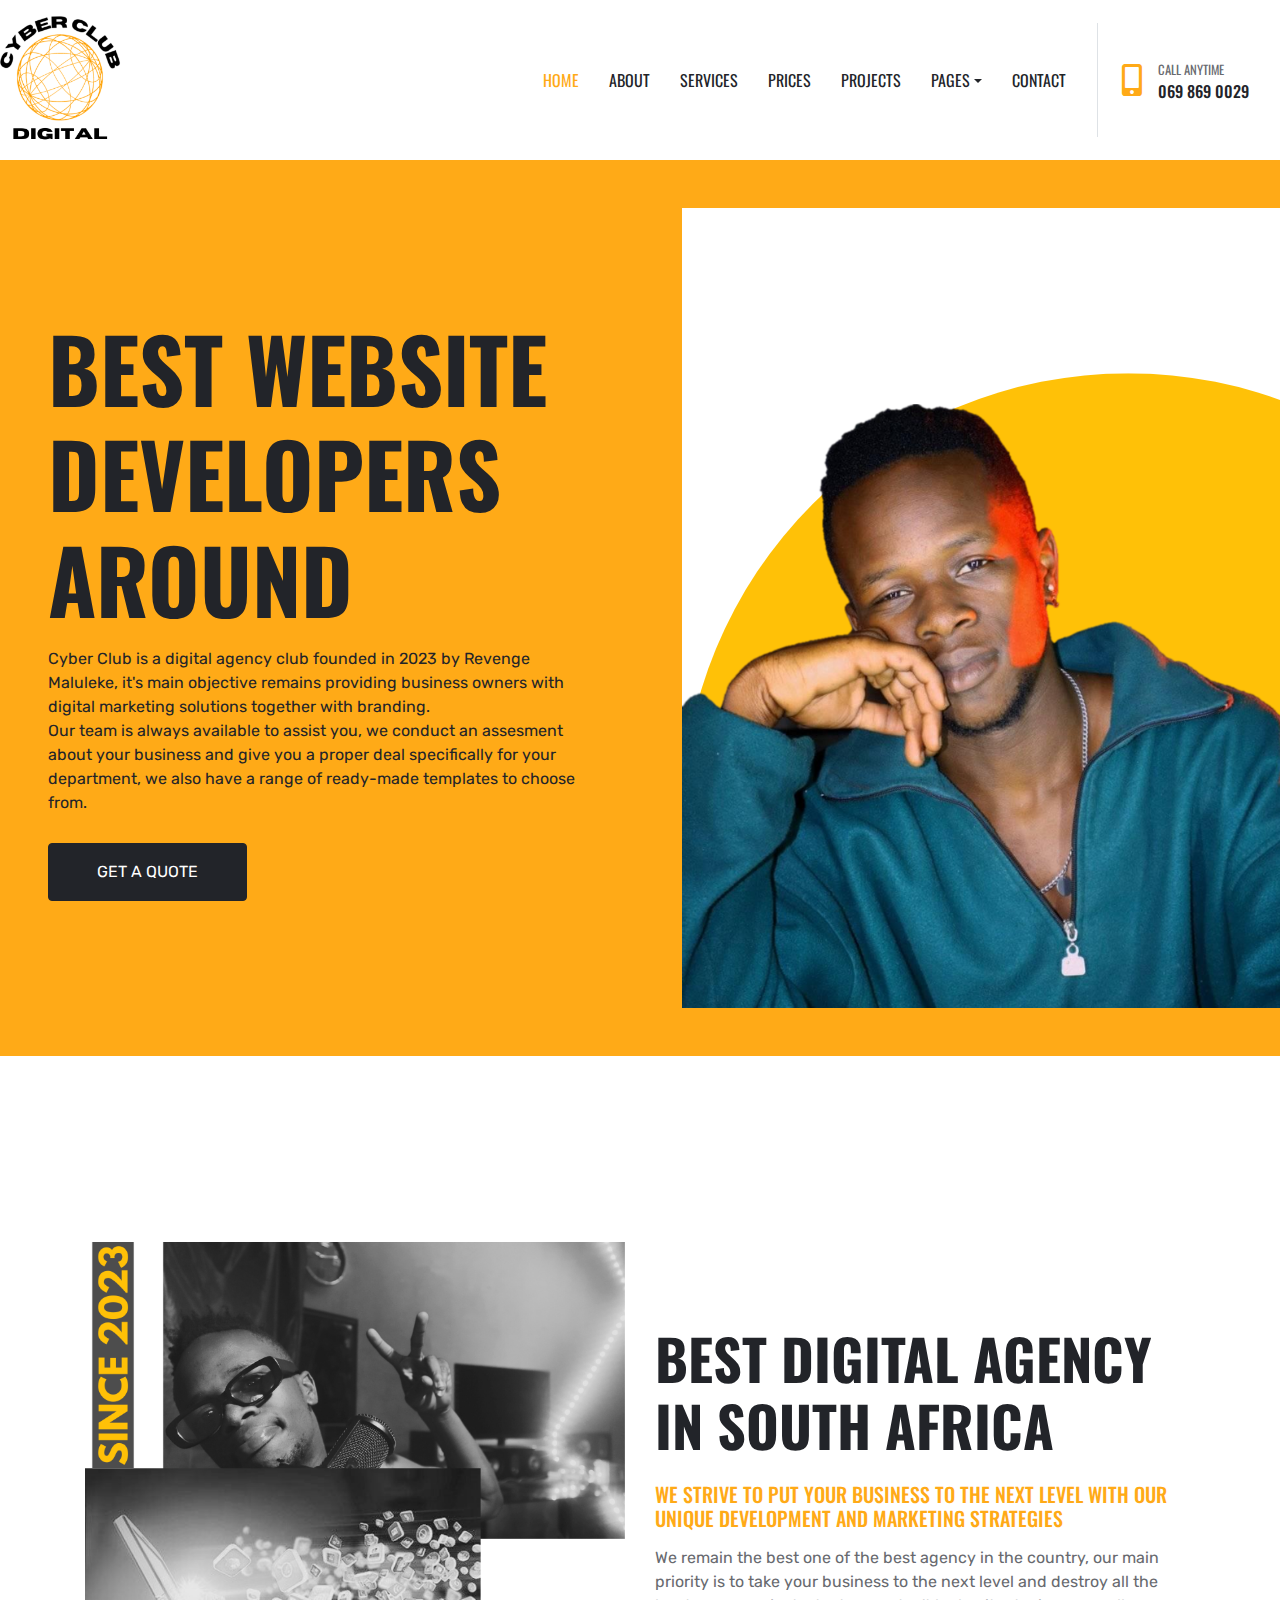
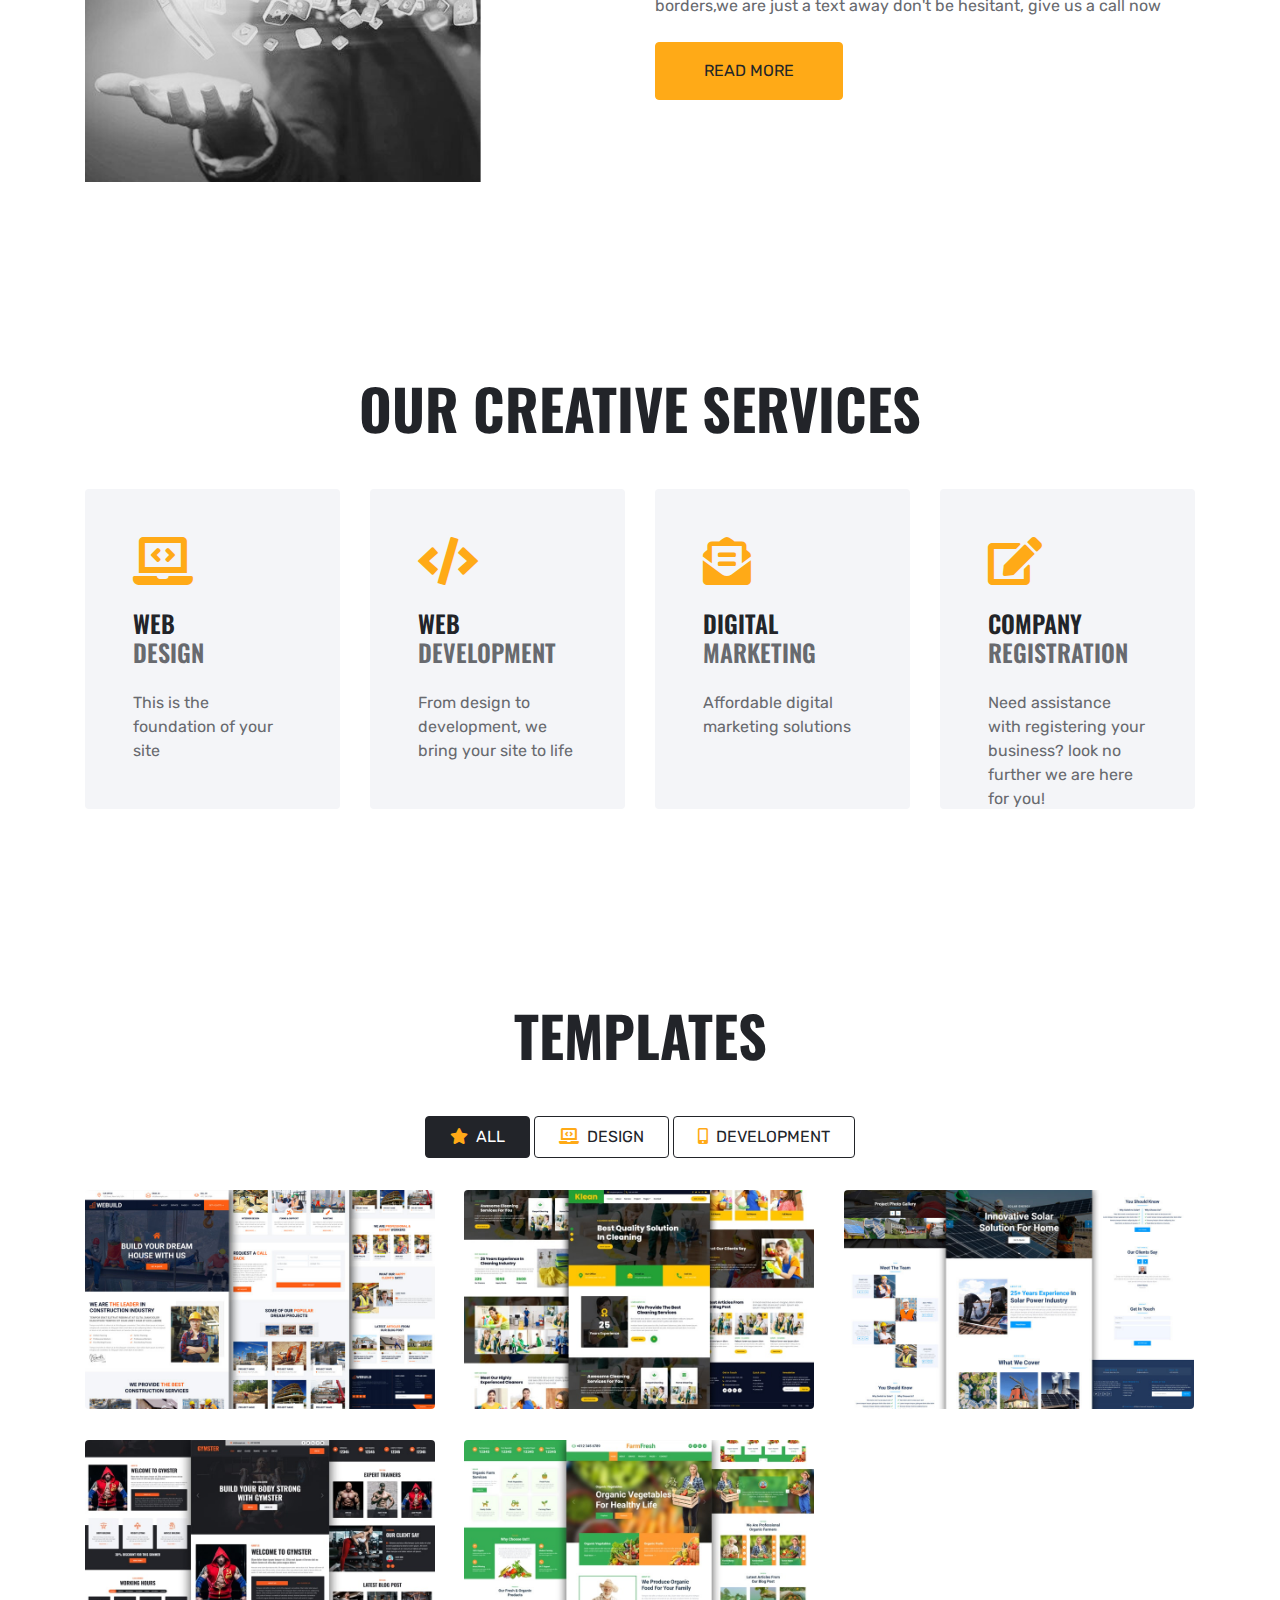
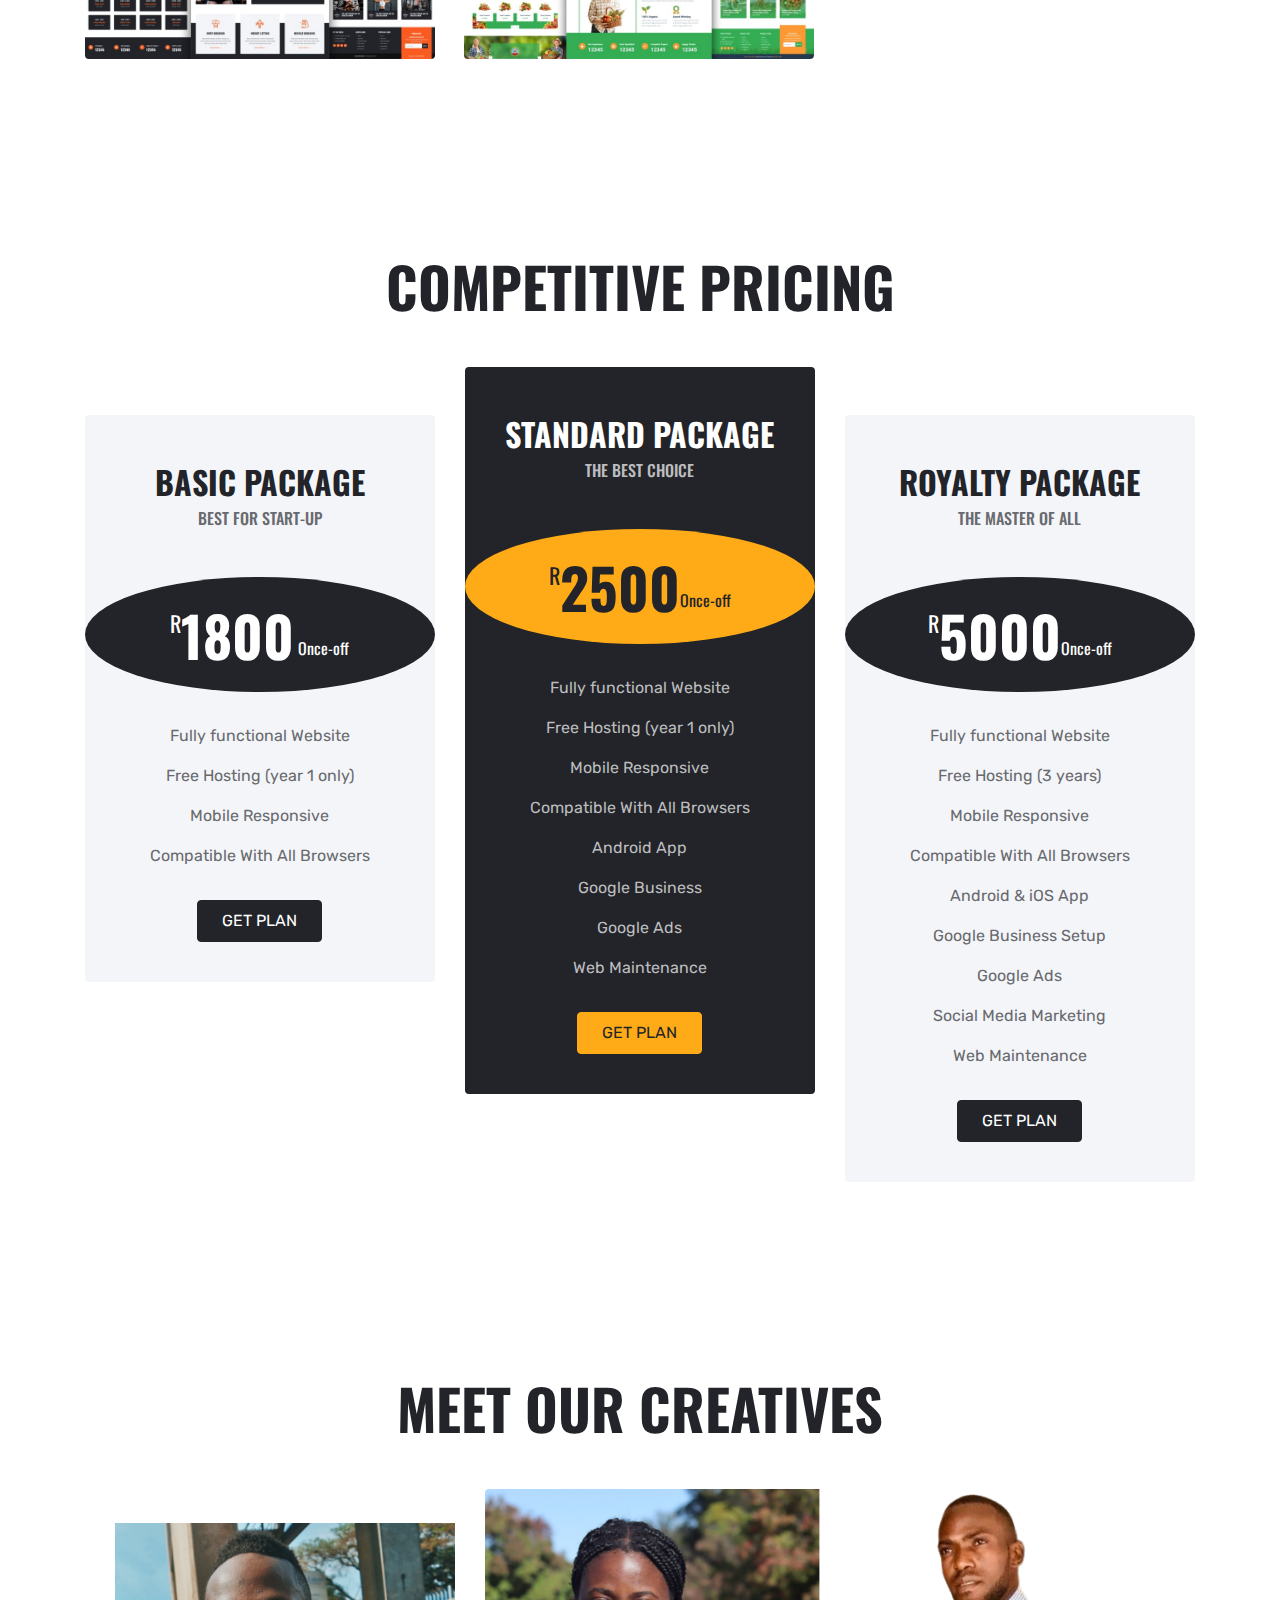
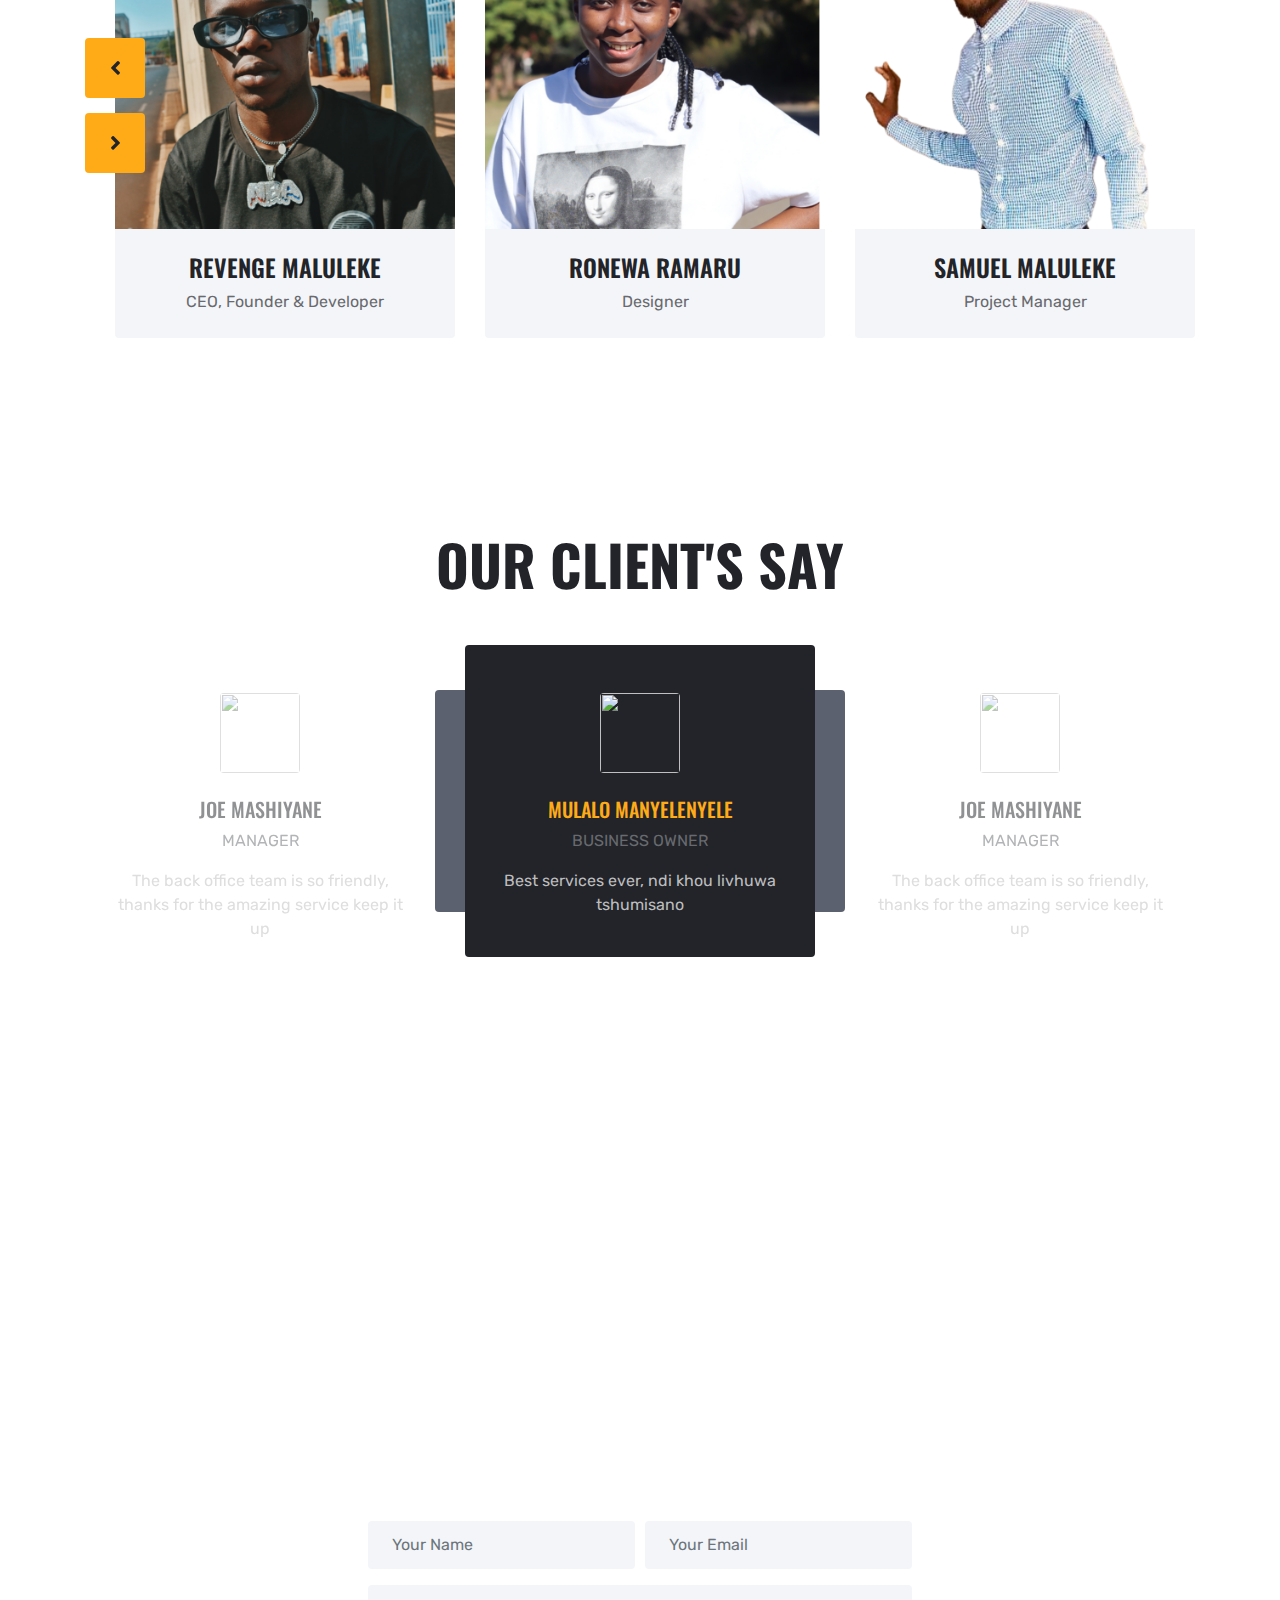
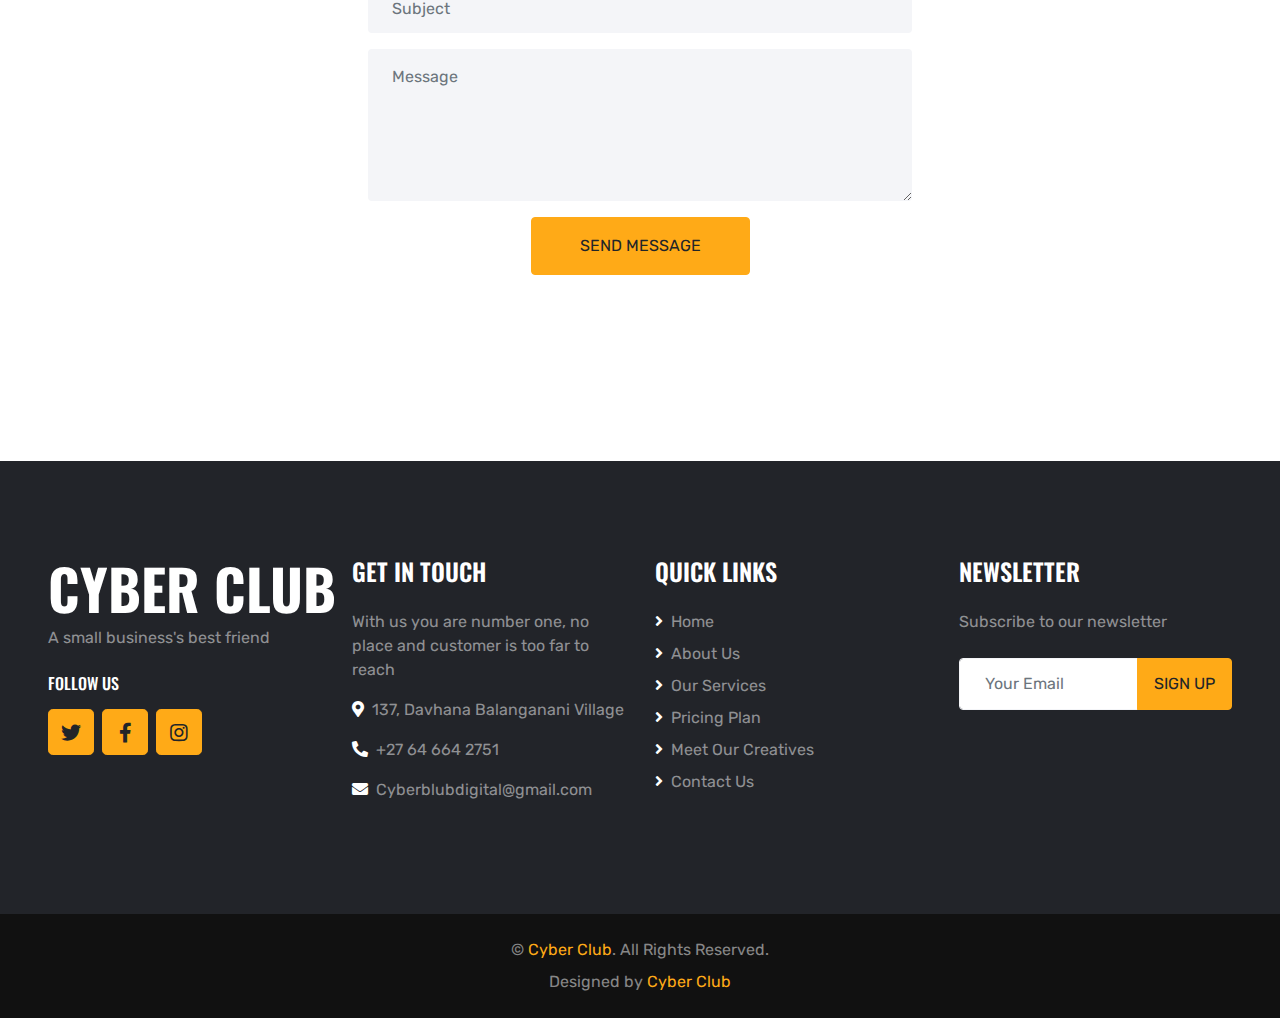
==== index.html @ 293af495 "Update index.html" ====
<!DOCTYPE html>
<html lang="en">

<head>


    <meta charset="utf-8">
    <title>CYBER CLUB</title>
    <meta content="width=device-width, initial-scale=1.0" name="viewport">
    <meta content="Free HTML Templates" name="keywords">
    <meta content="Free HTML Templates" name="description">

    <!-- Favicon -->
    <link href="img/favicon.ico" rel="icon">

    <!-- Google Web Fonts -->
    <link rel="preconnect" href="https://fonts.gstatic.com">
    <link href="https://fonts.googleapis.com/css2?family=Oswald:wght@400;500;600;700&family=Rubik&display=swap" rel="stylesheet"> 

    <!-- Font Awesome -->
    <link href="https://cdnjs.cloudflare.com/ajax/libs/font-awesome/5.15.0/css/all.min.css" rel="stylesheet">

    <!-- Libraries Stylesheet -->
    <link href="lib/owlcarousel/assets/owl.carousel.min.css" rel="stylesheet">
    <link href="lib/lightbox/css/lightbox.min.css" rel="stylesheet">
    <!-- Google tag (gtag.js) -->
<script async src="https://www.googletagmanager.com/gtag/js?id=G-0GC97SG3NR"></script>
<script>
  window.dataLayer = window.dataLayer || [];
  function gtag(){dataLayer.push(arguments);}
  gtag('js', new Date());

  gtag('config', 'G-0GC97SG3NR');
</script>

    <!-- Customized Bootstrap Stylesheet -->
    <link href="css/style.css" rel="stylesheet">
    


    <style>
        .loggo{
        height: 150px;
        margin-top: 0px;
        margin-left: -50px;
        }
    </style>

</head>

<body>
    <!-- Navbar Start -->
    <div class="container-fluid bg-white position-relative">
        <nav class="navbar navbar-expand-lg bg-white navbar-light py-3 py-lg-0">
            <a href="index.html" class="navbar-brand text-secondary">

                <img class="loggo" src="img/cyberl.png">
            </a>
            <button type="button" class="navbar-toggler" data-toggle="collapse" data-target="#navbarCollapse">
                <span class="navbar-toggler-icon"></span>
            </button>
            <div class="collapse navbar-collapse" id="navbarCollapse">
                <div class="navbar-nav ml-auto py-0 pr-3 border-right">
                    <a href="index.html" class="nav-item nav-link active">Home</a>
                    <a href="about.html" class="nav-item nav-link">About</a>
                    <a href="service.html" class="nav-item nav-link">Services</a>
                    <a href="price.html" class="nav-item nav-link">Prices</a>
                    <a href="project.html" class="nav-item nav-link">Projects</a>
                    <div class="nav-item dropdown">
                        <a href="#" class="nav-link dropdown-toggle" data-toggle="dropdown">Pages</a>
                        <div class="dropdown-menu rounded-0 m-0">
                            <a href="team.html" class="dropdown-item">Our Team</a>
                            <a href="testimonial.html" class="dropdown-item">Testimonials</a>
                        </div>
                    </div>
                    <a href="col-lg-6" class="nav-item nav-link">Contact</a>
                </div>
                <div class="d-none d-lg-flex align-items-center pl-4">
                    <i class="fa fa-2x fa-mobile-alt text-primary mr-3"></i>
                    <div>
                        <h6 class="text-body text-uppercase mb-1"><small>Call Anytime</small></h6>
                        <h6 class="m-0">069 869 0029</h6>
                    </div>
                </div>
            </div>
        </nav>
    </div>
    <!-- Navbar End -->


    <!-- Header Start -->
    <div class="container-fluid bg-primary py-5 px-0" style="margin-bottom: 90px;">
        <div class="row mx-0 align-items-center">
            <div class="col-lg-6 px-md-5 text-center text-lg-left">
                <h1 class="display-2 text-uppercase mb-3">Best Website Developers Around
                </h1>
                <p class="text-dark mb-4">Cyber Club is a digital agency club founded in 2023 by Revenge Maluleke, it's main objective remains providing business owners with digital marketing solutions together with branding.<br>Our team is always available to assist you, we conduct an assesment about your business and give you a proper deal specifically for your department, we also have a range of ready-made templates to choose from. </p>
                <a href="contact.html" class="btn btn-dark text-uppercase mt-1 py-3 px-5">Get a quote</a>
            </div>
            <div class="col-lg-6 px-0 text-right">
                <img class="img-fluid mt-5 mt-lg-0" src="img/header.png" alt="">
            </div>
        </div>
    </div>
    <!-- Header End -->


    <!-- About Start -->
    <div class="container-fluid py-5">
        <div class="container py-5">
            <div class="row align-items-center">
                <div class="col-lg-6">
                    <img class="img-fluid mb-4 mb-lg-0" src="img/about.png" alt="">
                </div>
                <div class="col-lg-6">
                    <h1 class="display-4 text-uppercase mb-4">Best digital agency in South Africa</h1>
                    <h5 class="text-uppercase text-primary mb-3">We strive to put your business to the next level with our unique development and marketing strategies </h5>
                    <p class="mb-4">We remain the best one of the best agency in the country, our main priority is to take your business to the next level and destroy all the borders,we are just a text away don't be hesitant, give us a call now</p>
                    <a href="about.html" class="btn btn-primary text-uppercase py-3 px-5">Read More</a>
                </div>
            </div>
        </div>
    </div>
    <!-- About End -->
    

    <!-- Services Start -->
    <div class="container-fluid py-5">
        <div class="container pt-5 pb-3">
            <h1 class="display-4 text-uppercase text-center mb-5">Our Creative Services</h1>
            <div class="row">
                <div class="col-lg-3 mb-2">
                    <div class="service-item rounded p-5 mb-4">
                        <i class="fa fa-3x fa-laptop-code text-primary mb-4"></i>
                        <h4 class="text-uppercase mb-4">Web <span class="d-block text-body">Design</span></h4>
                        <p class="m-0">This is the foundation of your site</p>
                    </div>
                </div>
                <div class="col-lg-3 mb-2">
                    <div class="service-item rounded p-5 mb-4">
                        <i class="fa fa-3x fa-code text-primary mb-4"></i>
                        <h4 class="text-uppercase mb-4">Web <span class="d-block text-body">Development</span></h4>
                        <p class="m-0">From design to development, we bring your site to life</p>
                    </div>
                </div>
                <div class="col-lg-3 mb-2">
                    <div class="service-item rounded p-5 mb-4">
                        <i class="fa fa-3x fa-envelope-open-text text-primary mb-4"></i>
                        <h4 class="text-uppercase mb-4">Digital <span class="d-block text-body">Marketing</span></h4>
                        <p class="m-0">Affordable digital marketing solutions</p>
                    </div>
                </div>
                <div class="col-lg-3 mb-2">
                    <div class="service-item rounded p-5 mb-4">
                        <i class="fa fa-3x fa-edit text-primary mb-4"></i>
                        <h4 class="text-uppercase mb-4">Company<span class="d-block text-body">Registration</span></h4>
                        <p class="m-0">Need assistance with registering your business? look no further we are here for you!</p>
                    </div>
                </div>
            </div>
        </div>
    </div>
    <!-- Services End -->


    <!-- Portfolio Start -->
    <div class="container-fluid py-5">
        <div class="container pt-5 pb-3">
            <h1 class="display-4 text-uppercase text-center mb-5">Templates</h1>
            <div class="row">
                <div class="col-12 text-center mb-2">
                    <ul class="list-inline mb-4" id="portfolio-flters">
                        <li class="btn btn-outline-dark text-uppercase py-2 px-4 active" data-filter="*">
                            <i class="fa fa-star text-primary mr-2"></i>All
                        </li>
                        <li class="btn btn-outline-dark text-uppercase py-2 px-4" data-filter=".first">
                            <i class="fa fa-laptop-code text-primary mr-2"></i>Design
                        </li>
                        <li class="btn btn-outline-dark text-uppercase py-2 px-4" data-filter=".second">
                            <i class="fa fa-mobile-alt text-primary mr-2"></i>Development
                        </li>
                    </ul>
                </div>
            </div>
            <div class="row portfolio-container">
                <div class="col-lg-4 col-md-6 mb-4 portfolio-item first">
                    <div class="position-relative rounded overflow-hidden mb-2">
                        <img class="img-fluid w-100" src="img/portfolio-1.jpg" alt="">
                        <div class="portfolio-btn d-flex align-items-center justify-content-center">
                            <a href="img/portfolio-1.jpg" data-lightbox="portfolio">
                                <i class="fa fa-4x fa-plus text-primary"></i>
                            </a>
                        </div>
                    </div>
                </div>
                <div class="col-lg-4 col-md-6 mb-4 portfolio-item second">
                    <div class="position-relative rounded overflow-hidden mb-2">
                        <img class="img-fluid w-100" src="img/portfolio-2.jpg" alt="">
                        <div class="portfolio-btn d-flex align-items-center justify-content-center">
                            <a href="img/portfolio-2.jpg" data-lightbox="portfolio">
                                <i class="fa fa-4x fa-plus text-primary"></i>
                            </a>
                        </div>
                    </div>
                </div>
                <div class="col-lg-4 col-md-6 mb-4 portfolio-item first">
                    <div class="position-relative rounded overflow-hidden mb-2">
                        <img class="img-fluid w-100" src="img/portfolio-3.jpg" alt="">
                        <div class="portfolio-btn d-flex align-items-center justify-content-center">
                            <a href="img/portfolio-3.jpg" data-lightbox="portfolio">
                                <i class="fa fa-4x fa-plus text-primary"></i>
                            </a>
                        </div>
                    </div>
                </div>
                <div class="col-lg-4 col-md-6 mb-4 portfolio-item second">
                    <div class="position-relative rounded overflow-hidden mb-2">
                        <img class="img-fluid w-100" src="img/portfolio-4.jpg" alt="">
                        <div class="portfolio-btn d-flex align-items-center justify-content-center">
                            <a href="img/portfolio-4.jpg" data-lightbox="portfolio">
                                <i class="fa fa-4x fa-plus text-primary"></i>
                            </a>
                        </div>
                    </div>
                </div>
                <div class="col-lg-4 col-md-6 mb-4 portfolio-item first">
                    <div class="position-relative rounded overflow-hidden mb-2">
                        <img class="img-fluid w-100" src="img/portfolio-5.jpg" alt="">
                        <div class="portfolio-btn d-flex align-items-center justify-content-center">
                            <a href="img/portfolio-3.jpg" data-lightbox="portfolio">
                                <i class="fa fa-4x fa-plus text-primary"></i>
                            </a>
                        </div>
                    </div>
                </div>
                <div class="col-lg-4 col-md-6 mb-4 portfolio-item second">
                    <div class="position-relative rounded overflow-hidden mb-2">
                        <img class="img-fluid w-100" src="img/portfolio-6.jpg" alt="">
                        <div class="portfolio-btn d-flex align-items-center justify-content-center">
                            <a href="img/portfolio-4.jpg" data-lightbox="portfolio">
                                <i class="fa fa-4x fa-plus text-primary"></i>
                            </a>
                        </div>
                    </div>
                </div>
            </div>
        </div>
    </div>
    <!-- Portfolio End -->


    <!-- Pricing Plan Start -->
    <div class="container-fluid py-5">
        <div class="container pt-5 pb-3">
            <h1 class="display-4 text-uppercase text-center mb-5">Competitive Pricing</h1>
            <div class="row">
                <div class="col-lg-4 mb-2">
                    <div class="bg-light rounded text-center pt-5 mt-lg-5 mb-4">
                        <h2 class="text-uppercase">Basic package</h2>
                        <h6 class="text-uppercase text-body mb-5">Best for start-up</h6>
                        <div class="text-center bg-dark rounded-circle p-4 mb-2">
                            <h1 class="display-4 text-white mb-0">
                                <small class="align-top"
                                    style="font-size: 22px; line-height: 45px;">R</small>1800<small
                                    class="align-bottom" style="font-size: 16px; line-height: 40px;">
                                    Once-off</small>
                            </h1>
                        </div>
                        <div class="text-center py-4">
                            <p>Fully functional Website</p>
                            <p>Free Hosting (year 1 only)</p>
                            <p>Mobile Responsive</p>
                            <p>Compatible With All Browsers</p>
                            <a href="https://wa.link/npqtja" class="btn btn-dark text-uppercase py-2 px-4 my-3">Get plan</a>
                        </div>
                    </div>
                </div>
                <div class="col-lg-4 mb-2">
                    <div class="bg-dark rounded text-center pt-5 mb-4">
                        <h2 class="text-uppercase text-white">Standard package</h2>
                        <h6 class="text-uppercase text-secondary mb-5">The Best Choice</h6>
                        <div class="text-center bg-primary rounded-circle p-4 mb-2">
                            <h1 class="display-4 mb-0">
                                <small class="align-top"
                                    style="font-size: 22px; line-height: 45px;">R</small>2500<small
                                    class="align-bottom" style="font-size: 16px; line-height: 40px;">Once-off
                                    </small>
                            </h1>
                        </div>
                        <div class="text-center text-secondary py-4">
                            <p>Fully functional Website</p>

                            <p>Free Hosting (year 1 only)</p>
                            <p>Mobile Responsive</p>
                            <p>Compatible With All Browsers</p>
                            <p>Android App</p>
                            <p>Google Business</p>
                            <p>Google Ads</p>
                            <p>Web Maintenance</p>
                            <a href="https://wa.link/k7401d" class="btn btn-primary text-uppercase py-2 px-4 my-3">Get plan</a>
                        </div>
                    </div>
                </div>
                <div class="col-lg-4 mb-2">
                    <div class="bg-light rounded text-center pt-5 mt-lg-5 mb-4">
                        <h2 class=" text-uppercase">ROYALTY PACKAGE</h2>
                        <h6 class="text-uppercase text-body mb-5">The master of all</h6>
                        <div class="text-center bg-dark rounded-circle p-4 mb-2">
                            <h1 class="display-4 text-white mb-0">
                                <small class="align-top"
                                    style="font-size: 22px; line-height: 45px;">R</small>5000<small
                                    class="align-bottom" style="font-size: 16px; line-height: 40px;">Once-off
                            </small>
                            </h1>
                        </div>
                        <div class="text-center py-4">
                            <p>Fully functional Website</p>
                            <p>Free Hosting (3 years)</p>
                            <p>Mobile Responsive</p>
                            <p>Compatible With All Browsers</p>
                            <p>Android & iOS App</p>
                            <p>Google Business Setup</p>
                            <p>Google Ads</p>
                            <p>Social Media Marketing </p>
                            <p></p>
                            <p>Web Maintenance</p>
                            <a href="https://wa.link/8br1n9" class="btn btn-dark text-uppercase py-2 px-4 my-3">Get plan</a>
                        </div>
                    </div>
                </div>


            </div>
        </div>
    </div>
    <!-- Pricing Plan End -->


    <!-- Team Start -->
    <div class="container-fluid py-5">
        <div class="container py-5">
            <h1 class="display-4 text-uppercase text-center mb-5">Meet Our Creatives</h1>
            <div class="owl-carousel team-carousel position-relative" style="padding-left: 30px;">
                <div class="team-item rounded overflow-hidden">
                    <div class="position-relative">
                        <img class="img-fluid w-100" src="img/team-1.png" alt="">
                        <div class="team-overlay">
                            <div class="d-flex align-items-center justify-content-start">
                                <a class="btn btn-lg btn-primary btn-lg-square mx-1" href="https://www.instagram.com/rex_hussein/?hl=en"><i class="fab fa-instagram"></i></a>
                                <a class="btn btn-lg btn-primary btn-lg-square mx-1" href="https://www.facebook.com/RexHusseinSA"><i class="fab fa-facebook-f"></i></a>
                                <a class="btn btn-lg btn-primary btn-lg-square mx-1" href="#"><i class="fab fa-twitter"></i></a>
                            </div>
                        </div>
                    </div>
                    <div class="bg-light text-center p-4">
                        <h4 class="text-uppercase">Revenge Maluleke</h4>
                        <p class="m-0">CEO, Founder & Developer</p>
                    </div>
                </div>
                <div class="team-item rounded overflow-hidden">
                    <div class="position-relative">
                        <img class="img-fluid w-100" src="img/team-2.png" alt="">
                        <div class="team-overlay">
                            <div class="d-flex align-items-center justify-content-start">
                                <a class="btn btn-lg btn-primary btn-lg-square mx-1" href="https://www.instagram.com/princessramaru/?hl=en"><i class="fab fa-instagram"></i></a>
                                <a class="btn btn-lg btn-primary btn-lg-square mx-1" href="https://www.facebook.com/pricness.ramaru"><i class="fab fa-facebook-f"></i></a>
                                <a class="btn btn-lg btn-primary btn-lg-square mx-1" href="#"><i class="fab fa-twitter"></i></a>
                            </div>
                        </div>
                    </div>
                    <div class="bg-light text-center p-4">
                        <h4 class="text-uppercase">Ronewa Ramaru</h4>
                        <p class="m-0">Designer</p>
                    </div>
                </div>
                <div class="team-item rounded overflow-hidden">
                    <div class="position-relative">
                        <img class="img-fluid w-100" src="img/team-3.png" alt="">
                        <div class="team-overlay">
                            <div class="d-flex align-items-center justify-content-start">
                                <a class="btn btn-lg btn-primary btn-lg-square mx-1" href="#"><i class="fab fa-instagram"></i></a>
                                <a class="btn btn-lg btn-primary btn-lg-square mx-1" href="https://www.facebook.com/power.maluleke.984"><i class="fab fa-facebook-f"></i></a>
                                <a class="btn btn-lg btn-primary btn-lg-square mx-1" href="#"><i class="fab fa-twitter"></i></a>
                            </div>
                        </div>
                    </div>
                    <div class="bg-light text-center p-4">
                        <h4 class="text-uppercase">Samuel Maluleke</h4>
                        <p class="m-0">Project Manager</p>
                    </div>
                    <!-- <div class="bg-light text-center p-4">
                        <h4 class="text-uppercase">position available</h4>
                        <p class="m-0">Developer</p>
                    </div> -->

                </div>
                <div class="team-item rounded overflow-hidden">
                    <div class="position-relative">
                        <img class="img-fluid w-100" src="img/team-4.png" alt="">
                        <div class="team-overlay">
                            <div class="d-flex align-items-center justify-content-start">
                                <a class="btn btn-lg btn-primary btn-lg-square mx-1" href="https://www.instagram.com/bruw_tuz_/?hl=en"><i class="fab fa-instagram"></i></a>
                                <a class="btn btn-lg btn-primary btn-lg-square mx-1" href="https://www.facebook.com/Bruw.mabena"><i class="fab fa-facebook-f"></i></a>
                                <a class="btn btn-lg btn-primary btn-lg-square mx-1" href="#"><i class="fab fa-twitter"></i></a>
                            </div>
                        </div>
                    </div>
                    <div class="bg-light text-center p-4">
                        <h4 class="text-uppercase">Mahafha Brutus</h4>
                        <p class="m-0">Marketer</p>
                    </div>
                </div>
            </div>
        </div>
    </div>
    <!-- Team End -->


    <!-- Testimonial Start -->
    <div class="container-fluid py-5">
        <div class="container py-5">
            <h1 class="display-4 text-uppercase text-center mb-5">Our Client's Say</h1>
            <div class="owl-carousel testimonial-carousel">
                <div class="testimonial-item position-relative text-center rounded p-4">
                    <img class="img-fluid rounded mx-auto my-4" src="img/testimonil-1.jpg" alt="">
                    <h5 class="text-uppercase">Mulalo Manyelenyele</h5>
                    <p class="text-uppercase">Business owner</p>
                    <p class="text-secondary">Best services ever, ndi khou livhuwa tshumisano</p>
                </div>
                <div class="testimonial-item position-relative text-center rounded p-4">
                    <img class="img-fluid rounded mx-auto my-4" src="img/testimonil-2.jpg" alt="">
                    <h5 class="text-uppercase">Joe Mashiyane</h5>
                    <p class="text-uppercase">manager</p>
                    <p class="text-secondary">The back office team is so friendly, thanks for the amazing service keep it up</p>
                </div>


            </div>
        </div>
    </div>
    <!-- Testimonial End -->


    <!-- Contact Start -->
    <div class="container-fluid py-5 px-0">
        <div class="row mt-5 mx-0">
            <div class="col-12 px-0" style="height: 500px;">
                <div class="position-relative h-100">
                    <iframe class="position-relative w-100 h-100"
                        src="https://www.google.com/maps/embed?pb=!1m18!1m12!1m3!1d14667.495895456696!2d30.45171658893789!3d-23.21126301466733!2m3!1f0!2f0!3f0!3m2!1i1024!2i768!4f13.1!3m3!1m2!1s0x1ec434ed7d9de5a3%3A0xbdf4ab984cbe9eef!2sHa-Davhana!5e0!3m2!1sen!2sza!4v1687371237065!5m2!1sen!2sza"
                        frameborder="0" style="border:0;" allowfullscreen="" aria-hidden="false"
                        tabindex="0"></iframe>

                </div>
            </div>
        </div>
        <div class="row mx-0 justify-content-center" style="margin-top: -200px;">
            <div class="col-lg-6 col-md-8 col-sm-10 px-0">
                <div class="contact-form bg-white rounded p-5">
                    <div id="success"></div>


                    <form name="sentMessage" id="contactForm" novalidate="novalidate">

                        <div class="form-row">
                            <div class="col-md-6">
                                <div class="control-group">
                                    <input type="text" class="form-control bg-light border-0 p-4" name="name" placeholder="Your Name" required="required" data-validation-required-message="Please enter your name" />
                                    <p class="help-block text-danger"></p>
                                </div>
                            </div>
                            <div class="col-md-6">
                                <div class="control-group">
                                    <input type="email" class="form-control bg-light border-0 p-4" name="email" placeholder="Your Email" required="required" data-validation-required-message="Please enter your email" />
                                    <p class="help-block text-danger"></p>
                                </div>
                            </div>
                        </div>
                        <div class="control-group">
                            <input type="text" class="form-control bg-light border-0 p-4" name="subject" placeholder="Subject" required="required" data-validation-required-message="Please enter a subject" />
                            <p class="help-block text-danger"></p>
                        </div>
                        <div class="control-group">
                            <textarea class="form-control bg-light border-0 py-3 px-4" rows="5" name="message" placeholder="Message" required="required" data-validation-required-message="Please enter your message"></textarea>
                            <p class="help-block text-danger"></p>
                        </div>
                        <div class="text-center">
                            <button class="btn btn-primary text-uppercase py-3 px-5" type="submit" name="sendMessageButton">Send Message</button>
                        </div>
                    </form>


                </div>
            </div>
        </div>
    </div>
    <!-- Contact End -->


    <!-- Footer Start -->
    <div class="container-fluid bg-dark text-white-50 py-5 px-sm-3 px-md-5" style="margin-top: 90px;">
        <div class="row pt-5">
            <div class="col-lg-3 col-md-6 mb-5">
                <a href="index.html" class="navbar-brand">
                    <h1 class="m-0 mt-n2 text-white display-4">CYBER CLUB</h1>
                </a>
                <p>A small business's best friend</p>
                <h6 class="text-uppercase text-white py-2">Follow Us</h6>
                <div class="d-flex justify-content-start">
                    <a class="btn btn-lg btn-primary btn-lg-square mr-2" href="#"><i class="fab fa-twitter"></i></a>
                    <a class="btn btn-lg btn-primary btn-lg-square mr-2" href="https://www.facebook.com/profile.php?id=100094254300512"><i class="fab fa-facebook-f"></i></a>
                    <a class="btn btn-lg btn-primary btn-lg-square" href="#"><i class="fab fa-instagram"></i></a>
                </div>
            </div>
            <div class="col-lg-3 col-md-6 mb-5">
                <h4 class="text-uppercase text-white mb-4">Get In Touch</h4>
                <p>With us you are number one, no place and customer is too far to reach</p>
                <p><i class="fa fa-map-marker-alt text-white mr-2"></i>137, Davhana Balanganani Village</p>
                <p><i class="fa fa-phone-alt text-white mr-2"></i>+27 64 664 2751</p>
                <p><i class="fa fa-envelope text-white mr-2"></i>Cyberblubdigital@gmail.com</p>
            </div>
            <div class="col-lg-3 col-md-6 mb-5">
                <h4 class="text-uppercase text-white mb-4">Quick Links</h4>
                <div class="d-flex flex-column justify-content-start">
                    <a class="text-white-50 mb-2" href="index.html"><i class="fa fa-angle-right text-white mr-2"></i>Home</a>
                    <a class="text-white-50 mb-2" href="about.html"><i class="fa fa-angle-right text-white mr-2"></i>About Us</a>
                    <a class="text-white-50 mb-2" href="service"><i class="fa fa-angle-right text-white mr-2"></i>Our Services</a>
                    <a class="text-white-50 mb-2" href="price.html"><i class="fa fa-angle-right text-white mr-2"></i>Pricing Plan</a>
                    <a class="text-white-50 mb-2" href="team.html"><i class="fa fa-angle-right text-white mr-2"></i>Meet Our Creatives</a>
                    <a class="text-white-50" href="contact.html"><i class="fa fa-angle-right text-white mr-2"></i>Contact Us</a>
                </div>
            </div>
            <div class="col-lg-3 col-md-6 mb-5">
                <h4 class="text-uppercase text-white mb-4">Newsletter</h4>
                <p class="mb-4">Subscribe to our newsletter</p>
                <div class="w-100 mb-3">
                    <div class="input-group">
                        <input type="text" class="form-control border-light" style="padding: 25px;" placeholder="Your Email">
                        <div class="input-group-append">
                            <button class="btn btn-primary text-uppercase px-3">Sign Up</button>
                        </div>
                    </div>
                </div>

            </div>
        </div>
    </div>
    <div class="container-fluid py-4 px-sm-3 px-md-5" style="background: #111111;">
        <p class="mb-2 text-center text-white-50">&copy; <a href="index.html">Cyber Club</a>. All Rights Reserved.</p>
        <p class="m-0 text-center text-white-50">Designed by <a href="index.html">Cyber Club</a></p>
    </div>
    <!-- Footer End -->


    <!-- Back to Top -->
    <a href="#" class="btn btn-lg btn-primary btn-lg-square back-to-top"><i class="fa fa-angle-up"></i></a>


    <!-- JavaScript Libraries -->
    <script src="https://code.jquery.com/jquery-3.4.1.min.js"></script>
    <script src="https://stackpath.bootstrapcdn.com/bootstrap/4.4.1/js/bootstrap.bundle.min.js"></script>
    <script src="lib/easing/easing.min.js"></script>
    <script src="lib/waypoints/waypoints.min.js"></script>
    <script src="lib/owlcarousel/owl.carousel.min.js"></script>
    <script src="lib/isotope/isotope.pkgd.min.js"></script>
    <script src="lib/lightbox/js/lightbox.min.js"></script>

    <!-- Contact Javascript File -->
    <script src="mail/jqBootstrapValidation.min.js"></script>
    <script src="mail/contact.js"></script>

    <!-- Template Javascript -->
    <script src="js/main.js"></script>


<script>
  const scriptURL = 'https://script.google.com/macros/s/AKfycbyjBf1IUyT9uapDf5cAgnOgikd_RV_KVAHSn16AI_vHruxjny16C-JiDVxUOZyhHALR/exec'
  const form = document.forms['sentMessage']

  form.addEventListener('submit', e => {
    e.preventDefault()
    fetch(scriptURL, { method: 'POST', body: new FormData(form)})
      .then(response => console.log('Success!', response))
      .catch(error => console.error('Error!', error.message))
  })
</script>



</body>

</html>
---- css/style.css ----
:root {
  --blue: #007bff;
  --indigo: #6610f2;
  --purple: #6f42c1;
  --pink: #e83e8c;
  --red: #dc3545;
  --orange: #fd7e14;
  --yellow: #ffc107;
  --green: #28a745;
  --teal: #20c997;
  --cyan: #17a2b8;
  --white: #fff;
  --gray: #6c757d;
  --gray-dark: #343a40;
  --primary: #FFAA17;
  --secondary: #BDBDBF;
  --success: #28a745;
  --info: #17a2b8;
  --warning: #ffc107;
  --danger: #dc3545;
  --light: #F4F5F8;
  --dark: #222429;
  --breakpoint-xs: 0;
  --breakpoint-sm: 576px;
  --breakpoint-md: 768px;
  --breakpoint-lg: 992px;
  --breakpoint-xl: 1200px;
  --font-family-sans-serif: "Rubik", sans-serif;
  --font-family-monospace: SFMono-Regular, Menlo, Monaco, Consolas, "Liberation Mono", "Courier New", monospace;
}

*,
*::before,
*::after {
  box-sizing: border-box;
}

html {
  font-family: sans-serif;
  line-height: 1.15;
  -webkit-text-size-adjust: 100%;
  -webkit-tap-highlight-color: rgba(0, 0, 0, 0);
}

article, aside, figcaption, figure, footer, header, hgroup, main, nav, section {
  display: block;
}

body {
  margin: 0;
  font-family: "Rubik", sans-serif;
  font-size: 1rem;
  font-weight: 400;
  line-height: 1.5;
  color: #686A6F;
  text-align: left;
  background-color: #fff;
}

[tabindex="-1"]:focus:not(:focus-visible) {
  outline: 0 !important;
}

hr {
  box-sizing: content-box;
  height: 0;
  overflow: visible;
}

h1, h2, h3, h4, h5, h6 {
  margin-top: 0;
  margin-bottom: 0.5rem;
}

p {
  margin-top: 0;
  margin-bottom: 1rem;
}

abbr[title],
abbr[data-original-title] {
  text-decoration: underline;
  text-decoration: underline dotted;
  cursor: help;
  border-bottom: 0;
  text-decoration-skip-ink: none;
}

address {
  margin-bottom: 1rem;
  font-style: normal;
  line-height: inherit;
}

ol,
ul,
dl {
  margin-top: 0;
  margin-bottom: 1rem;
}

ol ol,
ul ul,
ol ul,
ul ol {
  margin-bottom: 0;
}

dt {
  font-weight: 700;
}

dd {
  margin-bottom: .5rem;
  margin-left: 0;
}

blockquote {
  margin: 0 0 1rem;
}

b,
strong {
  font-weight: bolder;
}

small {
  font-size: 80%;
}

sub,
sup {
  position: relative;
  font-size: 75%;
  line-height: 0;
  vertical-align: baseline;
}

sub {
  bottom: -.25em;
}

sup {
  top: -.5em;
}

a {
  color: #FFAA17;
  text-decoration: none;
  background-color: transparent;
}

a:hover {
  color: #ca8000;
  text-decoration: underline;
}

a:not([href]):not([class]) {
  color: inherit;
  text-decoration: none;
}

a:not([href]):not([class]):hover {
  color: inherit;
  text-decoration: none;
}

pre,
code,
kbd,
samp {
  font-family: SFMono-Regular, Menlo, Monaco, Consolas, "Liberation Mono", "Courier New", monospace;
  font-size: 1em;
}

pre {
  margin-top: 0;
  margin-bottom: 1rem;
  overflow: auto;
  -ms-overflow-style: scrollbar;
}

figure {
  margin: 0 0 1rem;
}

img {
  vertical-align: middle;
  border-style: none;
}

svg {
  overflow: hidden;
  vertical-align: middle;
}

table {
  border-collapse: collapse;
}

caption {
  padding-top: 0.75rem;
  padding-bottom: 0.75rem;
  color: #6c757d;
  text-align: left;
  caption-side: bottom;
}

th {
  text-align: inherit;
  text-align: -webkit-match-parent;
}

label {
  display: inline-block;
  margin-bottom: 0.5rem;
}

button {
  border-radius: 0;
}

button:focus {
  outline: 1px dotted;
  outline: 5px auto -webkit-focus-ring-color;
}

input,
button,
select,
optgroup,
textarea {
  margin: 0;
  font-family: inherit;
  font-size: inherit;
  line-height: inherit;
}

button,
input {
  overflow: visible;
}

button,
select {
  text-transform: none;
}

[role="button"] {
  cursor: pointer;
}

select {
  word-wrap: normal;
}

button,
[type="button"],
[type="reset"],
[type="submit"] {
  -webkit-appearance: button;
}

button:not(:disabled),
[type="button"]:not(:disabled),
[type="reset"]:not(:disabled),
[type="submit"]:not(:disabled) {
  cursor: pointer;
}

button::-moz-focus-inner,
[type="button"]::-moz-focus-inner,
[type="reset"]::-moz-focus-inner,
[type="submit"]::-moz-focus-inner {
  padding: 0;
  border-style: none;
}

input[type="radio"],
input[type="checkbox"] {
  box-sizing: border-box;
  padding: 0;
}

textarea {
  overflow: auto;
  resize: vertical;
}

fieldset {
  min-width: 0;
  padding: 0;
  margin: 0;
  border: 0;
}

legend {
  display: block;
  width: 100%;
  max-width: 100%;
  padding: 0;
  margin-bottom: .5rem;
  font-size: 1.5rem;
  line-height: inherit;
  color: inherit;
  white-space: normal;
}

@media (max-width: 1200px) {
  legend {
    font-size: calc(1.275rem + 0.3vw) ;
  }
}

progress {
  vertical-align: baseline;
}

[type="number"]::-webkit-inner-spin-button,
[type="number"]::-webkit-outer-spin-button {
  height: auto;
}

[type="search"] {
  outline-offset: -2px;
  -webkit-appearance: none;
}

[type="search"]::-webkit-search-decoration {
  -webkit-appearance: none;
}

::-webkit-file-upload-button {
  font: inherit;
  -webkit-appearance: button;
}

output {
  display: inline-block;
}

summary {
  display: list-item;
  cursor: pointer;
}

template {
  display: none;
}

[hidden] {
  display: none !important;
}

h1, h2, h3, h4, h5, h6,
.h1, .h2, .h3, .h4, .h5, .h6 {
  margin-bottom: 0.5rem;
  font-family: "Oswald", sans-serif;
  font-weight: 500;
  line-height: 1.2;
  color: #222429;
}

h1, .h1 {
  font-size: 2.5rem;
}

@media (max-width: 1200px) {
  h1, .h1 {
    font-size: calc(1.375rem + 1.5vw) ;
  }
}

h2, .h2 {
  font-size: 2rem;
}

@media (max-width: 1200px) {
  h2, .h2 {
    font-size: calc(1.325rem + 0.9vw) ;
  }
}

h3, .h3 {
  font-size: 1.75rem;
}

@media (max-width: 1200px) {
  h3, .h3 {
    font-size: calc(1.3rem + 0.6vw) ;
  }
}

h4, .h4 {
  font-size: 1.5rem;
}

@media (max-width: 1200px) {
  h4, .h4 {
    font-size: calc(1.275rem + 0.3vw) ;
  }
}

h5, .h5 {
  font-size: 1.25rem;
}

h6, .h6 {
  font-size: 1rem;
}

.lead {
  font-size: 1.25rem;
  font-weight: 300;
}

.display-1 {
  font-size: 6rem;
  font-weight: 300;
  line-height: 1.2;
}

@media (max-width: 1200px) {
  .display-1 {
    font-size: calc(1.725rem + 5.7vw) ;
  }
}

.display-2 {
  font-size: 5.5rem;
  font-weight: 300;
  line-height: 1.2;
}

@media (max-width: 1200px) {
  .display-2 {
    font-size: calc(1.675rem + 5.1vw) ;
  }
}

.display-3 {
  font-size: 4.5rem;
  font-weight: 300;
  line-height: 1.2;
}

@media (max-width: 1200px) {
  .display-3 {
    font-size: calc(1.575rem + 3.9vw) ;
  }
}

.display-4 {
  font-size: 3.5rem;
  font-weight: 300;
  line-height: 1.2;
}

@media (max-width: 1200px) {
  .display-4 {
    font-size: calc(1.475rem + 2.7vw) ;
  }
}

hr {
  margin-top: 1rem;
  margin-bottom: 1rem;
  border: 0;
  border-top: 1px solid rgba(0, 0, 0, 0.1);
}

small,
.small {
  font-size: 80%;
  font-weight: 400;
}

mark,
.mark {
  padding: 0.2em;
  background-color: #fcf8e3;
}

.list-unstyled {
  padding-left: 0;
  list-style: none;
}

.list-inline {
  padding-left: 0;
  list-style: none;
}

.list-inline-item {
  display: inline-block;
}

.list-inline-item:not(:last-child) {
  margin-right: 0.5rem;
}

.initialism {
  font-size: 90%;
  text-transform: uppercase;
}

.blockquote {
  margin-bottom: 1rem;
  font-size: 1.25rem;
}

.blockquote-footer {
  display: block;
  font-size: 80%;
  color: #6c757d;
}

.blockquote-footer::before {
  content: "\2014\00A0";
}

.img-fluid {
  max-width: 100%;
  height: auto;
}

.img-thumbnail {
  padding: 0.25rem;
  background-color: #fff;
  border: 1px solid #dee2e6;
  border-radius: 0.25rem;
  max-width: 100%;
  height: auto;
}

.figure {
  display: inline-block;
}

.figure-img {
  margin-bottom: 0.5rem;
  line-height: 1;
}

.figure-caption {
  font-size: 90%;
  color: #6c757d;
}

code {
  font-size: 87.5%;
  color: #e83e8c;
  word-wrap: break-word;
}

a > code {
  color: inherit;
}

kbd {
  padding: 0.2rem 0.4rem;
  font-size: 87.5%;
  color: #fff;
  background-color: #212529;
  border-radius: 0.2rem;
}

kbd kbd {
  padding: 0;
  font-size: 100%;
  font-weight: 700;
}

pre {
  display: block;
  font-size: 87.5%;
  color: #212529;
}

pre code {
  font-size: inherit;
  color: inherit;
  word-break: normal;
}

.pre-scrollable {
  max-height: 340px;
  overflow-y: scroll;
}

.container,
.container-fluid,
.container-sm,
.container-md,
.container-lg,
.container-xl {
  width: 100%;
  padding-right: 15px;
  padding-left: 15px;
  margin-right: auto;
  margin-left: auto;
}

@media (min-width: 576px) {
  .container, .container-sm {
    max-width: 540px;
  }
}

@media (min-width: 768px) {
  .container, .container-sm, .container-md {
    max-width: 720px;
  }
}

@media (min-width: 992px) {
  .container, .container-sm, .container-md, .container-lg {
    max-width: 960px;
  }
}

@media (min-width: 1200px) {
  .container, .container-sm, .container-md, .container-lg, .container-xl {
    max-width: 1140px;
  }
}

.row {
  display: flex;
  flex-wrap: wrap;
  margin-right: -15px;
  margin-left: -15px;
}

.no-gutters {
  margin-right: 0;
  margin-left: 0;
}

.no-gutters > .col,
.no-gutters > [class*="col-"] {
  padding-right: 0;
  padding-left: 0;
}

.col-1, .col-2, .col-3, .col-4, .col-5, .col-6, .col-7, .col-8, .col-9, .col-10, .col-11, .col-12, .col,
.col-auto, .col-sm-1, .col-sm-2, .col-sm-3, .col-sm-4, .col-sm-5, .col-sm-6, .col-sm-7, .col-sm-8, .col-sm-9, .col-sm-10, .col-sm-11, .col-sm-12, .col-sm,
.col-sm-auto, .col-md-1, .col-md-2, .col-md-3, .col-md-4, .col-md-5, .col-md-6, .col-md-7, .col-md-8, .col-md-9, .col-md-10, .col-md-11, .col-md-12, .col-md,
.col-md-auto, .col-lg-1, .col-lg-2, .col-lg-3, .col-lg-4, .col-lg-5, .col-lg-6, .col-lg-7, .col-lg-8, .col-lg-9, .col-lg-10, .col-lg-11, .col-lg-12, .col-lg,
.col-lg-auto, .col-xl-1, .col-xl-2, .col-xl-3, .col-xl-4, .col-xl-5, .col-xl-6, .col-xl-7, .col-xl-8, .col-xl-9, .col-xl-10, .col-xl-11, .col-xl-12, .col-xl,
.col-xl-auto {
  position: relative;
  width: 100%;
  padding-right: 15px;
  padding-left: 15px;
}

.col {
  flex-basis: 0;
  flex-grow: 1;
  max-width: 100%;
}

.row-cols-1 > * {
  flex: 0 0 100%;
  max-width: 100%;
}

.row-cols-2 > * {
  flex: 0 0 50%;
  max-width: 50%;
}

.row-cols-3 > * {
  flex: 0 0 33.33333%;
  max-width: 33.33333%;
}

.row-cols-4 > * {
  flex: 0 0 25%;
  max-width: 25%;
}

.row-cols-5 > * {
  flex: 0 0 20%;
  max-width: 20%;
}

.row-cols-6 > * {
  flex: 0 0 16.66667%;
  max-width: 16.66667%;
}

.col-auto {
  flex: 0 0 auto;
  width: auto;
  max-width: 100%;
}

.col-1 {
  flex: 0 0 8.33333%;
  max-width: 8.33333%;
}

.col-2 {
  flex: 0 0 16.66667%;
  max-width: 16.66667%;
}

.col-3 {
  flex: 0 0 25%;
  max-width: 25%;
}

.col-4 {
  flex: 0 0 33.33333%;
  max-width: 33.33333%;
}

.col-5 {
  flex: 0 0 41.66667%;
  max-width: 41.66667%;
}

.col-6 {
  flex: 0 0 50%;
  max-width: 50%;
}

.col-7 {
  flex: 0 0 58.33333%;
  max-width: 58.33333%;
}

.col-8 {
  flex: 0 0 66.66667%;
  max-width: 66.66667%;
}

.col-9 {
  flex: 0 0 75%;
  max-width: 75%;
}

.col-10 {
  flex: 0 0 83.33333%;
  max-width: 83.33333%;
}

.col-11 {
  flex: 0 0 91.66667%;
  max-width: 91.66667%;
}

.col-12 {
  flex: 0 0 100%;
  max-width: 100%;
}

.order-first {
  order: -1;
}

.order-last {
  order: 13;
}

.order-0 {
  order: 0;
}

.order-1 {
  order: 1;
}

.order-2 {
  order: 2;
}

.order-3 {
  order: 3;
}

.order-4 {
  order: 4;
}

.order-5 {
  order: 5;
}

.order-6 {
  order: 6;
}

.order-7 {
  order: 7;
}

.order-8 {
  order: 8;
}

.order-9 {
  order: 9;
}

.order-10 {
  order: 10;
}

.order-11 {
  order: 11;
}

.order-12 {
  order: 12;
}

.offset-1 {
  margin-left: 8.33333%;
}

.offset-2 {
  margin-left: 16.66667%;
}

.offset-3 {
  margin-left: 25%;
}

.offset-4 {
  margin-left: 33.33333%;
}

.offset-5 {
  margin-left: 41.66667%;
}

.offset-6 {
  margin-left: 50%;
}

.offset-7 {
  margin-left: 58.33333%;
}

.offset-8 {
  margin-left: 66.66667%;
}

.offset-9 {
  margin-left: 75%;
}

.offset-10 {
  margin-left: 83.33333%;
}

.offset-11 {
  margin-left: 91.66667%;
}

@media (min-width: 576px) {
  .col-sm {
    flex-basis: 0;
    flex-grow: 1;
    max-width: 100%;
  }
  .row-cols-sm-1 > * {
    flex: 0 0 100%;
    max-width: 100%;
  }
  .row-cols-sm-2 > * {
    flex: 0 0 50%;
    max-width: 50%;
  }
  .row-cols-sm-3 > * {
    flex: 0 0 33.33333%;
    max-width: 33.33333%;
  }
  .row-cols-sm-4 > * {
    flex: 0 0 25%;
    max-width: 25%;
  }
  .row-cols-sm-5 > * {
    flex: 0 0 20%;
    max-width: 20%;
  }
  .row-cols-sm-6 > * {
    flex: 0 0 16.66667%;
    max-width: 16.66667%;
  }
  .col-sm-auto {
    flex: 0 0 auto;
    width: auto;
    max-width: 100%;
  }
  .col-sm-1 {
    flex: 0 0 8.33333%;
    max-width: 8.33333%;
  }
  .col-sm-2 {
    flex: 0 0 16.66667%;
    max-width: 16.66667%;
  }
  .col-sm-3 {
    flex: 0 0 25%;
    max-width: 25%;
  }
  .col-sm-4 {
    flex: 0 0 33.33333%;
    max-width: 33.33333%;
  }
  .col-sm-5 {
    flex: 0 0 41.66667%;
    max-width: 41.66667%;
  }
  .col-sm-6 {
    flex: 0 0 50%;
    max-width: 50%;
  }
  .col-sm-7 {
    flex: 0 0 58.33333%;
    max-width: 58.33333%;
  }
  .col-sm-8 {
    flex: 0 0 66.66667%;
    max-width: 66.66667%;
  }
  .col-sm-9 {
    flex: 0 0 75%;
    max-width: 75%;
  }
  .col-sm-10 {
    flex: 0 0 83.33333%;
    max-width: 83.33333%;
  }
  .col-sm-11 {
    flex: 0 0 91.66667%;
    max-width: 91.66667%;
  }
  .col-sm-12 {
    flex: 0 0 100%;
    max-width: 100%;
  }
  .order-sm-first {
    order: -1;
  }
  .order-sm-last {
    order: 13;
  }
  .order-sm-0 {
    order: 0;
  }
  .order-sm-1 {
    order: 1;
  }
  .order-sm-2 {
    order: 2;
  }
  .order-sm-3 {
    order: 3;
  }
  .order-sm-4 {
    order: 4;
  }
  .order-sm-5 {
    order: 5;
  }
  .order-sm-6 {
    order: 6;
  }
  .order-sm-7 {
    order: 7;
  }
  .order-sm-8 {
    order: 8;
  }
  .order-sm-9 {
    order: 9;
  }
  .order-sm-10 {
    order: 10;
  }
  .order-sm-11 {
    order: 11;
  }
  .order-sm-12 {
    order: 12;
  }
  .offset-sm-0 {
    margin-left: 0;
  }
  .offset-sm-1 {
    margin-left: 8.33333%;
  }
  .offset-sm-2 {
    margin-left: 16.66667%;
  }
  .offset-sm-3 {
    margin-left: 25%;
  }
  .offset-sm-4 {
    margin-left: 33.33333%;
  }
  .offset-sm-5 {
    margin-left: 41.66667%;
  }
  .offset-sm-6 {
    margin-left: 50%;
  }
  .offset-sm-7 {
    margin-left: 58.33333%;
  }
  .offset-sm-8 {
    margin-left: 66.66667%;
  }
  .offset-sm-9 {
    margin-left: 75%;
  }
  .offset-sm-10 {
    margin-left: 83.33333%;
  }
  .offset-sm-11 {
    margin-left: 91.66667%;
  }
}

@media (min-width: 768px) {
  .col-md {
    flex-basis: 0;
    flex-grow: 1;
    max-width: 100%;
  }
  .row-cols-md-1 > * {
    flex: 0 0 100%;
    max-width: 100%;
  }
  .row-cols-md-2 > * {
    flex: 0 0 50%;
    max-width: 50%;
  }
  .row-cols-md-3 > * {
    flex: 0 0 33.33333%;
    max-width: 33.33333%;
  }
  .row-cols-md-4 > * {
    flex: 0 0 25%;
    max-width: 25%;
  }
  .row-cols-md-5 > * {
    flex: 0 0 20%;
    max-width: 20%;
  }
  .row-cols-md-6 > * {
    flex: 0 0 16.66667%;
    max-width: 16.66667%;
  }
  .col-md-auto {
    flex: 0 0 auto;
    width: auto;
    max-width: 100%;
  }
  .col-md-1 {
    flex: 0 0 8.33333%;
    max-width: 8.33333%;
  }
  .col-md-2 {
    flex: 0 0 16.66667%;
    max-width: 16.66667%;
  }
  .col-md-3 {
    flex: 0 0 25%;
    max-width: 25%;
  }
  .col-md-4 {
    flex: 0 0 33.33333%;
    max-width: 33.33333%;
  }
  .col-md-5 {
    flex: 0 0 41.66667%;
    max-width: 41.66667%;
  }
  .col-md-6 {
    flex: 0 0 50%;
    max-width: 50%;
  }
  .col-md-7 {
    flex: 0 0 58.33333%;
    max-width: 58.33333%;
  }
  .col-md-8 {
    flex: 0 0 66.66667%;
    max-width: 66.66667%;
  }
  .col-md-9 {
    flex: 0 0 75%;
    max-width: 75%;
  }
  .col-md-10 {
    flex: 0 0 83.33333%;
    max-width: 83.33333%;
  }
  .col-md-11 {
    flex: 0 0 91.66667%;
    max-width: 91.66667%;
  }
  .col-md-12 {
    flex: 0 0 100%;
    max-width: 100%;
  }
  .order-md-first {
    order: -1;
  }
  .order-md-last {
    order: 13;
  }
  .order-md-0 {
    order: 0;
  }
  .order-md-1 {
    order: 1;
  }
  .order-md-2 {
    order: 2;
  }
  .order-md-3 {
    order: 3;
  }
  .order-md-4 {
    order: 4;
  }
  .order-md-5 {
    order: 5;
  }
  .order-md-6 {
    order: 6;
  }
  .order-md-7 {
    order: 7;
  }
  .order-md-8 {
    order: 8;
  }
  .order-md-9 {
    order: 9;
  }
  .order-md-10 {
    order: 10;
  }
  .order-md-11 {
    order: 11;
  }
  .order-md-12 {
    order: 12;
  }
  .offset-md-0 {
    margin-left: 0;
  }
  .offset-md-1 {
    margin-left: 8.33333%;
  }
  .offset-md-2 {
    margin-left: 16.66667%;
  }
  .offset-md-3 {
    margin-left: 25%;
  }
  .offset-md-4 {
    margin-left: 33.33333%;
  }
  .offset-md-5 {
    margin-left: 41.66667%;
  }
  .offset-md-6 {
    margin-left: 50%;
  }
  .offset-md-7 {
    margin-left: 58.33333%;
  }
  .offset-md-8 {
    margin-left: 66.66667%;
  }
  .offset-md-9 {
    margin-left: 75%;
  }
  .offset-md-10 {
    margin-left: 83.33333%;
  }
  .offset-md-11 {
    margin-left: 91.66667%;
  }
}

@media (min-width: 992px) {
  .col-lg {
    flex-basis: 0;
    flex-grow: 1;
    max-width: 100%;
  }
  .row-cols-lg-1 > * {
    flex: 0 0 100%;
    max-width: 100%;
  }
  .row-cols-lg-2 > * {
    flex: 0 0 50%;
    max-width: 50%;
  }
  .row-cols-lg-3 > * {
    flex: 0 0 33.33333%;
    max-width: 33.33333%;
  }
  .row-cols-lg-4 > * {
    flex: 0 0 25%;
    max-width: 25%;
  }
  .row-cols-lg-5 > * {
    flex: 0 0 20%;
    max-width: 20%;
  }
  .row-cols-lg-6 > * {
    flex: 0 0 16.66667%;
    max-width: 16.66667%;
  }
  .col-lg-auto {
    flex: 0 0 auto;
    width: auto;
    max-width: 100%;
  }
  .col-lg-1 {
    flex: 0 0 8.33333%;
    max-width: 8.33333%;
  }
  .col-lg-2 {
    flex: 0 0 16.66667%;
    max-width: 16.66667%;
  }
  .col-lg-3 {
    flex: 0 0 25%;
    max-width: 25%;
  }
  .col-lg-4 {
    flex: 0 0 33.33333%;
    max-width: 33.33333%;
  }
  .col-lg-5 {
    flex: 0 0 41.66667%;
    max-width: 41.66667%;
  }
  .col-lg-6 {
    flex: 0 0 50%;
    max-width: 50%;

  }
  .col-lg-7 {
    flex: 0 0 58.33333%;
    max-width: 58.33333%;
  }
  .col-lg-8 {
    flex: 0 0 66.66667%;
    max-width: 66.66667%;
  }
  .col-lg-9 {
    flex: 0 0 75%;
    max-width: 75%;
  }
  .col-lg-10 {
    flex: 0 0 83.33333%;
    max-width: 83.33333%;
  }
  .col-lg-11 {
    flex: 0 0 91.66667%;
    max-width: 91.66667%;
  }
  .col-lg-12 {
    flex: 0 0 100%;
    max-width: 100%;
  }
  .order-lg-first {
    order: -1;
  }
  .order-lg-last {
    order: 13;
  }
  .order-lg-0 {
    order: 0;
  }
  .order-lg-1 {
    order: 1;
  }
  .order-lg-2 {
    order: 2;
  }
  .order-lg-3 {
    order: 3;
  }
  .order-lg-4 {
    order: 4;
  }
  .order-lg-5 {
    order: 5;
  }
  .order-lg-6 {
    order: 6;
  }
  .order-lg-7 {
    order: 7;
  }
  .order-lg-8 {
    order: 8;
  }
  .order-lg-9 {
    order: 9;
  }
  .order-lg-10 {
    order: 10;
  }
  .order-lg-11 {
    order: 11;
  }
  .order-lg-12 {
    order: 12;
  }
  .offset-lg-0 {
    margin-left: 0;
  }
  .offset-lg-1 {
    margin-left: 8.33333%;
  }
  .offset-lg-2 {
    margin-left: 16.66667%;
  }
  .offset-lg-3 {
    margin-left: 25%;
  }
  .offset-lg-4 {
    margin-left: 33.33333%;
  }
  .offset-lg-5 {
    margin-left: 41.66667%;
  }
  .offset-lg-6 {
    margin-left: 50%;
  }
  .offset-lg-7 {
    margin-left: 58.33333%;
  }
  .offset-lg-8 {
    margin-left: 66.66667%;
  }
  .offset-lg-9 {
    margin-left: 75%;
  }
  .offset-lg-10 {
    margin-left: 83.33333%;
  }
  .offset-lg-11 {
    margin-left: 91.66667%;
  }
}

@media (min-width: 1200px) {
  .col-xl {
    flex-basis: 0;
    flex-grow: 1;
    max-width: 100%;
  }
  .row-cols-xl-1 > * {
    flex: 0 0 100%;
    max-width: 100%;
  }
  .row-cols-xl-2 > * {
    flex: 0 0 50%;
    max-width: 50%;
  }
  .row-cols-xl-3 > * {
    flex: 0 0 33.33333%;
    max-width: 33.33333%;
  }
  .row-cols-xl-4 > * {
    flex: 0 0 25%;
    max-width: 25%;
  }
  .row-cols-xl-5 > * {
    flex: 0 0 20%;
    max-width: 20%;
  }
  .row-cols-xl-6 > * {
    flex: 0 0 16.66667%;
    max-width: 16.66667%;
  }
  .col-xl-auto {
    flex: 0 0 auto;
    width: auto;
    max-width: 100%;
  }
  .col-xl-1 {
    flex: 0 0 8.33333%;
    max-width: 8.33333%;
  }
  .col-xl-2 {
    flex: 0 0 16.66667%;
    max-width: 16.66667%;
  }
  .col-xl-3 {
    flex: 0 0 25%;
    max-width: 25%;
  }
  .col-xl-4 {
    flex: 0 0 33.33333%;
    max-width: 33.33333%;
  }
  .col-xl-5 {
    flex: 0 0 41.66667%;
    max-width: 41.66667%;
  }
  .col-xl-6 {
    flex: 0 0 50%;
    max-width: 50%;
  }
  .col-xl-7 {
    flex: 0 0 58.33333%;
    max-width: 58.33333%;
  }
  .col-xl-8 {
    flex: 0 0 66.66667%;
    max-width: 66.66667%;
  }
  .col-xl-9 {
    flex: 0 0 75%;
    max-width: 75%;
  }
  .col-xl-10 {
    flex: 0 0 83.33333%;
    max-width: 83.33333%;
  }
  .col-xl-11 {
    flex: 0 0 91.66667%;
    max-width: 91.66667%;
  }
  .col-xl-12 {
    flex: 0 0 100%;
    max-width: 100%;
  }
  .order-xl-first {
    order: -1;
  }
  .order-xl-last {
    order: 13;
  }
  .order-xl-0 {
    order: 0;
  }
  .order-xl-1 {
    order: 1;
  }
  .order-xl-2 {
    order: 2;
  }
  .order-xl-3 {
    order: 3;
  }
  .order-xl-4 {
    order: 4;
  }
  .order-xl-5 {
    order: 5;
  }
  .order-xl-6 {
    order: 6;
  }
  .order-xl-7 {
    order: 7;
  }
  .order-xl-8 {
    order: 8;
  }
  .order-xl-9 {
    order: 9;
  }
  .order-xl-10 {
    order: 10;
  }
  .order-xl-11 {
    order: 11;
  }
  .order-xl-12 {
    order: 12;
  }
  .offset-xl-0 {
    margin-left: 0;
  }
  .offset-xl-1 {
    margin-left: 8.33333%;
  }
  .offset-xl-2 {
    margin-left: 16.66667%;
  }
  .offset-xl-3 {
    margin-left: 25%;
  }
  .offset-xl-4 {
    margin-left: 33.33333%;
  }
  .offset-xl-5 {
    margin-left: 41.66667%;
  }
  .offset-xl-6 {
    margin-left: 50%;
  }
  .offset-xl-7 {
    margin-left: 58.33333%;
  }
  .offset-xl-8 {
    margin-left: 66.66667%;
  }
  .offset-xl-9 {
    margin-left: 75%;
  }
  .offset-xl-10 {
    margin-left: 83.33333%;
  }
  .offset-xl-11 {
    margin-left: 91.66667%;
  }
}

.table {
  width: 100%;
  margin-bottom: 1rem;
  color: #686A6F;
}

.table th,
.table td {
  padding: 0.75rem;
  vertical-align: top;
  border-top: 1px solid #dee2e6;
}

.table thead th {
  vertical-align: bottom;
  border-bottom: 2px solid #dee2e6;
}

.table tbody + tbody {
  border-top: 2px solid #dee2e6;
}

.table-sm th,
.table-sm td {
  padding: 0.3rem;
}

.table-bordered {
  border: 1px solid #dee2e6;
}

.table-bordered th,
.table-bordered td {
  border: 1px solid #dee2e6;
}

.table-bordered thead th,
.table-bordered thead td {
  border-bottom-width: 2px;
}

.table-borderless th,
.table-borderless td,
.table-borderless thead th,
.table-borderless tbody + tbody {
  border: 0;
}

.table-striped tbody tr:nth-of-type(odd) {
  background-color: rgba(0, 0, 0, 0.05);
}

.table-hover tbody tr:hover {
  color: #686A6F;
  background-color: rgba(0, 0, 0, 0.075);
}

.table-primary,
.table-primary > th,
.table-primary > td {
  background-color: #ffe7be;
}

.table-primary th,
.table-primary td,
.table-primary thead th,
.table-primary tbody + tbody {
  border-color: #ffd386;
}

.table-hover .table-primary:hover {
  background-color: #ffdea5;
}

.table-hover .table-primary:hover > td,
.table-hover .table-primary:hover > th {
  background-color: #ffdea5;
}

.table-secondary,
.table-secondary > th,
.table-secondary > td {
  background-color: #ededed;
}

.table-secondary th,
.table-secondary td,
.table-secondary thead th,
.table-secondary tbody + tbody {
  border-color: #ddddde;
}

.table-hover .table-secondary:hover {
  background-color: #e0e0e0;
}

.table-hover .table-secondary:hover > td,
.table-hover .table-secondary:hover > th {
  background-color: #e0e0e0;
}

.table-success,
.table-success > th,
.table-success > td {
  background-color: #c3e6cb;
}

.table-success th,
.table-success td,
.table-success thead th,
.table-success tbody + tbody {
  border-color: #8fd19e;
}

.table-hover .table-success:hover {
  background-color: #b1dfbb;
}

.table-hover .table-success:hover > td,
.table-hover .table-success:hover > th {
  background-color: #b1dfbb;
}

.table-info,
.table-info > th,
.table-info > td {
  background-color: #bee5eb;
}

.table-info th,
.table-info td,
.table-info thead th,
.table-info tbody + tbody {
  border-color: #86cfda;
}

.table-hover .table-info:hover {
  background-color: #abdde5;
}

.table-hover .table-info:hover > td,
.table-hover .table-info:hover > th {
  background-color: #abdde5;
}

.table-warning,
.table-warning > th,
.table-warning > td {
  background-color: #ffeeba;
}

.table-warning th,
.table-warning td,
.table-warning thead th,
.table-warning tbody + tbody {
  border-color: #ffdf7e;
}

.table-hover .table-warning:hover {
  background-color: #ffe8a1;
}

.table-hover .table-warning:hover > td,
.table-hover .table-warning:hover > th {
  background-color: #ffe8a1;
}

.table-danger,
.table-danger > th,
.table-danger > td {
  background-color: #f5c6cb;
}

.table-danger th,
.table-danger td,
.table-danger thead th,
.table-danger tbody + tbody {
  border-color: #ed969e;
}

.table-hover .table-danger:hover {
  background-color: #f1b0b7;
}

.table-hover .table-danger:hover > td,
.table-hover .table-danger:hover > th {
  background-color: #f1b0b7;
}

.table-light,
.table-light > th,
.table-light > td {
  background-color: #fcfcfd;
}

.table-light th,
.table-light td,
.table-light thead th,
.table-light tbody + tbody {
  border-color: #f9fafb;
}

.table-hover .table-light:hover {
  background-color: #ededf3;
}

.table-hover .table-light:hover > td,
.table-hover .table-light:hover > th {
  background-color: #ededf3;
}

.table-dark,
.table-dark > th,
.table-dark > td {
  background-color: #c1c2c3;
}

.table-dark th,
.table-dark td,
.table-dark thead th,
.table-dark tbody + tbody {
  border-color: #8c8d90;
}

.table-hover .table-dark:hover {
  background-color: #b4b5b6;
}

.table-hover .table-dark:hover > td,
.table-hover .table-dark:hover > th {
  background-color: #b4b5b6;
}

.table-active,
.table-active > th,
.table-active > td {
  background-color: rgba(0, 0, 0, 0.075);
}

.table-hover .table-active:hover {
  background-color: rgba(0, 0, 0, 0.075);
}

.table-hover .table-active:hover > td,
.table-hover .table-active:hover > th {
  background-color: rgba(0, 0, 0, 0.075);
}

.table .thead-dark th {
  color: #fff;
  background-color: #343a40;
  border-color: #454d55;
}

.table .thead-light th {
  color: #495057;
  background-color: #e9ecef;
  border-color: #dee2e6;
}

.table-dark {
  color: #fff;
  background-color: #343a40;
}

.table-dark th,
.table-dark td,
.table-dark thead th {
  border-color: #454d55;
}

.table-dark.table-bordered {
  border: 0;
}

.table-dark.table-striped tbody tr:nth-of-type(odd) {
  background-color: rgba(255, 255, 255, 0.05);
}

.table-dark.table-hover tbody tr:hover {
  color: #fff;
  background-color: rgba(255, 255, 255, 0.075);
}

@media (max-width: 575.98px) {
  .table-responsive-sm {
    display: block;
    width: 100%;
    overflow-x: auto;
    -webkit-overflow-scrolling: touch;
  }
  .table-responsive-sm > .table-bordered {
    border: 0;
  }
}

@media (max-width: 767.98px) {
  .table-responsive-md {
    display: block;
    width: 100%;
    overflow-x: auto;
    -webkit-overflow-scrolling: touch;
  }
  .table-responsive-md > .table-bordered {
    border: 0;
  }
}

@media (max-width: 991.98px) {
  .table-responsive-lg {
    display: block;
    width: 100%;
    overflow-x: auto;
    -webkit-overflow-scrolling: touch;
  }
  .table-responsive-lg > .table-bordered {
    border: 0;
  }
}

@media (max-width: 1199.98px) {
  .table-responsive-xl {
    display: block;
    width: 100%;
    overflow-x: auto;
    -webkit-overflow-scrolling: touch;
  }
  .table-responsive-xl > .table-bordered {
    border: 0;
  }
}

.table-responsive {
  display: block;
  width: 100%;
  overflow-x: auto;
  -webkit-overflow-scrolling: touch;
}

.table-responsive > .table-bordered {
  border: 0;
}

.form-control {
  display: block;
  width: 100%;
  height: calc(1.5em + 0.75rem + 2px);
  padding: 0.375rem 0.75rem;
  font-size: 1rem;
  font-weight: 400;
  line-height: 1.5;
  color: #495057;
  background-color: #fff;
  background-clip: padding-box;
  border: 1px solid #ced4da;
  border-radius: 0.25rem;
  transition: border-color 0.15s ease-in-out, box-shadow 0.15s ease-in-out;
}

@media (prefers-reduced-motion: reduce) {
  .form-control {
    transition: none;
  }
}

.form-control::-ms-expand {
  background-color: transparent;
  border: 0;
}

.form-control:-moz-focusring {
  color: transparent;
  text-shadow: 0 0 0 #495057;
}

.form-control:focus {
  color: #495057;
  background-color: #fff;
  border-color: #ffd997;
  outline: 0;
  box-shadow: 0 0 0 0.2rem rgba(255, 170, 23, 0.25);
}

.form-control::placeholder {
  color: #6c757d;
  opacity: 1;
}

.form-control:disabled, .form-control[readonly] {
  background-color: #e9ecef;
  opacity: 1;
}

input[type="date"].form-control,
input[type="time"].form-control,
input[type="datetime-local"].form-control,
input[type="month"].form-control {
  appearance: none;
}

select.form-control:focus::-ms-value {
  color: #495057;
  background-color: #fff;
}

.form-control-file,
.form-control-range {
  display: block;
  width: 100%;
}

.col-form-label {
  padding-top: calc(0.375rem + 1px);
  padding-bottom: calc(0.375rem + 1px);
  margin-bottom: 0;
  font-size: inherit;
  line-height: 1.5;
}

.col-form-label-lg {
  padding-top: calc(0.5rem + 1px);
  padding-bottom: calc(0.5rem + 1px);
  font-size: 1.25rem;
  line-height: 1.5;
}

.col-form-label-sm {
  padding-top: calc(0.25rem + 1px);
  padding-bottom: calc(0.25rem + 1px);
  font-size: 0.875rem;
  line-height: 1.5;
}

.form-control-plaintext {
  display: block;
  width: 100%;
  padding: 0.375rem 0;
  margin-bottom: 0;
  font-size: 1rem;
  line-height: 1.5;
  color: #686A6F;
  background-color: transparent;
  border: solid transparent;
  border-width: 1px 0;
}

.form-control-plaintext.form-control-sm, .form-control-plaintext.form-control-lg {
  padding-right: 0;
  padding-left: 0;
}

.form-control-sm {
  height: calc(1.5em + 0.5rem + 2px);
  padding: 0.25rem 0.5rem;
  font-size: 0.875rem;
  line-height: 1.5;
  border-radius: 0.2rem;
}

.form-control-lg {
  height: calc(1.5em + 1rem + 2px);
  padding: 0.5rem 1rem;
  font-size: 1.25rem;
  line-height: 1.5;
  border-radius: 0.3rem;
}

select.form-control[size], select.form-control[multiple] {
  height: auto;
}

textarea.form-control {
  height: auto;
}

.form-group {
  margin-bottom: 1rem;
}

.form-text {
  display: block;
  margin-top: 0.25rem;
}

.form-row {
  display: flex;
  flex-wrap: wrap;
  margin-right: -5px;
  margin-left: -5px;
}

.form-row > .col,
.form-row > [class*="col-"] {
  padding-right: 5px;
  padding-left: 5px;
}

.form-check {
  position: relative;
  display: block;
  padding-left: 1.25rem;
}

.form-check-input {
  position: absolute;
  margin-top: 0.3rem;
  margin-left: -1.25rem;
}

.form-check-input[disabled] ~ .form-check-label,
.form-check-input:disabled ~ .form-check-label {
  color: #6c757d;
}

.form-check-label {
  margin-bottom: 0;
}

.form-check-inline {
  display: inline-flex;
  align-items: center;
  padding-left: 0;
  margin-right: 0.75rem;
}

.form-check-inline .form-check-input {
  position: static;
  margin-top: 0;
  margin-right: 0.3125rem;
  margin-left: 0;
}

.valid-feedback {
  display: none;
  width: 100%;
  margin-top: 0.25rem;
  font-size: 80%;
  color: #28a745;
}

.valid-tooltip {
  position: absolute;
  top: 100%;
  left: 0;
  z-index: 5;
  display: none;
  max-width: 100%;
  padding: 0.25rem 0.5rem;
  margin-top: .1rem;
  font-size: 0.875rem;
  line-height: 1.5;
  color: #fff;
  background-color: rgba(40, 167, 69, 0.9);
  border-radius: 0.25rem;
}

.was-validated :valid ~ .valid-feedback,
.was-validated :valid ~ .valid-tooltip,
.is-valid ~ .valid-feedback,
.is-valid ~ .valid-tooltip {
  display: block;
}

.was-validated .form-control:valid, .form-control.is-valid {
  border-color: #28a745;
  padding-right: calc(1.5em + 0.75rem);
  background-image: url("data:image/svg+xml,%3csvg xmlns='http://www.w3.org/2000/svg' width='8' height='8' viewBox='0 0 8 8'%3e%3cpath fill='%2328a745' d='M2.3 6.73L.6 4.53c-.4-1.04.46-1.4 1.1-.8l1.1 1.4 3.4-3.8c.6-.63 1.6-.27 1.2.7l-4 4.6c-.43.5-.8.4-1.1.1z'/%3e%3c/svg%3e");
  background-repeat: no-repeat;
  background-position: right calc(0.375em + 0.1875rem) center;
  background-size: calc(0.75em + 0.375rem) calc(0.75em + 0.375rem);
}

.was-validated .form-control:valid:focus, .form-control.is-valid:focus {
  border-color: #28a745;
  box-shadow: 0 0 0 0.2rem rgba(40, 167, 69, 0.25);
}

.was-validated textarea.form-control:valid, textarea.form-control.is-valid {
  padding-right: calc(1.5em + 0.75rem);
  background-position: top calc(0.375em + 0.1875rem) right calc(0.375em + 0.1875rem);
}

.was-validated .custom-select:valid, .custom-select.is-valid {
  border-color: #28a745;
  padding-right: calc(0.75em + 2.3125rem);
  background: url("data:image/svg+xml,%3csvg xmlns='http://www.w3.org/2000/svg' width='4' height='5' viewBox='0 0 4 5'%3e%3cpath fill='%23343a40' d='M2 0L0 2h4zm0 5L0 3h4z'/%3e%3c/svg%3e") no-repeat right 0.75rem center/8px 10px, url("data:image/svg+xml,%3csvg xmlns='http://www.w3.org/2000/svg' width='8' height='8' viewBox='0 0 8 8'%3e%3cpath fill='%2328a745' d='M2.3 6.73L.6 4.53c-.4-1.04.46-1.4 1.1-.8l1.1 1.4 3.4-3.8c.6-.63 1.6-.27 1.2.7l-4 4.6c-.43.5-.8.4-1.1.1z'/%3e%3c/svg%3e") #fff no-repeat center right 1.75rem/calc(0.75em + 0.375rem) calc(0.75em + 0.375rem);
}

.was-validated .custom-select:valid:focus, .custom-select.is-valid:focus {
  border-color: #28a745;
  box-shadow: 0 0 0 0.2rem rgba(40, 167, 69, 0.25);
}

.was-validated .form-check-input:valid ~ .form-check-label, .form-check-input.is-valid ~ .form-check-label {
  color: #28a745;
}

.was-validated .form-check-input:valid ~ .valid-feedback,
.was-validated .form-check-input:valid ~ .valid-tooltip, .form-check-input.is-valid ~ .valid-feedback,
.form-check-input.is-valid ~ .valid-tooltip {
  display: block;
}

.was-validated .custom-control-input:valid ~ .custom-control-label, .custom-control-input.is-valid ~ .custom-control-label {
  color: #28a745;
}

.was-validated .custom-control-input:valid ~ .custom-control-label::before, .custom-control-input.is-valid ~ .custom-control-label::before {
  border-color: #28a745;
}

.was-validated .custom-control-input:valid:checked ~ .custom-control-label::before, .custom-control-input.is-valid:checked ~ .custom-control-label::before {
  border-color: #34ce57;
  background-color: #34ce57;
}

.was-validated .custom-control-input:valid:focus ~ .custom-control-label::before, .custom-control-input.is-valid:focus ~ .custom-control-label::before {
  box-shadow: 0 0 0 0.2rem rgba(40, 167, 69, 0.25);
}

.was-validated .custom-control-input:valid:focus:not(:checked) ~ .custom-control-label::before, .custom-control-input.is-valid:focus:not(:checked) ~ .custom-control-label::before {
  border-color: #28a745;
}

.was-validated .custom-file-input:valid ~ .custom-file-label, .custom-file-input.is-valid ~ .custom-file-label {
  border-color: #28a745;
}

.was-validated .custom-file-input:valid:focus ~ .custom-file-label, .custom-file-input.is-valid:focus ~ .custom-file-label {
  border-color: #28a745;
  box-shadow: 0 0 0 0.2rem rgba(40, 167, 69, 0.25);
}

.invalid-feedback {
  display: none;
  width: 100%;
  margin-top: 0.25rem;
  font-size: 80%;
  color: #dc3545;
}

.invalid-tooltip {
  position: absolute;
  top: 100%;
  left: 0;
  z-index: 5;
  display: none;
  max-width: 100%;
  padding: 0.25rem 0.5rem;
  margin-top: .1rem;
  font-size: 0.875rem;
  line-height: 1.5;
  color: #fff;
  background-color: rgba(220, 53, 69, 0.9);
  border-radius: 0.25rem;
}

.was-validated :invalid ~ .invalid-feedback,
.was-validated :invalid ~ .invalid-tooltip,
.is-invalid ~ .invalid-feedback,
.is-invalid ~ .invalid-tooltip {
  display: block;
}

.was-validated .form-control:invalid, .form-control.is-invalid {
  border-color: #dc3545;
  padding-right: calc(1.5em + 0.75rem);
  background-image: url("data:image/svg+xml,%3csvg xmlns='http://www.w3.org/2000/svg' width='12' height='12' fill='none' stroke='%23dc3545' viewBox='0 0 12 12'%3e%3ccircle cx='6' cy='6' r='4.5'/%3e%3cpath stroke-linejoin='round' d='M5.8 3.6h.4L6 6.5z'/%3e%3ccircle cx='6' cy='8.2' r='.6' fill='%23dc3545' stroke='none'/%3e%3c/svg%3e");
  background-repeat: no-repeat;
  background-position: right calc(0.375em + 0.1875rem) center;
  background-size: calc(0.75em + 0.375rem) calc(0.75em + 0.375rem);
}

.was-validated .form-control:invalid:focus, .form-control.is-invalid:focus {
  border-color: #dc3545;
  box-shadow: 0 0 0 0.2rem rgba(220, 53, 69, 0.25);
}

.was-validated textarea.form-control:invalid, textarea.form-control.is-invalid {
  padding-right: calc(1.5em + 0.75rem);
  background-position: top calc(0.375em + 0.1875rem) right calc(0.375em + 0.1875rem);
}

.was-validated .custom-select:invalid, .custom-select.is-invalid {
  border-color: #dc3545;
  padding-right: calc(0.75em + 2.3125rem);
  background: url("data:image/svg+xml,%3csvg xmlns='http://www.w3.org/2000/svg' width='4' height='5' viewBox='0 0 4 5'%3e%3cpath fill='%23343a40' d='M2 0L0 2h4zm0 5L0 3h4z'/%3e%3c/svg%3e") no-repeat right 0.75rem center/8px 10px, url("data:image/svg+xml,%3csvg xmlns='http://www.w3.org/2000/svg' width='12' height='12' fill='none' stroke='%23dc3545' viewBox='0 0 12 12'%3e%3ccircle cx='6' cy='6' r='4.5'/%3e%3cpath stroke-linejoin='round' d='M5.8 3.6h.4L6 6.5z'/%3e%3ccircle cx='6' cy='8.2' r='.6' fill='%23dc3545' stroke='none'/%3e%3c/svg%3e") #fff no-repeat center right 1.75rem/calc(0.75em + 0.375rem) calc(0.75em + 0.375rem);
}

.was-validated .custom-select:invalid:focus, .custom-select.is-invalid:focus {
  border-color: #dc3545;
  box-shadow: 0 0 0 0.2rem rgba(220, 53, 69, 0.25);
}

.was-validated .form-check-input:invalid ~ .form-check-label, .form-check-input.is-invalid ~ .form-check-label {
  color: #dc3545;
}

.was-validated .form-check-input:invalid ~ .invalid-feedback,
.was-validated .form-check-input:invalid ~ .invalid-tooltip, .form-check-input.is-invalid ~ .invalid-feedback,
.form-check-input.is-invalid ~ .invalid-tooltip {
  display: block;
}

.was-validated .custom-control-input:invalid ~ .custom-control-label, .custom-control-input.is-invalid ~ .custom-control-label {
  color: #dc3545;
}

.was-validated .custom-control-input:invalid ~ .custom-control-label::before, .custom-control-input.is-invalid ~ .custom-control-label::before {
  border-color: #dc3545;
}

.was-validated .custom-control-input:invalid:checked ~ .custom-control-label::before, .custom-control-input.is-invalid:checked ~ .custom-control-label::before {
  border-color: #e4606d;
  background-color: #e4606d;
}

.was-validated .custom-control-input:invalid:focus ~ .custom-control-label::before, .custom-control-input.is-invalid:focus ~ .custom-control-label::before {
  box-shadow: 0 0 0 0.2rem rgba(220, 53, 69, 0.25);
}

.was-validated .custom-control-input:invalid:focus:not(:checked) ~ .custom-control-label::before, .custom-control-input.is-invalid:focus:not(:checked) ~ .custom-control-label::before {
  border-color: #dc3545;
}

.was-validated .custom-file-input:invalid ~ .custom-file-label, .custom-file-input.is-invalid ~ .custom-file-label {
  border-color: #dc3545;
}

.was-validated .custom-file-input:invalid:focus ~ .custom-file-label, .custom-file-input.is-invalid:focus ~ .custom-file-label {
  border-color: #dc3545;
  box-shadow: 0 0 0 0.2rem rgba(220, 53, 69, 0.25);
}

.form-inline {
  display: flex;
  flex-flow: row wrap;
  align-items: center;
}

.form-inline .form-check {
  width: 100%;
}

@media (min-width: 576px) {
  .form-inline label {
    display: flex;
    align-items: center;
    justify-content: center;
    margin-bottom: 0;
  }
  .form-inline .form-group {
    display: flex;
    flex: 0 0 auto;
    flex-flow: row wrap;
    align-items: center;
    margin-bottom: 0;
  }
  .form-inline .form-control {
    display: inline-block;
    width: auto;
    vertical-align: middle;
  }
  .form-inline .form-control-plaintext {
    display: inline-block;
  }
  .form-inline .input-group,
  .form-inline .custom-select {
    width: auto;
  }
  .form-inline .form-check {
    display: flex;
    align-items: center;
    justify-content: center;
    width: auto;
    padding-left: 0;
  }
  .form-inline .form-check-input {
    position: relative;
    flex-shrink: 0;
    margin-top: 0;
    margin-right: 0.25rem;
    margin-left: 0;
  }
  .form-inline .custom-control {
    align-items: center;
    justify-content: center;
  }
  .form-inline .custom-control-label {
    margin-bottom: 0;
  }
}

.btn {
  display: inline-block;
  font-weight: 400;
  color: #686A6F;
  text-align: center;
  vertical-align: middle;
  user-select: none;
  background-color: transparent;
  border: 1px solid transparent;
  padding: 0.375rem 0.75rem;
  font-size: 1rem;
  line-height: 1.5;
  border-radius: 0.25rem;
  transition: color 0.15s ease-in-out, background-color 0.15s ease-in-out, border-color 0.15s ease-in-out, box-shadow 0.15s ease-in-out;
}

@media (prefers-reduced-motion: reduce) {
  .btn {
    transition: none;
  }
}

.btn:hover {
  color: #686A6F;
  text-decoration: none;
}

.btn:focus, .btn.focus {
  outline: 0;
  box-shadow: 0 0 0 0.2rem rgba(255, 170, 23, 0.25);
}

.btn.disabled, .btn:disabled {
  opacity: 0.65;
}

.btn:not(:disabled):not(.disabled) {
  cursor: pointer;
}

a.btn.disabled,
fieldset:disabled a.btn {
  pointer-events: none;
}

.btn-primary {
  color: #212529;
  background-color: #FFAA17;
  border-color: #FFAA17;
}

.btn-primary:hover {
  color: #212529;
  background-color: #f09800;
  border-color: #e39000;
}

.btn-primary:focus, .btn-primary.focus {
  color: #212529;
  background-color: #f09800;
  border-color: #e39000;
  box-shadow: 0 0 0 0.2rem rgba(222, 150, 26, 0.5);
}

.btn-primary.disabled, .btn-primary:disabled {
  color: #212529;
  background-color: #FFAA17;
  border-color: #FFAA17;
}

.btn-primary:not(:disabled):not(.disabled):active, .btn-primary:not(:disabled):not(.disabled).active,
.show > .btn-primary.dropdown-toggle {
  color: #212529;
  background-color: #e39000;
  border-color: #d68800;
}

.btn-primary:not(:disabled):not(.disabled):active:focus, .btn-primary:not(:disabled):not(.disabled).active:focus,
.show > .btn-primary.dropdown-toggle:focus {
  box-shadow: 0 0 0 0.2rem rgba(222, 150, 26, 0.5);
}

.btn-secondary {
  color: #212529;
  background-color: #BDBDBF;
  border-color: #BDBDBF;
}

.btn-secondary:hover {
  color: #212529;
  background-color: #aaaaac;
  border-color: #a3a3a6;
}

.btn-secondary:focus, .btn-secondary.focus {
  color: #212529;
  background-color: #aaaaac;
  border-color: #a3a3a6;
  box-shadow: 0 0 0 0.2rem rgba(166, 166, 169, 0.5);
}

.btn-secondary.disabled, .btn-secondary:disabled {
  color: #212529;
  background-color: #BDBDBF;
  border-color: #BDBDBF;
}

.btn-secondary:not(:disabled):not(.disabled):active, .btn-secondary:not(:disabled):not(.disabled).active,
.show > .btn-secondary.dropdown-toggle {
  color: #212529;
  background-color: #a3a3a6;
  border-color: #9d9da0;
}

.btn-secondary:not(:disabled):not(.disabled):active:focus, .btn-secondary:not(:disabled):not(.disabled).active:focus,
.show > .btn-secondary.dropdown-toggle:focus {
  box-shadow: 0 0 0 0.2rem rgba(166, 166, 169, 0.5);
}

.btn-success {
  color: #fff;
  background-color: #28a745;
  border-color: #28a745;
}

.btn-success:hover {
  color: #fff;
  background-color: #218838;
  border-color: #1e7e34;
}

.btn-success:focus, .btn-success.focus {
  color: #fff;
  background-color: #218838;
  border-color: #1e7e34;
  box-shadow: 0 0 0 0.2rem rgba(72, 180, 97, 0.5);
}

.btn-success.disabled, .btn-success:disabled {
  color: #fff;
  background-color: #28a745;
  border-color: #28a745;
}

.btn-success:not(:disabled):not(.disabled):active, .btn-success:not(:disabled):not(.disabled).active,
.show > .btn-success.dropdown-toggle {
  color: #fff;
  background-color: #1e7e34;
  border-color: #1c7430;
}

.btn-success:not(:disabled):not(.disabled):active:focus, .btn-success:not(:disabled):not(.disabled).active:focus,
.show > .btn-success.dropdown-toggle:focus {
  box-shadow: 0 0 0 0.2rem rgba(72, 180, 97, 0.5);
}

.btn-info {
  color: #fff;
  background-color: #17a2b8;
  border-color: #17a2b8;
}

.btn-info:hover {
  color: #fff;
  background-color: #138496;
  border-color: #117a8b;
}

.btn-info:focus, .btn-info.focus {
  color: #fff;
  background-color: #138496;
  border-color: #117a8b;
  box-shadow: 0 0 0 0.2rem rgba(58, 176, 195, 0.5);
}

.btn-info.disabled, .btn-info:disabled {
  color: #fff;
  background-color: #17a2b8;
  border-color: #17a2b8;
}

.btn-info:not(:disabled):not(.disabled):active, .btn-info:not(:disabled):not(.disabled).active,
.show > .btn-info.dropdown-toggle {
  color: #fff;
  background-color: #117a8b;
  border-color: #10707f;
}

.btn-info:not(:disabled):not(.disabled):active:focus, .btn-info:not(:disabled):not(.disabled).active:focus,
.show > .btn-info.dropdown-toggle:focus {
  box-shadow: 0 0 0 0.2rem rgba(58, 176, 195, 0.5);
}

.btn-warning {
  color: #212529;
  background-color: #ffc107;
  border-color: #ffc107;
}

.btn-warning:hover {
  color: #212529;
  background-color: #e0a800;
  border-color: #d39e00;
}

.btn-warning:focus, .btn-warning.focus {
  color: #212529;
  background-color: #e0a800;
  border-color: #d39e00;
  box-shadow: 0 0 0 0.2rem rgba(222, 170, 12, 0.5);
}

.btn-warning.disabled, .btn-warning:disabled {
  color: #212529;
  background-color: #ffc107;
  border-color: #ffc107;
}

.btn-warning:not(:disabled):not(.disabled):active, .btn-warning:not(:disabled):not(.disabled).active,
.show > .btn-warning.dropdown-toggle {
  color: #212529;
  background-color: #d39e00;
  border-color: #c69500;
}

.btn-warning:not(:disabled):not(.disabled):active:focus, .btn-warning:not(:disabled):not(.disabled).active:focus,
.show > .btn-warning.dropdown-toggle:focus {
  box-shadow: 0 0 0 0.2rem rgba(222, 170, 12, 0.5);
}

.btn-danger {
  color: #fff;
  background-color: #dc3545;
  border-color: #dc3545;
}

.btn-danger:hover {
  color: #fff;
  background-color: #c82333;
  border-color: #bd2130;
}

.btn-danger:focus, .btn-danger.focus {
  color: #fff;
  background-color: #c82333;
  border-color: #bd2130;
  box-shadow: 0 0 0 0.2rem rgba(225, 83, 97, 0.5);
}

.btn-danger.disabled, .btn-danger:disabled {
  color: #fff;
  background-color: #dc3545;
  border-color: #dc3545;
}

.btn-danger:not(:disabled):not(.disabled):active, .btn-danger:not(:disabled):not(.disabled).active,
.show > .btn-danger.dropdown-toggle {
  color: #fff;
  background-color: #bd2130;
  border-color: #b21f2d;
}

.btn-danger:not(:disabled):not(.disabled):active:focus, .btn-danger:not(:disabled):not(.disabled).active:focus,
.show > .btn-danger.dropdown-toggle:focus {
  box-shadow: 0 0 0 0.2rem rgba(225, 83, 97, 0.5);
}

.btn-light {
  color: #212529;
  background-color: #F4F5F8;
  border-color: #F4F5F8;
}

.btn-light:hover {
  color: #212529;
  background-color: #dde0e9;
  border-color: #d5d9e4;
}

.btn-light:focus, .btn-light.focus {
  color: #212529;
  background-color: #dde0e9;
  border-color: #d5d9e4;
  box-shadow: 0 0 0 0.2rem rgba(212, 214, 217, 0.5);
}

.btn-light.disabled, .btn-light:disabled {
  color: #212529;
  background-color: #F4F5F8;
  border-color: #F4F5F8;
}

.btn-light:not(:disabled):not(.disabled):active, .btn-light:not(:disabled):not(.disabled).active,
.show > .btn-light.dropdown-toggle {
  color: #212529;
  background-color: #d5d9e4;
  border-color: #cdd2df;
}

.btn-light:not(:disabled):not(.disabled):active:focus, .btn-light:not(:disabled):not(.disabled).active:focus,
.show > .btn-light.dropdown-toggle:focus {
  box-shadow: 0 0 0 0.2rem rgba(212, 214, 217, 0.5);
}

.btn-dark {
  color: #fff;
  background-color: #222429;
  border-color: #222429;
}

.btn-dark:hover {
  color: #fff;
  background-color: #111214;
  border-color: #0b0c0d;
}

.btn-dark:focus, .btn-dark.focus {
  color: #fff;
  background-color: #111214;
  border-color: #0b0c0d;
  box-shadow: 0 0 0 0.2rem rgba(67, 69, 73, 0.5);
}

.btn-dark.disabled, .btn-dark:disabled {
  color: #fff;
  background-color: #222429;
  border-color: #222429;
}

.btn-dark:not(:disabled):not(.disabled):active, .btn-dark:not(:disabled):not(.disabled).active,
.show > .btn-dark.dropdown-toggle {
  color: #fff;
  background-color: #0b0c0d;
  border-color: #050506;
}

.btn-dark:not(:disabled):not(.disabled):active:focus, .btn-dark:not(:disabled):not(.disabled).active:focus,
.show > .btn-dark.dropdown-toggle:focus {
  box-shadow: 0 0 0 0.2rem rgba(67, 69, 73, 0.5);
}

.btn-outline-primary {
  color: #FFAA17;
  border-color: #FFAA17;
}

.btn-outline-primary:hover {
  color: #212529;
  background-color: #FFAA17;
  border-color: #FFAA17;
}

.btn-outline-primary:focus, .btn-outline-primary.focus {
  box-shadow: 0 0 0 0.2rem rgba(255, 170, 23, 0.5);
}

.btn-outline-primary.disabled, .btn-outline-primary:disabled {
  color: #FFAA17;
  background-color: transparent;
}

.btn-outline-primary:not(:disabled):not(.disabled):active, .btn-outline-primary:not(:disabled):not(.disabled).active,
.show > .btn-outline-primary.dropdown-toggle {
  color: #212529;
  background-color: #FFAA17;
  border-color: #FFAA17;
}

.btn-outline-primary:not(:disabled):not(.disabled):active:focus, .btn-outline-primary:not(:disabled):not(.disabled).active:focus,
.show > .btn-outline-primary.dropdown-toggle:focus {
  box-shadow: 0 0 0 0.2rem rgba(255, 170, 23, 0.5);
}

.btn-outline-secondary {
  color: #BDBDBF;
  border-color: #BDBDBF;
}

.btn-outline-secondary:hover {
  color: #212529;
  background-color: #BDBDBF;
  border-color: #BDBDBF;
}

.btn-outline-secondary:focus, .btn-outline-secondary.focus {
  box-shadow: 0 0 0 0.2rem rgba(189, 189, 191, 0.5);
}

.btn-outline-secondary.disabled, .btn-outline-secondary:disabled {
  color: #BDBDBF;
  background-color: transparent;
}

.btn-outline-secondary:not(:disabled):not(.disabled):active, .btn-outline-secondary:not(:disabled):not(.disabled).active,
.show > .btn-outline-secondary.dropdown-toggle {
  color: #212529;
  background-color: #BDBDBF;
  border-color: #BDBDBF;
}

.btn-outline-secondary:not(:disabled):not(.disabled):active:focus, .btn-outline-secondary:not(:disabled):not(.disabled).active:focus,
.show > .btn-outline-secondary.dropdown-toggle:focus {
  box-shadow: 0 0 0 0.2rem rgba(189, 189, 191, 0.5);
}

.btn-outline-success {
  color: #28a745;
  border-color: #28a745;
}

.btn-outline-success:hover {
  color: #fff;
  background-color: #28a745;
  border-color: #28a745;
}

.btn-outline-success:focus, .btn-outline-success.focus {
  box-shadow: 0 0 0 0.2rem rgba(40, 167, 69, 0.5);
}

.btn-outline-success.disabled, .btn-outline-success:disabled {
  color: #28a745;
  background-color: transparent;
}

.btn-outline-success:not(:disabled):not(.disabled):active, .btn-outline-success:not(:disabled):not(.disabled).active,
.show > .btn-outline-success.dropdown-toggle {
  color: #fff;
  background-color: #28a745;
  border-color: #28a745;
}

.btn-outline-success:not(:disabled):not(.disabled):active:focus, .btn-outline-success:not(:disabled):not(.disabled).active:focus,
.show > .btn-outline-success.dropdown-toggle:focus {
  box-shadow: 0 0 0 0.2rem rgba(40, 167, 69, 0.5);
}

.btn-outline-info {
  color: #17a2b8;
  border-color: #17a2b8;
}

.btn-outline-info:hover {
  color: #fff;
  background-color: #17a2b8;
  border-color: #17a2b8;
}

.btn-outline-info:focus, .btn-outline-info.focus {
  box-shadow: 0 0 0 0.2rem rgba(23, 162, 184, 0.5);
}

.btn-outline-info.disabled, .btn-outline-info:disabled {
  color: #17a2b8;
  background-color: transparent;
}

.btn-outline-info:not(:disabled):not(.disabled):active, .btn-outline-info:not(:disabled):not(.disabled).active,
.show > .btn-outline-info.dropdown-toggle {
  color: #fff;
  background-color: #17a2b8;
  border-color: #17a2b8;
}

.btn-outline-info:not(:disabled):not(.disabled):active:focus, .btn-outline-info:not(:disabled):not(.disabled).active:focus,
.show > .btn-outline-info.dropdown-toggle:focus {
  box-shadow: 0 0 0 0.2rem rgba(23, 162, 184, 0.5);
}

.btn-outline-warning {
  color: #ffc107;
  border-color: #ffc107;
}

.btn-outline-warning:hover {
  color: #212529;
  background-color: #ffc107;
  border-color: #ffc107;
}

.btn-outline-warning:focus, .btn-outline-warning.focus {
  box-shadow: 0 0 0 0.2rem rgba(255, 193, 7, 0.5);
}

.btn-outline-warning.disabled, .btn-outline-warning:disabled {
  color: #ffc107;
  background-color: transparent;
}

.btn-outline-warning:not(:disabled):not(.disabled):active, .btn-outline-warning:not(:disabled):not(.disabled).active,
.show > .btn-outline-warning.dropdown-toggle {
  color: #212529;
  background-color: #ffc107;
  border-color: #ffc107;
}

.btn-outline-warning:not(:disabled):not(.disabled):active:focus, .btn-outline-warning:not(:disabled):not(.disabled).active:focus,
.show > .btn-outline-warning.dropdown-toggle:focus {
  box-shadow: 0 0 0 0.2rem rgba(255, 193, 7, 0.5);
}

.btn-outline-danger {
  color: #dc3545;
  border-color: #dc3545;
}

.btn-outline-danger:hover {
  color: #fff;
  background-color: #dc3545;
  border-color: #dc3545;
}

.btn-outline-danger:focus, .btn-outline-danger.focus {
  box-shadow: 0 0 0 0.2rem rgba(220, 53, 69, 0.5);
}

.btn-outline-danger.disabled, .btn-outline-danger:disabled {
  color: #dc3545;
  background-color: transparent;
}

.btn-outline-danger:not(:disabled):not(.disabled):active, .btn-outline-danger:not(:disabled):not(.disabled).active,
.show > .btn-outline-danger.dropdown-toggle {
  color: #fff;
  background-color: #dc3545;
  border-color: #dc3545;
}

.btn-outline-danger:not(:disabled):not(.disabled):active:focus, .btn-outline-danger:not(:disabled):not(.disabled).active:focus,
.show > .btn-outline-danger.dropdown-toggle:focus {
  box-shadow: 0 0 0 0.2rem rgba(220, 53, 69, 0.5);
}

.btn-outline-light {
  color: #F4F5F8;
  border-color: #F4F5F8;
}

.btn-outline-light:hover {
  color: #212529;
  background-color: #F4F5F8;
  border-color: #F4F5F8;
}

.btn-outline-light:focus, .btn-outline-light.focus {
  box-shadow: 0 0 0 0.2rem rgba(244, 245, 248, 0.5);
}

.btn-outline-light.disabled, .btn-outline-light:disabled {
  color: #F4F5F8;
  background-color: transparent;
}

.btn-outline-light:not(:disabled):not(.disabled):active, .btn-outline-light:not(:disabled):not(.disabled).active,
.show > .btn-outline-light.dropdown-toggle {
  color: #212529;
  background-color: #F4F5F8;
  border-color: #F4F5F8;
}

.btn-outline-light:not(:disabled):not(.disabled):active:focus, .btn-outline-light:not(:disabled):not(.disabled).active:focus,
.show > .btn-outline-light.dropdown-toggle:focus {
  box-shadow: 0 0 0 0.2rem rgba(244, 245, 248, 0.5);
}

.btn-outline-dark {
  color: #222429;
  border-color: #222429;
}

.btn-outline-dark:hover {
  color: #fff;
  background-color: #222429;
  border-color: #222429;
}

.btn-outline-dark:focus, .btn-outline-dark.focus {
  box-shadow: 0 0 0 0.2rem rgba(34, 36, 41, 0.5);
}

.btn-outline-dark.disabled, .btn-outline-dark:disabled {
  color: #222429;
  background-color: transparent;
}

.btn-outline-dark:not(:disabled):not(.disabled):active, .btn-outline-dark:not(:disabled):not(.disabled).active,
.show > .btn-outline-dark.dropdown-toggle {
  color: #fff;
  background-color: #222429;
  border-color: #222429;
}

.btn-outline-dark:not(:disabled):not(.disabled):active:focus, .btn-outline-dark:not(:disabled):not(.disabled).active:focus,
.show > .btn-outline-dark.dropdown-toggle:focus {
  box-shadow: 0 0 0 0.2rem rgba(34, 36, 41, 0.5);
}

.btn-link {
  font-weight: 400;
  color: #FFAA17;
  text-decoration: none;
}

.btn-link:hover {
  color: #ca8000;
  text-decoration: underline;
}

.btn-link:focus, .btn-link.focus {
  text-decoration: underline;
}

.btn-link:disabled, .btn-link.disabled {
  color: #6c757d;
  pointer-events: none;
}

.btn-lg, .btn-group-lg > .btn {
  padding: 0.5rem 1rem;
  font-size: 1.25rem;
  line-height: 1.5;
  border-radius: 0.3rem;
}

.btn-sm, .btn-group-sm > .btn {
  padding: 0.25rem 0.5rem;
  font-size: 0.875rem;
  line-height: 1.5;
  border-radius: 0.2rem;
}

.btn-block {
  display: block;
  width: 100%;
}

.btn-block + .btn-block {
  margin-top: 0.5rem;
}

input[type="submit"].btn-block,
input[type="reset"].btn-block,
input[type="button"].btn-block {
  width: 100%;
}

.fade {
  transition: opacity 0.15s linear;
}

@media (prefers-reduced-motion: reduce) {
  .fade {
    transition: none;
  }
}

.fade:not(.show) {
  opacity: 0;
}

.collapse:not(.show) {
  display: none;
}

.collapsing {
  position: relative;
  height: 0;
  overflow: hidden;
  transition: height 0.35s ease;
}

@media (prefers-reduced-motion: reduce) {
  .collapsing {
    transition: none;
  }
}

.dropup,
.dropright,
.dropdown,
.dropleft {
  position: relative;
}

.dropdown-toggle {
  white-space: nowrap;
}

.dropdown-toggle::after {
  display: inline-block;
  margin-left: 0.255em;
  vertical-align: 0.255em;
  content: "";
  border-top: 0.3em solid;
  border-right: 0.3em solid transparent;
  border-bottom: 0;
  border-left: 0.3em solid transparent;
}

.dropdown-toggle:empty::after {
  margin-left: 0;
}

.dropdown-menu {
  position: absolute;
  top: 100%;
  left: 0;
  z-index: 1000;
  display: none;
  float: left;
  min-width: 10rem;
  padding: 0.5rem 0;
  margin: 0.125rem 0 0;
  font-size: 1rem;
  color: #686A6F;
  text-align: left;
  list-style: none;
  background-color: #fff;
  background-clip: padding-box;
  border: 1px solid rgba(0, 0, 0, 0.15);
  border-radius: 0.25rem;
}

.dropdown-menu-left {
  right: auto;
  left: 0;
}

.dropdown-menu-right {
  right: 0;
  left: auto;
}

@media (min-width: 576px) {
  .dropdown-menu-sm-left {
    right: auto;
    left: 0;
  }
  .dropdown-menu-sm-right {
    right: 0;
    left: auto;
  }
}

@media (min-width: 768px) {
  .dropdown-menu-md-left {
    right: auto;
    left: 0;
  }
  .dropdown-menu-md-right {
    right: 0;
    left: auto;
  }
}

@media (min-width: 992px) {
  .dropdown-menu-lg-left {
    right: auto;
    left: 0;
  }
  .dropdown-menu-lg-right {
    right: 0;
    left: auto;
  }
}

@media (min-width: 1200px) {
  .dropdown-menu-xl-left {
    right: auto;
    left: 0;
  }
  .dropdown-menu-xl-right {
    right: 0;
    left: auto;
  }
}

.dropup .dropdown-menu {
  top: auto;
  bottom: 100%;
  margin-top: 0;
  margin-bottom: 0.125rem;
}

.dropup .dropdown-toggle::after {
  display: inline-block;
  margin-left: 0.255em;
  vertical-align: 0.255em;
  content: "";
  border-top: 0;
  border-right: 0.3em solid transparent;
  border-bottom: 0.3em solid;
  border-left: 0.3em solid transparent;
}

.dropup .dropdown-toggle:empty::after {
  margin-left: 0;
}

.dropright .dropdown-menu {
  top: 0;
  right: auto;
  left: 100%;
  margin-top: 0;
  margin-left: 0.125rem;
}

.dropright .dropdown-toggle::after {
  display: inline-block;
  margin-left: 0.255em;
  vertical-align: 0.255em;
  content: "";
  border-top: 0.3em solid transparent;
  border-right: 0;
  border-bottom: 0.3em solid transparent;
  border-left: 0.3em solid;
}

.dropright .dropdown-toggle:empty::after {
  margin-left: 0;
}

.dropright .dropdown-toggle::after {
  vertical-align: 0;
}

.dropleft .dropdown-menu {
  top: 0;
  right: 100%;
  left: auto;
  margin-top: 0;
  margin-right: 0.125rem;
}

.dropleft .dropdown-toggle::after {
  display: inline-block;
  margin-left: 0.255em;
  vertical-align: 0.255em;
  content: "";
}

.dropleft .dropdown-toggle::after {
  display: none;
}

.dropleft .dropdown-toggle::before {
  display: inline-block;
  margin-right: 0.255em;
  vertical-align: 0.255em;
  content: "";
  border-top: 0.3em solid transparent;
  border-right: 0.3em solid;
  border-bottom: 0.3em solid transparent;
}

.dropleft .dropdown-toggle:empty::after {
  margin-left: 0;
}

.dropleft .dropdown-toggle::before {
  vertical-align: 0;
}

.dropdown-menu[x-placement^="top"], .dropdown-menu[x-placement^="right"], .dropdown-menu[x-placement^="bottom"], .dropdown-menu[x-placement^="left"] {
  right: auto;
  bottom: auto;
}

.dropdown-divider {
  height: 0;
  margin: 0.5rem 0;
  overflow: hidden;
  border-top: 1px solid #e9ecef;
}

.dropdown-item {
  display: block;
  width: 100%;
  padding: 0.25rem 1.5rem;
  clear: both;
  font-weight: 400;
  color: #212529;
  text-align: inherit;
  white-space: nowrap;
  background-color: transparent;
  border: 0;
}

.dropdown-item:hover, .dropdown-item:focus {
  color: #16181b;
  text-decoration: none;
  background-color: #f8f9fa;
}

.dropdown-item.active, .dropdown-item:active {
  color: #fff;
  text-decoration: none;
  background-color: #FFAA17;
}

.dropdown-item.disabled, .dropdown-item:disabled {
  color: #6c757d;
  pointer-events: none;
  background-color: transparent;
}

.dropdown-menu.show {
  display: block;
}

.dropdown-header {
  display: block;
  padding: 0.5rem 1.5rem;
  margin-bottom: 0;
  font-size: 0.875rem;
  color: #6c757d;
  white-space: nowrap;
}

.dropdown-item-text {
  display: block;
  padding: 0.25rem 1.5rem;
  color: #212529;
}

.btn-group,
.btn-group-vertical {
  position: relative;
  display: inline-flex;
  vertical-align: middle;
}

.btn-group > .btn,
.btn-group-vertical > .btn {
  position: relative;
  flex: 1 1 auto;
}

.btn-group > .btn:hover,
.btn-group-vertical > .btn:hover {
  z-index: 1;
}

.btn-group > .btn:focus, .btn-group > .btn:active, .btn-group > .btn.active,
.btn-group-vertical > .btn:focus,
.btn-group-vertical > .btn:active,
.btn-group-vertical > .btn.active {
  z-index: 1;
}

.btn-toolbar {
  display: flex;
  flex-wrap: wrap;
  justify-content: flex-start;
}

.btn-toolbar .input-group {
  width: auto;
}

.btn-group > .btn:not(:first-child),
.btn-group > .btn-group:not(:first-child) {
  margin-left: -1px;
}

.btn-group > .btn:not(:last-child):not(.dropdown-toggle),
.btn-group > .btn-group:not(:last-child) > .btn {
  border-top-right-radius: 0;
  border-bottom-right-radius: 0;
}

.btn-group > .btn:not(:first-child),
.btn-group > .btn-group:not(:first-child) > .btn {
  border-top-left-radius: 0;
  border-bottom-left-radius: 0;
}

.dropdown-toggle-split {
  padding-right: 0.5625rem;
  padding-left: 0.5625rem;
}

.dropdown-toggle-split::after,
.dropup .dropdown-toggle-split::after,
.dropright .dropdown-toggle-split::after {
  margin-left: 0;
}

.dropleft .dropdown-toggle-split::before {
  margin-right: 0;
}

.btn-sm + .dropdown-toggle-split, .btn-group-sm > .btn + .dropdown-toggle-split {
  padding-right: 0.375rem;
  padding-left: 0.375rem;
}

.btn-lg + .dropdown-toggle-split, .btn-group-lg > .btn + .dropdown-toggle-split {
  padding-right: 0.75rem;
  padding-left: 0.75rem;
}

.btn-group-vertical {
  flex-direction: column;
  align-items: flex-start;
  justify-content: center;
}

.btn-group-vertical > .btn,
.btn-group-vertical > .btn-group {
  width: 100%;
}

.btn-group-vertical > .btn:not(:first-child),
.btn-group-vertical > .btn-group:not(:first-child) {
  margin-top: -1px;
}

.btn-group-vertical > .btn:not(:last-child):not(.dropdown-toggle),
.btn-group-vertical > .btn-group:not(:last-child) > .btn {
  border-bottom-right-radius: 0;
  border-bottom-left-radius: 0;
}

.btn-group-vertical > .btn:not(:first-child),
.btn-group-vertical > .btn-group:not(:first-child) > .btn {
  border-top-left-radius: 0;
  border-top-right-radius: 0;
}

.btn-group-toggle > .btn,
.btn-group-toggle > .btn-group > .btn {
  margin-bottom: 0;
}

.btn-group-toggle > .btn input[type="radio"],
.btn-group-toggle > .btn input[type="checkbox"],
.btn-group-toggle > .btn-group > .btn input[type="radio"],
.btn-group-toggle > .btn-group > .btn input[type="checkbox"] {
  position: absolute;
  clip: rect(0, 0, 0, 0);
  pointer-events: none;
}

.input-group {
  position: relative;
  display: flex;
  flex-wrap: wrap;
  align-items: stretch;
  width: 100%;
}

.input-group > .form-control,
.input-group > .form-control-plaintext,
.input-group > .custom-select,
.input-group > .custom-file {
  position: relative;
  flex: 1 1 auto;
  width: 1%;
  min-width: 0;
  margin-bottom: 0;
}

.input-group > .form-control + .form-control,
.input-group > .form-control + .custom-select,
.input-group > .form-control + .custom-file,
.input-group > .form-control-plaintext + .form-control,
.input-group > .form-control-plaintext + .custom-select,
.input-group > .form-control-plaintext + .custom-file,
.input-group > .custom-select + .form-control,
.input-group > .custom-select + .custom-select,
.input-group > .custom-select + .custom-file,
.input-group > .custom-file + .form-control,
.input-group > .custom-file + .custom-select,
.input-group > .custom-file + .custom-file {
  margin-left: -1px;
}

.input-group > .form-control:focus,
.input-group > .custom-select:focus,
.input-group > .custom-file .custom-file-input:focus ~ .custom-file-label {
  z-index: 3;
}

.input-group > .custom-file .custom-file-input:focus {
  z-index: 4;
}

.input-group > .form-control:not(:last-child),
.input-group > .custom-select:not(:last-child) {
  border-top-right-radius: 0;
  border-bottom-right-radius: 0;
}

.input-group > .form-control:not(:first-child),
.input-group > .custom-select:not(:first-child) {
  border-top-left-radius: 0;
  border-bottom-left-radius: 0;
}

.input-group > .custom-file {
  display: flex;
  align-items: center;
}

.input-group > .custom-file:not(:last-child) .custom-file-label,
.input-group > .custom-file:not(:last-child) .custom-file-label::after {
  border-top-right-radius: 0;
  border-bottom-right-radius: 0;
}

.input-group > .custom-file:not(:first-child) .custom-file-label {
  border-top-left-radius: 0;
  border-bottom-left-radius: 0;
}

.input-group-prepend,
.input-group-append {
  display: flex;
}

.input-group-prepend .btn,
.input-group-append .btn {
  position: relative;
  z-index: 2;
}

.input-group-prepend .btn:focus,
.input-group-append .btn:focus {
  z-index: 3;
}

.input-group-prepend .btn + .btn,
.input-group-prepend .btn + .input-group-text,
.input-group-prepend .input-group-text + .input-group-text,
.input-group-prepend .input-group-text + .btn,
.input-group-append .btn + .btn,
.input-group-append .btn + .input-group-text,
.input-group-append .input-group-text + .input-group-text,
.input-group-append .input-group-text + .btn {
  margin-left: -1px;
}

.input-group-prepend {
  margin-right: -1px;
}

.input-group-append {
  margin-left: -1px;
}

.input-group-text {
  display: flex;
  align-items: center;
  padding: 0.375rem 0.75rem;
  margin-bottom: 0;
  font-size: 1rem;
  font-weight: 400;
  line-height: 1.5;
  color: #495057;
  text-align: center;
  white-space: nowrap;
  background-color: #e9ecef;
  border: 1px solid #ced4da;
  border-radius: 0.25rem;
}

.input-group-text input[type="radio"],
.input-group-text input[type="checkbox"] {
  margin-top: 0;
}

.input-group-lg > .form-control:not(textarea),
.input-group-lg > .custom-select {
  height: calc(1.5em + 1rem + 2px);
}

.input-group-lg > .form-control,
.input-group-lg > .custom-select,
.input-group-lg > .input-group-prepend > .input-group-text,
.input-group-lg > .input-group-append > .input-group-text,
.input-group-lg > .input-group-prepend > .btn,
.input-group-lg > .input-group-append > .btn {
  padding: 0.5rem 1rem;
  font-size: 1.25rem;
  line-height: 1.5;
  border-radius: 0.3rem;
}

.input-group-sm > .form-control:not(textarea),
.input-group-sm > .custom-select {
  height: calc(1.5em + 0.5rem + 2px);
}

.input-group-sm > .form-control,
.input-group-sm > .custom-select,
.input-group-sm > .input-group-prepend > .input-group-text,
.input-group-sm > .input-group-append > .input-group-text,
.input-group-sm > .input-group-prepend > .btn,
.input-group-sm > .input-group-append > .btn {
  padding: 0.25rem 0.5rem;
  font-size: 0.875rem;
  line-height: 1.5;
  border-radius: 0.2rem;
}

.input-group-lg > .custom-select,
.input-group-sm > .custom-select {
  padding-right: 1.75rem;
}

.input-group > .input-group-prepend > .btn,
.input-group > .input-group-prepend > .input-group-text,
.input-group > .input-group-append:not(:last-child) > .btn,
.input-group > .input-group-append:not(:last-child) > .input-group-text,
.input-group > .input-group-append:last-child > .btn:not(:last-child):not(.dropdown-toggle),
.input-group > .input-group-append:last-child > .input-group-text:not(:last-child) {
  border-top-right-radius: 0;
  border-bottom-right-radius: 0;
}

.input-group > .input-group-append > .btn,
.input-group > .input-group-append > .input-group-text,
.input-group > .input-group-prepend:not(:first-child) > .btn,
.input-group > .input-group-prepend:not(:first-child) > .input-group-text,
.input-group > .input-group-prepend:first-child > .btn:not(:first-child),
.input-group > .input-group-prepend:first-child > .input-group-text:not(:first-child) {
  border-top-left-radius: 0;
  border-bottom-left-radius: 0;
}

.custom-control {
  position: relative;
  z-index: 1;
  display: block;
  min-height: 1.5rem;
  padding-left: 1.5rem;
  color-adjust: exact;
}

.custom-control-inline {
  display: inline-flex;
  margin-right: 1rem;
}

.custom-control-input {
  position: absolute;
  left: 0;
  z-index: -1;
  width: 1rem;
  height: 1.25rem;
  opacity: 0;
}

.custom-control-input:checked ~ .custom-control-label::before {
  color: #fff;
  border-color: #FFAA17;
  background-color: #FFAA17;
}

.custom-control-input:focus ~ .custom-control-label::before {
  box-shadow: 0 0 0 0.2rem rgba(255, 170, 23, 0.25);
}

.custom-control-input:focus:not(:checked) ~ .custom-control-label::before {
  border-color: #ffd997;
}

.custom-control-input:not(:disabled):active ~ .custom-control-label::before {
  color: #fff;
  background-color: #ffebca;
  border-color: #ffebca;
}

.custom-control-input[disabled] ~ .custom-control-label, .custom-control-input:disabled ~ .custom-control-label {
  color: #6c757d;
}

.custom-control-input[disabled] ~ .custom-control-label::before, .custom-control-input:disabled ~ .custom-control-label::before {
  background-color: #e9ecef;
}

.custom-control-label {
  position: relative;
  margin-bottom: 0;
  vertical-align: top;
}

.custom-control-label::before {
  position: absolute;
  top: 0.25rem;
  left: -1.5rem;
  display: block;
  width: 1rem;
  height: 1rem;
  pointer-events: none;
  content: "";
  background-color: #fff;
  border: #adb5bd solid 1px;
}

.custom-control-label::after {
  position: absolute;
  top: 0.25rem;
  left: -1.5rem;
  display: block;
  width: 1rem;
  height: 1rem;
  content: "";
  background: no-repeat 50% / 50% 50%;
}

.custom-checkbox .custom-control-label::before {
  border-radius: 0.25rem;
}

.custom-checkbox .custom-control-input:checked ~ .custom-control-label::after {
  background-image: url("data:image/svg+xml,%3csvg xmlns='http://www.w3.org/2000/svg' width='8' height='8' viewBox='0 0 8 8'%3e%3cpath fill='%23fff' d='M6.564.75l-3.59 3.612-1.538-1.55L0 4.26l2.974 2.99L8 2.193z'/%3e%3c/svg%3e");
}

.custom-checkbox .custom-control-input:indeterminate ~ .custom-control-label::before {
  border-color: #FFAA17;
  background-color: #FFAA17;
}

.custom-checkbox .custom-control-input:indeterminate ~ .custom-control-label::after {
  background-image: url("data:image/svg+xml,%3csvg xmlns='http://www.w3.org/2000/svg' width='4' height='4' viewBox='0 0 4 4'%3e%3cpath stroke='%23fff' d='M0 2h4'/%3e%3c/svg%3e");
}

.custom-checkbox .custom-control-input:disabled:checked ~ .custom-control-label::before {
  background-color: rgba(255, 170, 23, 0.5);
}

.custom-checkbox .custom-control-input:disabled:indeterminate ~ .custom-control-label::before {
  background-color: rgba(255, 170, 23, 0.5);
}

.custom-radio .custom-control-label::before {
  border-radius: 50%;
}

.custom-radio .custom-control-input:checked ~ .custom-control-label::after {
  background-image: url("data:image/svg+xml,%3csvg xmlns='http://www.w3.org/2000/svg' width='12' height='12' viewBox='-4 -4 8 8'%3e%3ccircle r='3' fill='%23fff'/%3e%3c/svg%3e");
}

.custom-radio .custom-control-input:disabled:checked ~ .custom-control-label::before {
  background-color: rgba(255, 170, 23, 0.5);
}

.custom-switch {
  padding-left: 2.25rem;
}

.custom-switch .custom-control-label::before {
  left: -2.25rem;
  width: 1.75rem;
  pointer-events: all;
  border-radius: 0.5rem;
}

.custom-switch .custom-control-label::after {
  top: calc(0.25rem + 2px);
  left: calc(-2.25rem + 2px);
  width: calc(1rem - 4px);
  height: calc(1rem - 4px);
  background-color: #adb5bd;
  border-radius: 0.5rem;
  transition: transform 0.15s ease-in-out, background-color 0.15s ease-in-out, border-color 0.15s ease-in-out, box-shadow 0.15s ease-in-out;
}

@media (prefers-reduced-motion: reduce) {
  .custom-switch .custom-control-label::after {
    transition: none;
  }
}

.custom-switch .custom-control-input:checked ~ .custom-control-label::after {
  background-color: #fff;
  transform: translateX(0.75rem);
}

.custom-switch .custom-control-input:disabled:checked ~ .custom-control-label::before {
  background-color: rgba(255, 170, 23, 0.5);
}

.custom-select {
  display: inline-block;
  width: 100%;
  height: calc(1.5em + 0.75rem + 2px);
  padding: 0.375rem 1.75rem 0.375rem 0.75rem;
  font-size: 1rem;
  font-weight: 400;
  line-height: 1.5;
  color: #495057;
  vertical-align: middle;
  background: #fff url("data:image/svg+xml,%3csvg xmlns='http://www.w3.org/2000/svg' width='4' height='5' viewBox='0 0 4 5'%3e%3cpath fill='%23343a40' d='M2 0L0 2h4zm0 5L0 3h4z'/%3e%3c/svg%3e") no-repeat right 0.75rem center/8px 10px;
  border: 1px solid #ced4da;
  border-radius: 0.25rem;
  appearance: none;
}

.custom-select:focus {
  border-color: #ffd997;
  outline: 0;
  box-shadow: 0 0 0 0.2rem rgba(255, 170, 23, 0.25);
}

.custom-select:focus::-ms-value {
  color: #495057;
  background-color: #fff;
}

.custom-select[multiple], .custom-select[size]:not([size="1"]) {
  height: auto;
  padding-right: 0.75rem;
  background-image: none;
}

.custom-select:disabled {
  color: #6c757d;
  background-color: #e9ecef;
}

.custom-select::-ms-expand {
  display: none;
}

.custom-select:-moz-focusring {
  color: transparent;
  text-shadow: 0 0 0 #495057;
}

.custom-select-sm {
  height: calc(1.5em + 0.5rem + 2px);
  padding-top: 0.25rem;
  padding-bottom: 0.25rem;
  padding-left: 0.5rem;
  font-size: 0.875rem;
}

.custom-select-lg {
  height: calc(1.5em + 1rem + 2px);
  padding-top: 0.5rem;
  padding-bottom: 0.5rem;
  padding-left: 1rem;
  font-size: 1.25rem;
}

.custom-file {
  position: relative;
  display: inline-block;
  width: 100%;
  height: calc(1.5em + 0.75rem + 2px);
  margin-bottom: 0;
}

.custom-file-input {
  position: relative;
  z-index: 2;
  width: 100%;
  height: calc(1.5em + 0.75rem + 2px);
  margin: 0;
  opacity: 0;
}

.custom-file-input:focus ~ .custom-file-label {
  border-color: #ffd997;
  box-shadow: 0 0 0 0.2rem rgba(255, 170, 23, 0.25);
}

.custom-file-input[disabled] ~ .custom-file-label,
.custom-file-input:disabled ~ .custom-file-label {
  background-color: #e9ecef;
}

.custom-file-input:lang(en) ~ .custom-file-label::after {
  content: "Browse";
}

.custom-file-input ~ .custom-file-label[data-browse]::after {
  content: attr(data-browse);
}

.custom-file-label {
  position: absolute;
  top: 0;
  right: 0;
  left: 0;
  z-index: 1;
  height: calc(1.5em + 0.75rem + 2px);
  padding: 0.375rem 0.75rem;
  font-weight: 400;
  line-height: 1.5;
  color: #495057;
  background-color: #fff;
  border: 1px solid #ced4da;
  border-radius: 0.25rem;
}

.custom-file-label::after {
  position: absolute;
  top: 0;
  right: 0;
  bottom: 0;
  z-index: 3;
  display: block;
  height: calc(1.5em + 0.75rem);
  padding: 0.375rem 0.75rem;
  line-height: 1.5;
  color: #495057;
  content: "Browse";
  background-color: #e9ecef;
  border-left: inherit;
  border-radius: 0 0.25rem 0.25rem 0;
}

.custom-range {
  width: 100%;
  height: 1.4rem;
  padding: 0;
  background-color: transparent;
  appearance: none;
}

.custom-range:focus {
  outline: none;
}

.custom-range:focus::-webkit-slider-thumb {
  box-shadow: 0 0 0 1px #fff, 0 0 0 0.2rem rgba(255, 170, 23, 0.25);
}

.custom-range:focus::-moz-range-thumb {
  box-shadow: 0 0 0 1px #fff, 0 0 0 0.2rem rgba(255, 170, 23, 0.25);
}

.custom-range:focus::-ms-thumb {
  box-shadow: 0 0 0 1px #fff, 0 0 0 0.2rem rgba(255, 170, 23, 0.25);
}

.custom-range::-moz-focus-outer {
  border: 0;
}

.custom-range::-webkit-slider-thumb {
  width: 1rem;
  height: 1rem;
  margin-top: -0.25rem;
  background-color: #FFAA17;
  border: 0;
  border-radius: 1rem;
  transition: background-color 0.15s ease-in-out, border-color 0.15s ease-in-out, box-shadow 0.15s ease-in-out;
  appearance: none;
}

@media (prefers-reduced-motion: reduce) {
  .custom-range::-webkit-slider-thumb {
    transition: none;
  }
}

.custom-range::-webkit-slider-thumb:active {
  background-color: #ffebca;
}

.custom-range::-webkit-slider-runnable-track {
  width: 100%;
  height: 0.5rem;
  color: transparent;
  cursor: pointer;
  background-color: #dee2e6;
  border-color: transparent;
  border-radius: 1rem;
}

.custom-range::-moz-range-thumb {
  width: 1rem;
  height: 1rem;
  background-color: #FFAA17;
  border: 0;
  border-radius: 1rem;
  transition: background-color 0.15s ease-in-out, border-color 0.15s ease-in-out, box-shadow 0.15s ease-in-out;
  appearance: none;
}

@media (prefers-reduced-motion: reduce) {
  .custom-range::-moz-range-thumb {
    transition: none;
  }
}

.custom-range::-moz-range-thumb:active {
  background-color: #ffebca;
}

.custom-range::-moz-range-track {
  width: 100%;
  height: 0.5rem;
  color: transparent;
  cursor: pointer;
  background-color: #dee2e6;
  border-color: transparent;
  border-radius: 1rem;
}

.custom-range::-ms-thumb {
  width: 1rem;
  height: 1rem;
  margin-top: 0;
  margin-right: 0.2rem;
  margin-left: 0.2rem;
  background-color: #FFAA17;
  border: 0;
  border-radius: 1rem;
  transition: background-color 0.15s ease-in-out, border-color 0.15s ease-in-out, box-shadow 0.15s ease-in-out;
  appearance: none;
}

@media (prefers-reduced-motion: reduce) {
  .custom-range::-ms-thumb {
    transition: none;
  }
}

.custom-range::-ms-thumb:active {
  background-color: #ffebca;
}

.custom-range::-ms-track {
  width: 100%;
  height: 0.5rem;
  color: transparent;
  cursor: pointer;
  background-color: transparent;
  border-color: transparent;
  border-width: 0.5rem;
}

.custom-range::-ms-fill-lower {
  background-color: #dee2e6;
  border-radius: 1rem;
}

.custom-range::-ms-fill-upper {
  margin-right: 15px;
  background-color: #dee2e6;
  border-radius: 1rem;
}

.custom-range:disabled::-webkit-slider-thumb {
  background-color: #adb5bd;
}

.custom-range:disabled::-webkit-slider-runnable-track {
  cursor: default;
}

.custom-range:disabled::-moz-range-thumb {
  background-color: #adb5bd;
}

.custom-range:disabled::-moz-range-track {
  cursor: default;
}

.custom-range:disabled::-ms-thumb {
  background-color: #adb5bd;
}

.custom-control-label::before,
.custom-file-label,
.custom-select {
  transition: background-color 0.15s ease-in-out, border-color 0.15s ease-in-out, box-shadow 0.15s ease-in-out;
}

@media (prefers-reduced-motion: reduce) {
  .custom-control-label::before,
  .custom-file-label,
  .custom-select {
    transition: none;
  }
}

.nav {
  display: flex;
  flex-wrap: wrap;
  padding-left: 0;
  margin-bottom: 0;
  list-style: none;
}

.nav-link {
  display: block;
  padding: 0.5rem 1rem;
}

.nav-link:hover, .nav-link:focus {
  text-decoration: none;
}

.nav-link.disabled {
  color: #6c757d;
  pointer-events: none;
  cursor: default;
}

.nav-tabs {
  border-bottom: 1px solid #dee2e6;
}

.nav-tabs .nav-item {
  margin-bottom: -1px;
}

.nav-tabs .nav-link {
  border: 1px solid transparent;
  border-top-left-radius: 0.25rem;
  border-top-right-radius: 0.25rem;
}

.nav-tabs .nav-link:hover, .nav-tabs .nav-link:focus {
  border-color: #e9ecef #e9ecef #dee2e6;
}

.nav-tabs .nav-link.disabled {
  color: #6c757d;
  background-color: transparent;
  border-color: transparent;
}

.nav-tabs .nav-link.active,
.nav-tabs .nav-item.show .nav-link {
  color: #495057;
  background-color: #fff;
  border-color: #dee2e6 #dee2e6 #fff;
}

.nav-tabs .dropdown-menu {
  margin-top: -1px;
  border-top-left-radius: 0;
  border-top-right-radius: 0;
}

.nav-pills .nav-link {
  border-radius: 0.25rem;
}

.nav-pills .nav-link.active,
.nav-pills .show > .nav-link {
  color: #fff;
  background-color: #FFAA17;
}

.nav-fill > .nav-link,
.nav-fill .nav-item {
  flex: 1 1 auto;
  text-align: center;
}

.nav-justified > .nav-link,
.nav-justified .nav-item {
  flex-basis: 0;
  flex-grow: 1;
  text-align: center;
}

.tab-content > .tab-pane {
  display: none;
}

.tab-content > .active {
  display: block;
}

.navbar {
  position: relative;
  display: flex;
  flex-wrap: wrap;
  align-items: center;
  justify-content: space-between;
  padding: 0.5rem 1rem;
}

.navbar .container,
.navbar .container-fluid, .navbar .container-sm, .navbar .container-md, .navbar .container-lg, .navbar .container-xl {
  display: flex;
  flex-wrap: wrap;
  align-items: center;
  justify-content: space-between;
}

.navbar-brand {
  display: inline-block;
  padding-top: 0.3125rem;
  padding-bottom: 0.3125rem;
  margin-right: 1rem;
  font-size: 1.25rem;
  line-height: inherit;
  white-space: nowrap;
}

.navbar-brand:hover, .navbar-brand:focus {
  text-decoration: none;
}

.navbar-nav {
  display: flex;
  flex-direction: column;
  padding-left: 0;
  margin-bottom: 0;
  list-style: none;
}

.navbar-nav .nav-link {
  padding-right: 0;
  padding-left: 0;
}

.navbar-nav .dropdown-menu {
  position: static;
  float: none;
}

.navbar-text {
  display: inline-block;
  padding-top: 0.5rem;
  padding-bottom: 0.5rem;
}

.navbar-collapse {
  flex-basis: 100%;
  flex-grow: 1;
  align-items: center;
}

.navbar-toggler {
  padding: 0.25rem 0.75rem;
  font-size: 1.25rem;
  line-height: 1;
  background-color: transparent;
  border: 1px solid transparent;
  border-radius: 0.25rem;
}

.navbar-toggler:hover, .navbar-toggler:focus {
  text-decoration: none;
}

.navbar-toggler-icon {
  display: inline-block;
  width: 1.5em;
  height: 1.5em;
  vertical-align: middle;
  content: "";
  background: no-repeat center center;
  background-size: 100% 100%;
}

@media (max-width: 575.98px) {
  .navbar-expand-sm > .container,
  .navbar-expand-sm > .container-fluid, .navbar-expand-sm > .container-sm, .navbar-expand-sm > .container-md, .navbar-expand-sm > .container-lg, .navbar-expand-sm > .container-xl {
    padding-right: 0;
    padding-left: 0;
  }
}

@media (min-width: 576px) {
  .navbar-expand-sm {
    flex-flow: row nowrap;
    justify-content: flex-start;
  }
  .navbar-expand-sm .navbar-nav {
    flex-direction: row;
  }
  .navbar-expand-sm .navbar-nav .dropdown-menu {
    position: absolute;
  }
  .navbar-expand-sm .navbar-nav .nav-link {
    padding-right: 0.5rem;
    padding-left: 0.5rem;
  }
  .navbar-expand-sm > .container,
  .navbar-expand-sm > .container-fluid, .navbar-expand-sm > .container-sm, .navbar-expand-sm > .container-md, .navbar-expand-sm > .container-lg, .navbar-expand-sm > .container-xl {
    flex-wrap: nowrap;
  }
  .navbar-expand-sm .navbar-collapse {
    display: flex !important;
    flex-basis: auto;
  }
  .navbar-expand-sm .navbar-toggler {
    display: none;
  }
}

@media (max-width: 767.98px) {
  .navbar-expand-md > .container,
  .navbar-expand-md > .container-fluid, .navbar-expand-md > .container-sm, .navbar-expand-md > .container-md, .navbar-expand-md > .container-lg, .navbar-expand-md > .container-xl {
    padding-right: 0;
    padding-left: 0;
  }
}

@media (min-width: 768px) {
  .navbar-expand-md {
    flex-flow: row nowrap;
    justify-content: flex-start;
  }
  .navbar-expand-md .navbar-nav {
    flex-direction: row;
  }
  .navbar-expand-md .navbar-nav .dropdown-menu {
    position: absolute;
  }
  .navbar-expand-md .navbar-nav .nav-link {
    padding-right: 0.5rem;
    padding-left: 0.5rem;
  }
  .navbar-expand-md > .container,
  .navbar-expand-md > .container-fluid, .navbar-expand-md > .container-sm, .navbar-expand-md > .container-md, .navbar-expand-md > .container-lg, .navbar-expand-md > .container-xl {
    flex-wrap: nowrap;
  }
  .navbar-expand-md .navbar-collapse {
    display: flex !important;
    flex-basis: auto;
  }
  .navbar-expand-md .navbar-toggler {
    display: none;
  }
}

@media (max-width: 991.98px) {
  .navbar-expand-lg > .container,
  .navbar-expand-lg > .container-fluid, .navbar-expand-lg > .container-sm, .navbar-expand-lg > .container-md, .navbar-expand-lg > .container-lg, .navbar-expand-lg > .container-xl {
    padding-right: 0;
    padding-left: 0;
  }
}

@media (min-width: 992px) {
  .navbar-expand-lg {
    flex-flow: row nowrap;
    justify-content: flex-start;
  }
  .navbar-expand-lg .navbar-nav {
    flex-direction: row;
  }
  .navbar-expand-lg .navbar-nav .dropdown-menu {
    position: absolute;
  }
  .navbar-expand-lg .navbar-nav .nav-link {
    padding-right: 0.5rem;
    padding-left: 0.5rem;
  }
  .navbar-expand-lg > .container,
  .navbar-expand-lg > .container-fluid, .navbar-expand-lg > .container-sm, .navbar-expand-lg > .container-md, .navbar-expand-lg > .container-lg, .navbar-expand-lg > .container-xl {
    flex-wrap: nowrap;
  }
  .navbar-expand-lg .navbar-collapse {
    display: flex !important;
    flex-basis: auto;
  }
  .navbar-expand-lg .navbar-toggler {
    display: none;
  }
}

@media (max-width: 1199.98px) {
  .navbar-expand-xl > .container,
  .navbar-expand-xl > .container-fluid, .navbar-expand-xl > .container-sm, .navbar-expand-xl > .container-md, .navbar-expand-xl > .container-lg, .navbar-expand-xl > .container-xl {
    padding-right: 0;
    padding-left: 0;
  }
}

@media (min-width: 1200px) {
  .navbar-expand-xl {
    flex-flow: row nowrap;
    justify-content: flex-start;
  }
  .navbar-expand-xl .navbar-nav {
    flex-direction: row;
  }
  .navbar-expand-xl .navbar-nav .dropdown-menu {
    position: absolute;
  }
  .navbar-expand-xl .navbar-nav .nav-link {
    padding-right: 0.5rem;
    padding-left: 0.5rem;
  }
  .navbar-expand-xl > .container,
  .navbar-expand-xl > .container-fluid, .navbar-expand-xl > .container-sm, .navbar-expand-xl > .container-md, .navbar-expand-xl > .container-lg, .navbar-expand-xl > .container-xl {
    flex-wrap: nowrap;
  }
  .navbar-expand-xl .navbar-collapse {
    display: flex !important;
    flex-basis: auto;
  }
  .navbar-expand-xl .navbar-toggler {
    display: none;
  }
}

.navbar-expand {
  flex-flow: row nowrap;
  justify-content: flex-start;
}

.navbar-expand > .container,
.navbar-expand > .container-fluid, .navbar-expand > .container-sm, .navbar-expand > .container-md, .navbar-expand > .container-lg, .navbar-expand > .container-xl {
  padding-right: 0;
  padding-left: 0;
}

.navbar-expand .navbar-nav {
  flex-direction: row;
}

.navbar-expand .navbar-nav .dropdown-menu {
  position: absolute;
}

.navbar-expand .navbar-nav .nav-link {
  padding-right: 0.5rem;
  padding-left: 0.5rem;
}

.navbar-expand > .container,
.navbar-expand > .container-fluid, .navbar-expand > .container-sm, .navbar-expand > .container-md, .navbar-expand > .container-lg, .navbar-expand > .container-xl {
  flex-wrap: nowrap;
}

.navbar-expand .navbar-collapse {
  display: flex !important;
  flex-basis: auto;
}

.navbar-expand .navbar-toggler {
  display: none;
}

.navbar-light .navbar-brand {
  color: rgba(0, 0, 0, 0.9);
}

.navbar-light .navbar-brand:hover, .navbar-light .navbar-brand:focus {
  color: rgba(0, 0, 0, 0.9);
}

.navbar-light .navbar-nav .nav-link {
  color: rgba(0, 0, 0, 0.5);
}

.navbar-light .navbar-nav .nav-link:hover, .navbar-light .navbar-nav .nav-link:focus {
  color: rgba(0, 0, 0, 0.7);
}

.navbar-light .navbar-nav .nav-link.disabled {
  color: rgba(0, 0, 0, 0.3);
}

.navbar-light .navbar-nav .show > .nav-link,
.navbar-light .navbar-nav .active > .nav-link,
.navbar-light .navbar-nav .nav-link.show,
.navbar-light .navbar-nav .nav-link.active {
  color: rgba(0, 0, 0, 0.9);
}

.navbar-light .navbar-toggler {
  color: rgba(0, 0, 0, 0.5);
  border-color: rgba(0, 0, 0, 0.1);
}

.navbar-light .navbar-toggler-icon {
  background-image: url("data:image/svg+xml,%3csvg xmlns='http://www.w3.org/2000/svg' width='30' height='30' viewBox='0 0 30 30'%3e%3cpath stroke='rgba%280, 0, 0, 0.5%29' stroke-linecap='round' stroke-miterlimit='10' stroke-width='2' d='M4 7h22M4 15h22M4 23h22'/%3e%3c/svg%3e");
}

.navbar-light .navbar-text {
  color: rgba(0, 0, 0, 0.5);
}

.navbar-light .navbar-text a {
  color: rgba(0, 0, 0, 0.9);
}

.navbar-light .navbar-text a:hover, .navbar-light .navbar-text a:focus {
  color: rgba(0, 0, 0, 0.9);
}

.navbar-dark .navbar-brand {
  color: #fff;
}

.navbar-dark .navbar-brand:hover, .navbar-dark .navbar-brand:focus {
  color: #fff;
}

.navbar-dark .navbar-nav .nav-link {
  color: rgba(255, 255, 255, 0.5);
}

.navbar-dark .navbar-nav .nav-link:hover, .navbar-dark .navbar-nav .nav-link:focus {
  color: rgba(255, 255, 255, 0.75);
}

.navbar-dark .navbar-nav .nav-link.disabled {
  color: rgba(255, 255, 255, 0.25);
}

.navbar-dark .navbar-nav .show > .nav-link,
.navbar-dark .navbar-nav .active > .nav-link,
.navbar-dark .navbar-nav .nav-link.show,
.navbar-dark .navbar-nav .nav-link.active {
  color: #fff;
}

.navbar-dark .navbar-toggler {
  color: rgba(255, 255, 255, 0.5);
  border-color: rgba(255, 255, 255, 0.1);
}

.navbar-dark .navbar-toggler-icon {
  background-image: url("data:image/svg+xml,%3csvg xmlns='http://www.w3.org/2000/svg' width='30' height='30' viewBox='0 0 30 30'%3e%3cpath stroke='rgba%28255, 255, 255, 0.5%29' stroke-linecap='round' stroke-miterlimit='10' stroke-width='2' d='M4 7h22M4 15h22M4 23h22'/%3e%3c/svg%3e");
}

.navbar-dark .navbar-text {
  color: rgba(255, 255, 255, 0.5);
}

.navbar-dark .navbar-text a {
  color: #fff;
}

.navbar-dark .navbar-text a:hover, .navbar-dark .navbar-text a:focus {
  color: #fff;
}

.card {
  position: relative;
  display: flex;
  flex-direction: column;
  min-width: 0;
  word-wrap: break-word;
  background-color: #fff;
  background-clip: border-box;
  border: 1px solid rgba(0, 0, 0, 0.125);
  border-radius: 0.25rem;
}

.card > hr {
  margin-right: 0;
  margin-left: 0;
}

.card > .list-group {
  border-top: inherit;
  border-bottom: inherit;
}

.card > .list-group:first-child {
  border-top-width: 0;
  border-top-left-radius: calc(0.25rem - 1px);
  border-top-right-radius: calc(0.25rem - 1px);
}

.card > .list-group:last-child {
  border-bottom-width: 0;
  border-bottom-right-radius: calc(0.25rem - 1px);
  border-bottom-left-radius: calc(0.25rem - 1px);
}

.card > .card-header + .list-group,
.card > .list-group + .card-footer {
  border-top: 0;
}

.card-body {
  flex: 1 1 auto;
  min-height: 1px;
  padding: 1.25rem;
}

.card-title {
  margin-bottom: 0.75rem;
}

.card-subtitle {
  margin-top: -0.375rem;
  margin-bottom: 0;
}

.card-text:last-child {
  margin-bottom: 0;
}

.card-link:hover {
  text-decoration: none;
}

.card-link + .card-link {
  margin-left: 1.25rem;
}

.card-header {
  padding: 0.75rem 1.25rem;
  margin-bottom: 0;
  background-color: rgba(0, 0, 0, 0.03);
  border-bottom: 1px solid rgba(0, 0, 0, 0.125);
}

.card-header:first-child {
  border-radius: calc(0.25rem - 1px) calc(0.25rem - 1px) 0 0;
}

.card-footer {
  padding: 0.75rem 1.25rem;
  background-color: rgba(0, 0, 0, 0.03);
  border-top: 1px solid rgba(0, 0, 0, 0.125);
}

.card-footer:last-child {
  border-radius: 0 0 calc(0.25rem - 1px) calc(0.25rem - 1px);
}

.card-header-tabs {
  margin-right: -0.625rem;
  margin-bottom: -0.75rem;
  margin-left: -0.625rem;
  border-bottom: 0;
}

.card-header-pills {
  margin-right: -0.625rem;
  margin-left: -0.625rem;
}

.card-img-overlay {
  position: absolute;
  top: 0;
  right: 0;
  bottom: 0;
  left: 0;
  padding: 1.25rem;
  border-radius: calc(0.25rem - 1px);
}

.card-img,
.card-img-top,
.card-img-bottom {
  flex-shrink: 0;
  width: 100%;
}

.card-img,
.card-img-top {
  border-top-left-radius: calc(0.25rem - 1px);
  border-top-right-radius: calc(0.25rem - 1px);
}

.card-img,
.card-img-bottom {
  border-bottom-right-radius: calc(0.25rem - 1px);
  border-bottom-left-radius: calc(0.25rem - 1px);
}

.card-deck .card {
  margin-bottom: 15px;
}

@media (min-width: 576px) {
  .card-deck {
    display: flex;
    flex-flow: row wrap;
    margin-right: -15px;
    margin-left: -15px;
  }
  .card-deck .card {
    flex: 1 0 0%;
    margin-right: 15px;
    margin-bottom: 0;
    margin-left: 15px;
  }
}

.card-group > .card {
  margin-bottom: 15px;
}

@media (min-width: 576px) {
  .card-group {
    display: flex;
    flex-flow: row wrap;
  }
  .card-group > .card {
    flex: 1 0 0%;
    margin-bottom: 0;
  }
  .card-group > .card + .card {
    margin-left: 0;
    border-left: 0;
  }
  .card-group > .card:not(:last-child) {
    border-top-right-radius: 0;
    border-bottom-right-radius: 0;
  }
  .card-group > .card:not(:last-child) .card-img-top,
  .card-group > .card:not(:last-child) .card-header {
    border-top-right-radius: 0;
  }
  .card-group > .card:not(:last-child) .card-img-bottom,
  .card-group > .card:not(:last-child) .card-footer {
    border-bottom-right-radius: 0;
  }
  .card-group > .card:not(:first-child) {
    border-top-left-radius: 0;
    border-bottom-left-radius: 0;
  }
  .card-group > .card:not(:first-child) .card-img-top,
  .card-group > .card:not(:first-child) .card-header {
    border-top-left-radius: 0;
  }
  .card-group > .card:not(:first-child) .card-img-bottom,
  .card-group > .card:not(:first-child) .card-footer {
    border-bottom-left-radius: 0;
  }
}

.card-columns .card {
  margin-bottom: 0.75rem;
}

@media (min-width: 576px) {
  .card-columns {
    column-count: 3;
    column-gap: 1.25rem;
    orphans: 1;
    widows: 1;
  }
  .card-columns .card {
    display: inline-block;
    width: 100%;
  }
}

.accordion {
  overflow-anchor: none;
}

.accordion > .card {
  overflow: hidden;
}

.accordion > .card:not(:last-of-type) {
  border-bottom: 0;
  border-bottom-right-radius: 0;
  border-bottom-left-radius: 0;
}

.accordion > .card:not(:first-of-type) {
  border-top-left-radius: 0;
  border-top-right-radius: 0;
}

.accordion > .card > .card-header {
  border-radius: 0;
  margin-bottom: -1px;
}

.breadcrumb {
  display: flex;
  flex-wrap: wrap;
  padding: 0.75rem 1rem;
  margin-bottom: 1rem;
  list-style: none;
  background-color: #e9ecef;
  border-radius: 0.25rem;
}

.breadcrumb-item {
  display: flex;
}

.breadcrumb-item + .breadcrumb-item {
  padding-left: 0.5rem;
}

.breadcrumb-item + .breadcrumb-item::before {
  display: inline-block;
  padding-right: 0.5rem;
  color: #6c757d;
  content: "/";
}

.breadcrumb-item + .breadcrumb-item:hover::before {
  text-decoration: underline;
}

.breadcrumb-item + .breadcrumb-item:hover::before {
  text-decoration: none;
}

.breadcrumb-item.active {
  color: #6c757d;
}

.pagination {
  display: flex;
  padding-left: 0;
  list-style: none;
  border-radius: 0.25rem;
}

.page-link {
  position: relative;
  display: block;
  padding: 0.5rem 0.75rem;
  margin-left: -1px;
  line-height: 1.25;
  color: #FFAA17;
  background-color: #fff;
  border: 1px solid #dee2e6;
}

.page-link:hover {
  z-index: 2;
  color: #ca8000;
  text-decoration: none;
  background-color: #e9ecef;
  border-color: #dee2e6;
}

.page-link:focus {
  z-index: 3;
  outline: 0;
  box-shadow: 0 0 0 0.2rem rgba(255, 170, 23, 0.25);
}

.page-item:first-child .page-link {
  margin-left: 0;
  border-top-left-radius: 0.25rem;
  border-bottom-left-radius: 0.25rem;
}

.page-item:last-child .page-link {
  border-top-right-radius: 0.25rem;
  border-bottom-right-radius: 0.25rem;
}

.page-item.active .page-link {
  z-index: 3;
  color: #fff;
  background-color: #FFAA17;
  border-color: #FFAA17;
}

.page-item.disabled .page-link {
  color: #6c757d;
  pointer-events: none;
  cursor: auto;
  background-color: #fff;
  border-color: #dee2e6;
}

.pagination-lg .page-link {
  padding: 0.75rem 1.5rem;
  font-size: 1.25rem;
  line-height: 1.5;
}

.pagination-lg .page-item:first-child .page-link {
  border-top-left-radius: 0.3rem;
  border-bottom-left-radius: 0.3rem;
}

.pagination-lg .page-item:last-child .page-link {
  border-top-right-radius: 0.3rem;
  border-bottom-right-radius: 0.3rem;
}

.pagination-sm .page-link {
  padding: 0.25rem 0.5rem;
  font-size: 0.875rem;
  line-height: 1.5;
}

.pagination-sm .page-item:first-child .page-link {
  border-top-left-radius: 0.2rem;
  border-bottom-left-radius: 0.2rem;
}

.pagination-sm .page-item:last-child .page-link {
  border-top-right-radius: 0.2rem;
  border-bottom-right-radius: 0.2rem;
}

.badge {
  display: inline-block;
  padding: 0.25em 0.4em;
  font-size: 75%;
  font-weight: 700;
  line-height: 1;
  text-align: center;
  white-space: nowrap;
  vertical-align: baseline;
  border-radius: 0.25rem;
  transition: color 0.15s ease-in-out, background-color 0.15s ease-in-out, border-color 0.15s ease-in-out, box-shadow 0.15s ease-in-out;
}

@media (prefers-reduced-motion: reduce) {
  .badge {
    transition: none;
  }
}

a.badge:hover, a.badge:focus {
  text-decoration: none;
}

.badge:empty {
  display: none;
}

.btn .badge {
  position: relative;
  top: -1px;
}

.badge-pill {
  padding-right: 0.6em;
  padding-left: 0.6em;
  border-radius: 10rem;
}

.badge-primary {
  color: #212529;
  background-color: #FFAA17;
}

a.badge-primary:hover, a.badge-primary:focus {
  color: #212529;
  background-color: #e39000;
}

a.badge-primary:focus, a.badge-primary.focus {
  outline: 0;
  box-shadow: 0 0 0 0.2rem rgba(255, 170, 23, 0.5);
}

.badge-secondary {
  color: #212529;
  background-color: #BDBDBF;
}

a.badge-secondary:hover, a.badge-secondary:focus {
  color: #212529;
  background-color: #a3a3a6;
}

a.badge-secondary:focus, a.badge-secondary.focus {
  outline: 0;
  box-shadow: 0 0 0 0.2rem rgba(189, 189, 191, 0.5);
}

.badge-success {
  color: #fff;
  background-color: #28a745;
}

a.badge-success:hover, a.badge-success:focus {
  color: #fff;
  background-color: #1e7e34;
}

a.badge-success:focus, a.badge-success.focus {
  outline: 0;
  box-shadow: 0 0 0 0.2rem rgba(40, 167, 69, 0.5);
}

.badge-info {
  color: #fff;
  background-color: #17a2b8;
}

a.badge-info:hover, a.badge-info:focus {
  color: #fff;
  background-color: #117a8b;
}

a.badge-info:focus, a.badge-info.focus {
  outline: 0;
  box-shadow: 0 0 0 0.2rem rgba(23, 162, 184, 0.5);
}

.badge-warning {
  color: #212529;
  background-color: #ffc107;
}

a.badge-warning:hover, a.badge-warning:focus {
  color: #212529;
  background-color: #d39e00;
}

a.badge-warning:focus, a.badge-warning.focus {
  outline: 0;
  box-shadow: 0 0 0 0.2rem rgba(255, 193, 7, 0.5);
}

.badge-danger {
  color: #fff;
  background-color: #dc3545;
}

a.badge-danger:hover, a.badge-danger:focus {
  color: #fff;
  background-color: #bd2130;
}

a.badge-danger:focus, a.badge-danger.focus {
  outline: 0;
  box-shadow: 0 0 0 0.2rem rgba(220, 53, 69, 0.5);
}

.badge-light {
  color: #212529;
  background-color: #F4F5F8;
}

a.badge-light:hover, a.badge-light:focus {
  color: #212529;
  background-color: #d5d9e4;
}

a.badge-light:focus, a.badge-light.focus {
  outline: 0;
  box-shadow: 0 0 0 0.2rem rgba(244, 245, 248, 0.5);
}

.badge-dark {
  color: #fff;
  background-color: #222429;
}

a.badge-dark:hover, a.badge-dark:focus {
  color: #fff;
  background-color: #0b0c0d;
}

a.badge-dark:focus, a.badge-dark.focus {
  outline: 0;
  box-shadow: 0 0 0 0.2rem rgba(34, 36, 41, 0.5);
}

.jumbotron {
  padding: 2rem 1rem;
  margin-bottom: 2rem;
  background-color: #e9ecef;
  border-radius: 0.3rem;
}

@media (min-width: 576px) {
  .jumbotron {
    padding: 4rem 2rem;
  }
}

.jumbotron-fluid {
  padding-right: 0;
  padding-left: 0;
  border-radius: 0;
}

.alert {
  position: relative;
  padding: 0.75rem 1.25rem;
  margin-bottom: 1rem;
  border: 1px solid transparent;
  border-radius: 0.25rem;
}

.alert-heading {
  color: inherit;
}

.alert-link {
  font-weight: 700;
}

.alert-dismissible {
  padding-right: 4rem;
}

.alert-dismissible .close {
  position: absolute;
  top: 0;
  right: 0;
  z-index: 2;
  padding: 0.75rem 1.25rem;
  color: inherit;
}

.alert-primary {
  color: #85580c;
  background-color: #ffeed1;
  border-color: #ffe7be;
}

.alert-primary hr {
  border-top-color: #ffdea5;
}

.alert-primary .alert-link {
  color: #563908;
}

.alert-secondary {
  color: #626263;
  background-color: #f2f2f2;
  border-color: #ededed;
}

.alert-secondary hr {
  border-top-color: #e0e0e0;
}

.alert-secondary .alert-link {
  color: #494949;
}

.alert-success {
  color: #155724;
  background-color: #d4edda;
  border-color: #c3e6cb;
}

.alert-success hr {
  border-top-color: #b1dfbb;
}

.alert-success .alert-link {
  color: #0b2e13;
}

.alert-info {
  color: #0c5460;
  background-color: #d1ecf1;
  border-color: #bee5eb;
}

.alert-info hr {
  border-top-color: #abdde5;
}

.alert-info .alert-link {
  color: #062c33;
}

.alert-warning {
  color: #856404;
  background-color: #fff3cd;
  border-color: #ffeeba;
}

.alert-warning hr {
  border-top-color: #ffe8a1;
}

.alert-warning .alert-link {
  color: #533f03;
}

.alert-danger {
  color: #721c24;
  background-color: #f8d7da;
  border-color: #f5c6cb;
}

.alert-danger hr {
  border-top-color: #f1b0b7;
}

.alert-danger .alert-link {
  color: #491217;
}

.alert-light {
  color: #7f7f81;
  background-color: #fdfdfe;
  border-color: #fcfcfd;
}

.alert-light hr {
  border-top-color: #ededf3;
}

.alert-light .alert-link {
  color: #666667;
}

.alert-dark {
  color: #121315;
  background-color: #d3d3d4;
  border-color: #c1c2c3;
}

.alert-dark hr {
  border-top-color: #b4b5b6;
}

.alert-dark .alert-link {
  color: black;
}

@keyframes progress-bar-stripes {
  from {
    background-position: 1rem 0;
  }
  to {
    background-position: 0 0;
  }
}

.progress {
  display: flex;
  height: 1rem;
  overflow: hidden;
  line-height: 0;
  font-size: 0.75rem;
  background-color: #e9ecef;
  border-radius: 0.25rem;
}

.progress-bar {
  display: flex;
  flex-direction: column;
  justify-content: center;
  overflow: hidden;
  color: #fff;
  text-align: center;
  white-space: nowrap;
  background-color: #FFAA17;
  transition: width 0.6s ease;
}

@media (prefers-reduced-motion: reduce) {
  .progress-bar {
    transition: none;
  }
}

.progress-bar-striped {
  background-image: linear-gradient(45deg, rgba(255, 255, 255, 0.15) 25%, transparent 25%, transparent 50%, rgba(255, 255, 255, 0.15) 50%, rgba(255, 255, 255, 0.15) 75%, transparent 75%, transparent);
  background-size: 1rem 1rem;
}

.progress-bar-animated {
  animation: progress-bar-stripes 1s linear infinite;
}

@media (prefers-reduced-motion: reduce) {
  .progress-bar-animated {
    animation: none;
  }
}

.media {
  display: flex;
  align-items: flex-start;
}

.media-body {
  flex: 1;
}

.list-group {
  display: flex;
  flex-direction: column;
  padding-left: 0;
  margin-bottom: 0;
  border-radius: 0.25rem;
}

.list-group-item-action {
  width: 100%;
  color: #495057;
  text-align: inherit;
}

.list-group-item-action:hover, .list-group-item-action:focus {
  z-index: 1;
  color: #495057;
  text-decoration: none;
  background-color: #f8f9fa;
}

.list-group-item-action:active {
  color: #686A6F;
  background-color: #e9ecef;
}

.list-group-item {
  position: relative;
  display: block;
  padding: 0.75rem 1.25rem;
  background-color: #fff;
  border: 1px solid rgba(0, 0, 0, 0.125);
}

.list-group-item:first-child {
  border-top-left-radius: inherit;
  border-top-right-radius: inherit;
}

.list-group-item:last-child {
  border-bottom-right-radius: inherit;
  border-bottom-left-radius: inherit;
}

.list-group-item.disabled, .list-group-item:disabled {
  color: #6c757d;
  pointer-events: none;
  background-color: #fff;
}

.list-group-item.active {
  z-index: 2;
  color: #fff;
  background-color: #FFAA17;
  border-color: #FFAA17;
}

.list-group-item + .list-group-item {
  border-top-width: 0;
}

.list-group-item + .list-group-item.active {
  margin-top: -1px;
  border-top-width: 1px;
}

.list-group-horizontal {
  flex-direction: row;
}

.list-group-horizontal > .list-group-item:first-child {
  border-bottom-left-radius: 0.25rem;
  border-top-right-radius: 0;
}

.list-group-horizontal > .list-group-item:last-child {
  border-top-right-radius: 0.25rem;
  border-bottom-left-radius: 0;
}

.list-group-horizontal > .list-group-item.active {
  margin-top: 0;
}

.list-group-horizontal > .list-group-item + .list-group-item {
  border-top-width: 1px;
  border-left-width: 0;
}

.list-group-horizontal > .list-group-item + .list-group-item.active {
  margin-left: -1px;
  border-left-width: 1px;
}

@media (min-width: 576px) {
  .list-group-horizontal-sm {
    flex-direction: row;
  }
  .list-group-horizontal-sm > .list-group-item:first-child {
    border-bottom-left-radius: 0.25rem;
    border-top-right-radius: 0;
  }
  .list-group-horizontal-sm > .list-group-item:last-child {
    border-top-right-radius: 0.25rem;
    border-bottom-left-radius: 0;
  }
  .list-group-horizontal-sm > .list-group-item.active {
    margin-top: 0;
  }
  .list-group-horizontal-sm > .list-group-item + .list-group-item {
    border-top-width: 1px;
    border-left-width: 0;
  }
  .list-group-horizontal-sm > .list-group-item + .list-group-item.active {
    margin-left: -1px;
    border-left-width: 1px;
  }
}

@media (min-width: 768px) {
  .list-group-horizontal-md {
    flex-direction: row;
  }
  .list-group-horizontal-md > .list-group-item:first-child {
    border-bottom-left-radius: 0.25rem;
    border-top-right-radius: 0;
  }
  .list-group-horizontal-md > .list-group-item:last-child {
    border-top-right-radius: 0.25rem;
    border-bottom-left-radius: 0;
  }
  .list-group-horizontal-md > .list-group-item.active {
    margin-top: 0;
  }
  .list-group-horizontal-md > .list-group-item + .list-group-item {
    border-top-width: 1px;
    border-left-width: 0;
  }
  .list-group-horizontal-md > .list-group-item + .list-group-item.active {
    margin-left: -1px;
    border-left-width: 1px;
  }
}

@media (min-width: 992px) {
  .list-group-horizontal-lg {
    flex-direction: row;
  }
  .list-group-horizontal-lg > .list-group-item:first-child {
    border-bottom-left-radius: 0.25rem;
    border-top-right-radius: 0;
  }
  .list-group-horizontal-lg > .list-group-item:last-child {
    border-top-right-radius: 0.25rem;
    border-bottom-left-radius: 0;
  }
  .list-group-horizontal-lg > .list-group-item.active {
    margin-top: 0;
  }
  .list-group-horizontal-lg > .list-group-item + .list-group-item {
    border-top-width: 1px;
    border-left-width: 0;
  }
  .list-group-horizontal-lg > .list-group-item + .list-group-item.active {
    margin-left: -1px;
    border-left-width: 1px;
  }
}

@media (min-width: 1200px) {
  .list-group-horizontal-xl {
    flex-direction: row;
  }
  .list-group-horizontal-xl > .list-group-item:first-child {
    border-bottom-left-radius: 0.25rem;
    border-top-right-radius: 0;
  }
  .list-group-horizontal-xl > .list-group-item:last-child {
    border-top-right-radius: 0.25rem;
    border-bottom-left-radius: 0;
  }
  .list-group-horizontal-xl > .list-group-item.active {
    margin-top: 0;
  }
  .list-group-horizontal-xl > .list-group-item + .list-group-item {
    border-top-width: 1px;
    border-left-width: 0;
  }
  .list-group-horizontal-xl > .list-group-item + .list-group-item.active {
    margin-left: -1px;
    border-left-width: 1px;
  }
}

.list-group-flush {
  border-radius: 0;
}

.list-group-flush > .list-group-item {
  border-width: 0 0 1px;
}

.list-group-flush > .list-group-item:last-child {
  border-bottom-width: 0;
}

.list-group-item-primary {
  color: #85580c;
  background-color: #ffe7be;
}

.list-group-item-primary.list-group-item-action:hover, .list-group-item-primary.list-group-item-action:focus {
  color: #85580c;
  background-color: #ffdea5;
}

.list-group-item-primary.list-group-item-action.active {
  color: #fff;
  background-color: #85580c;
  border-color: #85580c;
}

.list-group-item-secondary {
  color: #626263;
  background-color: #ededed;
}

.list-group-item-secondary.list-group-item-action:hover, .list-group-item-secondary.list-group-item-action:focus {
  color: #626263;
  background-color: #e0e0e0;
}

.list-group-item-secondary.list-group-item-action.active {
  color: #fff;
  background-color: #626263;
  border-color: #626263;
}

.list-group-item-success {
  color: #155724;
  background-color: #c3e6cb;
}

.list-group-item-success.list-group-item-action:hover, .list-group-item-success.list-group-item-action:focus {
  color: #155724;
  background-color: #b1dfbb;
}

.list-group-item-success.list-group-item-action.active {
  color: #fff;
  background-color: #155724;
  border-color: #155724;
}

.list-group-item-info {
  color: #0c5460;
  background-color: #bee5eb;
}

.list-group-item-info.list-group-item-action:hover, .list-group-item-info.list-group-item-action:focus {
  color: #0c5460;
  background-color: #abdde5;
}

.list-group-item-info.list-group-item-action.active {
  color: #fff;
  background-color: #0c5460;
  border-color: #0c5460;
}

.list-group-item-warning {
  color: #856404;
  background-color: #ffeeba;
}

.list-group-item-warning.list-group-item-action:hover, .list-group-item-warning.list-group-item-action:focus {
  color: #856404;
  background-color: #ffe8a1;
}

.list-group-item-warning.list-group-item-action.active {
  color: #fff;
  background-color: #856404;
  border-color: #856404;
}

.list-group-item-danger {
  color: #721c24;
  background-color: #f5c6cb;
}

.list-group-item-danger.list-group-item-action:hover, .list-group-item-danger.list-group-item-action:focus {
  color: #721c24;
  background-color: #f1b0b7;
}

.list-group-item-danger.list-group-item-action.active {
  color: #fff;
  background-color: #721c24;
  border-color: #721c24;
}

.list-group-item-light {
  color: #7f7f81;
  background-color: #fcfcfd;
}

.list-group-item-light.list-group-item-action:hover, .list-group-item-light.list-group-item-action:focus {
  color: #7f7f81;
  background-color: #ededf3;
}

.list-group-item-light.list-group-item-action.active {
  color: #fff;
  background-color: #7f7f81;
  border-color: #7f7f81;
}

.list-group-item-dark {
  color: #121315;
  background-color: #c1c2c3;
}

.list-group-item-dark.list-group-item-action:hover, .list-group-item-dark.list-group-item-action:focus {
  color: #121315;
  background-color: #b4b5b6;
}

.list-group-item-dark.list-group-item-action.active {
  color: #fff;
  background-color: #121315;
  border-color: #121315;
}

.close {
  float: right;
  font-size: 1.5rem;
  font-weight: 700;
  line-height: 1;
  color: #000;
  text-shadow: 0 1px 0 #fff;
  opacity: .5;
}

@media (max-width: 1200px) {
  .close {
    font-size: calc(1.275rem + 0.3vw) ;
  }
}

.close:hover {
  color: #000;
  text-decoration: none;
}

.close:not(:disabled):not(.disabled):hover, .close:not(:disabled):not(.disabled):focus {
  opacity: .75;
}

button.close {
  padding: 0;
  background-color: transparent;
  border: 0;
}

a.close.disabled {
  pointer-events: none;
}

.toast {
  flex-basis: 350px;
  max-width: 350px;
  font-size: 0.875rem;
  background-color: rgba(255, 255, 255, 0.85);
  background-clip: padding-box;
  border: 1px solid rgba(0, 0, 0, 0.1);
  box-shadow: 0 0.25rem 0.75rem rgba(0, 0, 0, 0.1);
  opacity: 0;
  border-radius: 0.25rem;
}

.toast:not(:last-child) {
  margin-bottom: 0.75rem;
}

.toast.showing {
  opacity: 1;
}

.toast.show {
  display: block;
  opacity: 1;
}

.toast.hide {
  display: none;
}

.toast-header {
  display: flex;
  align-items: center;
  padding: 0.25rem 0.75rem;
  color: #6c757d;
  background-color: rgba(255, 255, 255, 0.85);
  background-clip: padding-box;
  border-bottom: 1px solid rgba(0, 0, 0, 0.05);
  border-top-left-radius: calc(0.25rem - 1px);
  border-top-right-radius: calc(0.25rem - 1px);
}

.toast-body {
  padding: 0.75rem;
}

.modal-open {
  overflow: hidden;
}

.modal-open .modal {
  overflow-x: hidden;
  overflow-y: auto;
}

.modal {
  position: fixed;
  top: 0;
  left: 0;
  z-index: 1050;
  display: none;
  width: 100%;
  height: 100%;
  overflow: hidden;
  outline: 0;
}

.modal-dialog {
  position: relative;
  width: auto;
  margin: 0.5rem;
  pointer-events: none;
}

.modal.fade .modal-dialog {
  transition: transform 0.3s ease-out;
  transform: translate(0, -50px);
}

@media (prefers-reduced-motion: reduce) {
  .modal.fade .modal-dialog {
    transition: none;
  }
}

.modal.show .modal-dialog {
  transform: none;
}

.modal.modal-static .modal-dialog {
  transform: scale(1.02);
}

.modal-dialog-scrollable {
  display: flex;
  max-height: calc(100% - 1rem);
}

.modal-dialog-scrollable .modal-content {
  max-height: calc(100vh - 1rem);
  overflow: hidden;
}

.modal-dialog-scrollable .modal-header,
.modal-dialog-scrollable .modal-footer {
  flex-shrink: 0;
}

.modal-dialog-scrollable .modal-body {
  overflow-y: auto;
}

.modal-dialog-centered {
  display: flex;
  align-items: center;
  min-height: calc(100% - 1rem);
}

.modal-dialog-centered::before {
  display: block;
  height: calc(100vh - 1rem);
  height: min-content;
  content: "";
}

.modal-dialog-centered.modal-dialog-scrollable {
  flex-direction: column;
  justify-content: center;
  height: 100%;
}

.modal-dialog-centered.modal-dialog-scrollable .modal-content {
  max-height: none;
}

.modal-dialog-centered.modal-dialog-scrollable::before {
  content: none;
}

.modal-content {
  position: relative;
  display: flex;
  flex-direction: column;
  width: 100%;
  pointer-events: auto;
  background-color: #fff;
  background-clip: padding-box;
  border: 1px solid rgba(0, 0, 0, 0.2);
  border-radius: 0.3rem;
  outline: 0;
}

.modal-backdrop {
  position: fixed;
  top: 0;
  left: 0;
  z-index: 1040;
  width: 100vw;
  height: 100vh;
  background-color: #000;
}

.modal-backdrop.fade {
  opacity: 0;
}

.modal-backdrop.show {
  opacity: 0.5;
}

.modal-header {
  display: flex;
  align-items: flex-start;
  justify-content: space-between;
  padding: 1rem 1rem;
  border-bottom: 1px solid #dee2e6;
  border-top-left-radius: calc(0.3rem - 1px);
  border-top-right-radius: calc(0.3rem - 1px);
}

.modal-header .close {
  padding: 1rem 1rem;
  margin: -1rem -1rem -1rem auto;
}

.modal-title {
  margin-bottom: 0;
  line-height: 1.5;
}

.modal-body {
  position: relative;
  flex: 1 1 auto;
  padding: 1rem;
}

.modal-footer {
  display: flex;
  flex-wrap: wrap;
  align-items: center;
  justify-content: flex-end;
  padding: 0.75rem;
  border-top: 1px solid #dee2e6;
  border-bottom-right-radius: calc(0.3rem - 1px);
  border-bottom-left-radius: calc(0.3rem - 1px);
}

.modal-footer > * {
  margin: 0.25rem;
}

.modal-scrollbar-measure {
  position: absolute;
  top: -9999px;
  width: 50px;
  height: 50px;
  overflow: scroll;
}

@media (min-width: 576px) {
  .modal-dialog {
    max-width: 500px;
    margin: 1.75rem auto;
  }
  .modal-dialog-scrollable {
    max-height: calc(100% - 3.5rem);
  }
  .modal-dialog-scrollable .modal-content {
    max-height: calc(100vh - 3.5rem);
  }
  .modal-dialog-centered {
    min-height: calc(100% - 3.5rem);
  }
  .modal-dialog-centered::before {
    height: calc(100vh - 3.5rem);
    height: min-content;
  }
  .modal-sm {
    max-width: 300px;
  }
}

@media (min-width: 992px) {
  .modal-lg,
  .modal-xl {
    max-width: 800px;
  }
}

@media (min-width: 1200px) {
  .modal-xl {
    max-width: 1140px;
  }
}

.tooltip {
  position: absolute;
  z-index: 1070;
  display: block;
  margin: 0;
  font-family: "Rubik", sans-serif;
  font-style: normal;
  font-weight: 400;
  line-height: 1.5;
  text-align: left;
  text-align: start;
  text-decoration: none;
  text-shadow: none;
  text-transform: none;
  letter-spacing: normal;
  word-break: normal;
  word-spacing: normal;
  white-space: normal;
  line-break: auto;
  font-size: 0.875rem;
  word-wrap: break-word;
  opacity: 0;
}

.tooltip.show {
  opacity: 0.9;
}

.tooltip .arrow {
  position: absolute;
  display: block;
  width: 0.8rem;
  height: 0.4rem;
}

.tooltip .arrow::before {
  position: absolute;
  content: "";
  border-color: transparent;
  border-style: solid;
}

.bs-tooltip-top, .bs-tooltip-auto[x-placement^="top"] {
  padding: 0.4rem 0;
}

.bs-tooltip-top .arrow, .bs-tooltip-auto[x-placement^="top"] .arrow {
  bottom: 0;
}

.bs-tooltip-top .arrow::before, .bs-tooltip-auto[x-placement^="top"] .arrow::before {
  top: 0;
  border-width: 0.4rem 0.4rem 0;
  border-top-color: #000;
}

.bs-tooltip-right, .bs-tooltip-auto[x-placement^="right"] {
  padding: 0 0.4rem;
}

.bs-tooltip-right .arrow, .bs-tooltip-auto[x-placement^="right"] .arrow {
  left: 0;
  width: 0.4rem;
  height: 0.8rem;
}

.bs-tooltip-right .arrow::before, .bs-tooltip-auto[x-placement^="right"] .arrow::before {
  right: 0;
  border-width: 0.4rem 0.4rem 0.4rem 0;
  border-right-color: #000;
}

.bs-tooltip-bottom, .bs-tooltip-auto[x-placement^="bottom"] {
  padding: 0.4rem 0;
}

.bs-tooltip-bottom .arrow, .bs-tooltip-auto[x-placement^="bottom"] .arrow {
  top: 0;
}

.bs-tooltip-bottom .arrow::before, .bs-tooltip-auto[x-placement^="bottom"] .arrow::before {
  bottom: 0;
  border-width: 0 0.4rem 0.4rem;
  border-bottom-color: #000;
}

.bs-tooltip-left, .bs-tooltip-auto[x-placement^="left"] {
  padding: 0 0.4rem;
}

.bs-tooltip-left .arrow, .bs-tooltip-auto[x-placement^="left"] .arrow {
  right: 0;
  width: 0.4rem;
  height: 0.8rem;
}

.bs-tooltip-left .arrow::before, .bs-tooltip-auto[x-placement^="left"] .arrow::before {
  left: 0;
  border-width: 0.4rem 0 0.4rem 0.4rem;
  border-left-color: #000;
}

.tooltip-inner {
  max-width: 200px;
  padding: 0.25rem 0.5rem;
  color: #fff;
  text-align: center;
  background-color: #000;
  border-radius: 0.25rem;
}

.popover {
  position: absolute;
  top: 0;
  left: 0;
  z-index: 1060;
  display: block;
  max-width: 276px;
  font-family: "Rubik", sans-serif;
  font-style: normal;
  font-weight: 400;
  line-height: 1.5;
  text-align: left;
  text-align: start;
  text-decoration: none;
  text-shadow: none;
  text-transform: none;
  letter-spacing: normal;
  word-break: normal;
  word-spacing: normal;
  white-space: normal;
  line-break: auto;
  font-size: 0.875rem;
  word-wrap: break-word;
  background-color: #fff;
  background-clip: padding-box;
  border: 1px solid rgba(0, 0, 0, 0.2);
  border-radius: 0.3rem;
}

.popover .arrow {
  position: absolute;
  display: block;
  width: 1rem;
  height: 0.5rem;
  margin: 0 0.3rem;
}

.popover .arrow::before, .popover .arrow::after {
  position: absolute;
  display: block;
  content: "";
  border-color: transparent;
  border-style: solid;
}

.bs-popover-top, .bs-popover-auto[x-placement^="top"] {
  margin-bottom: 0.5rem;
}

.bs-popover-top > .arrow, .bs-popover-auto[x-placement^="top"] > .arrow {
  bottom: calc(-0.5rem - 1px);
}

.bs-popover-top > .arrow::before, .bs-popover-auto[x-placement^="top"] > .arrow::before {
  bottom: 0;
  border-width: 0.5rem 0.5rem 0;
  border-top-color: rgba(0, 0, 0, 0.25);
}

.bs-popover-top > .arrow::after, .bs-popover-auto[x-placement^="top"] > .arrow::after {
  bottom: 1px;
  border-width: 0.5rem 0.5rem 0;
  border-top-color: #fff;
}

.bs-popover-right, .bs-popover-auto[x-placement^="right"] {
  margin-left: 0.5rem;
}

.bs-popover-right > .arrow, .bs-popover-auto[x-placement^="right"] > .arrow {
  left: calc(-0.5rem - 1px);
  width: 0.5rem;
  height: 1rem;
  margin: 0.3rem 0;
}

.bs-popover-right > .arrow::before, .bs-popover-auto[x-placement^="right"] > .arrow::before {
  left: 0;
  border-width: 0.5rem 0.5rem 0.5rem 0;
  border-right-color: rgba(0, 0, 0, 0.25);
}

.bs-popover-right > .arrow::after, .bs-popover-auto[x-placement^="right"] > .arrow::after {
  left: 1px;
  border-width: 0.5rem 0.5rem 0.5rem 0;
  border-right-color: #fff;
}

.bs-popover-bottom, .bs-popover-auto[x-placement^="bottom"] {
  margin-top: 0.5rem;
}

.bs-popover-bottom > .arrow, .bs-popover-auto[x-placement^="bottom"] > .arrow {
  top: calc(-0.5rem - 1px);
}

.bs-popover-bottom > .arrow::before, .bs-popover-auto[x-placement^="bottom"] > .arrow::before {
  top: 0;
  border-width: 0 0.5rem 0.5rem 0.5rem;
  border-bottom-color: rgba(0, 0, 0, 0.25);
}

.bs-popover-bottom > .arrow::after, .bs-popover-auto[x-placement^="bottom"] > .arrow::after {
  top: 1px;
  border-width: 0 0.5rem 0.5rem 0.5rem;
  border-bottom-color: #fff;
}

.bs-popover-bottom .popover-header::before, .bs-popover-auto[x-placement^="bottom"] .popover-header::before {
  position: absolute;
  top: 0;
  left: 50%;
  display: block;
  width: 1rem;
  margin-left: -0.5rem;
  content: "";
  border-bottom: 1px solid #f7f7f7;
}

.bs-popover-left, .bs-popover-auto[x-placement^="left"] {
  margin-right: 0.5rem;
}

.bs-popover-left > .arrow, .bs-popover-auto[x-placement^="left"] > .arrow {
  right: calc(-0.5rem - 1px);
  width: 0.5rem;
  height: 1rem;
  margin: 0.3rem 0;
}

.bs-popover-left > .arrow::before, .bs-popover-auto[x-placement^="left"] > .arrow::before {
  right: 0;
  border-width: 0.5rem 0 0.5rem 0.5rem;
  border-left-color: rgba(0, 0, 0, 0.25);
}

.bs-popover-left > .arrow::after, .bs-popover-auto[x-placement^="left"] > .arrow::after {
  right: 1px;
  border-width: 0.5rem 0 0.5rem 0.5rem;
  border-left-color: #fff;
}

.popover-header {
  padding: 0.5rem 0.75rem;
  margin-bottom: 0;
  font-size: 1rem;
  color: #222429;
  background-color: #f7f7f7;
  border-bottom: 1px solid #ebebeb;
  border-top-left-radius: calc(0.3rem - 1px);
  border-top-right-radius: calc(0.3rem - 1px);
}

.popover-header:empty {
  display: none;
}

.popover-body {
  padding: 0.5rem 0.75rem;
  color: #686A6F;
}

.carousel {
  position: relative;
}

.carousel.pointer-event {
  touch-action: pan-y;
}

.carousel-inner {
  position: relative;
  width: 100%;
  overflow: hidden;
}

.carousel-inner::after {
  display: block;
  clear: both;
  content: "";
}

.carousel-item {
  position: relative;
  display: none;
  float: left;
  width: 100%;
  margin-right: -100%;
  backface-visibility: hidden;
  transition: transform 0.6s ease-in-out;
}

@media (prefers-reduced-motion: reduce) {
  .carousel-item {
    transition: none;
  }
}

.carousel-item.active,
.carousel-item-next,
.carousel-item-prev {
  display: block;
}

.carousel-item-next:not(.carousel-item-left),
.active.carousel-item-right {
  transform: translateX(100%);
}

.carousel-item-prev:not(.carousel-item-right),
.active.carousel-item-left {
  transform: translateX(-100%);
}

.carousel-fade .carousel-item {
  opacity: 0;
  transition-property: opacity;
  transform: none;
}

.carousel-fade .carousel-item.active,
.carousel-fade .carousel-item-next.carousel-item-left,
.carousel-fade .carousel-item-prev.carousel-item-right {
  z-index: 1;
  opacity: 1;
}

.carousel-fade .active.carousel-item-left,
.carousel-fade .active.carousel-item-right {
  z-index: 0;
  opacity: 0;
  transition: opacity 0s 0.6s;
}

@media (prefers-reduced-motion: reduce) {
  .carousel-fade .active.carousel-item-left,
  .carousel-fade .active.carousel-item-right {
    transition: none;
  }
}

.carousel-control-prev,
.carousel-control-next {
  position: absolute;
  top: 0;
  bottom: 0;
  z-index: 1;
  display: flex;
  align-items: center;
  justify-content: center;
  width: 15%;
  color: #fff;
  text-align: center;
  opacity: 0.5;
  transition: opacity 0.15s ease;
}

@media (prefers-reduced-motion: reduce) {
  .carousel-control-prev,
  .carousel-control-next {
    transition: none;
  }
}

.carousel-control-prev:hover, .carousel-control-prev:focus,
.carousel-control-next:hover,
.carousel-control-next:focus {
  color: #fff;
  text-decoration: none;
  outline: 0;
  opacity: 0.9;
}

.carousel-control-prev {
  left: 0;
}

.carousel-control-next {
  right: 0;
}

.carousel-control-prev-icon,
.carousel-control-next-icon {
  display: inline-block;
  width: 20px;
  height: 20px;
  background: no-repeat 50% / 100% 100%;
}

.carousel-control-prev-icon {
  background-image: url("data:image/svg+xml,%3csvg xmlns='http://www.w3.org/2000/svg' fill='%23fff' width='8' height='8' viewBox='0 0 8 8'%3e%3cpath d='M5.25 0l-4 4 4 4 1.5-1.5L4.25 4l2.5-2.5L5.25 0z'/%3e%3c/svg%3e");
}

.carousel-control-next-icon {
  background-image: url("data:image/svg+xml,%3csvg xmlns='http://www.w3.org/2000/svg' fill='%23fff' width='8' height='8' viewBox='0 0 8 8'%3e%3cpath d='M2.75 0l-1.5 1.5L3.75 4l-2.5 2.5L2.75 8l4-4-4-4z'/%3e%3c/svg%3e");
}

.carousel-indicators {
  position: absolute;
  right: 0;
  bottom: 0;
  left: 0;
  z-index: 15;
  display: flex;
  justify-content: center;
  padding-left: 0;
  margin-right: 15%;
  margin-left: 15%;
  list-style: none;
}

.carousel-indicators li {
  box-sizing: content-box;
  flex: 0 1 auto;
  width: 30px;
  height: 3px;
  margin-right: 3px;
  margin-left: 3px;
  text-indent: -999px;
  cursor: pointer;
  background-color: #fff;
  background-clip: padding-box;
  border-top: 10px solid transparent;
  border-bottom: 10px solid transparent;
  opacity: .5;
  transition: opacity 0.6s ease;
}

@media (prefers-reduced-motion: reduce) {
  .carousel-indicators li {
    transition: none;
  }
}

.carousel-indicators .active {
  opacity: 1;
}

.carousel-caption {
  position: absolute;
  right: 15%;
  bottom: 20px;
  left: 15%;
  z-index: 10;
  padding-top: 20px;
  padding-bottom: 20px;
  color: #fff;
  text-align: center;
}

@keyframes spinner-border {
  to {
    transform: rotate(360deg);
  }
}

.spinner-border {
  display: inline-block;
  width: 2rem;
  height: 2rem;
  vertical-align: text-bottom;
  border: 0.25em solid currentColor;
  border-right-color: transparent;
  border-radius: 50%;
  animation: spinner-border .75s linear infinite;
}

.spinner-border-sm {
  width: 1rem;
  height: 1rem;
  border-width: 0.2em;
}

@keyframes spinner-grow {
  0% {
    transform: scale(0);
  }
  50% {
    opacity: 1;
    transform: none;
  }
}

.spinner-grow {
  display: inline-block;
  width: 2rem;
  height: 2rem;
  vertical-align: text-bottom;
  background-color: currentColor;
  border-radius: 50%;
  opacity: 0;
  animation: spinner-grow .75s linear infinite;
}

.spinner-grow-sm {
  width: 1rem;
  height: 1rem;
}

.align-baseline {
  vertical-align: baseline !important;
}

.align-top {
  vertical-align: top !important;
}

.align-middle {
  vertical-align: middle !important;
}

.align-bottom {
  vertical-align: bottom !important;
}

.align-text-bottom {
  vertical-align: text-bottom !important;
}

.align-text-top {
  vertical-align: text-top !important;
}

.bg-primary {
  background-color: #FFAA17 !important;
}

a.bg-primary:hover, a.bg-primary:focus,
button.bg-primary:hover,
button.bg-primary:focus {
  background-color: #e39000 !important;
}

.bg-secondary {
  background-color: #BDBDBF !important;
}

a.bg-secondary:hover, a.bg-secondary:focus,
button.bg-secondary:hover,
button.bg-secondary:focus {
  background-color: #a3a3a6 !important;
}

.bg-success {
  background-color: #28a745 !important;
}

a.bg-success:hover, a.bg-success:focus,
button.bg-success:hover,
button.bg-success:focus {
  background-color: #1e7e34 !important;
}

.bg-info {
  background-color: #17a2b8 !important;
}

a.bg-info:hover, a.bg-info:focus,
button.bg-info:hover,
button.bg-info:focus {
  background-color: #117a8b !important;
}

.bg-warning {
  background-color: #ffc107 !important;
}

a.bg-warning:hover, a.bg-warning:focus,
button.bg-warning:hover,
button.bg-warning:focus {
  background-color: #d39e00 !important;
}

.bg-danger {
  background-color: #dc3545 !important;
}

a.bg-danger:hover, a.bg-danger:focus,
button.bg-danger:hover,
button.bg-danger:focus {
  background-color: #bd2130 !important;
}

.bg-light {
  background-color: #F4F5F8 !important;
}

a.bg-light:hover, a.bg-light:focus,
button.bg-light:hover,
button.bg-light:focus {
  background-color: #d5d9e4 !important;
}

.bg-dark {
  background-color: #222429 !important;
}

a.bg-dark:hover, a.bg-dark:focus,
button.bg-dark:hover,
button.bg-dark:focus {
  background-color: #0b0c0d !important;
}

.bg-white {
  background-color: #fff !important;
}

.bg-transparent {
  background-color: transparent !important;
}

.border {
  border: 1px solid #dee2e6 !important;
}

.border-top {
  border-top: 1px solid #dee2e6 !important;
}

.border-right {
  border-right: 1px solid #dee2e6 !important;
}

.border-bottom {
  border-bottom: 1px solid #dee2e6 !important;
}

.border-left {
  border-left: 1px solid #dee2e6 !important;
}

.border-0 {
  border: 0 !important;
}

.border-top-0 {
  border-top: 0 !important;
}

.border-right-0 {
  border-right: 0 !important;
}

.border-bottom-0 {
  border-bottom: 0 !important;
}

.border-left-0 {
  border-left: 0 !important;
}

.border-primary {
  border-color: #FFAA17 !important;
}

.border-secondary {
  border-color: #BDBDBF !important;
}

.border-success {
  border-color: #28a745 !important;
}

.border-info {
  border-color: #17a2b8 !important;
}

.border-warning {
  border-color: #ffc107 !important;
}

.border-danger {
  border-color: #dc3545 !important;
}

.border-light {
  border-color: #F4F5F8 !important;
}

.border-dark {
  border-color: #222429 !important;
}

.border-white {
  border-color: #fff !important;
}

.rounded-sm {
  border-radius: 0.2rem !important;
}

.rounded {
  border-radius: 0.25rem !important;
}

.rounded-top {
  border-top-left-radius: 0.25rem !important;
  border-top-right-radius: 0.25rem !important;
}

.rounded-right {
  border-top-right-radius: 0.25rem !important;
  border-bottom-right-radius: 0.25rem !important;
}

.rounded-bottom {
  border-bottom-right-radius: 0.25rem !important;
  border-bottom-left-radius: 0.25rem !important;
}

.rounded-left {
  border-top-left-radius: 0.25rem !important;
  border-bottom-left-radius: 0.25rem !important;
}

.rounded-lg {
  border-radius: 0.3rem !important;
}

.rounded-circle {
  border-radius: 50% !important;
}

.rounded-pill {
  border-radius: 50rem !important;
}

.rounded-0 {
  border-radius: 0 !important;
}

.clearfix::after {
  display: block;
  clear: both;
  content: "";
}

.d-none {
  display: none !important;
}

.d-inline {
  display: inline !important;
}

.d-inline-block {
  display: inline-block !important;
}

.d-block {
  display: block !important;
}

.d-table {
  display: table !important;
}

.d-table-row {
  display: table-row !important;
}

.d-table-cell {
  display: table-cell !important;
}

.d-flex {
  display: flex !important;
}

.d-inline-flex {
  display: inline-flex !important;
}

@media (min-width: 576px) {
  .d-sm-none {
    display: none !important;
  }
  .d-sm-inline {
    display: inline !important;
  }
  .d-sm-inline-block {
    display: inline-block !important;
  }
  .d-sm-block {
    display: block !important;
  }
  .d-sm-table {
    display: table !important;
  }
  .d-sm-table-row {
    display: table-row !important;
  }
  .d-sm-table-cell {
    display: table-cell !important;
  }
  .d-sm-flex {
    display: flex !important;
  }
  .d-sm-inline-flex {
    display: inline-flex !important;
  }
}

@media (min-width: 768px) {
  .d-md-none {
    display: none !important;
  }
  .d-md-inline {
    display: inline !important;
  }
  .d-md-inline-block {
    display: inline-block !important;
  }
  .d-md-block {
    display: block !important;
  }
  .d-md-table {
    display: table !important;
  }
  .d-md-table-row {
    display: table-row !important;
  }
  .d-md-table-cell {
    display: table-cell !important;
  }
  .d-md-flex {
    display: flex !important;
  }
  .d-md-inline-flex {
    display: inline-flex !important;
  }
}

@media (min-width: 992px) {
  .d-lg-none {
    display: none !important;
  }
  .d-lg-inline {
    display: inline !important;
  }
  .d-lg-inline-block {
    display: inline-block !important;
  }
  .d-lg-block {
    display: block !important;
  }
  .d-lg-table {
    display: table !important;
  }
  .d-lg-table-row {
    display: table-row !important;
  }
  .d-lg-table-cell {
    display: table-cell !important;
  }
  .d-lg-flex {
    display: flex !important;
  }
  .d-lg-inline-flex {
    display: inline-flex !important;
  }
}

@media (min-width: 1200px) {
  .d-xl-none {
    display: none !important;
  }
  .d-xl-inline {
    display: inline !important;
  }
  .d-xl-inline-block {
    display: inline-block !important;
  }
  .d-xl-block {
    display: block !important;
  }
  .d-xl-table {
    display: table !important;
  }
  .d-xl-table-row {
    display: table-row !important;
  }
  .d-xl-table-cell {
    display: table-cell !important;
  }
  .d-xl-flex {
    display: flex !important;
  }
  .d-xl-inline-flex {
    display: inline-flex !important;
  }
}

@media print {
  .d-print-none {
    display: none !important;
  }
  .d-print-inline {
    display: inline !important;
  }
  .d-print-inline-block {
    display: inline-block !important;
  }
  .d-print-block {
    display: block !important;
  }
  .d-print-table {
    display: table !important;
  }
  .d-print-table-row {
    display: table-row !important;
  }
  .d-print-table-cell {
    display: table-cell !important;
  }
  .d-print-flex {
    display: flex !important;
  }
  .d-print-inline-flex {
    display: inline-flex !important;
  }
}

.embed-responsive {
  position: relative;
  display: block;
  width: 100%;
  padding: 0;
  overflow: hidden;
}

.embed-responsive::before {
  display: block;
  content: "";
}

.embed-responsive .embed-responsive-item,
.embed-responsive iframe,
.embed-responsive embed,
.embed-responsive object,
.embed-responsive video {
  position: absolute;
  top: 0;
  bottom: 0;
  left: 0;
  width: 100%;
  height: 100%;
  border: 0;
}

.embed-responsive-21by9::before {
  padding-top: 42.85714%;
}

.embed-responsive-16by9::before {
  padding-top: 56.25%;
}

.embed-responsive-4by3::before {
  padding-top: 75%;
}

.embed-responsive-1by1::before {
  padding-top: 100%;
}

.flex-row {
  flex-direction: row !important;
}

.flex-column {
  flex-direction: column !important;
}

.flex-row-reverse {
  flex-direction: row-reverse !important;
}

.flex-column-reverse {
  flex-direction: column-reverse !important;
}

.flex-wrap {
  flex-wrap: wrap !important;
}

.flex-nowrap {
  flex-wrap: nowrap !important;
}

.flex-wrap-reverse {
  flex-wrap: wrap-reverse !important;
}

.flex-fill {
  flex: 1 1 auto !important;
}

.flex-grow-0 {
  flex-grow: 0 !important;
}

.flex-grow-1 {
  flex-grow: 1 !important;
}

.flex-shrink-0 {
  flex-shrink: 0 !important;
}

.flex-shrink-1 {
  flex-shrink: 1 !important;
}

.justify-content-start {
  justify-content: flex-start !important;
}

.justify-content-end {
  justify-content: flex-end !important;
}

.justify-content-center {
  justify-content: center !important;
}

.justify-content-between {
  justify-content: space-between !important;
}

.justify-content-around {
  justify-content: space-around !important;
}

.align-items-start {
  align-items: flex-start !important;
}

.align-items-end {
  align-items: flex-end !important;
}

.align-items-center {
  align-items: center !important;
}

.align-items-baseline {
  align-items: baseline !important;
}

.align-items-stretch {
  align-items: stretch !important;
}

.align-content-start {
  align-content: flex-start !important;
}

.align-content-end {
  align-content: flex-end !important;
}

.align-content-center {
  align-content: center !important;
}

.align-content-between {
  align-content: space-between !important;
}

.align-content-around {
  align-content: space-around !important;
}

.align-content-stretch {
  align-content: stretch !important;
}

.align-self-auto {
  align-self: auto !important;
}

.align-self-start {
  align-self: flex-start !important;
}

.align-self-end {
  align-self: flex-end !important;
}

.align-self-center {
  align-self: center !important;
}

.align-self-baseline {
  align-self: baseline !important;
}

.align-self-stretch {
  align-self: stretch !important;
}

@media (min-width: 576px) {
  .flex-sm-row {
    flex-direction: row !important;
  }
  .flex-sm-column {
    flex-direction: column !important;
  }
  .flex-sm-row-reverse {
    flex-direction: row-reverse !important;
  }
  .flex-sm-column-reverse {
    flex-direction: column-reverse !important;
  }
  .flex-sm-wrap {
    flex-wrap: wrap !important;
  }
  .flex-sm-nowrap {
    flex-wrap: nowrap !important;
  }
  .flex-sm-wrap-reverse {
    flex-wrap: wrap-reverse !important;
  }
  .flex-sm-fill {
    flex: 1 1 auto !important;
  }
  .flex-sm-grow-0 {
    flex-grow: 0 !important;
  }
  .flex-sm-grow-1 {
    flex-grow: 1 !important;
  }
  .flex-sm-shrink-0 {
    flex-shrink: 0 !important;
  }
  .flex-sm-shrink-1 {
    flex-shrink: 1 !important;
  }
  .justify-content-sm-start {
    justify-content: flex-start !important;
  }
  .justify-content-sm-end {
    justify-content: flex-end !important;
  }
  .justify-content-sm-center {
    justify-content: center !important;
  }
  .justify-content-sm-between {
    justify-content: space-between !important;
  }
  .justify-content-sm-around {
    justify-content: space-around !important;
  }
  .align-items-sm-start {
    align-items: flex-start !important;
  }
  .align-items-sm-end {
    align-items: flex-end !important;
  }
  .align-items-sm-center {
    align-items: center !important;
  }
  .align-items-sm-baseline {
    align-items: baseline !important;
  }
  .align-items-sm-stretch {
    align-items: stretch !important;
  }
  .align-content-sm-start {
    align-content: flex-start !important;
  }
  .align-content-sm-end {
    align-content: flex-end !important;
  }
  .align-content-sm-center {
    align-content: center !important;
  }
  .align-content-sm-between {
    align-content: space-between !important;
  }
  .align-content-sm-around {
    align-content: space-around !important;
  }
  .align-content-sm-stretch {
    align-content: stretch !important;
  }
  .align-self-sm-auto {
    align-self: auto !important;
  }
  .align-self-sm-start {
    align-self: flex-start !important;
  }
  .align-self-sm-end {
    align-self: flex-end !important;
  }
  .align-self-sm-center {
    align-self: center !important;
  }
  .align-self-sm-baseline {
    align-self: baseline !important;
  }
  .align-self-sm-stretch {
    align-self: stretch !important;
  }
}

@media (min-width: 768px) {
  .flex-md-row {
    flex-direction: row !important;
  }
  .flex-md-column {
    flex-direction: column !important;
  }
  .flex-md-row-reverse {
    flex-direction: row-reverse !important;
  }
  .flex-md-column-reverse {
    flex-direction: column-reverse !important;
  }
  .flex-md-wrap {
    flex-wrap: wrap !important;
  }
  .flex-md-nowrap {
    flex-wrap: nowrap !important;
  }
  .flex-md-wrap-reverse {
    flex-wrap: wrap-reverse !important;
  }
  .flex-md-fill {
    flex: 1 1 auto !important;
  }
  .flex-md-grow-0 {
    flex-grow: 0 !important;
  }
  .flex-md-grow-1 {
    flex-grow: 1 !important;
  }
  .flex-md-shrink-0 {
    flex-shrink: 0 !important;
  }
  .flex-md-shrink-1 {
    flex-shrink: 1 !important;
  }
  .justify-content-md-start {
    justify-content: flex-start !important;
  }
  .justify-content-md-end {
    justify-content: flex-end !important;
  }
  .justify-content-md-center {
    justify-content: center !important;
  }
  .justify-content-md-between {
    justify-content: space-between !important;
  }
  .justify-content-md-around {
    justify-content: space-around !important;
  }
  .align-items-md-start {
    align-items: flex-start !important;
  }
  .align-items-md-end {
    align-items: flex-end !important;
  }
  .align-items-md-center {
    align-items: center !important;
  }
  .align-items-md-baseline {
    align-items: baseline !important;
  }
  .align-items-md-stretch {
    align-items: stretch !important;
  }
  .align-content-md-start {
    align-content: flex-start !important;
  }
  .align-content-md-end {
    align-content: flex-end !important;
  }
  .align-content-md-center {
    align-content: center !important;
  }
  .align-content-md-between {
    align-content: space-between !important;
  }
  .align-content-md-around {
    align-content: space-around !important;
  }
  .align-content-md-stretch {
    align-content: stretch !important;
  }
  .align-self-md-auto {
    align-self: auto !important;
  }
  .align-self-md-start {
    align-self: flex-start !important;
  }
  .align-self-md-end {
    align-self: flex-end !important;
  }
  .align-self-md-center {
    align-self: center !important;
  }
  .align-self-md-baseline {
    align-self: baseline !important;
  }
  .align-self-md-stretch {
    align-self: stretch !important;
  }
}

@media (min-width: 992px) {
  .flex-lg-row {
    flex-direction: row !important;
  }
  .flex-lg-column {
    flex-direction: column !important;
  }
  .flex-lg-row-reverse {
    flex-direction: row-reverse !important;
  }
  .flex-lg-column-reverse {
    flex-direction: column-reverse !important;
  }
  .flex-lg-wrap {
    flex-wrap: wrap !important;
  }
  .flex-lg-nowrap {
    flex-wrap: nowrap !important;
  }
  .flex-lg-wrap-reverse {
    flex-wrap: wrap-reverse !important;
  }
  .flex-lg-fill {
    flex: 1 1 auto !important;
  }
  .flex-lg-grow-0 {
    flex-grow: 0 !important;
  }
  .flex-lg-grow-1 {
    flex-grow: 1 !important;
  }
  .flex-lg-shrink-0 {
    flex-shrink: 0 !important;
  }
  .flex-lg-shrink-1 {
    flex-shrink: 1 !important;
  }
  .justify-content-lg-start {
    justify-content: flex-start !important;
  }
  .justify-content-lg-end {
    justify-content: flex-end !important;
  }
  .justify-content-lg-center {
    justify-content: center !important;
  }
  .justify-content-lg-between {
    justify-content: space-between !important;
  }
  .justify-content-lg-around {
    justify-content: space-around !important;
  }
  .align-items-lg-start {
    align-items: flex-start !important;
  }
  .align-items-lg-end {
    align-items: flex-end !important;
  }
  .align-items-lg-center {
    align-items: center !important;
  }
  .align-items-lg-baseline {
    align-items: baseline !important;
  }
  .align-items-lg-stretch {
    align-items: stretch !important;
  }
  .align-content-lg-start {
    align-content: flex-start !important;
  }
  .align-content-lg-end {
    align-content: flex-end !important;
  }
  .align-content-lg-center {
    align-content: center !important;
  }
  .align-content-lg-between {
    align-content: space-between !important;
  }
  .align-content-lg-around {
    align-content: space-around !important;
  }
  .align-content-lg-stretch {
    align-content: stretch !important;
  }
  .align-self-lg-auto {
    align-self: auto !important;
  }
  .align-self-lg-start {
    align-self: flex-start !important;
  }
  .align-self-lg-end {
    align-self: flex-end !important;
  }
  .align-self-lg-center {
    align-self: center !important;
  }
  .align-self-lg-baseline {
    align-self: baseline !important;
  }
  .align-self-lg-stretch {
    align-self: stretch !important;
  }
}

@media (min-width: 1200px) {
  .flex-xl-row {
    flex-direction: row !important;
  }
  .flex-xl-column {
    flex-direction: column !important;
  }
  .flex-xl-row-reverse {
    flex-direction: row-reverse !important;
  }
  .flex-xl-column-reverse {
    flex-direction: column-reverse !important;
  }
  .flex-xl-wrap {
    flex-wrap: wrap !important;
  }
  .flex-xl-nowrap {
    flex-wrap: nowrap !important;
  }
  .flex-xl-wrap-reverse {
    flex-wrap: wrap-reverse !important;
  }
  .flex-xl-fill {
    flex: 1 1 auto !important;
  }
  .flex-xl-grow-0 {
    flex-grow: 0 !important;
  }
  .flex-xl-grow-1 {
    flex-grow: 1 !important;
  }
  .flex-xl-shrink-0 {
    flex-shrink: 0 !important;
  }
  .flex-xl-shrink-1 {
    flex-shrink: 1 !important;
  }
  .justify-content-xl-start {
    justify-content: flex-start !important;
  }
  .justify-content-xl-end {
    justify-content: flex-end !important;
  }
  .justify-content-xl-center {
    justify-content: center !important;
  }
  .justify-content-xl-between {
    justify-content: space-between !important;
  }
  .justify-content-xl-around {
    justify-content: space-around !important;
  }
  .align-items-xl-start {
    align-items: flex-start !important;
  }
  .align-items-xl-end {
    align-items: flex-end !important;
  }
  .align-items-xl-center {
    align-items: center !important;
  }
  .align-items-xl-baseline {
    align-items: baseline !important;
  }
  .align-items-xl-stretch {
    align-items: stretch !important;
  }
  .align-content-xl-start {
    align-content: flex-start !important;
  }
  .align-content-xl-end {
    align-content: flex-end !important;
  }
  .align-content-xl-center {
    align-content: center !important;
  }
  .align-content-xl-between {
    align-content: space-between !important;
  }
  .align-content-xl-around {
    align-content: space-around !important;
  }
  .align-content-xl-stretch {
    align-content: stretch !important;
  }
  .align-self-xl-auto {
    align-self: auto !important;
  }
  .align-self-xl-start {
    align-self: flex-start !important;
  }
  .align-self-xl-end {
    align-self: flex-end !important;
  }
  .align-self-xl-center {
    align-self: center !important;
  }
  .align-self-xl-baseline {
    align-self: baseline !important;
  }
  .align-self-xl-stretch {
    align-self: stretch !important;
  }
}

.float-left {
  float: left !important;
}

.float-right {
  float: right !important;
}

.float-none {
  float: none !important;
}

@media (min-width: 576px) {
  .float-sm-left {
    float: left !important;
  }
  .float-sm-right {
    float: right !important;
  }
  .float-sm-none {
    float: none !important;
  }
}

@media (min-width: 768px) {
  .float-md-left {
    float: left !important;
  }
  .float-md-right {
    float: right !important;
  }
  .float-md-none {
    float: none !important;
  }
}

@media (min-width: 992px) {
  .float-lg-left {
    float: left !important;
  }
  .float-lg-right {
    float: right !important;
  }
  .float-lg-none {
    float: none !important;
  }
}

@media (min-width: 1200px) {
  .float-xl-left {
    float: left !important;
  }
  .float-xl-right {
    float: right !important;
  }
  .float-xl-none {
    float: none !important;
  }
}

.user-select-all {
  user-select: all !important;
}

.user-select-auto {
  user-select: auto !important;
}

.user-select-none {
  user-select: none !important;
}

.overflow-auto {
  overflow: auto !important;
}

.overflow-hidden {
  overflow: hidden !important;
}

.position-static {
  position: static !important;
}

.position-relative {
  position: relative !important;
}

.position-absolute {
  position: absolute !important;
}

.position-fixed {
  position: fixed !important;
}

.position-sticky {
  position: sticky !important;
}

.fixed-top {
  position: fixed;
  top: 0;
  right: 0;
  left: 0;
  z-index: 1030;
}

.fixed-bottom {
  position: fixed;
  right: 0;
  bottom: 0;
  left: 0;
  z-index: 1030;
}

@supports (position: sticky) {
  .sticky-top {
    position: sticky;
    top: 0;
    z-index: 1020;
  }
}

.sr-only {
  position: absolute;
  width: 1px;
  height: 1px;
  padding: 0;
  margin: -1px;
  overflow: hidden;
  clip: rect(0, 0, 0, 0);
  white-space: nowrap;
  border: 0;
}

.sr-only-focusable:active, .sr-only-focusable:focus {
  position: static;
  width: auto;
  height: auto;
  overflow: visible;
  clip: auto;
  white-space: normal;
}

.shadow-sm {
  box-shadow: 0 0.125rem 0.25rem rgba(0, 0, 0, 0.075) !important;
}

.shadow {
  box-shadow: 0 0.5rem 1rem rgba(0, 0, 0, 0.15) !important;
}

.shadow-lg {
  box-shadow: 0 1rem 3rem rgba(0, 0, 0, 0.175) !important;
}

.shadow-none {
  box-shadow: none !important;
}

.w-25 {
  width: 25% !important;
}

.w-50 {
  width: 50% !important;
}

.w-75 {
  width: 75% !important;
}

.w-100 {
  width: 100% !important;
}

.w-auto {
  width: auto !important;
}

.h-25 {
  height: 25% !important;
}

.h-50 {
  height: 50% !important;
}

.h-75 {
  height: 75% !important;
}

.h-100 {
  height: 100% !important;
}

.h-auto {
  height: auto !important;
}

.mw-100 {
  max-width: 100% !important;
}

.mh-100 {
  max-height: 100% !important;
}

.min-vw-100 {
  min-width: 100vw !important;
}

.min-vh-100 {
  min-height: 100vh !important;
}

.vw-100 {
  width: 100vw !important;
}

.vh-100 {
  height: 100vh !important;
}

.m-0 {
  margin: 0 !important;
}

.mt-0,
.my-0 {
  margin-top: 0 !important;
}

.mr-0,
.mx-0 {
  margin-right: 0 !important;
}

.mb-0,
.my-0 {
  margin-bottom: 0 !important;
}

.ml-0,
.mx-0 {
  margin-left: 0 !important;
}

.m-1 {
  margin: 0.25rem !important;
}

.mt-1,
.my-1 {
  margin-top: 0.25rem !important;
}

.mr-1,
.mx-1 {
  margin-right: 0.25rem !important;
}

.mb-1,
.my-1 {
  margin-bottom: 0.25rem !important;
}

.ml-1,
.mx-1 {
  margin-left: 0.25rem !important;
}

.m-2 {
  margin: 0.5rem !important;
}

.mt-2,
.my-2 {
  margin-top: 0.5rem !important;
}

.mr-2,
.mx-2 {
  margin-right: 0.5rem !important;
}

.mb-2,
.my-2 {
  margin-bottom: 0.5rem !important;
}

.ml-2,
.mx-2 {
  margin-left: 0.5rem !important;
}

.m-3 {
  margin: 1rem !important;
}

.mt-3,
.my-3 {
  margin-top: 1rem !important;
}

.mr-3,
.mx-3 {
  margin-right: 1rem !important;
}

.mb-3,
.my-3 {
  margin-bottom: 1rem !important;
}

.ml-3,
.mx-3 {
  margin-left: 1rem !important;
}

.m-4 {
  margin: 1.5rem !important;
}

.mt-4,
.my-4 {
  margin-top: 1.5rem !important;
}

.mr-4,
.mx-4 {
  margin-right: 1.5rem !important;
}

.mb-4,
.my-4 {
  margin-bottom: 1.5rem !important;
}

.ml-4,
.mx-4 {
  margin-left: 1.5rem !important;
}

.m-5 {
  margin: 3rem !important;
}

.mt-5,
.my-5 {
  margin-top: 3rem !important;
}

.mr-5,
.mx-5 {
  margin-right: 3rem !important;
}

.mb-5,
.my-5 {
  margin-bottom: 3rem !important;
}

.ml-5,
.mx-5 {
  margin-left: 3rem !important;
}

.p-0 {
  padding: 0 !important;
}

.pt-0,
.py-0 {
  padding-top: 0 !important;
}

.pr-0,
.px-0 {
  padding-right: 0 !important;
}

.pb-0,
.py-0 {
  padding-bottom: 0 !important;
}

.pl-0,
.px-0 {
  padding-left: 0 !important;
}

.p-1 {
  padding: 0.25rem !important;
}

.pt-1,
.py-1 {
  padding-top: 0.25rem !important;
}

.pr-1,
.px-1 {
  padding-right: 0.25rem !important;
}

.pb-1,
.py-1 {
  padding-bottom: 0.25rem !important;
}

.pl-1,
.px-1 {
  padding-left: 0.25rem !important;
}

.p-2 {
  padding: 0.5rem !important;
}

.pt-2,
.py-2 {
  padding-top: 0.5rem !important;
}

.pr-2,
.px-2 {
  padding-right: 0.5rem !important;
}

.pb-2,
.py-2 {
  padding-bottom: 0.5rem !important;
}

.pl-2,
.px-2 {
  padding-left: 0.5rem !important;
}

.p-3 {
  padding: 1rem !important;
}

.pt-3,
.py-3 {
  padding-top: 1rem !important;
}

.pr-3,
.px-3 {
  padding-right: 1rem !important;
}

.pb-3,
.py-3 {
  padding-bottom: 1rem !important;
}

.pl-3,
.px-3 {
  padding-left: 1rem !important;
}

.p-4 {
  padding: 1.5rem !important;
}

.pt-4,
.py-4 {
  padding-top: 1.5rem !important;
}

.pr-4,
.px-4 {
  padding-right: 1.5rem !important;
}

.pb-4,
.py-4 {
  padding-bottom: 1.5rem !important;
}

.pl-4,
.px-4 {
  padding-left: 1.5rem !important;
}

.p-5 {
  padding: 3rem !important;
}

.pt-5,
.py-5 {
  padding-top: 3rem !important;
}

.pr-5,
.px-5 {
  padding-right: 3rem !important;
}

.pb-5,
.py-5 {
  padding-bottom: 3rem !important;
}

.pl-5,
.px-5 {
  padding-left: 3rem !important;
}

.m-n1 {
  margin: -0.25rem !important;
}

.mt-n1,
.my-n1 {
  margin-top: -0.25rem !important;
}

.mr-n1,
.mx-n1 {
  margin-right: -0.25rem !important;
}

.mb-n1,
.my-n1 {
  margin-bottom: -0.25rem !important;
}

.ml-n1,
.mx-n1 {
  margin-left: -0.25rem !important;
}

.m-n2 {
  margin: -0.5rem !important;
}

.mt-n2,
.my-n2 {
  margin-top: -0.5rem !important;
}

.mr-n2,
.mx-n2 {
  margin-right: -0.5rem !important;
}

.mb-n2,
.my-n2 {
  margin-bottom: -0.5rem !important;
}

.ml-n2,
.mx-n2 {
  margin-left: -0.5rem !important;
}

.m-n3 {
  margin: -1rem !important;
}

.mt-n3,
.my-n3 {
  margin-top: -1rem !important;
}

.mr-n3,
.mx-n3 {
  margin-right: -1rem !important;
}

.mb-n3,
.my-n3 {
  margin-bottom: -1rem !important;
}

.ml-n3,
.mx-n3 {
  margin-left: -1rem !important;
}

.m-n4 {
  margin: -1.5rem !important;
}

.mt-n4,
.my-n4 {
  margin-top: -1.5rem !important;
}

.mr-n4,
.mx-n4 {
  margin-right: -1.5rem !important;
}

.mb-n4,
.my-n4 {
  margin-bottom: -1.5rem !important;
}

.ml-n4,
.mx-n4 {
  margin-left: -1.5rem !important;
}

.m-n5 {
  margin: -3rem !important;
}

.mt-n5,
.my-n5 {
  margin-top: -3rem !important;
}

.mr-n5,
.mx-n5 {
  margin-right: -3rem !important;
}

.mb-n5,
.my-n5 {
  margin-bottom: -3rem !important;
}

.ml-n5,
.mx-n5 {
  margin-left: -3rem !important;
}

.m-auto {
  margin: auto !important;
}

.mt-auto,
.my-auto {
  margin-top: auto !important;
}

.mr-auto,
.mx-auto {
  margin-right: auto !important;
}

.mb-auto,
.my-auto {
  margin-bottom: auto !important;
}

.ml-auto,
.mx-auto {
  margin-left: auto !important;
}

@media (min-width: 576px) {
  .m-sm-0 {
    margin: 0 !important;
  }
  .mt-sm-0,
  .my-sm-0 {
    margin-top: 0 !important;
  }
  .mr-sm-0,
  .mx-sm-0 {
    margin-right: 0 !important;
  }
  .mb-sm-0,
  .my-sm-0 {
    margin-bottom: 0 !important;
  }
  .ml-sm-0,
  .mx-sm-0 {
    margin-left: 0 !important;
  }
  .m-sm-1 {
    margin: 0.25rem !important;
  }
  .mt-sm-1,
  .my-sm-1 {
    margin-top: 0.25rem !important;
  }
  .mr-sm-1,
  .mx-sm-1 {
    margin-right: 0.25rem !important;
  }
  .mb-sm-1,
  .my-sm-1 {
    margin-bottom: 0.25rem !important;
  }
  .ml-sm-1,
  .mx-sm-1 {
    margin-left: 0.25rem !important;
  }
  .m-sm-2 {
    margin: 0.5rem !important;
  }
  .mt-sm-2,
  .my-sm-2 {
    margin-top: 0.5rem !important;
  }
  .mr-sm-2,
  .mx-sm-2 {
    margin-right: 0.5rem !important;
  }
  .mb-sm-2,
  .my-sm-2 {
    margin-bottom: 0.5rem !important;
  }
  .ml-sm-2,
  .mx-sm-2 {
    margin-left: 0.5rem !important;
  }
  .m-sm-3 {
    margin: 1rem !important;
  }
  .mt-sm-3,
  .my-sm-3 {
    margin-top: 1rem !important;
  }
  .mr-sm-3,
  .mx-sm-3 {
    margin-right: 1rem !important;
  }
  .mb-sm-3,
  .my-sm-3 {
    margin-bottom: 1rem !important;
  }
  .ml-sm-3,
  .mx-sm-3 {
    margin-left: 1rem !important;
  }
  .m-sm-4 {
    margin: 1.5rem !important;
  }
  .mt-sm-4,
  .my-sm-4 {
    margin-top: 1.5rem !important;
  }
  .mr-sm-4,
  .mx-sm-4 {
    margin-right: 1.5rem !important;
  }
  .mb-sm-4,
  .my-sm-4 {
    margin-bottom: 1.5rem !important;
  }
  .ml-sm-4,
  .mx-sm-4 {
    margin-left: 1.5rem !important;
  }
  .m-sm-5 {
    margin: 3rem !important;
  }
  .mt-sm-5,
  .my-sm-5 {
    margin-top: 3rem !important;
  }
  .mr-sm-5,
  .mx-sm-5 {
    margin-right: 3rem !important;
  }
  .mb-sm-5,
  .my-sm-5 {
    margin-bottom: 3rem !important;
  }
  .ml-sm-5,
  .mx-sm-5 {
    margin-left: 3rem !important;
  }
  .p-sm-0 {
    padding: 0 !important;
  }
  .pt-sm-0,
  .py-sm-0 {
    padding-top: 0 !important;
  }
  .pr-sm-0,
  .px-sm-0 {
    padding-right: 0 !important;
  }
  .pb-sm-0,
  .py-sm-0 {
    padding-bottom: 0 !important;
  }
  .pl-sm-0,
  .px-sm-0 {
    padding-left: 0 !important;
  }
  .p-sm-1 {
    padding: 0.25rem !important;
  }
  .pt-sm-1,
  .py-sm-1 {
    padding-top: 0.25rem !important;
  }
  .pr-sm-1,
  .px-sm-1 {
    padding-right: 0.25rem !important;
  }
  .pb-sm-1,
  .py-sm-1 {
    padding-bottom: 0.25rem !important;
  }
  .pl-sm-1,
  .px-sm-1 {
    padding-left: 0.25rem !important;
  }
  .p-sm-2 {
    padding: 0.5rem !important;
  }
  .pt-sm-2,
  .py-sm-2 {
    padding-top: 0.5rem !important;
  }
  .pr-sm-2,
  .px-sm-2 {
    padding-right: 0.5rem !important;
  }
  .pb-sm-2,
  .py-sm-2 {
    padding-bottom: 0.5rem !important;
  }
  .pl-sm-2,
  .px-sm-2 {
    padding-left: 0.5rem !important;
  }
  .p-sm-3 {
    padding: 1rem !important;
  }
  .pt-sm-3,
  .py-sm-3 {
    padding-top: 1rem !important;
  }
  .pr-sm-3,
  .px-sm-3 {
    padding-right: 1rem !important;
  }
  .pb-sm-3,
  .py-sm-3 {
    padding-bottom: 1rem !important;
  }
  .pl-sm-3,
  .px-sm-3 {
    padding-left: 1rem !important;
  }
  .p-sm-4 {
    padding: 1.5rem !important;
  }
  .pt-sm-4,
  .py-sm-4 {
    padding-top: 1.5rem !important;
  }
  .pr-sm-4,
  .px-sm-4 {
    padding-right: 1.5rem !important;
  }
  .pb-sm-4,
  .py-sm-4 {
    padding-bottom: 1.5rem !important;
  }
  .pl-sm-4,
  .px-sm-4 {
    padding-left: 1.5rem !important;
  }
  .p-sm-5 {
    padding: 3rem !important;
  }
  .pt-sm-5,
  .py-sm-5 {
    padding-top: 3rem !important;
  }
  .pr-sm-5,
  .px-sm-5 {
    padding-right: 3rem !important;
  }
  .pb-sm-5,
  .py-sm-5 {
    padding-bottom: 3rem !important;
  }
  .pl-sm-5,
  .px-sm-5 {
    padding-left: 3rem !important;
  }
  .m-sm-n1 {
    margin: -0.25rem !important;
  }
  .mt-sm-n1,
  .my-sm-n1 {
    margin-top: -0.25rem !important;
  }
  .mr-sm-n1,
  .mx-sm-n1 {
    margin-right: -0.25rem !important;
  }
  .mb-sm-n1,
  .my-sm-n1 {
    margin-bottom: -0.25rem !important;
  }
  .ml-sm-n1,
  .mx-sm-n1 {
    margin-left: -0.25rem !important;
  }
  .m-sm-n2 {
    margin: -0.5rem !important;
  }
  .mt-sm-n2,
  .my-sm-n2 {
    margin-top: -0.5rem !important;
  }
  .mr-sm-n2,
  .mx-sm-n2 {
    margin-right: -0.5rem !important;
  }
  .mb-sm-n2,
  .my-sm-n2 {
    margin-bottom: -0.5rem !important;
  }
  .ml-sm-n2,
  .mx-sm-n2 {
    margin-left: -0.5rem !important;
  }
  .m-sm-n3 {
    margin: -1rem !important;
  }
  .mt-sm-n3,
  .my-sm-n3 {
    margin-top: -1rem !important;
  }
  .mr-sm-n3,
  .mx-sm-n3 {
    margin-right: -1rem !important;
  }
  .mb-sm-n3,
  .my-sm-n3 {
    margin-bottom: -1rem !important;
  }
  .ml-sm-n3,
  .mx-sm-n3 {
    margin-left: -1rem !important;
  }
  .m-sm-n4 {
    margin: -1.5rem !important;
  }
  .mt-sm-n4,
  .my-sm-n4 {
    margin-top: -1.5rem !important;
  }
  .mr-sm-n4,
  .mx-sm-n4 {
    margin-right: -1.5rem !important;
  }
  .mb-sm-n4,
  .my-sm-n4 {
    margin-bottom: -1.5rem !important;
  }
  .ml-sm-n4,
  .mx-sm-n4 {
    margin-left: -1.5rem !important;
  }
  .m-sm-n5 {
    margin: -3rem !important;
  }
  .mt-sm-n5,
  .my-sm-n5 {
    margin-top: -3rem !important;
  }
  .mr-sm-n5,
  .mx-sm-n5 {
    margin-right: -3rem !important;
  }
  .mb-sm-n5,
  .my-sm-n5 {
    margin-bottom: -3rem !important;
  }
  .ml-sm-n5,
  .mx-sm-n5 {
    margin-left: -3rem !important;
  }
  .m-sm-auto {
    margin: auto !important;
  }
  .mt-sm-auto,
  .my-sm-auto {
    margin-top: auto !important;
  }
  .mr-sm-auto,
  .mx-sm-auto {
    margin-right: auto !important;
  }
  .mb-sm-auto,
  .my-sm-auto {
    margin-bottom: auto !important;
  }
  .ml-sm-auto,
  .mx-sm-auto {
    margin-left: auto !important;
  }
}

@media (min-width: 768px) {
  .m-md-0 {
    margin: 0 !important;
  }
  .mt-md-0,
  .my-md-0 {
    margin-top: 0 !important;
  }
  .mr-md-0,
  .mx-md-0 {
    margin-right: 0 !important;
  }
  .mb-md-0,
  .my-md-0 {
    margin-bottom: 0 !important;
  }
  .ml-md-0,
  .mx-md-0 {
    margin-left: 0 !important;
  }
  .m-md-1 {
    margin: 0.25rem !important;
  }
  .mt-md-1,
  .my-md-1 {
    margin-top: 0.25rem !important;
  }
  .mr-md-1,
  .mx-md-1 {
    margin-right: 0.25rem !important;
  }
  .mb-md-1,
  .my-md-1 {
    margin-bottom: 0.25rem !important;
  }
  .ml-md-1,
  .mx-md-1 {
    margin-left: 0.25rem !important;
  }
  .m-md-2 {
    margin: 0.5rem !important;
  }
  .mt-md-2,
  .my-md-2 {
    margin-top: 0.5rem !important;
  }
  .mr-md-2,
  .mx-md-2 {
    margin-right: 0.5rem !important;
  }
  .mb-md-2,
  .my-md-2 {
    margin-bottom: 0.5rem !important;
  }
  .ml-md-2,
  .mx-md-2 {
    margin-left: 0.5rem !important;
  }
  .m-md-3 {
    margin: 1rem !important;
  }
  .mt-md-3,
  .my-md-3 {
    margin-top: 1rem !important;
  }
  .mr-md-3,
  .mx-md-3 {
    margin-right: 1rem !important;
  }
  .mb-md-3,
  .my-md-3 {
    margin-bottom: 1rem !important;
  }
  .ml-md-3,
  .mx-md-3 {
    margin-left: 1rem !important;
  }
  .m-md-4 {
    margin: 1.5rem !important;
  }
  .mt-md-4,
  .my-md-4 {
    margin-top: 1.5rem !important;
  }
  .mr-md-4,
  .mx-md-4 {
    margin-right: 1.5rem !important;
  }
  .mb-md-4,
  .my-md-4 {
    margin-bottom: 1.5rem !important;
  }
  .ml-md-4,
  .mx-md-4 {
    margin-left: 1.5rem !important;
  }
  .m-md-5 {
    margin: 3rem !important;
  }
  .mt-md-5,
  .my-md-5 {
    margin-top: 3rem !important;
  }
  .mr-md-5,
  .mx-md-5 {
    margin-right: 3rem !important;
  }
  .mb-md-5,
  .my-md-5 {
    margin-bottom: 3rem !important;
  }
  .ml-md-5,
  .mx-md-5 {
    margin-left: 3rem !important;
  }
  .p-md-0 {
    padding: 0 !important;
  }
  .pt-md-0,
  .py-md-0 {
    padding-top: 0 !important;
  }
  .pr-md-0,
  .px-md-0 {
    padding-right: 0 !important;
  }
  .pb-md-0,
  .py-md-0 {
    padding-bottom: 0 !important;
  }
  .pl-md-0,
  .px-md-0 {
    padding-left: 0 !important;
  }
  .p-md-1 {
    padding: 0.25rem !important;
  }
  .pt-md-1,
  .py-md-1 {
    padding-top: 0.25rem !important;
  }
  .pr-md-1,
  .px-md-1 {
    padding-right: 0.25rem !important;
  }
  .pb-md-1,
  .py-md-1 {
    padding-bottom: 0.25rem !important;
  }
  .pl-md-1,
  .px-md-1 {
    padding-left: 0.25rem !important;
  }
  .p-md-2 {
    padding: 0.5rem !important;
  }
  .pt-md-2,
  .py-md-2 {
    padding-top: 0.5rem !important;
  }
  .pr-md-2,
  .px-md-2 {
    padding-right: 0.5rem !important;
  }
  .pb-md-2,
  .py-md-2 {
    padding-bottom: 0.5rem !important;
  }
  .pl-md-2,
  .px-md-2 {
    padding-left: 0.5rem !important;
  }
  .p-md-3 {
    padding: 1rem !important;
  }
  .pt-md-3,
  .py-md-3 {
    padding-top: 1rem !important;
  }
  .pr-md-3,
  .px-md-3 {
    padding-right: 1rem !important;
  }
  .pb-md-3,
  .py-md-3 {
    padding-bottom: 1rem !important;
  }
  .pl-md-3,
  .px-md-3 {
    padding-left: 1rem !important;
  }
  .p-md-4 {
    padding: 1.5rem !important;
  }
  .pt-md-4,
  .py-md-4 {
    padding-top: 1.5rem !important;
  }
  .pr-md-4,
  .px-md-4 {
    padding-right: 1.5rem !important;
  }
  .pb-md-4,
  .py-md-4 {
    padding-bottom: 1.5rem !important;
  }
  .pl-md-4,
  .px-md-4 {
    padding-left: 1.5rem !important;
  }
  .p-md-5 {
    padding: 3rem !important;
  }
  .pt-md-5,
  .py-md-5 {
    padding-top: 3rem !important;
  }
  .pr-md-5,
  .px-md-5 {
    padding-right: 3rem !important;
  }
  .pb-md-5,
  .py-md-5 {
    padding-bottom: 3rem !important;
  }
  .pl-md-5,
  .px-md-5 {
    padding-left: 3rem !important;
  }
  .m-md-n1 {
    margin: -0.25rem !important;
  }
  .mt-md-n1,
  .my-md-n1 {
    margin-top: -0.25rem !important;
  }
  .mr-md-n1,
  .mx-md-n1 {
    margin-right: -0.25rem !important;
  }
  .mb-md-n1,
  .my-md-n1 {
    margin-bottom: -0.25rem !important;
  }
  .ml-md-n1,
  .mx-md-n1 {
    margin-left: -0.25rem !important;
  }
  .m-md-n2 {
    margin: -0.5rem !important;
  }
  .mt-md-n2,
  .my-md-n2 {
    margin-top: -0.5rem !important;
  }
  .mr-md-n2,
  .mx-md-n2 {
    margin-right: -0.5rem !important;
  }
  .mb-md-n2,
  .my-md-n2 {
    margin-bottom: -0.5rem !important;
  }
  .ml-md-n2,
  .mx-md-n2 {
    margin-left: -0.5rem !important;
  }
  .m-md-n3 {
    margin: -1rem !important;
  }
  .mt-md-n3,
  .my-md-n3 {
    margin-top: -1rem !important;
  }
  .mr-md-n3,
  .mx-md-n3 {
    margin-right: -1rem !important;
  }
  .mb-md-n3,
  .my-md-n3 {
    margin-bottom: -1rem !important;
  }
  .ml-md-n3,
  .mx-md-n3 {
    margin-left: -1rem !important;
  }
  .m-md-n4 {
    margin: -1.5rem !important;
  }
  .mt-md-n4,
  .my-md-n4 {
    margin-top: -1.5rem !important;
  }
  .mr-md-n4,
  .mx-md-n4 {
    margin-right: -1.5rem !important;
  }
  .mb-md-n4,
  .my-md-n4 {
    margin-bottom: -1.5rem !important;
  }
  .ml-md-n4,
  .mx-md-n4 {
    margin-left: -1.5rem !important;
  }
  .m-md-n5 {
    margin: -3rem !important;
  }
  .mt-md-n5,
  .my-md-n5 {
    margin-top: -3rem !important;
  }
  .mr-md-n5,
  .mx-md-n5 {
    margin-right: -3rem !important;
  }
  .mb-md-n5,
  .my-md-n5 {
    margin-bottom: -3rem !important;
  }
  .ml-md-n5,
  .mx-md-n5 {
    margin-left: -3rem !important;
  }
  .m-md-auto {
    margin: auto !important;
  }
  .mt-md-auto,
  .my-md-auto {
    margin-top: auto !important;
  }
  .mr-md-auto,
  .mx-md-auto {
    margin-right: auto !important;
  }
  .mb-md-auto,
  .my-md-auto {
    margin-bottom: auto !important;
  }
  .ml-md-auto,
  .mx-md-auto {
    margin-left: auto !important;
  }
}

@media (min-width: 992px) {
  .m-lg-0 {
    margin: 0 !important;
  }
  .mt-lg-0,
  .my-lg-0 {
    margin-top: 0 !important;
  }
  .mr-lg-0,
  .mx-lg-0 {
    margin-right: 0 !important;
  }
  .mb-lg-0,
  .my-lg-0 {
    margin-bottom: 0 !important;
  }
  .ml-lg-0,
  .mx-lg-0 {
    margin-left: 0 !important;
  }
  .m-lg-1 {
    margin: 0.25rem !important;
  }
  .mt-lg-1,
  .my-lg-1 {
    margin-top: 0.25rem !important;
  }
  .mr-lg-1,
  .mx-lg-1 {
    margin-right: 0.25rem !important;
  }
  .mb-lg-1,
  .my-lg-1 {
    margin-bottom: 0.25rem !important;
  }
  .ml-lg-1,
  .mx-lg-1 {
    margin-left: 0.25rem !important;
  }
  .m-lg-2 {
    margin: 0.5rem !important;
  }
  .mt-lg-2,
  .my-lg-2 {
    margin-top: 0.5rem !important;
  }
  .mr-lg-2,
  .mx-lg-2 {
    margin-right: 0.5rem !important;
  }
  .mb-lg-2,
  .my-lg-2 {
    margin-bottom: 0.5rem !important;
  }
  .ml-lg-2,
  .mx-lg-2 {
    margin-left: 0.5rem !important;
  }
  .m-lg-3 {
    margin: 1rem !important;
  }
  .mt-lg-3,
  .my-lg-3 {
    margin-top: 1rem !important;
  }
  .mr-lg-3,
  .mx-lg-3 {
    margin-right: 1rem !important;
  }
  .mb-lg-3,
  .my-lg-3 {
    margin-bottom: 1rem !important;
  }
  .ml-lg-3,
  .mx-lg-3 {
    margin-left: 1rem !important;
  }
  .m-lg-4 {
    margin: 1.5rem !important;
  }
  .mt-lg-4,
  .my-lg-4 {
    margin-top: 1.5rem !important;
  }
  .mr-lg-4,
  .mx-lg-4 {
    margin-right: 1.5rem !important;
  }
  .mb-lg-4,
  .my-lg-4 {
    margin-bottom: 1.5rem !important;
  }
  .ml-lg-4,
  .mx-lg-4 {
    margin-left: 1.5rem !important;
  }
  .m-lg-5 {
    margin: 3rem !important;
  }
  .mt-lg-5,
  .my-lg-5 {
    margin-top: 3rem !important;
  }
  .mr-lg-5,
  .mx-lg-5 {
    margin-right: 3rem !important;
  }
  .mb-lg-5,
  .my-lg-5 {
    margin-bottom: 3rem !important;
  }
  .ml-lg-5,
  .mx-lg-5 {
    margin-left: 3rem !important;
  }
  .p-lg-0 {
    padding: 0 !important;
  }
  .pt-lg-0,
  .py-lg-0 {
    padding-top: 0 !important;
  }
  .pr-lg-0,
  .px-lg-0 {
    padding-right: 0 !important;
  }
  .pb-lg-0,
  .py-lg-0 {
    padding-bottom: 0 !important;
  }
  .pl-lg-0,
  .px-lg-0 {
    padding-left: 0 !important;
  }
  .p-lg-1 {
    padding: 0.25rem !important;
  }
  .pt-lg-1,
  .py-lg-1 {
    padding-top: 0.25rem !important;
  }
  .pr-lg-1,
  .px-lg-1 {
    padding-right: 0.25rem !important;
  }
  .pb-lg-1,
  .py-lg-1 {
    padding-bottom: 0.25rem !important;
  }
  .pl-lg-1,
  .px-lg-1 {
    padding-left: 0.25rem !important;
  }
  .p-lg-2 {
    padding: 0.5rem !important;
  }
  .pt-lg-2,
  .py-lg-2 {
    padding-top: 0.5rem !important;
  }
  .pr-lg-2,
  .px-lg-2 {
    padding-right: 0.5rem !important;
  }
  .pb-lg-2,
  .py-lg-2 {
    padding-bottom: 0.5rem !important;
  }
  .pl-lg-2,
  .px-lg-2 {
    padding-left: 0.5rem !important;
  }
  .p-lg-3 {
    padding: 1rem !important;
  }
  .pt-lg-3,
  .py-lg-3 {
    padding-top: 1rem !important;
  }
  .pr-lg-3,
  .px-lg-3 {
    padding-right: 1rem !important;
  }
  .pb-lg-3,
  .py-lg-3 {
    padding-bottom: 1rem !important;
  }
  .pl-lg-3,
  .px-lg-3 {
    padding-left: 1rem !important;
  }
  .p-lg-4 {
    padding: 1.5rem !important;
  }
  .pt-lg-4,
  .py-lg-4 {
    padding-top: 1.5rem !important;
  }
  .pr-lg-4,
  .px-lg-4 {
    padding-right: 1.5rem !important;
  }
  .pb-lg-4,
  .py-lg-4 {
    padding-bottom: 1.5rem !important;
  }
  .pl-lg-4,
  .px-lg-4 {
    padding-left: 1.5rem !important;
  }
  .p-lg-5 {
    padding: 3rem !important;
  }
  .pt-lg-5,
  .py-lg-5 {
    padding-top: 3rem !important;
  }
  .pr-lg-5,
  .px-lg-5 {
    padding-right: 3rem !important;
  }
  .pb-lg-5,
  .py-lg-5 {
    padding-bottom: 3rem !important;
  }
  .pl-lg-5,
  .px-lg-5 {
    padding-left: 3rem !important;
  }
  .m-lg-n1 {
    margin: -0.25rem !important;
  }
  .mt-lg-n1,
  .my-lg-n1 {
    margin-top: -0.25rem !important;
  }
  .mr-lg-n1,
  .mx-lg-n1 {
    margin-right: -0.25rem !important;
  }
  .mb-lg-n1,
  .my-lg-n1 {
    margin-bottom: -0.25rem !important;
  }
  .ml-lg-n1,
  .mx-lg-n1 {
    margin-left: -0.25rem !important;
  }
  .m-lg-n2 {
    margin: -0.5rem !important;
  }
  .mt-lg-n2,
  .my-lg-n2 {
    margin-top: -0.5rem !important;
  }
  .mr-lg-n2,
  .mx-lg-n2 {
    margin-right: -0.5rem !important;
  }
  .mb-lg-n2,
  .my-lg-n2 {
    margin-bottom: -0.5rem !important;
  }
  .ml-lg-n2,
  .mx-lg-n2 {
    margin-left: -0.5rem !important;
  }
  .m-lg-n3 {
    margin: -1rem !important;
  }
  .mt-lg-n3,
  .my-lg-n3 {
    margin-top: -1rem !important;
  }
  .mr-lg-n3,
  .mx-lg-n3 {
    margin-right: -1rem !important;
  }
  .mb-lg-n3,
  .my-lg-n3 {
    margin-bottom: -1rem !important;
  }
  .ml-lg-n3,
  .mx-lg-n3 {
    margin-left: -1rem !important;
  }
  .m-lg-n4 {
    margin: -1.5rem !important;
  }
  .mt-lg-n4,
  .my-lg-n4 {
    margin-top: -1.5rem !important;
  }
  .mr-lg-n4,
  .mx-lg-n4 {
    margin-right: -1.5rem !important;
  }
  .mb-lg-n4,
  .my-lg-n4 {
    margin-bottom: -1.5rem !important;
  }
  .ml-lg-n4,
  .mx-lg-n4 {
    margin-left: -1.5rem !important;
  }
  .m-lg-n5 {
    margin: -3rem !important;
  }
  .mt-lg-n5,
  .my-lg-n5 {
    margin-top: -3rem !important;
  }
  .mr-lg-n5,
  .mx-lg-n5 {
    margin-right: -3rem !important;
  }
  .mb-lg-n5,
  .my-lg-n5 {
    margin-bottom: -3rem !important;
  }
  .ml-lg-n5,
  .mx-lg-n5 {
    margin-left: -3rem !important;
  }
  .m-lg-auto {
    margin: auto !important;
  }
  .mt-lg-auto,
  .my-lg-auto {
    margin-top: auto !important;
  }
  .mr-lg-auto,
  .mx-lg-auto {
    margin-right: auto !important;
  }
  .mb-lg-auto,
  .my-lg-auto {
    margin-bottom: auto !important;
  }
  .ml-lg-auto,
  .mx-lg-auto {
    margin-left: auto !important;
  }
}

@media (min-width: 1200px) {
  .m-xl-0 {
    margin: 0 !important;
  }
  .mt-xl-0,
  .my-xl-0 {
    margin-top: 0 !important;
  }
  .mr-xl-0,
  .mx-xl-0 {
    margin-right: 0 !important;
  }
  .mb-xl-0,
  .my-xl-0 {
    margin-bottom: 0 !important;
  }
  .ml-xl-0,
  .mx-xl-0 {
    margin-left: 0 !important;
  }
  .m-xl-1 {
    margin: 0.25rem !important;
  }
  .mt-xl-1,
  .my-xl-1 {
    margin-top: 0.25rem !important;
  }
  .mr-xl-1,
  .mx-xl-1 {
    margin-right: 0.25rem !important;
  }
  .mb-xl-1,
  .my-xl-1 {
    margin-bottom: 0.25rem !important;
  }
  .ml-xl-1,
  .mx-xl-1 {
    margin-left: 0.25rem !important;
  }
  .m-xl-2 {
    margin: 0.5rem !important;
  }
  .mt-xl-2,
  .my-xl-2 {
    margin-top: 0.5rem !important;
  }
  .mr-xl-2,
  .mx-xl-2 {
    margin-right: 0.5rem !important;
  }
  .mb-xl-2,
  .my-xl-2 {
    margin-bottom: 0.5rem !important;
  }
  .ml-xl-2,
  .mx-xl-2 {
    margin-left: 0.5rem !important;
  }
  .m-xl-3 {
    margin: 1rem !important;
  }
  .mt-xl-3,
  .my-xl-3 {
    margin-top: 1rem !important;
  }
  .mr-xl-3,
  .mx-xl-3 {
    margin-right: 1rem !important;
  }
  .mb-xl-3,
  .my-xl-3 {
    margin-bottom: 1rem !important;
  }
  .ml-xl-3,
  .mx-xl-3 {
    margin-left: 1rem !important;
  }
  .m-xl-4 {
    margin: 1.5rem !important;
  }
  .mt-xl-4,
  .my-xl-4 {
    margin-top: 1.5rem !important;
  }
  .mr-xl-4,
  .mx-xl-4 {
    margin-right: 1.5rem !important;
  }
  .mb-xl-4,
  .my-xl-4 {
    margin-bottom: 1.5rem !important;
  }
  .ml-xl-4,
  .mx-xl-4 {
    margin-left: 1.5rem !important;
  }
  .m-xl-5 {
    margin: 3rem !important;
  }
  .mt-xl-5,
  .my-xl-5 {
    margin-top: 3rem !important;
  }
  .mr-xl-5,
  .mx-xl-5 {
    margin-right: 3rem !important;
  }
  .mb-xl-5,
  .my-xl-5 {
    margin-bottom: 3rem !important;
  }
  .ml-xl-5,
  .mx-xl-5 {
    margin-left: 3rem !important;
  }
  .p-xl-0 {
    padding: 0 !important;
  }
  .pt-xl-0,
  .py-xl-0 {
    padding-top: 0 !important;
  }
  .pr-xl-0,
  .px-xl-0 {
    padding-right: 0 !important;
  }
  .pb-xl-0,
  .py-xl-0 {
    padding-bottom: 0 !important;
  }
  .pl-xl-0,
  .px-xl-0 {
    padding-left: 0 !important;
  }
  .p-xl-1 {
    padding: 0.25rem !important;
  }
  .pt-xl-1,
  .py-xl-1 {
    padding-top: 0.25rem !important;
  }
  .pr-xl-1,
  .px-xl-1 {
    padding-right: 0.25rem !important;
  }
  .pb-xl-1,
  .py-xl-1 {
    padding-bottom: 0.25rem !important;
  }
  .pl-xl-1,
  .px-xl-1 {
    padding-left: 0.25rem !important;
  }
  .p-xl-2 {
    padding: 0.5rem !important;
  }
  .pt-xl-2,
  .py-xl-2 {
    padding-top: 0.5rem !important;
  }
  .pr-xl-2,
  .px-xl-2 {
    padding-right: 0.5rem !important;
  }
  .pb-xl-2,
  .py-xl-2 {
    padding-bottom: 0.5rem !important;
  }
  .pl-xl-2,
  .px-xl-2 {
    padding-left: 0.5rem !important;
  }
  .p-xl-3 {
    padding: 1rem !important;
  }
  .pt-xl-3,
  .py-xl-3 {
    padding-top: 1rem !important;
  }
  .pr-xl-3,
  .px-xl-3 {
    padding-right: 1rem !important;
  }
  .pb-xl-3,
  .py-xl-3 {
    padding-bottom: 1rem !important;
  }
  .pl-xl-3,
  .px-xl-3 {
    padding-left: 1rem !important;
  }
  .p-xl-4 {
    padding: 1.5rem !important;
  }
  .pt-xl-4,
  .py-xl-4 {
    padding-top: 1.5rem !important;
  }
  .pr-xl-4,
  .px-xl-4 {
    padding-right: 1.5rem !important;
  }
  .pb-xl-4,
  .py-xl-4 {
    padding-bottom: 1.5rem !important;
  }
  .pl-xl-4,
  .px-xl-4 {
    padding-left: 1.5rem !important;
  }
  .p-xl-5 {
    padding: 3rem !important;
  }
  .pt-xl-5,
  .py-xl-5 {
    padding-top: 3rem !important;
  }
  .pr-xl-5,
  .px-xl-5 {
    padding-right: 3rem !important;
  }
  .pb-xl-5,
  .py-xl-5 {
    padding-bottom: 3rem !important;
  }
  .pl-xl-5,
  .px-xl-5 {
    padding-left: 3rem !important;
  }
  .m-xl-n1 {
    margin: -0.25rem !important;
  }
  .mt-xl-n1,
  .my-xl-n1 {
    margin-top: -0.25rem !important;
  }
  .mr-xl-n1,
  .mx-xl-n1 {
    margin-right: -0.25rem !important;
  }
  .mb-xl-n1,
  .my-xl-n1 {
    margin-bottom: -0.25rem !important;
  }
  .ml-xl-n1,
  .mx-xl-n1 {
    margin-left: -0.25rem !important;
  }
  .m-xl-n2 {
    margin: -0.5rem !important;
  }
  .mt-xl-n2,
  .my-xl-n2 {
    margin-top: -0.5rem !important;
  }
  .mr-xl-n2,
  .mx-xl-n2 {
    margin-right: -0.5rem !important;
  }
  .mb-xl-n2,
  .my-xl-n2 {
    margin-bottom: -0.5rem !important;
  }
  .ml-xl-n2,
  .mx-xl-n2 {
    margin-left: -0.5rem !important;
  }
  .m-xl-n3 {
    margin: -1rem !important;
  }
  .mt-xl-n3,
  .my-xl-n3 {
    margin-top: -1rem !important;
  }
  .mr-xl-n3,
  .mx-xl-n3 {
    margin-right: -1rem !important;
  }
  .mb-xl-n3,
  .my-xl-n3 {
    margin-bottom: -1rem !important;
  }
  .ml-xl-n3,
  .mx-xl-n3 {
    margin-left: -1rem !important;
  }
  .m-xl-n4 {
    margin: -1.5rem !important;
  }
  .mt-xl-n4,
  .my-xl-n4 {
    margin-top: -1.5rem !important;
  }
  .mr-xl-n4,
  .mx-xl-n4 {
    margin-right: -1.5rem !important;
  }
  .mb-xl-n4,
  .my-xl-n4 {
    margin-bottom: -1.5rem !important;
  }
  .ml-xl-n4,
  .mx-xl-n4 {
    margin-left: -1.5rem !important;
  }
  .m-xl-n5 {
    margin: -3rem !important;
  }
  .mt-xl-n5,
  .my-xl-n5 {
    margin-top: -3rem !important;
  }
  .mr-xl-n5,
  .mx-xl-n5 {
    margin-right: -3rem !important;
  }
  .mb-xl-n5,
  .my-xl-n5 {
    margin-bottom: -3rem !important;
  }
  .ml-xl-n5,
  .mx-xl-n5 {
    margin-left: -3rem !important;
  }
  .m-xl-auto {
    margin: auto !important;
  }
  .mt-xl-auto,
  .my-xl-auto {
    margin-top: auto !important;
  }
  .mr-xl-auto,
  .mx-xl-auto {
    margin-right: auto !important;
  }
  .mb-xl-auto,
  .my-xl-auto {
    margin-bottom: auto !important;
  }
  .ml-xl-auto,
  .mx-xl-auto {
    margin-left: auto !important;
  }
}

.stretched-link::after {
  position: absolute;
  top: 0;
  right: 0;
  bottom: 0;
  left: 0;
  z-index: 1;
  pointer-events: auto;
  content: "";
  background-color: rgba(0, 0, 0, 0);
}

.text-monospace {
  font-family: SFMono-Regular, Menlo, Monaco, Consolas, "Liberation Mono", "Courier New", monospace !important;
}

.text-justify {
  text-align: justify !important;
}

.text-wrap {
  white-space: normal !important;
}

.text-nowrap {
  white-space: nowrap !important;
}

.text-truncate {
  overflow: hidden;
  text-overflow: ellipsis;
  white-space: nowrap;
}

.text-left {
  text-align: left !important;
}

.text-right {
  text-align: right !important;
}

.text-center {
  text-align: center !important;
}

@media (min-width: 576px) {
  .text-sm-left {
    text-align: left !important;
  }
  .text-sm-right {
    text-align: right !important;
  }
  .text-sm-center {
    text-align: center !important;
  }
}

@media (min-width: 768px) {
  .text-md-left {
    text-align: left !important;
  }
  .text-md-right {
    text-align: right !important;
  }
  .text-md-center {
    text-align: center !important;
  }
}

@media (min-width: 992px) {
  .text-lg-left {
    text-align: left !important;
  }
  .text-lg-right {
    text-align: right !important;
  }
  .text-lg-center {
    text-align: center !important;
  }
}

@media (min-width: 1200px) {
  .text-xl-left {
    text-align: left !important;
  }
  .text-xl-right {
    text-align: right !important;
  }
  .text-xl-center {
    text-align: center !important;
  }
}

.text-lowercase {
  text-transform: lowercase !important;
}

.text-uppercase {
  text-transform: uppercase !important;
}

.text-capitalize {
  text-transform: capitalize !important;
}

.font-weight-light {
  font-weight: 300 !important;
}

.font-weight-lighter {
  font-weight: lighter !important;
}

.font-weight-normal {
  font-weight: 400 !important;
}

.font-weight-bold {
  font-weight: 700 !important;
}

.font-weight-bolder {
  font-weight: bolder !important;
}

.font-italic {
  font-style: italic !important;
}

.text-white {
  color: #fff !important;
}

.text-primary {
  color: #FFAA17 !important;
}

a.text-primary:hover, a.text-primary:focus {
  color: #ca8000 !important;
}

.text-secondary {
  color: #BDBDBF !important;
}

a.text-secondary:hover, a.text-secondary:focus {
  color: #969699 !important;
}

.text-success {
  color: #28a745 !important;
}

a.text-success:hover, a.text-success:focus {
  color: #19692c !important;
}

.text-info {
  color: #17a2b8 !important;
}

a.text-info:hover, a.text-info:focus {
  color: #0f6674 !important;
}

.text-warning {
  color: #ffc107 !important;
}

a.text-warning:hover, a.text-warning:focus {
  color: #ba8b00 !important;
}

.text-danger {
  color: #dc3545 !important;
}

a.text-danger:hover, a.text-danger:focus {
  color: #a71d2a !important;
}

.text-light {
  color: #F4F5F8 !important;
}

a.text-light:hover, a.text-light:focus {
  color: #c5cbda !important;
}

.text-dark {
  color: #222429 !important;
}

a.text-dark:hover, a.text-dark:focus {
  color: black !important;
}

.text-body {
  color: #686A6F !important;
}

.text-muted {
  color: #6c757d !important;
}

.text-black-50 {
  color: rgba(0, 0, 0, 0.5) !important;
}

.text-white-50 {
  color: rgba(255, 255, 255, 0.5) !important;
}

.text-hide {
  font: 0/0 a;
  color: transparent;
  text-shadow: none;
  background-color: transparent;
  border: 0;
}

.text-decoration-none {
  text-decoration: none !important;
}

.text-break {
  word-break: break-word !important;
  word-wrap: break-word !important;
}

.text-reset {
  color: inherit !important;
}

.visible {
  visibility: visible !important;
}

.invisible {
  visibility: hidden !important;
}

@media print {
  *,
  *::before,
  *::after {
    text-shadow: none !important;
    box-shadow: none !important;
  }
  a:not(.btn) {
    text-decoration: underline;
  }
  abbr[title]::after {
    content: " (" attr(title) ")";
  }
  pre {
    white-space: pre-wrap !important;
  }
  pre,
  blockquote {
    border: 1px solid #adb5bd;
    page-break-inside: avoid;
  }
  thead {
    display: table-header-group;
  }
  tr,
  img {
    page-break-inside: avoid;
  }
  p,
  h2,
  h3 {
    orphans: 3;
    widows: 3;
  }
  h2,
  h3 {
    page-break-after: avoid;
  }
  @page {
    size: a3;
  }
  body {
    min-width: 992px !important;
  }
  .container {
    min-width: 992px !important;
  }
  .navbar {
    display: none;
  }
  .badge {
    border: 1px solid #000;
  }
  .table {
    border-collapse: collapse !important;
  }
  .table td,
  .table th {
    background-color: #fff !important;
  }
  .table-bordered th,
  .table-bordered td {
    border: 1px solid #dee2e6 !important;
  }
  .table-dark {
    color: inherit;
  }
  .table-dark th,
  .table-dark td,
  .table-dark thead th,
  .table-dark tbody + tbody {
    border-color: #dee2e6;
  }
  .table .thead-dark th {
    color: inherit;
    border-color: #dee2e6;
  }
}

/********** Template CSS ************/
h1,
h2,
.font-weight-bold {
  font-weight: 700 !important;
}

h3,
h4,
.font-weight-semi-bold {
  font-weight: 600 !important;
}

h5,
h6,
.font-weight-medium {
  font-weight: 500 !important;
}

.btn-square {
  width: 36px;
  height: 36px;
}

.btn-sm-square {
  width: 28px;
  height: 28px;
}

.btn-lg-square {
  width: 46px;
  height: 46px;
}

.btn-square,
.btn-sm-square,
.btn-lg-square {
  padding-left: 0;
  padding-right: 0;
  text-align: center;
}

.back-to-top {
  position: fixed;
  display: none;
  right: 30px;
  bottom: 30px;
  z-index: 99;
}

.navbar-light .navbar-nav .nav-link {
  font-family: 'Oswald', sans-serif;
  font-weight: 400;
  text-transform: uppercase;
  padding: 45px 15px;
  color: #222429;
  outline: none;
}

.navbar-light .navbar-nav .nav-link:hover,
.navbar-light .navbar-nav .nav-link.active {
  color: #FFAA17;
}

@media (max-width: 991.98px) {
  .navbar-light .navbar-nav .nav-link {
    padding: 10px 0px;
  }
  .navbar-light .navbar-nav.border-right {
    border-right: none !important;
  }
}

.service-item {
  height: 320px;
  background: #F4F5F8;
  transition: .5s;
}

.service-item:hover {
  background: #222429;
}

.service-item h4 {
  transition: .5s;
}

.service-item:hover h4 {
  color: #F4F5F8;
}

.portfolio-item .portfolio-btn {
  position: absolute;
  width: 0;
  height: 0;
  top: 50%;
  left: 50%;
  background: rgba(34, 36, 41, 0.5);
  border: 1px solid transparent;
  border-radius: 4px;
  opacity: 0;
  transition: .5s;
}

.portfolio-item:hover .portfolio-btn {
  opacity: 1;
  width: 100%;
  height: 100%;
  top: 0;
  left: 0;
  border: 30px solid rgba(34, 36, 41, 0.9);
}

.portfolio-item i {
  opacity: 0;
  transition: .3s;
  transition-delay: .3s;
}

.portfolio-item:hover i {
  opacity: 1;
}

.page-header {
  height: 400px;
  margin-bottom: 90px;
}

@media (max-width: 991.98px) {
  .page-header {
    height: 300px;
  }
}

.team-carousel .owl-nav {
  position: absolute;
  width: 60px;
  height: 180px;
  top: calc(50% - 90px);
  left: 0;
  z-index: 1;
}

.team-carousel .owl-nav .owl-prev,
.team-carousel .owl-nav .owl-next {
  position: relative;
  width: 60px;
  height: 60px;
  margin: 15px 0;
  display: flex;
  align-items: center;
  justify-content: center;
  color: #222429;
  background: #FFAA17;
  border-radius: 4px;
  font-size: 22px;
  transition: .5s;
}

.team-carousel .owl-nav .owl-prev:hover,
.team-carousel .owl-nav .owl-next:hover {
  color: #FFAA17;
  background: #222429;
}

.team-item .team-overlay {
  position: absolute;
  display: flex;
  align-items: center;
  justify-content: center;
  top: 30px;
  right: 30px;
  bottom: 30px;
  left: 30px;
  border-radius: 4px;
  background: #222429;
  transition: .5s;
  opacity: 0;
}

.team-item:hover .team-overlay {
  opacity: 1;
}

.testimonial-carousel .owl-dots {
  margin-top: 30px;
  text-align: center;
}

.testimonial-carousel .owl-dot {
  position: relative;
  display: inline-block;
  margin: 0 5px;
  width: 20px;
  height: 20px;
  border-radius: 4px;
  background: #BDBDBF;
  transition: .5s;
}

.testimonial-carousel .owl-dot.active {
  width: 40px;
  background: #FFAA17;
}

.testimonial-carousel .owl-item img {
  width: 80px;
  height: 80px;
}

.testimonial-carousel .owl-item .testimonial-item {
  opacity: .5;
}

.testimonial-carousel .owl-item.center .testimonial-item {
  background: #222429;
  opacity: 1;
}

.testimonial-carousel .owl-item.center .testimonial-item h5 {
  color: #FFAA17;
}

.testimonial-carousel .owl-item.center .testimonial-item::before {
  position: absolute;
  content: "";
  top: 45px;
  left: -30px;
  right: -30px;
  bottom: 45px;
  background: #5c616f;
  border-radius: 4px;
  z-index: -1;
}

.contact-form .help-block ul {
  margin: 0;
  padding: 0;
  list-style-type: none;
}
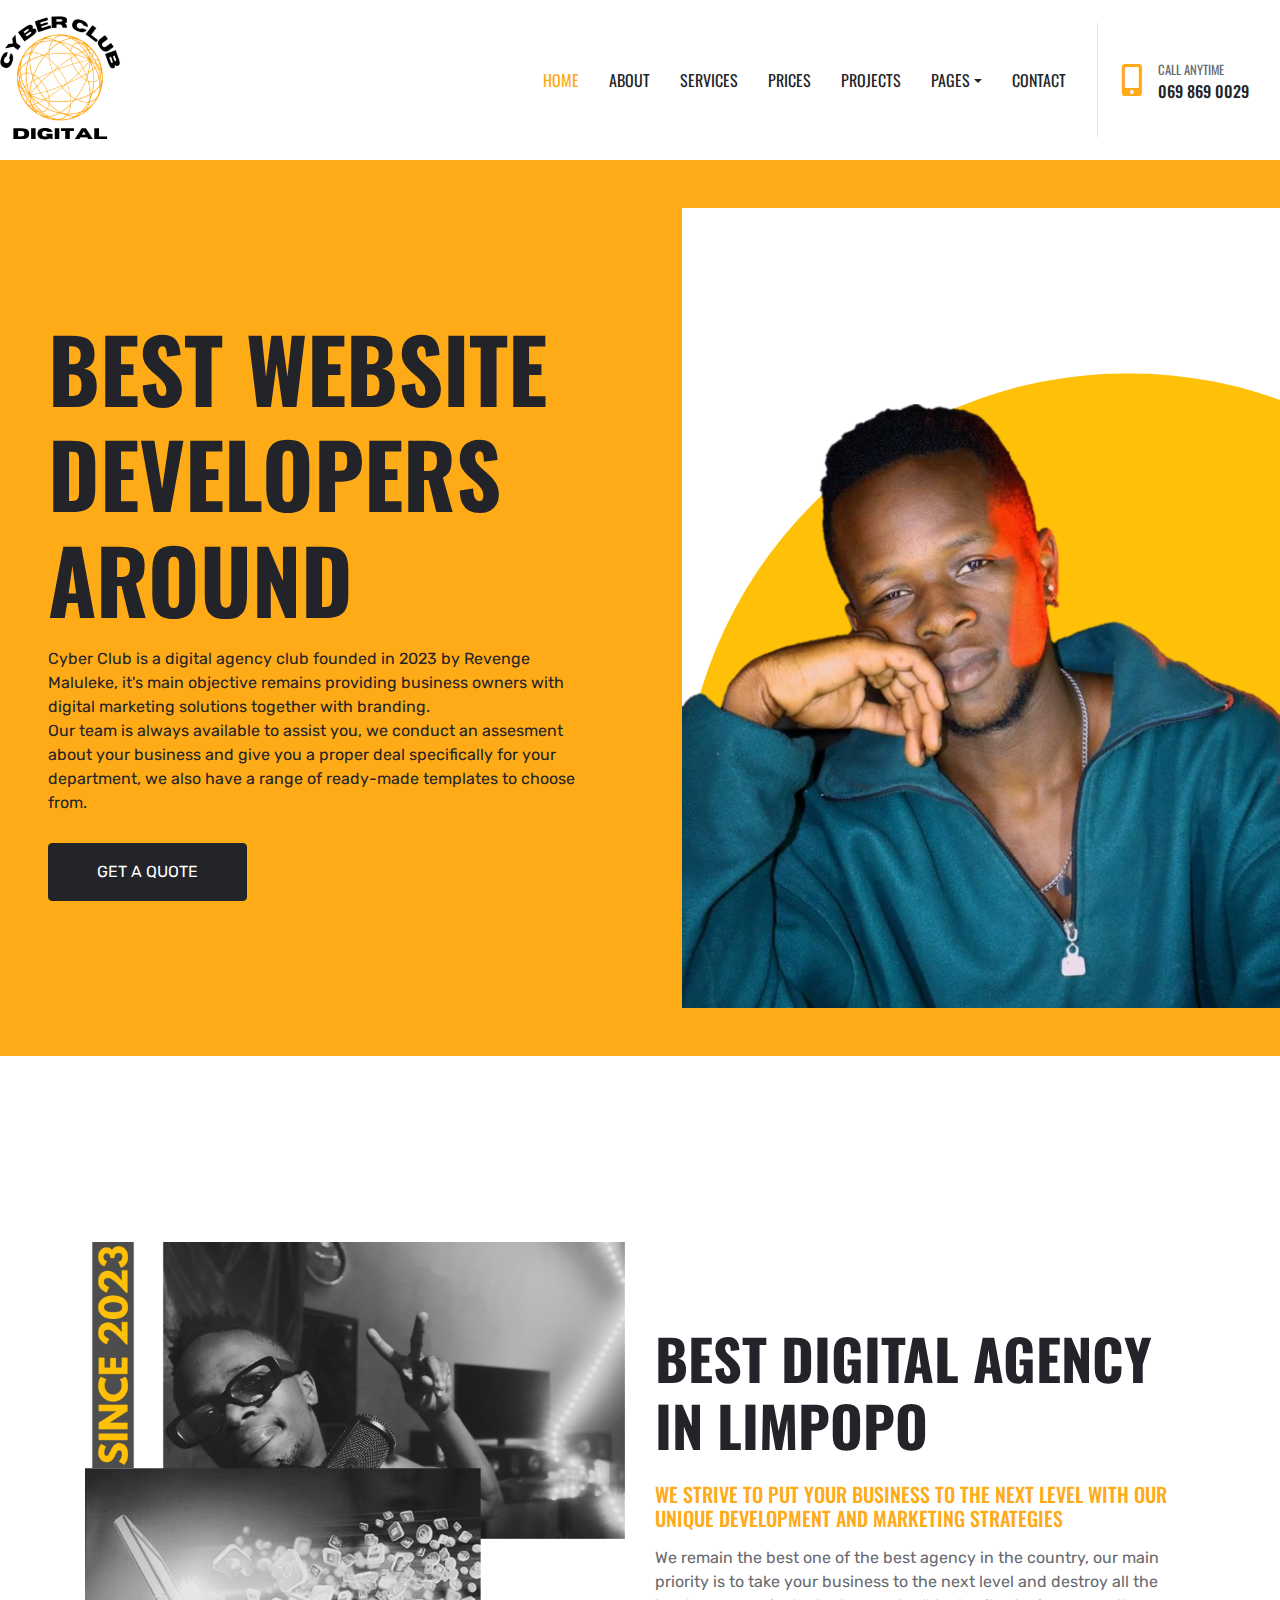
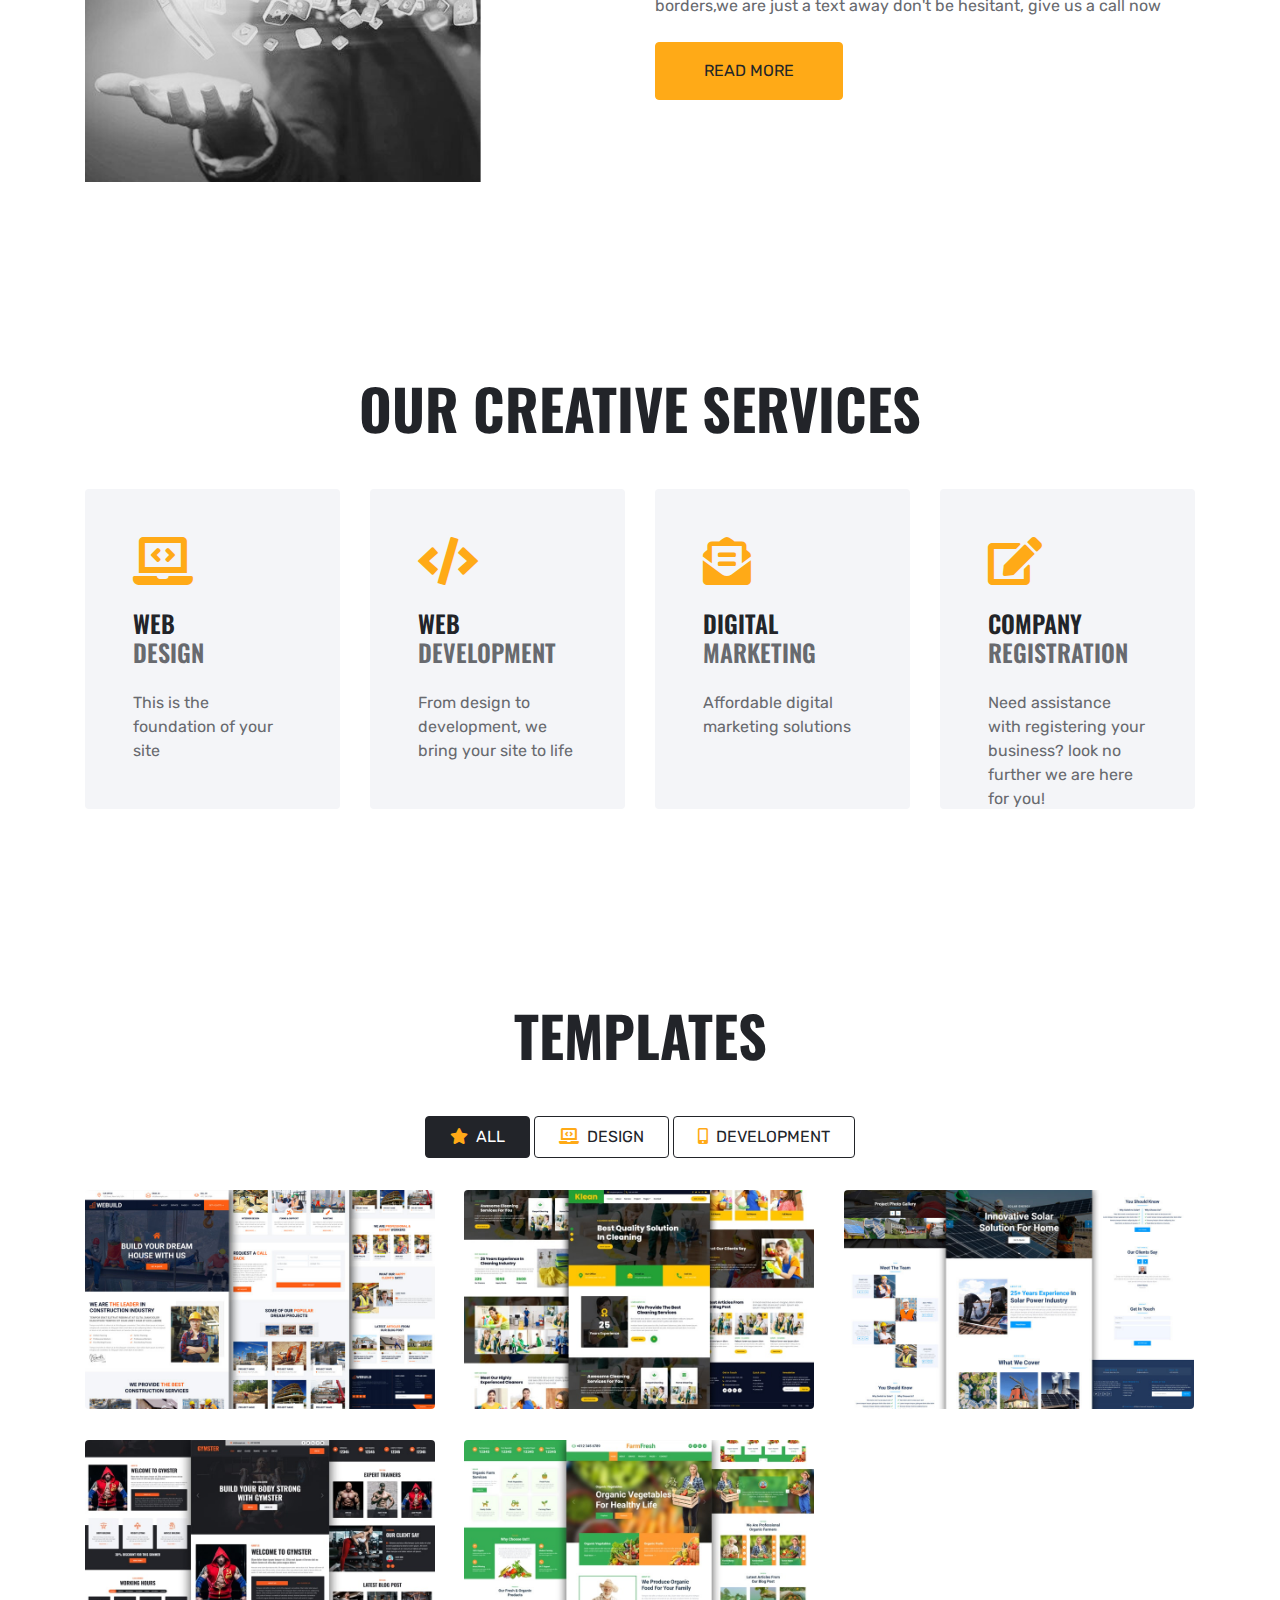
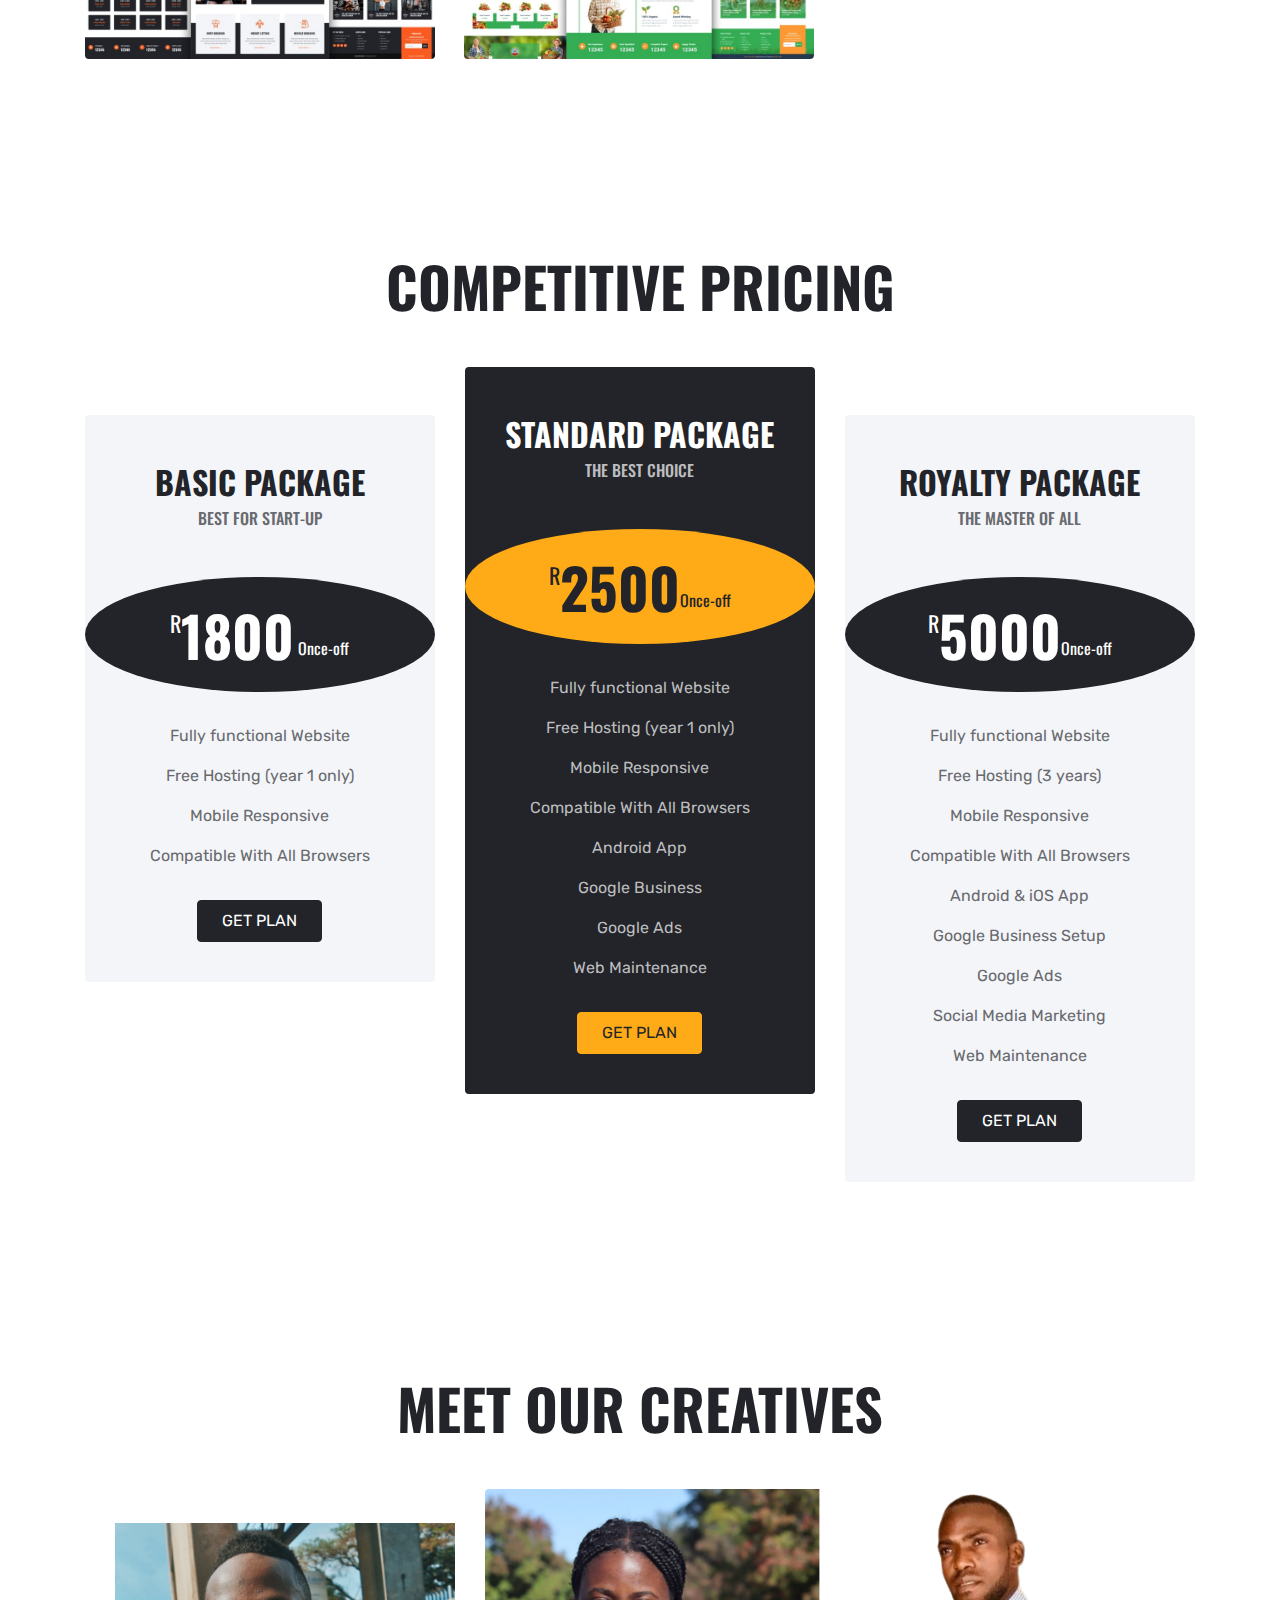
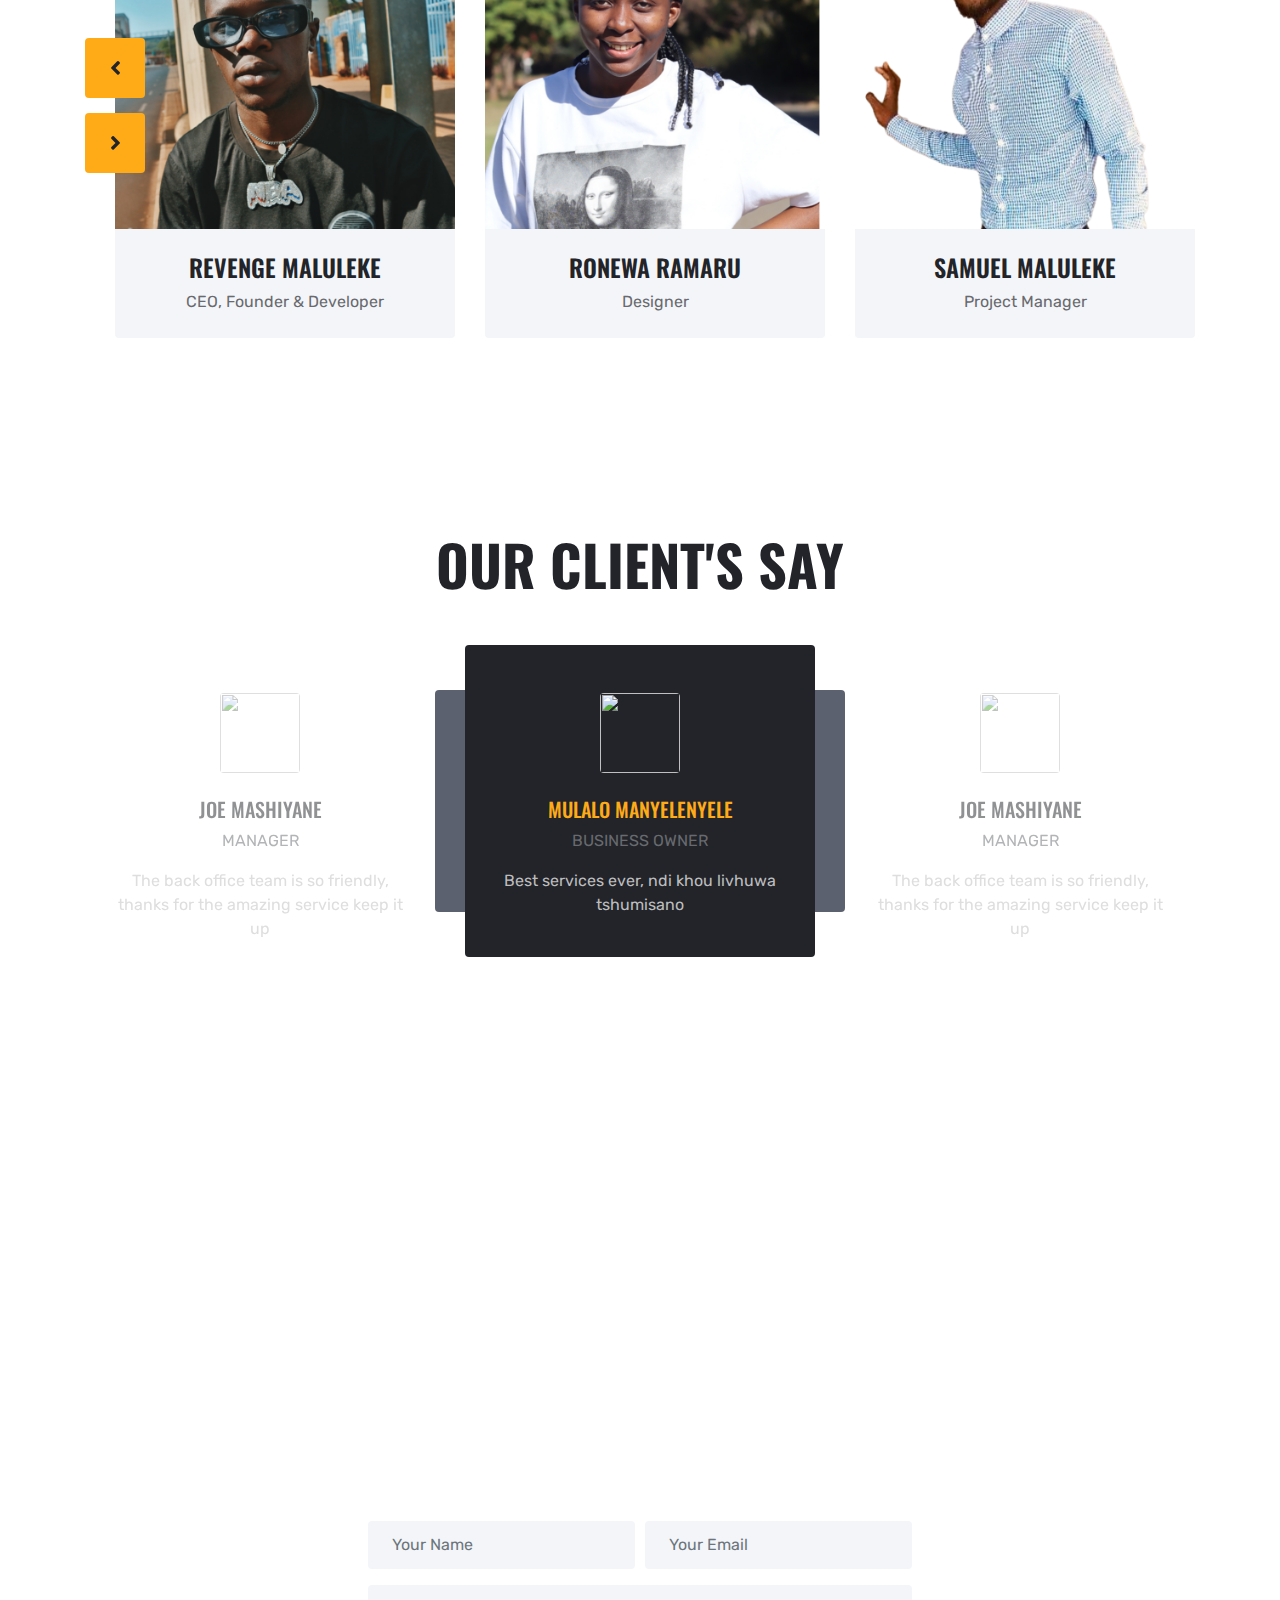
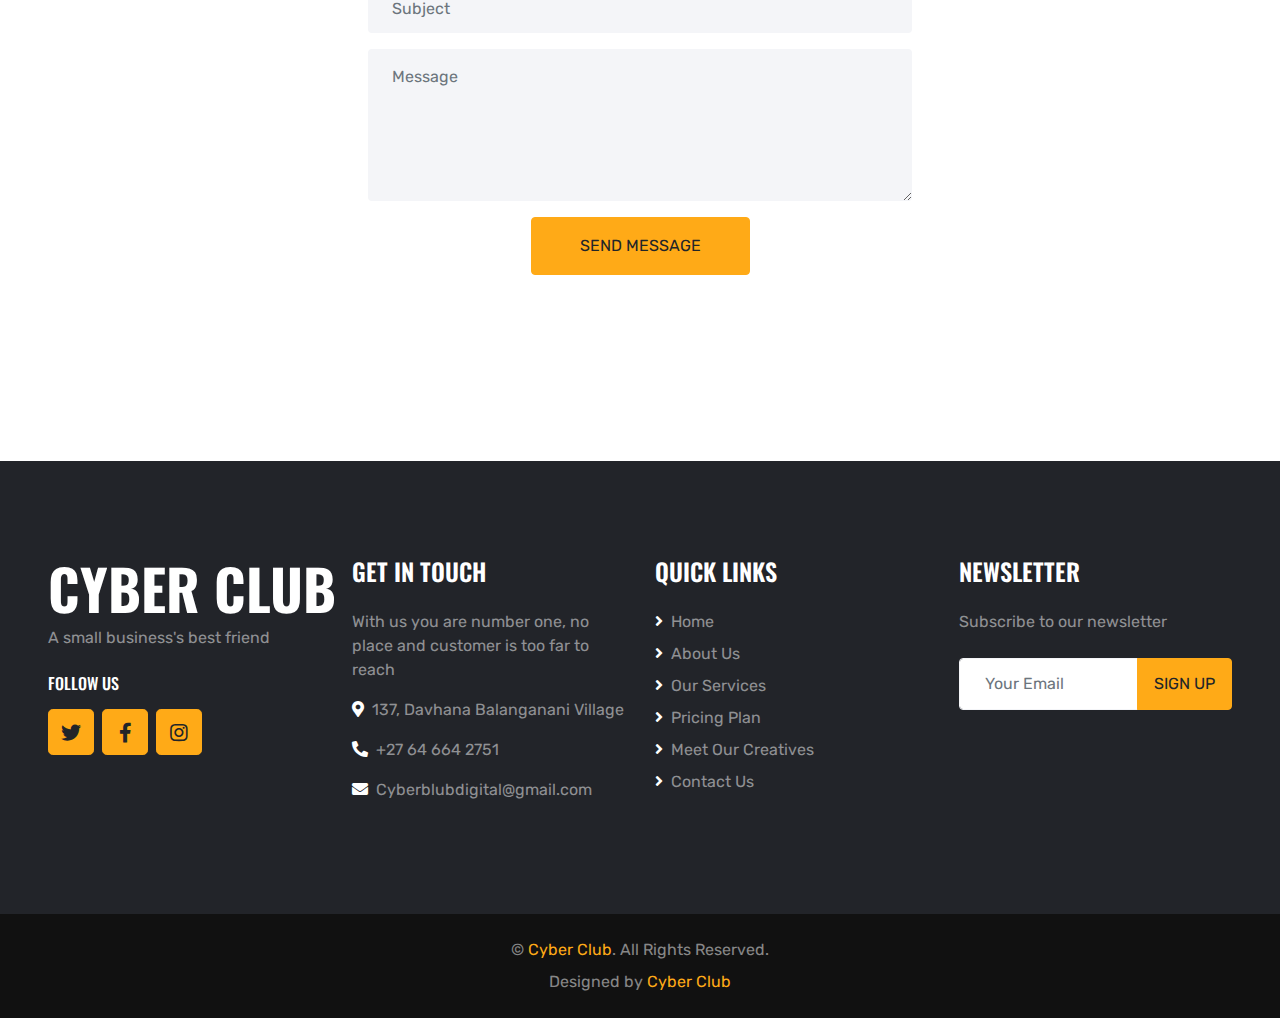
==== commit 9149bd7b: "Update index.html" ====
--- a/index.html
+++ b/index.html
@@ -113,7 +113,7 @@
                     <img class="img-fluid mb-4 mb-lg-0" src="img/about.png" alt="">
                 </div>
                 <div class="col-lg-6">
-                    <h1 class="display-4 text-uppercase mb-4">Best digital agency in South Africa</h1>
+                    <h1 class="display-4 text-uppercase mb-4">Best digital agency in Limpopo</h1>
                     <h5 class="text-uppercase text-primary mb-3">We strive to put your business to the next level with our unique development and marketing strategies </h5>
                     <p class="mb-4">We remain the best one of the best agency in the country, our main priority is to take your business to the next level and destroy all the borders,we are just a text away don't be hesitant, give us a call now</p>
                     <a href="about.html" class="btn btn-primary text-uppercase py-3 px-5">Read More</a>
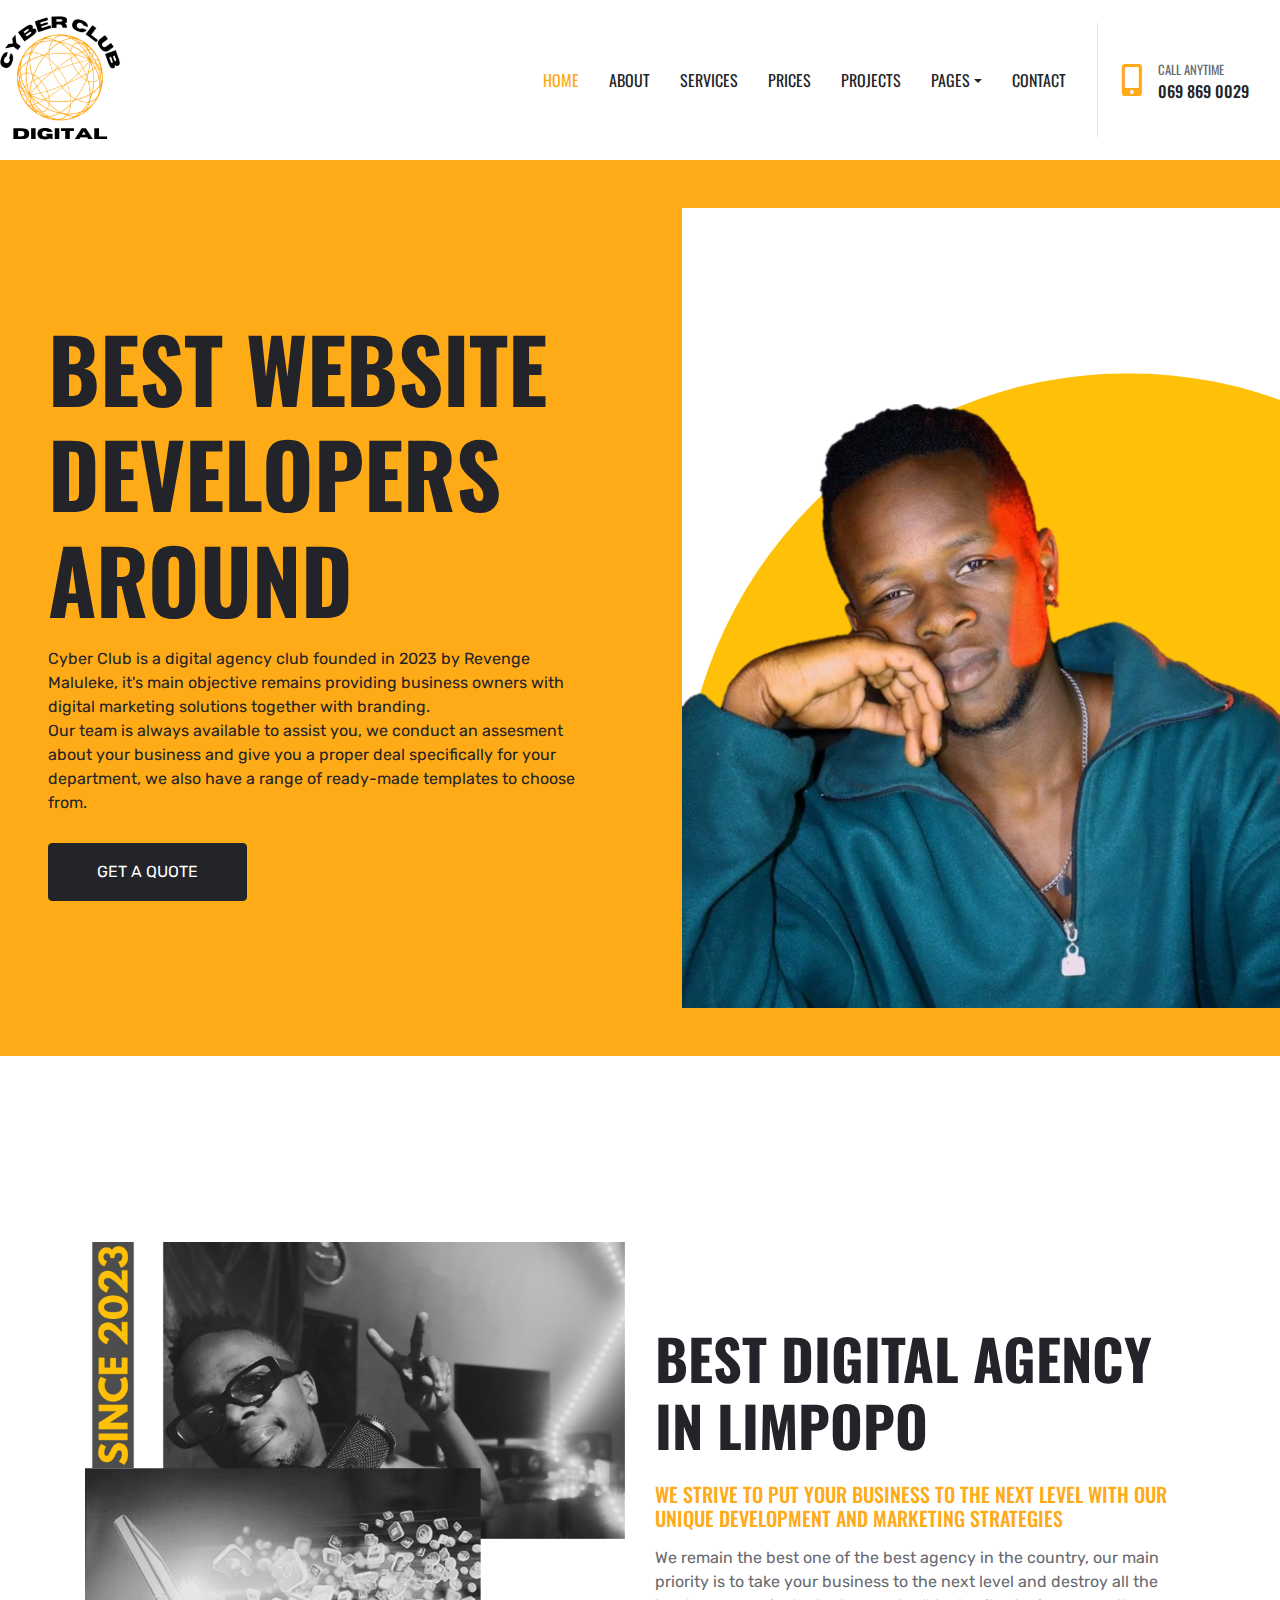
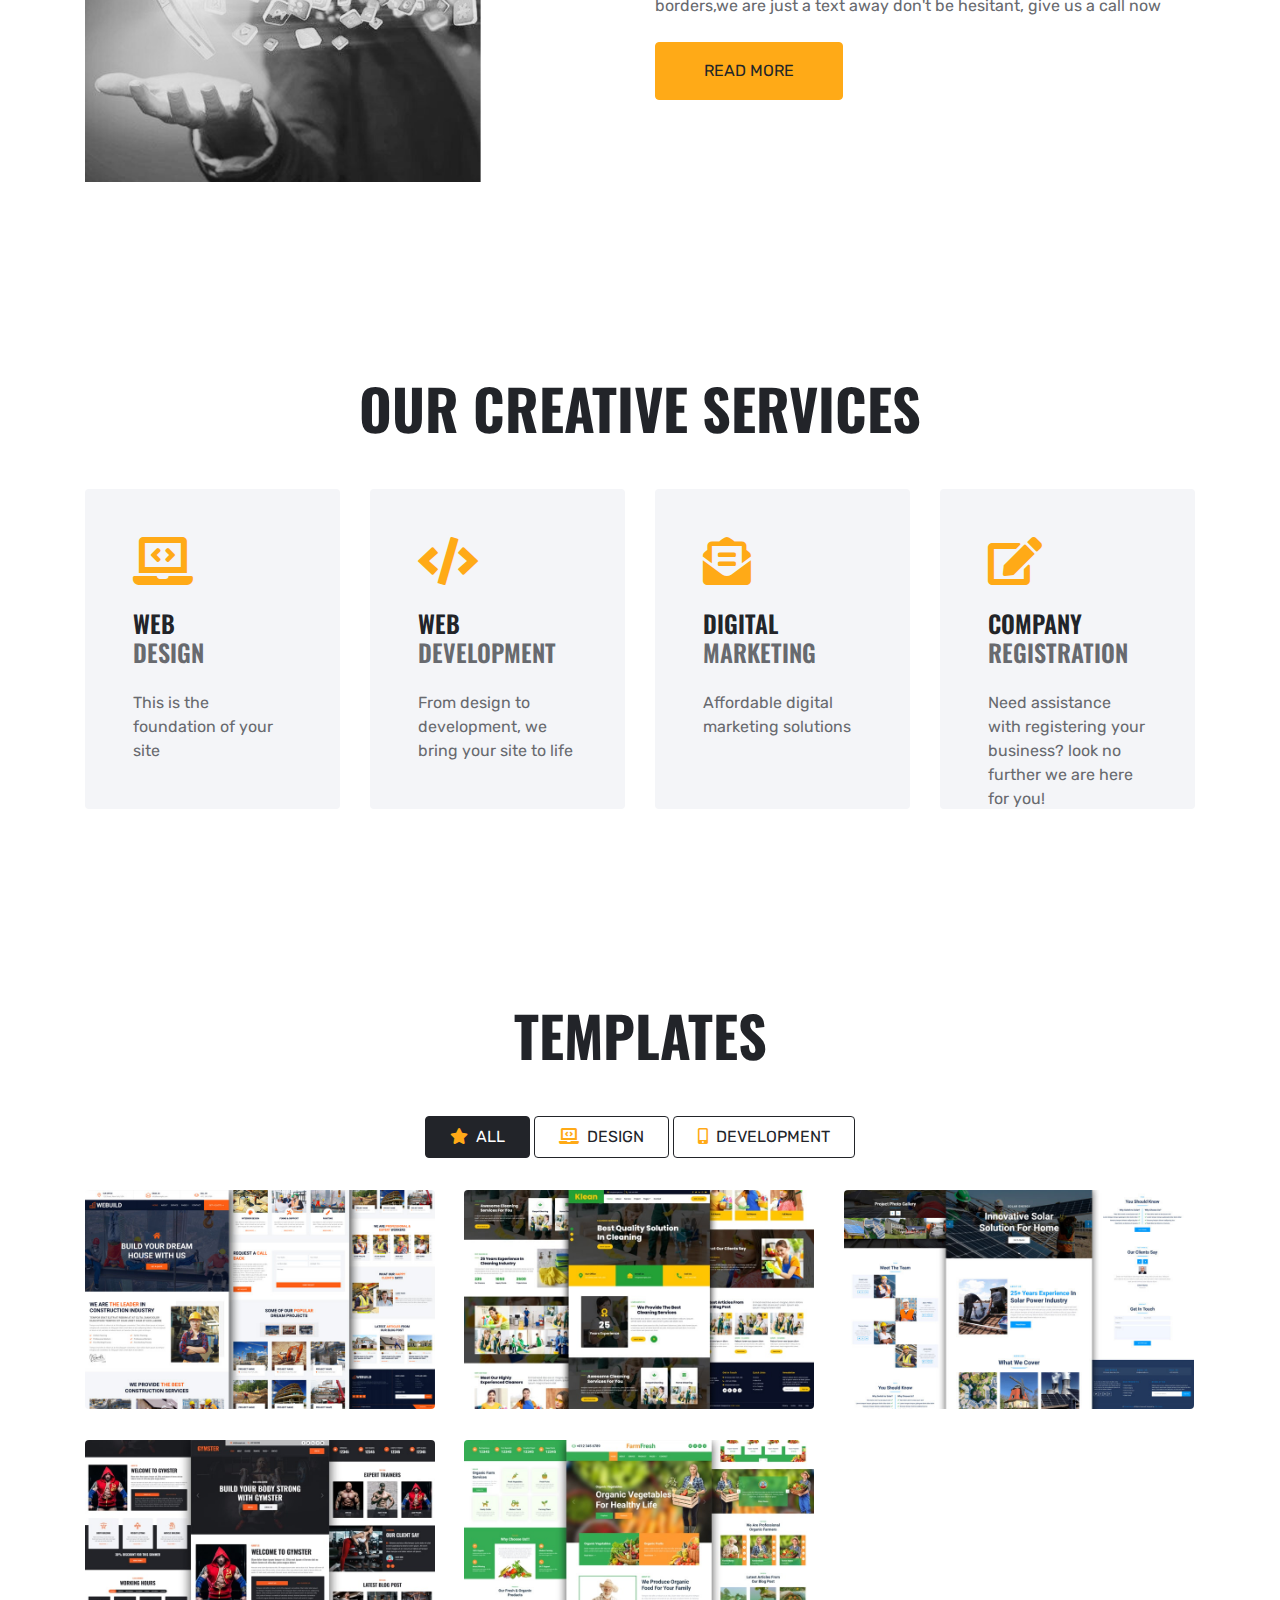
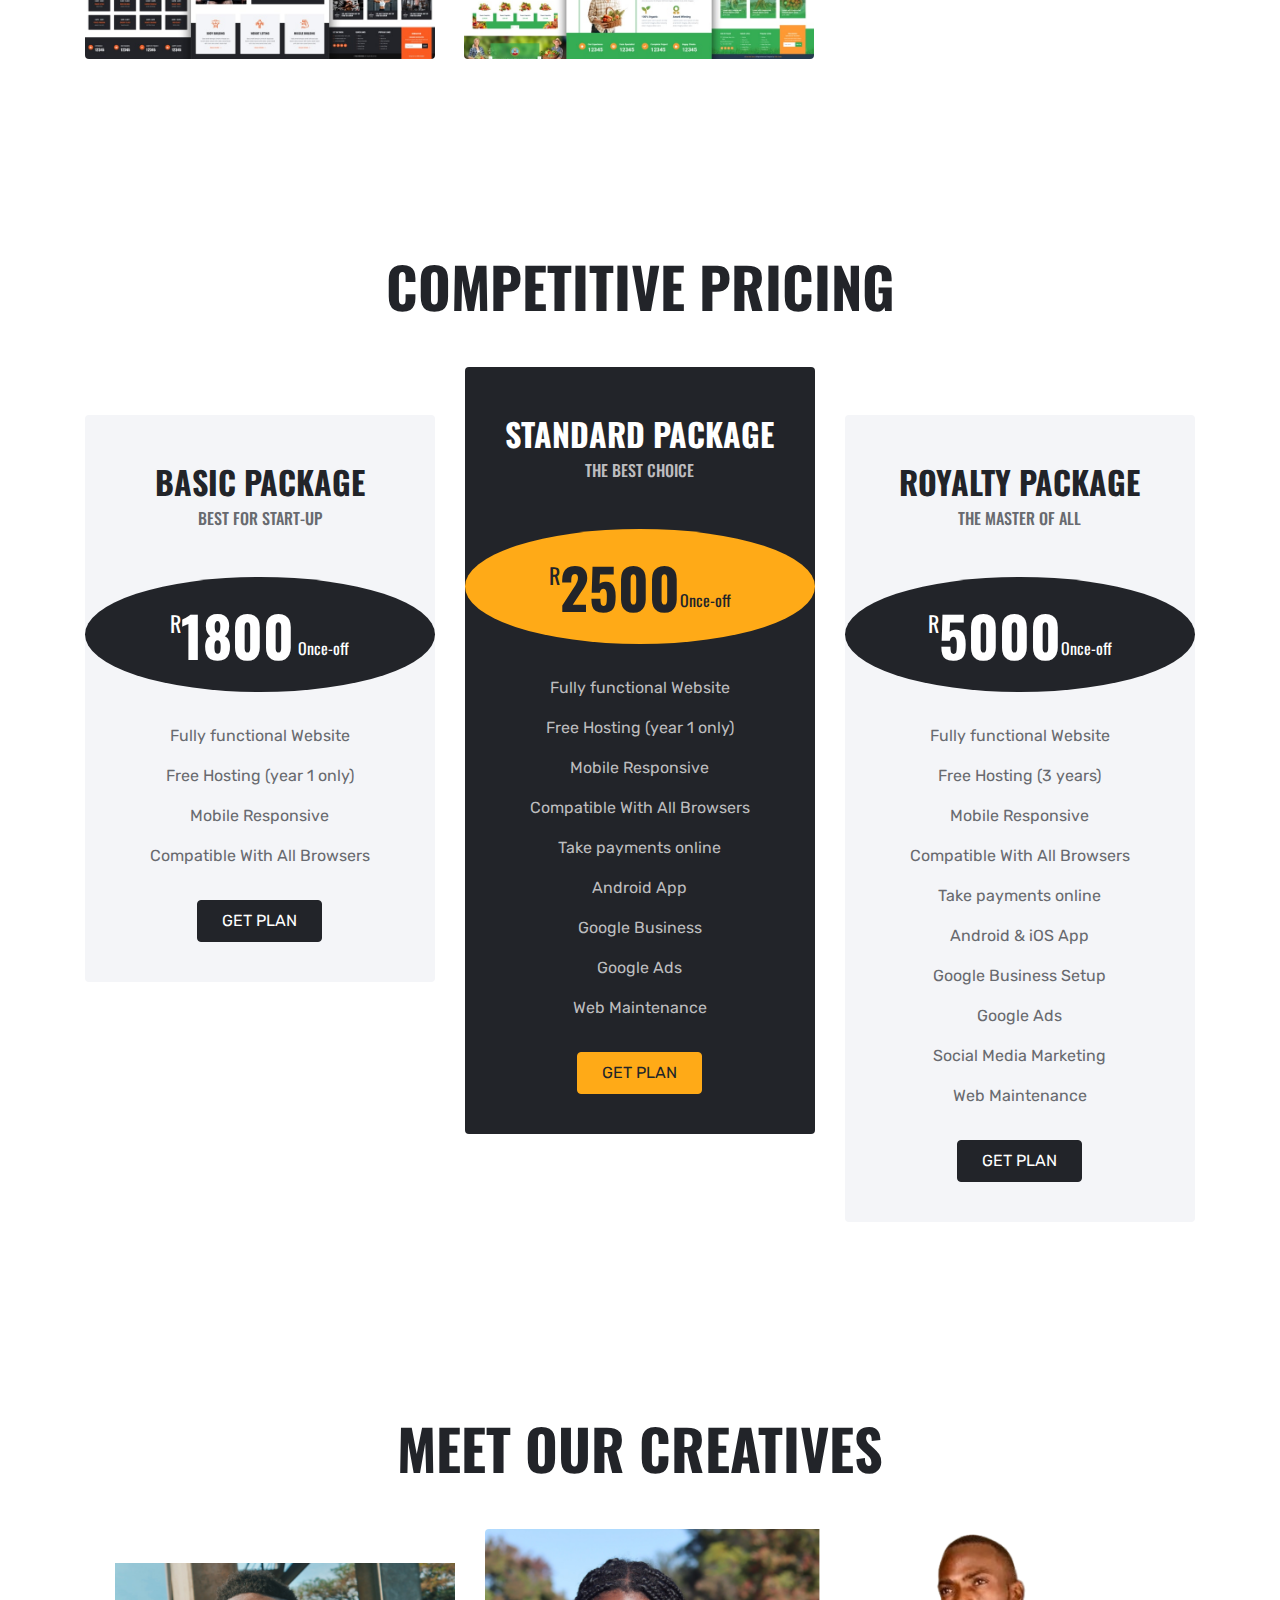
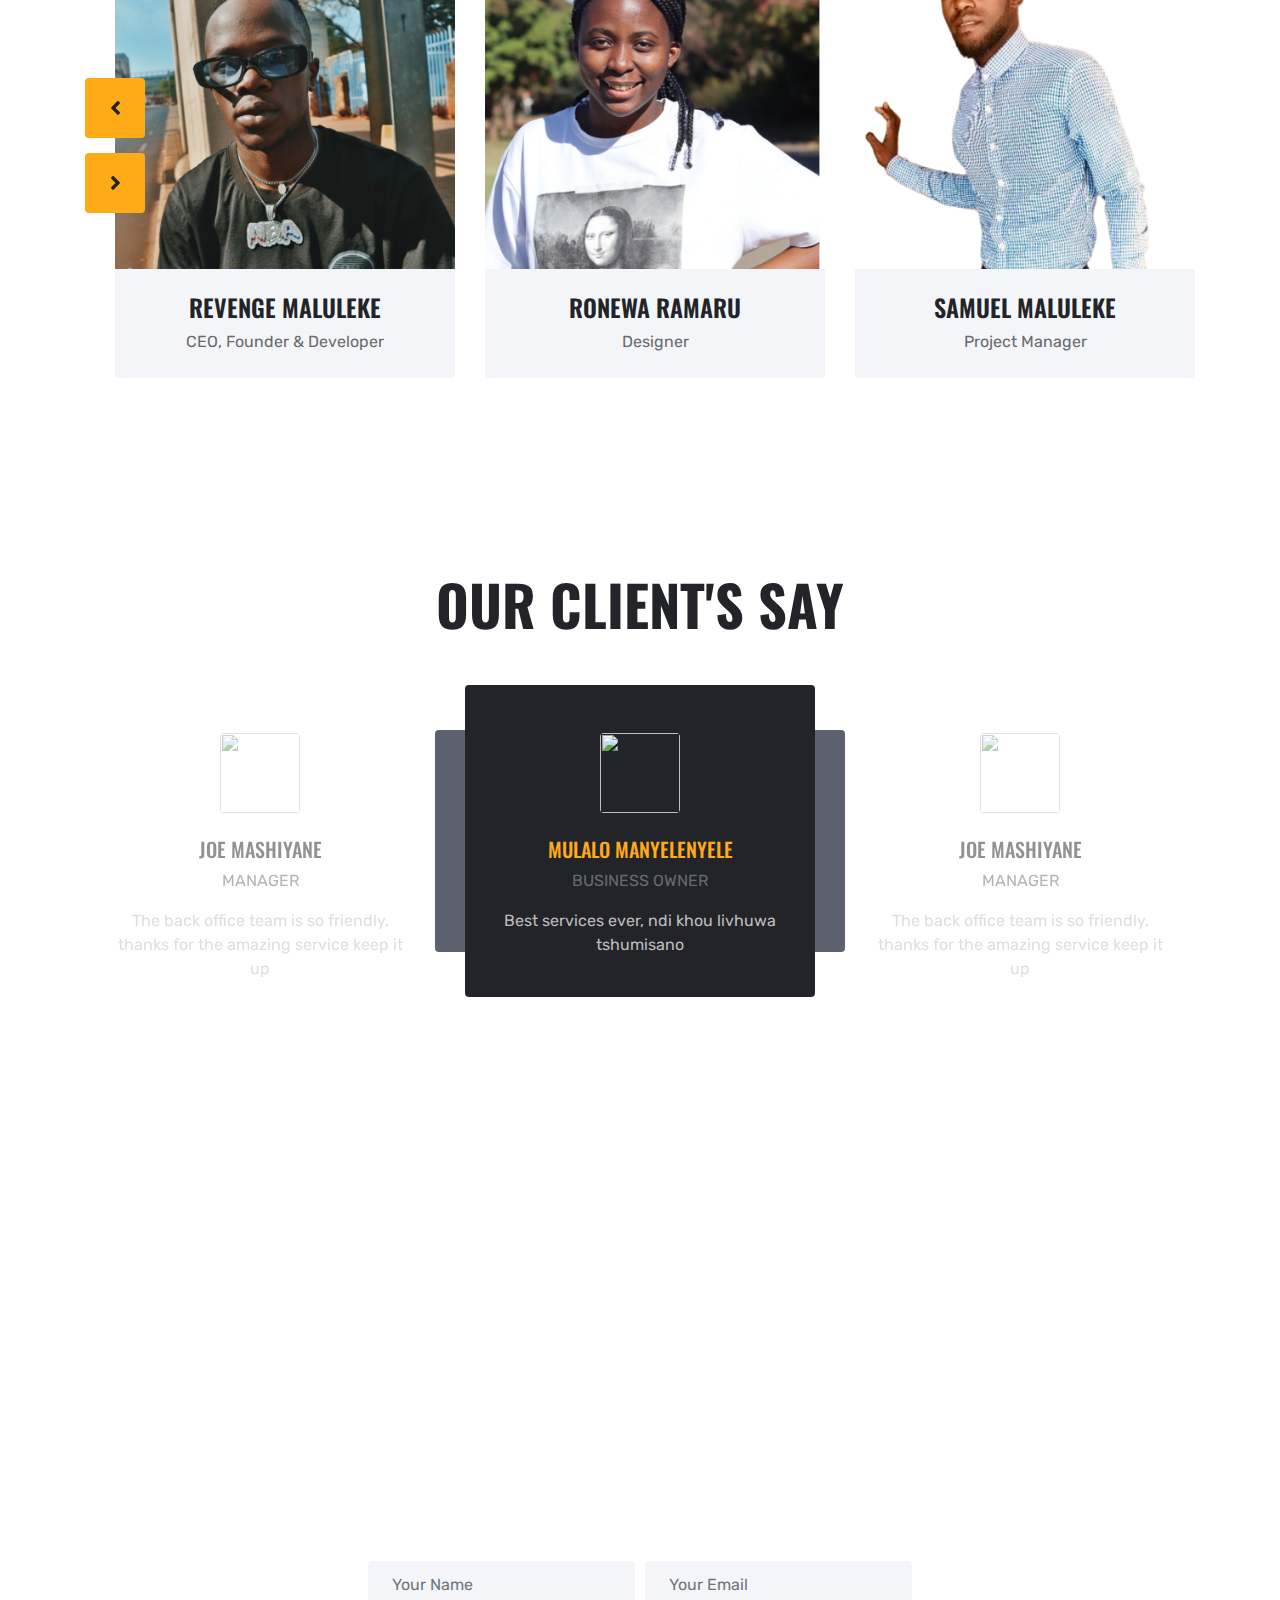
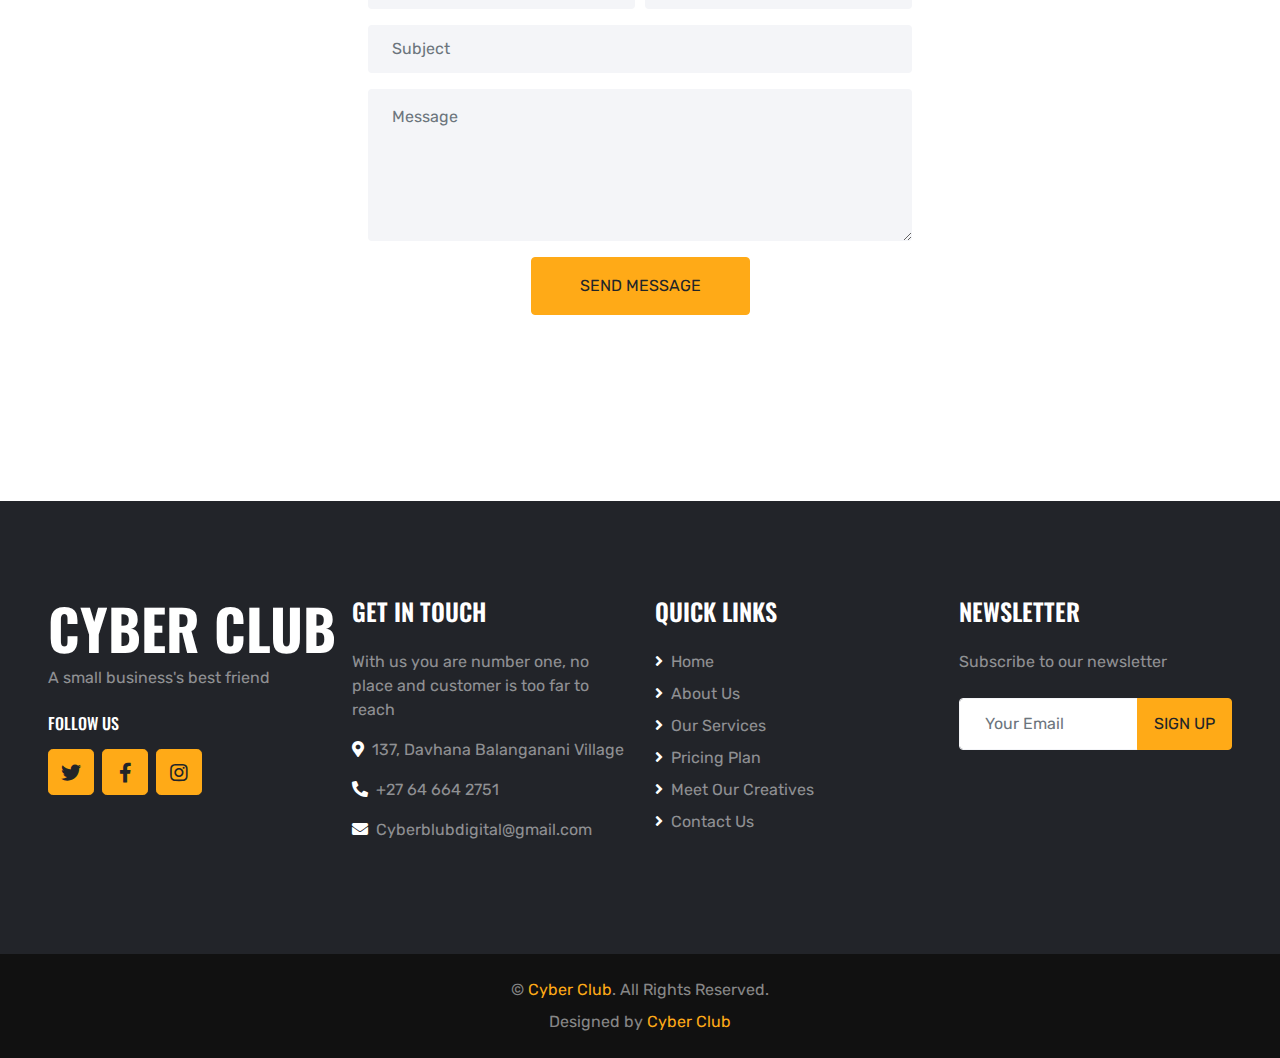
==== commit 10eb9906: "Update index.html" ====
--- a/index.html
+++ b/index.html
@@ -7,8 +7,8 @@
     <meta charset="utf-8">
     <title>CYBER CLUB</title>
     <meta content="width=device-width, initial-scale=1.0" name="viewport">
-    <meta content="Free HTML Templates" name="keywords">
-    <meta content="Free HTML Templates" name="description">
+    <meta content="Web development agency in Thohoyandou" name="keywords">
+    <meta content=" Web development agency in Thohoyandou" name="description">
 
     <!-- Favicon -->
     <link href="img/favicon.ico" rel="icon">
@@ -293,6 +293,7 @@
                             <p>Free Hosting (year 1 only)</p>
                             <p>Mobile Responsive</p>
                             <p>Compatible With All Browsers</p>
+                            <p>Take payments online</p>
                             <p>Android App</p>
                             <p>Google Business</p>
                             <p>Google Ads</p>
@@ -318,6 +319,7 @@
                             <p>Free Hosting (3 years)</p>
                             <p>Mobile Responsive</p>
                             <p>Compatible With All Browsers</p>
+                            <p>Take payments online</p>
                             <p>Android & iOS App</p>
                             <p>Google Business Setup</p>
                             <p>Google Ads</p>
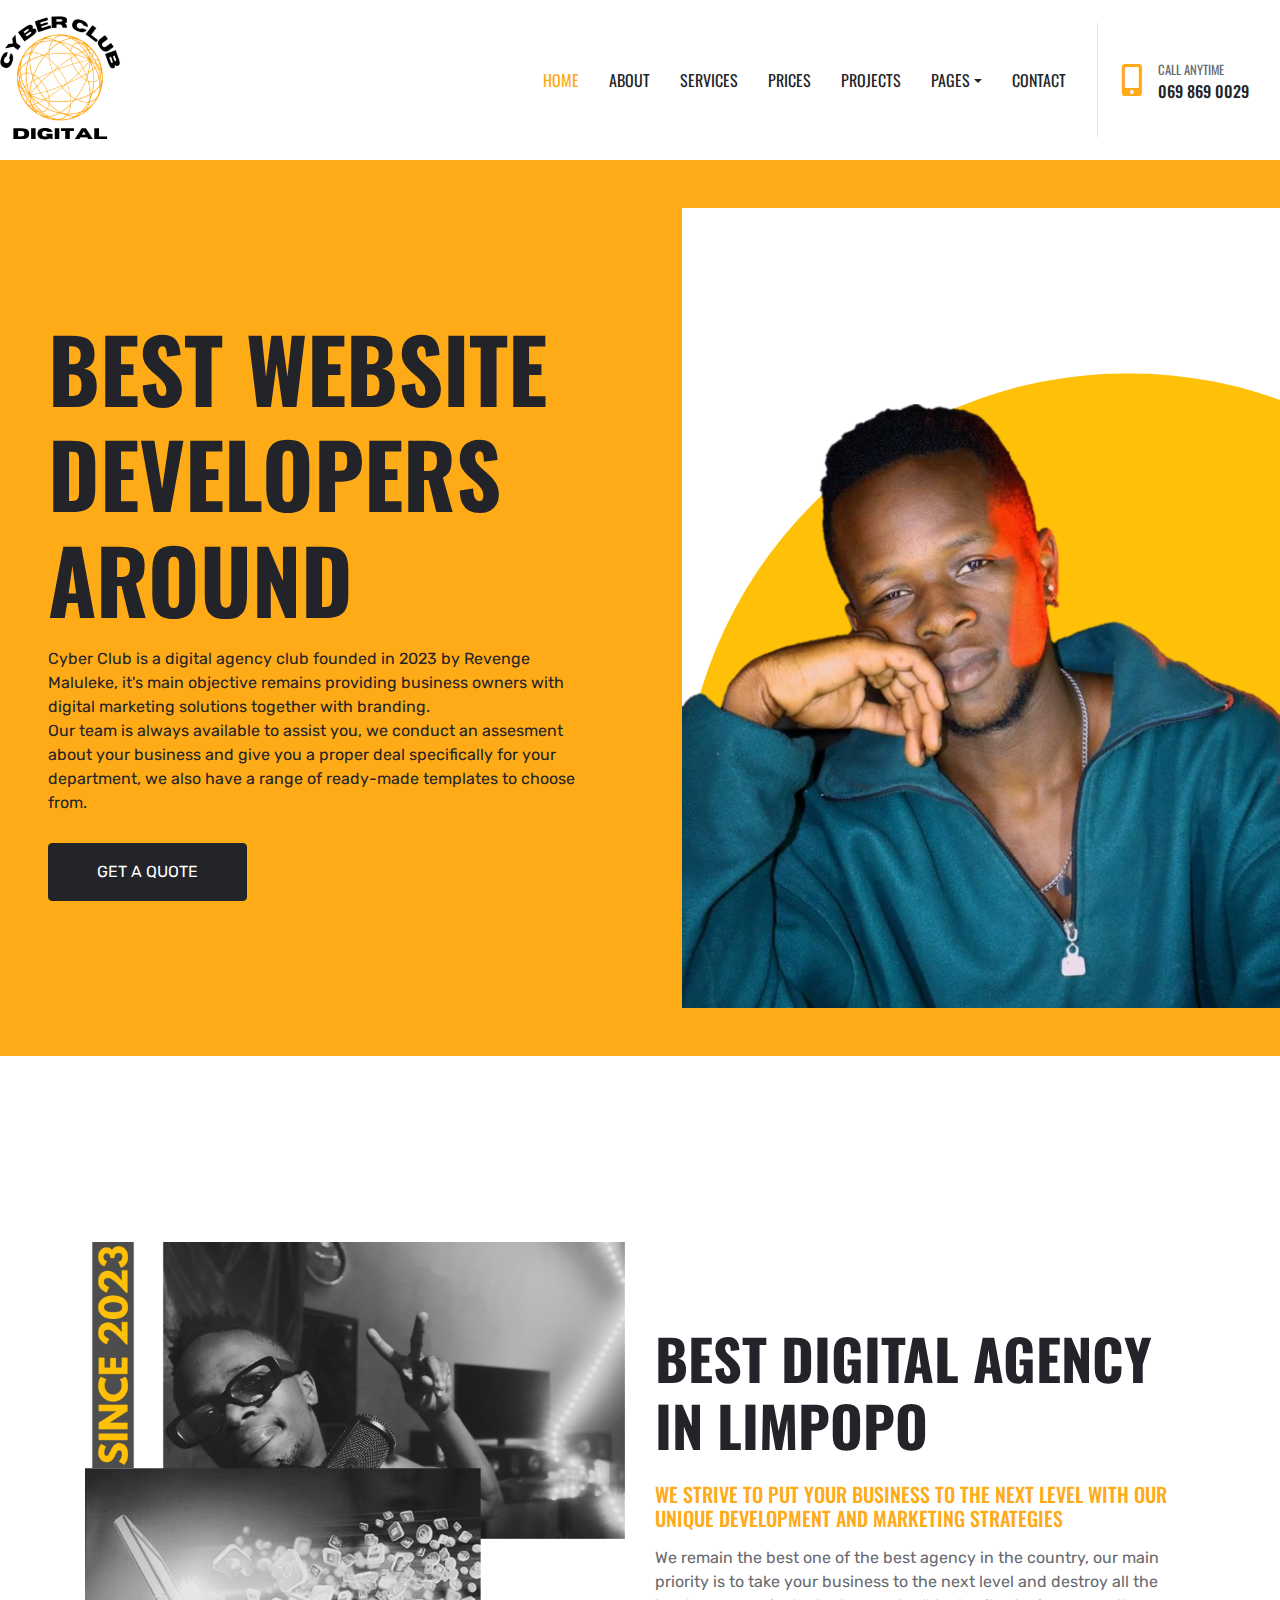
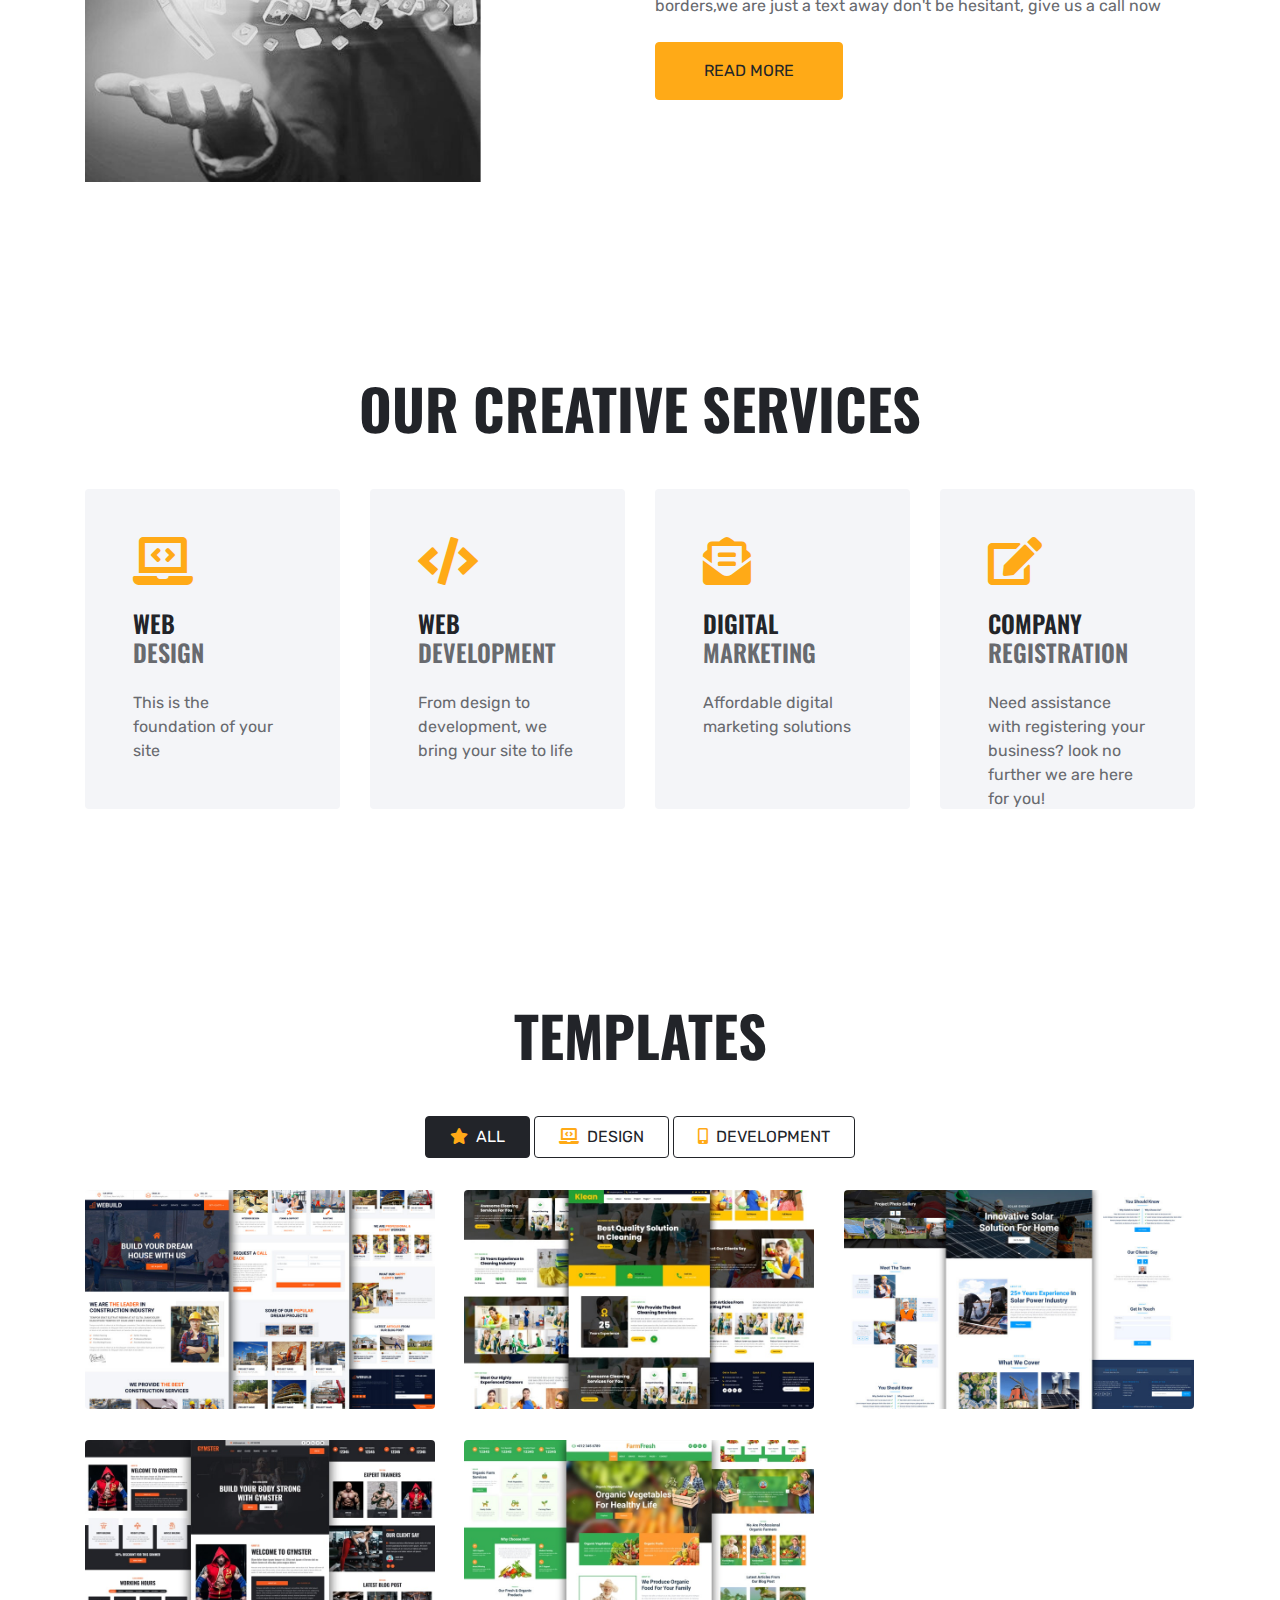
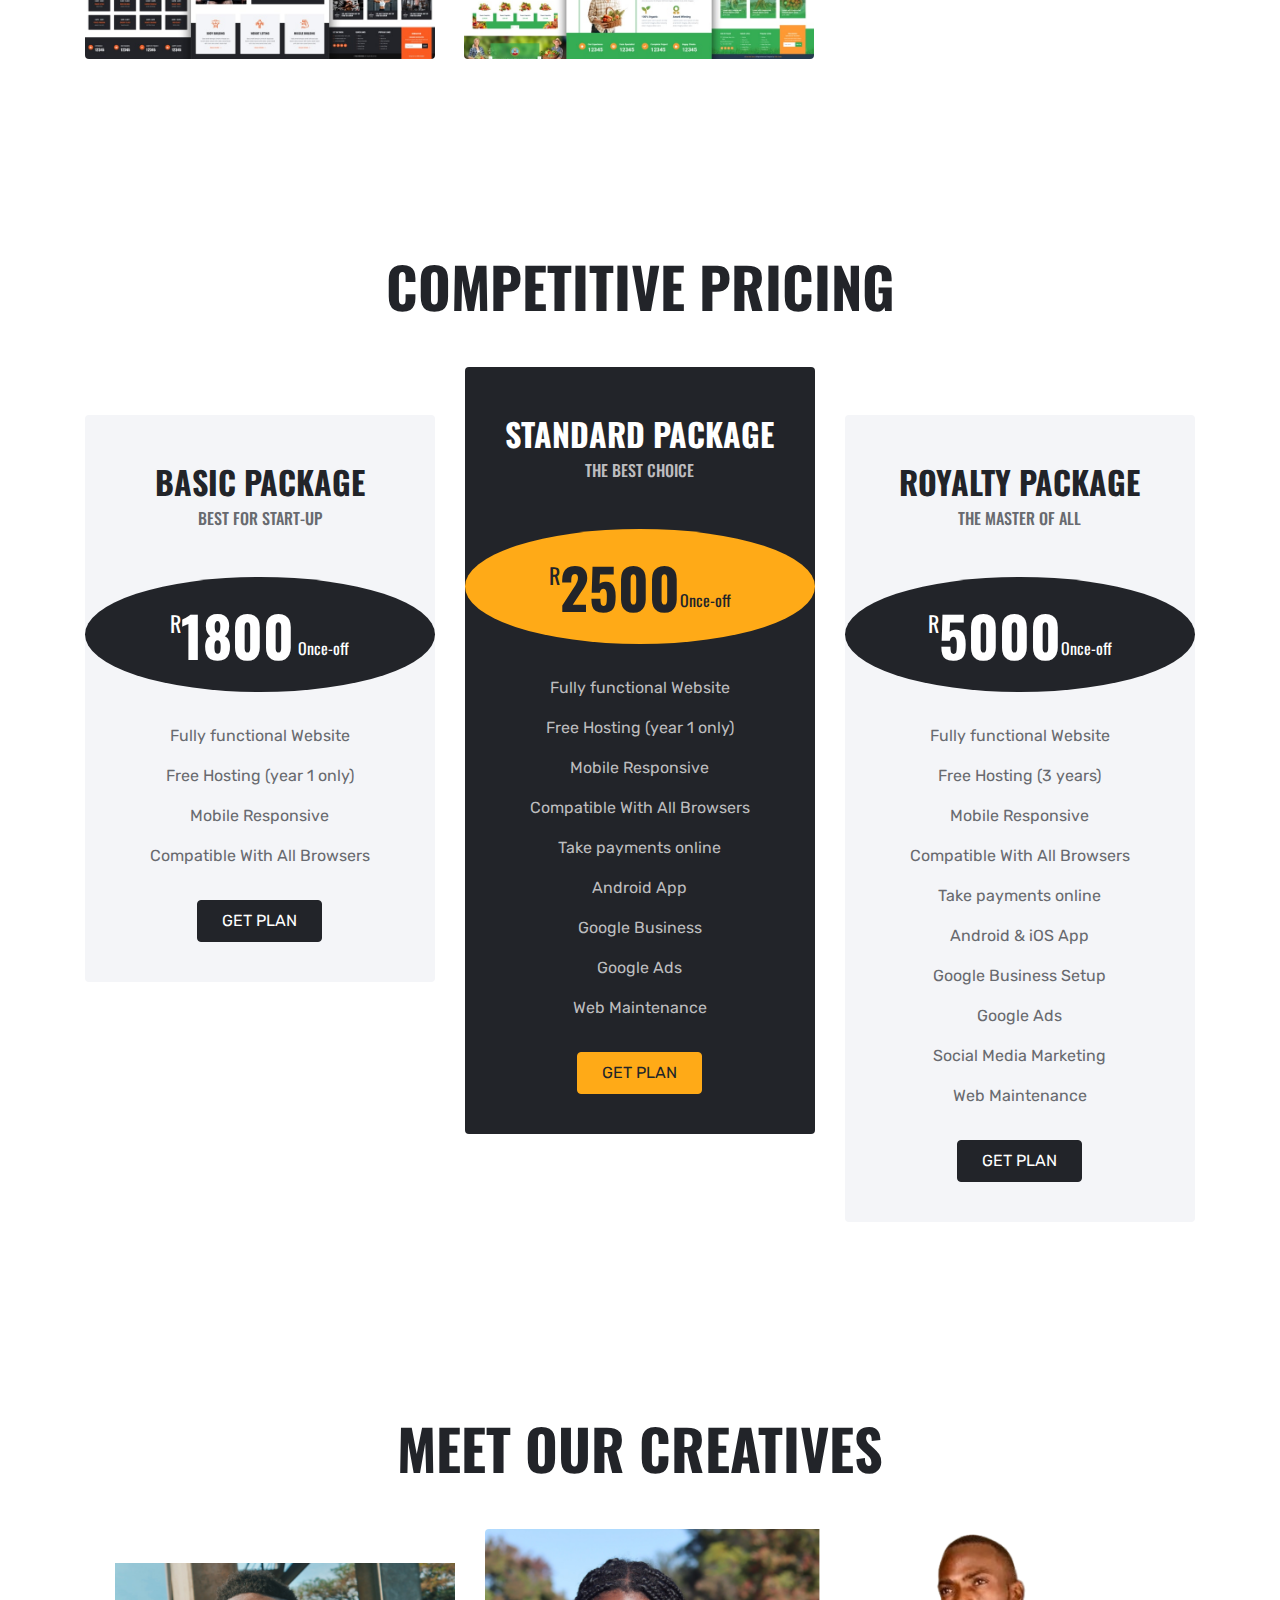
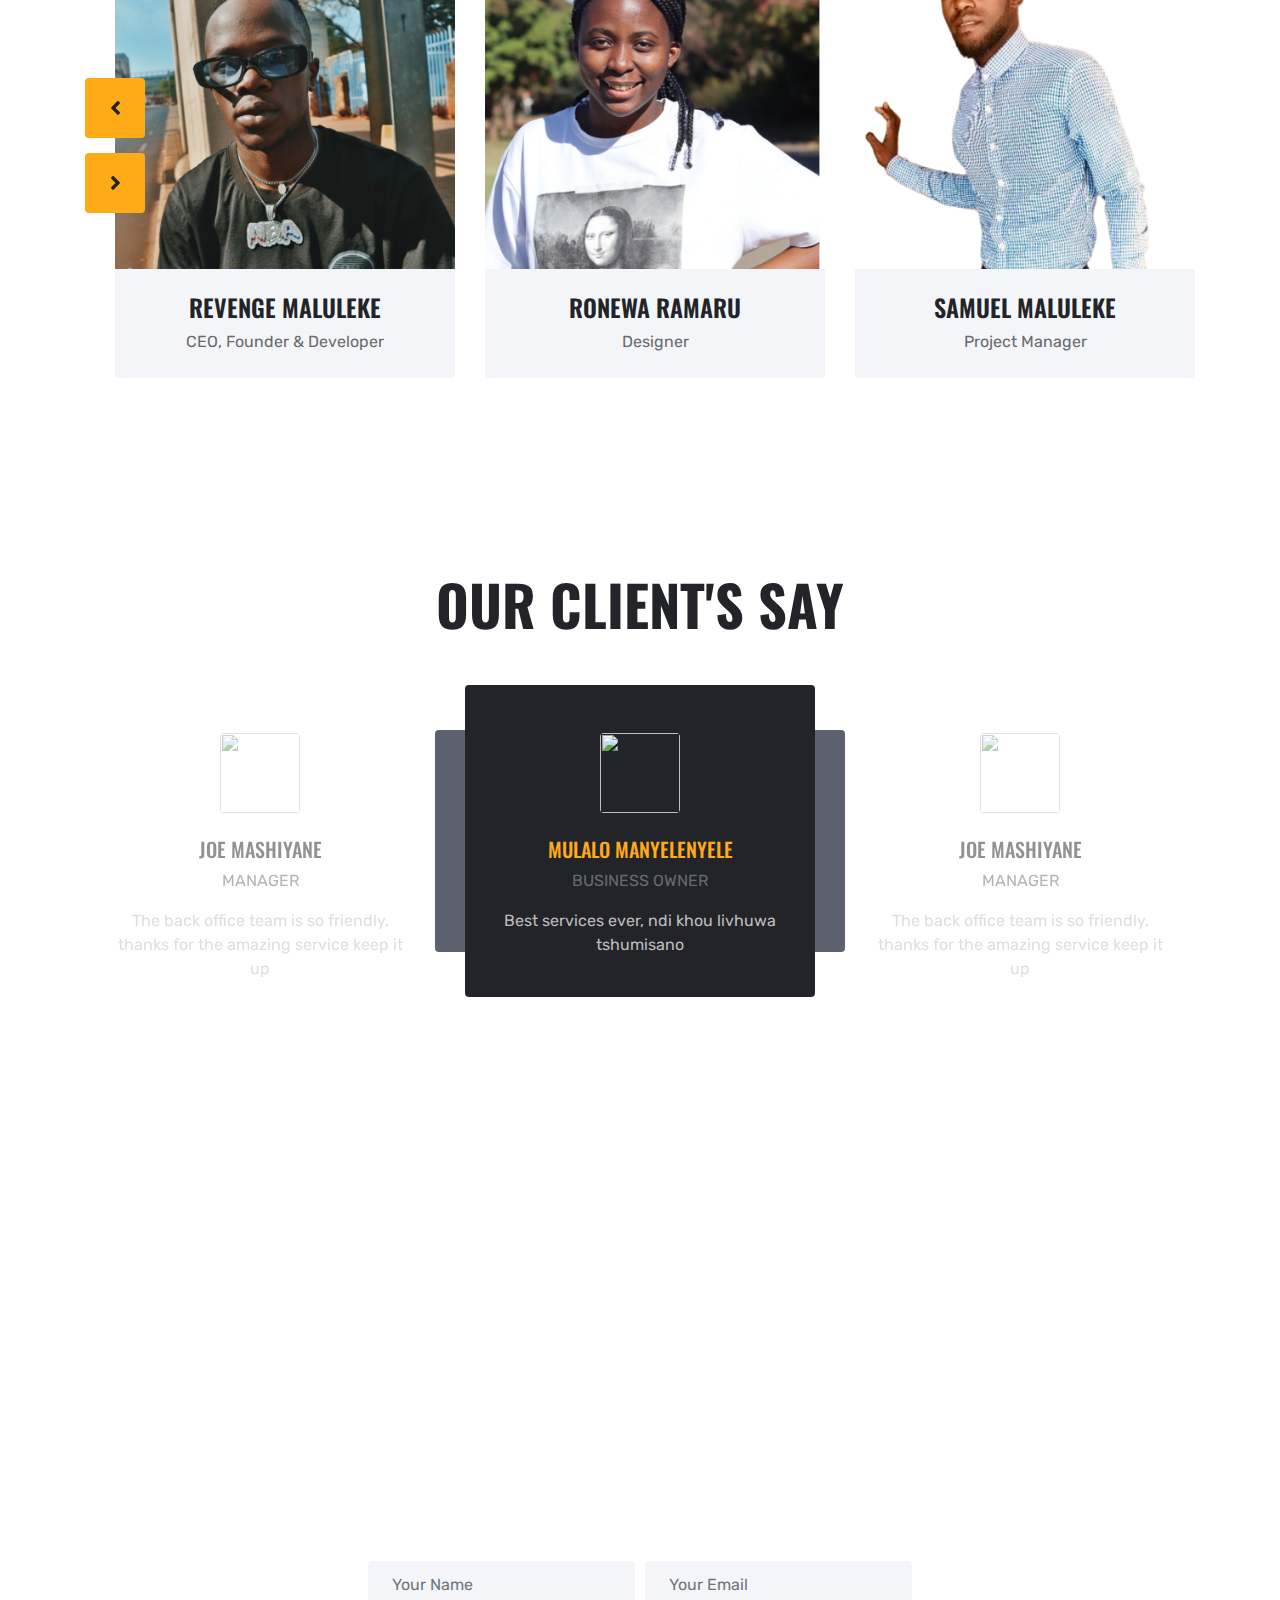
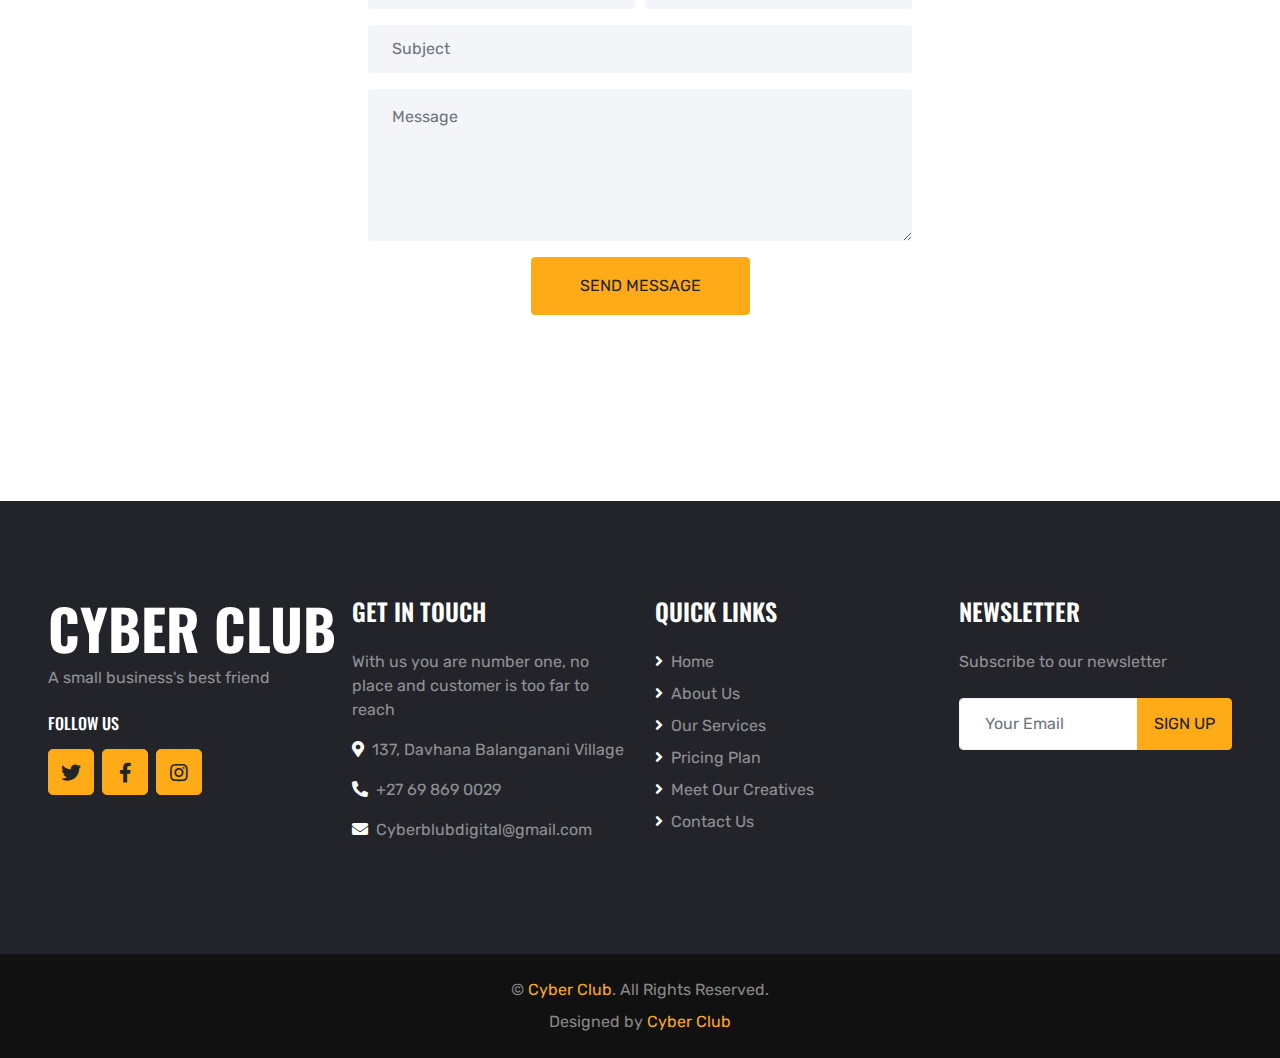
==== commit 33c14ea4: "Update index.html" ====
--- a/index.html
+++ b/index.html
@@ -518,7 +518,7 @@
                 <h4 class="text-uppercase text-white mb-4">Get In Touch</h4>
                 <p>With us you are number one, no place and customer is too far to reach</p>
                 <p><i class="fa fa-map-marker-alt text-white mr-2"></i>137, Davhana Balanganani Village</p>
-                <p><i class="fa fa-phone-alt text-white mr-2"></i>+27 64 664 2751</p>
+                <p><i class="fa fa-phone-alt text-white mr-2"></i>+27 69 869 0029</p>
                 <p><i class="fa fa-envelope text-white mr-2"></i>Cyberblubdigital@gmail.com</p>
             </div>
             <div class="col-lg-3 col-md-6 mb-5">
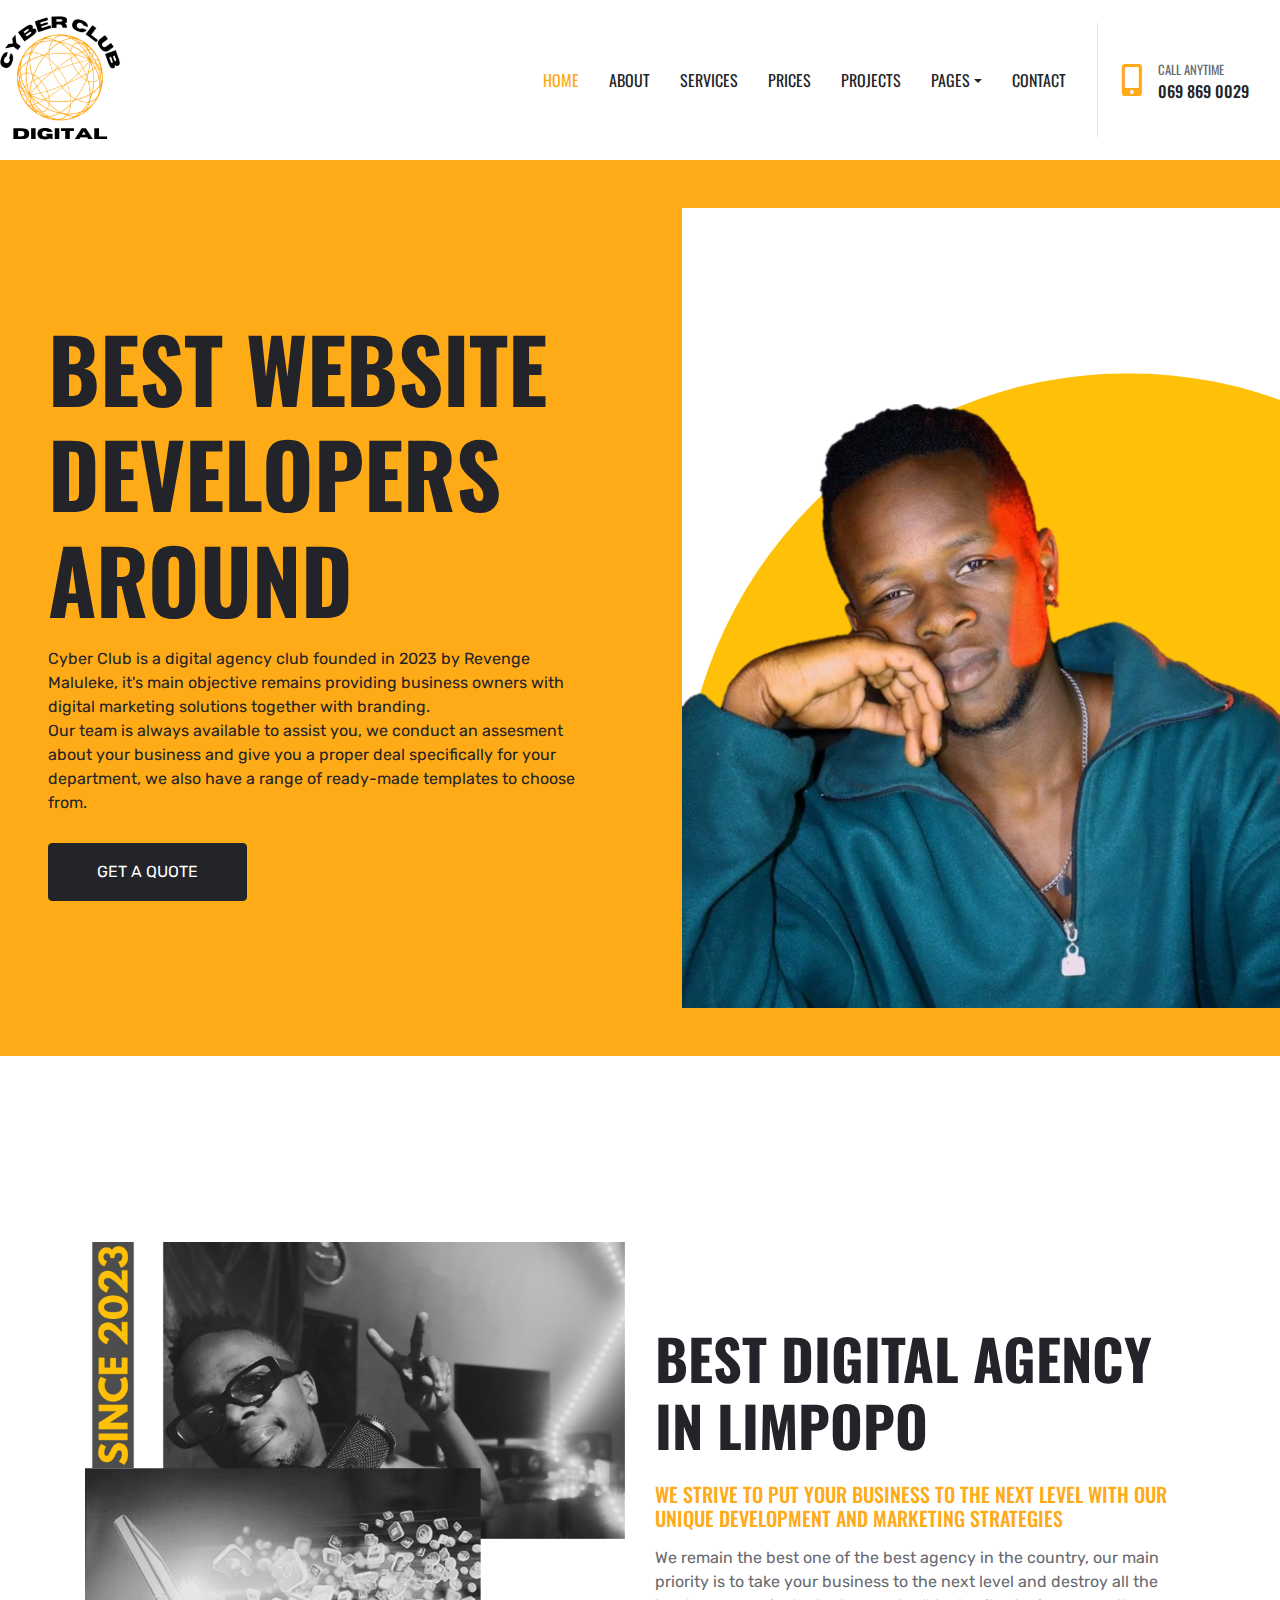
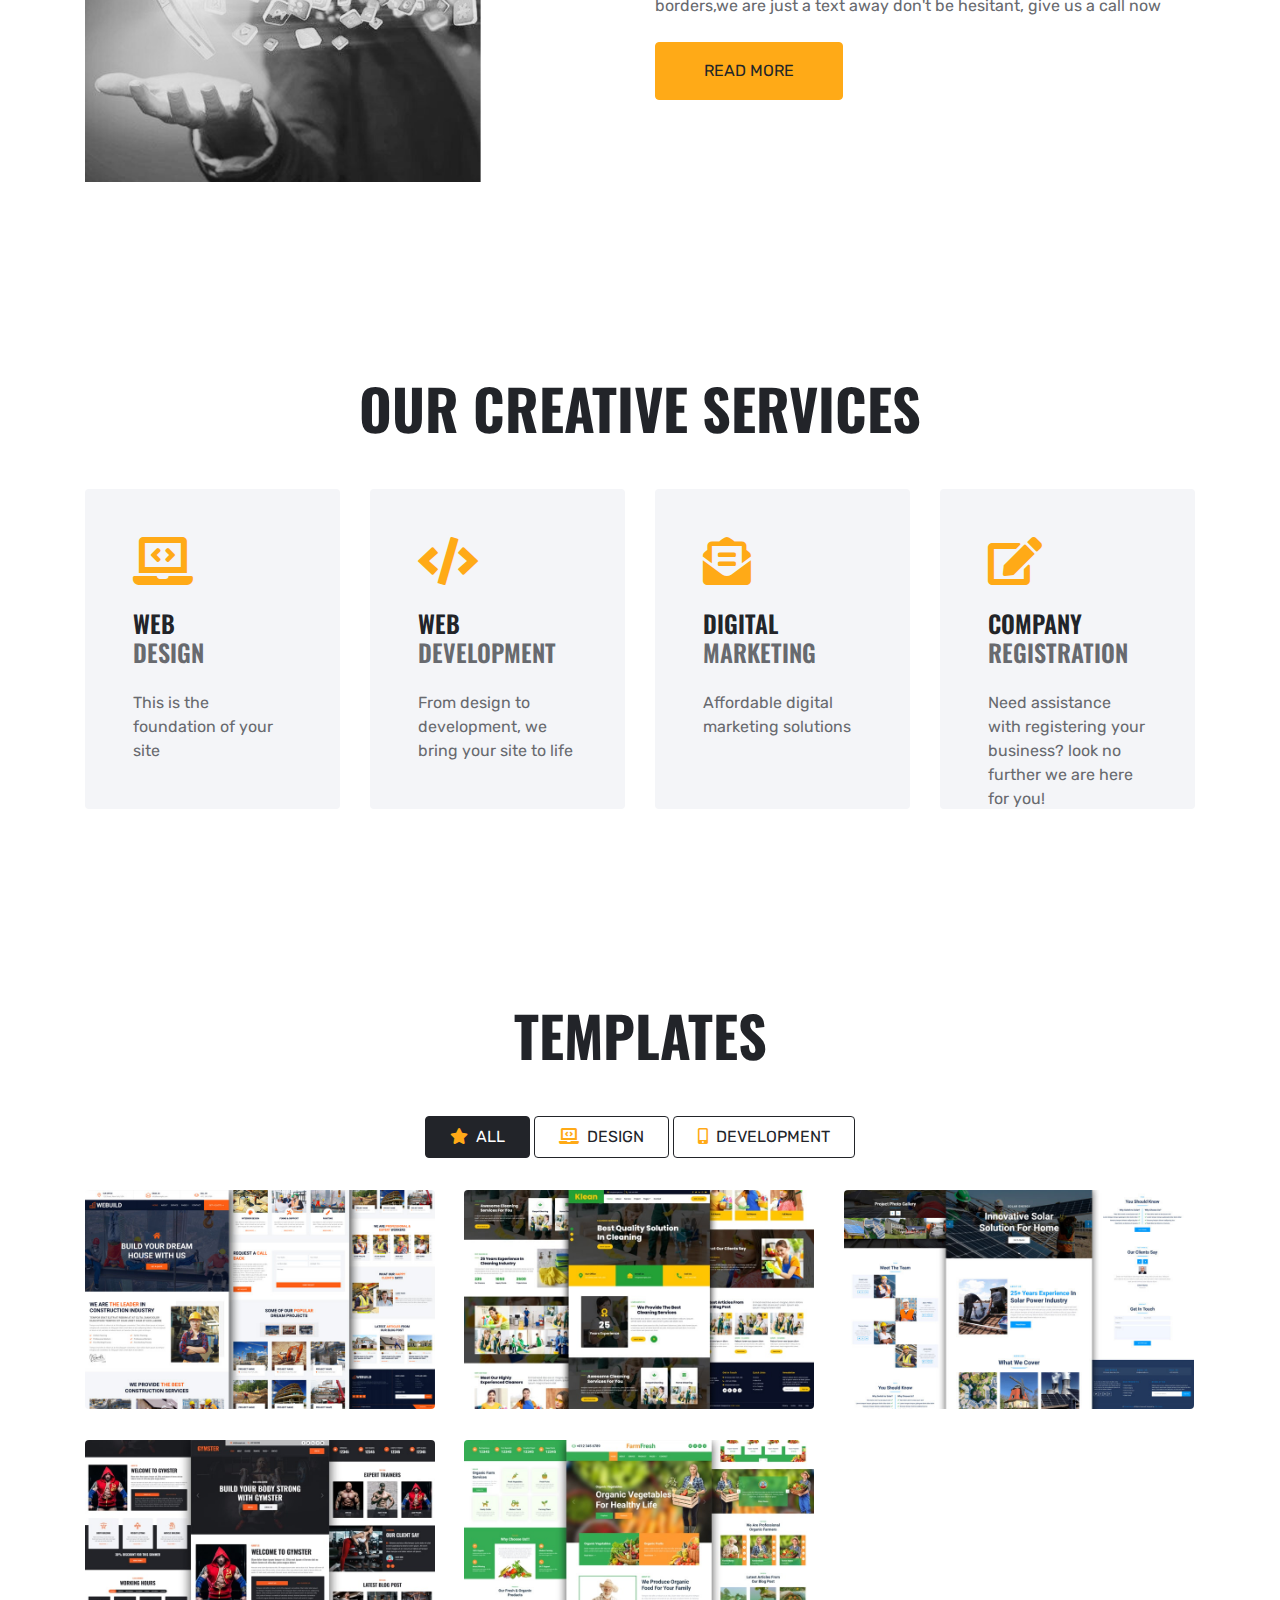
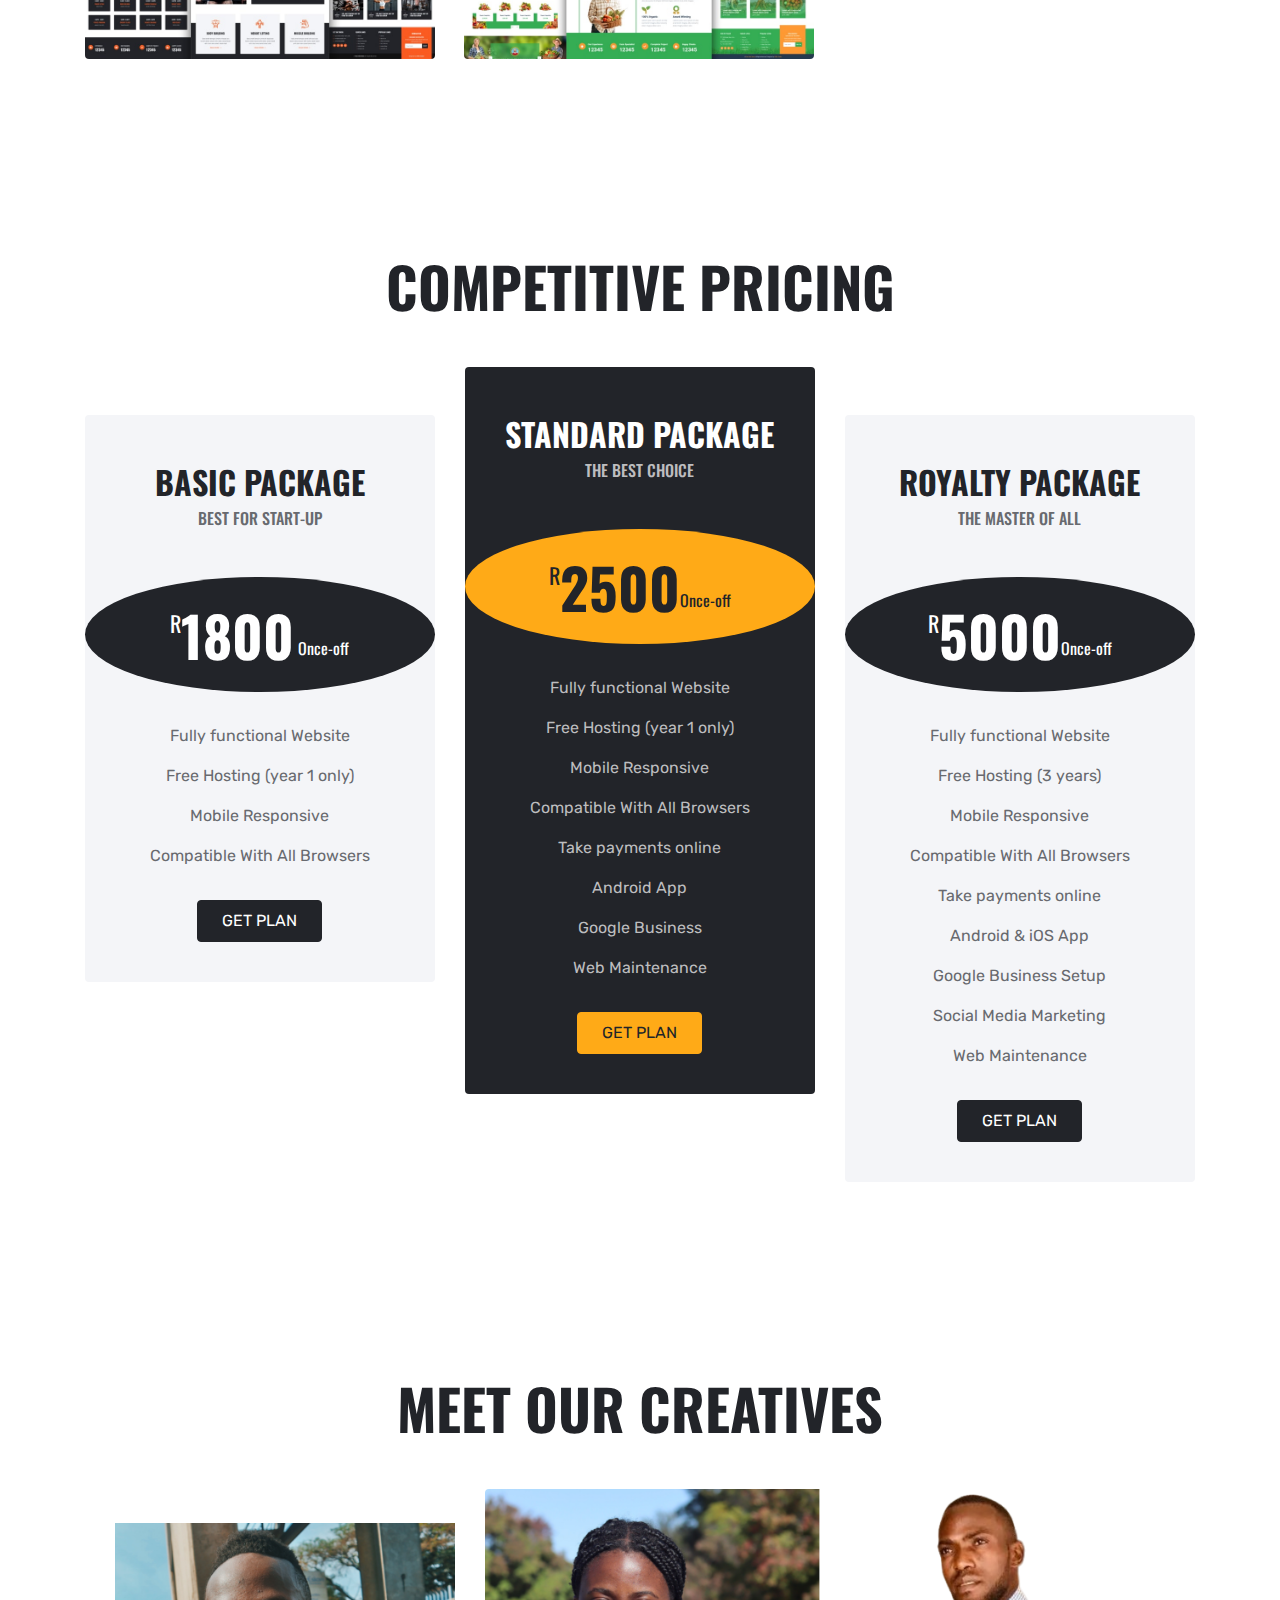
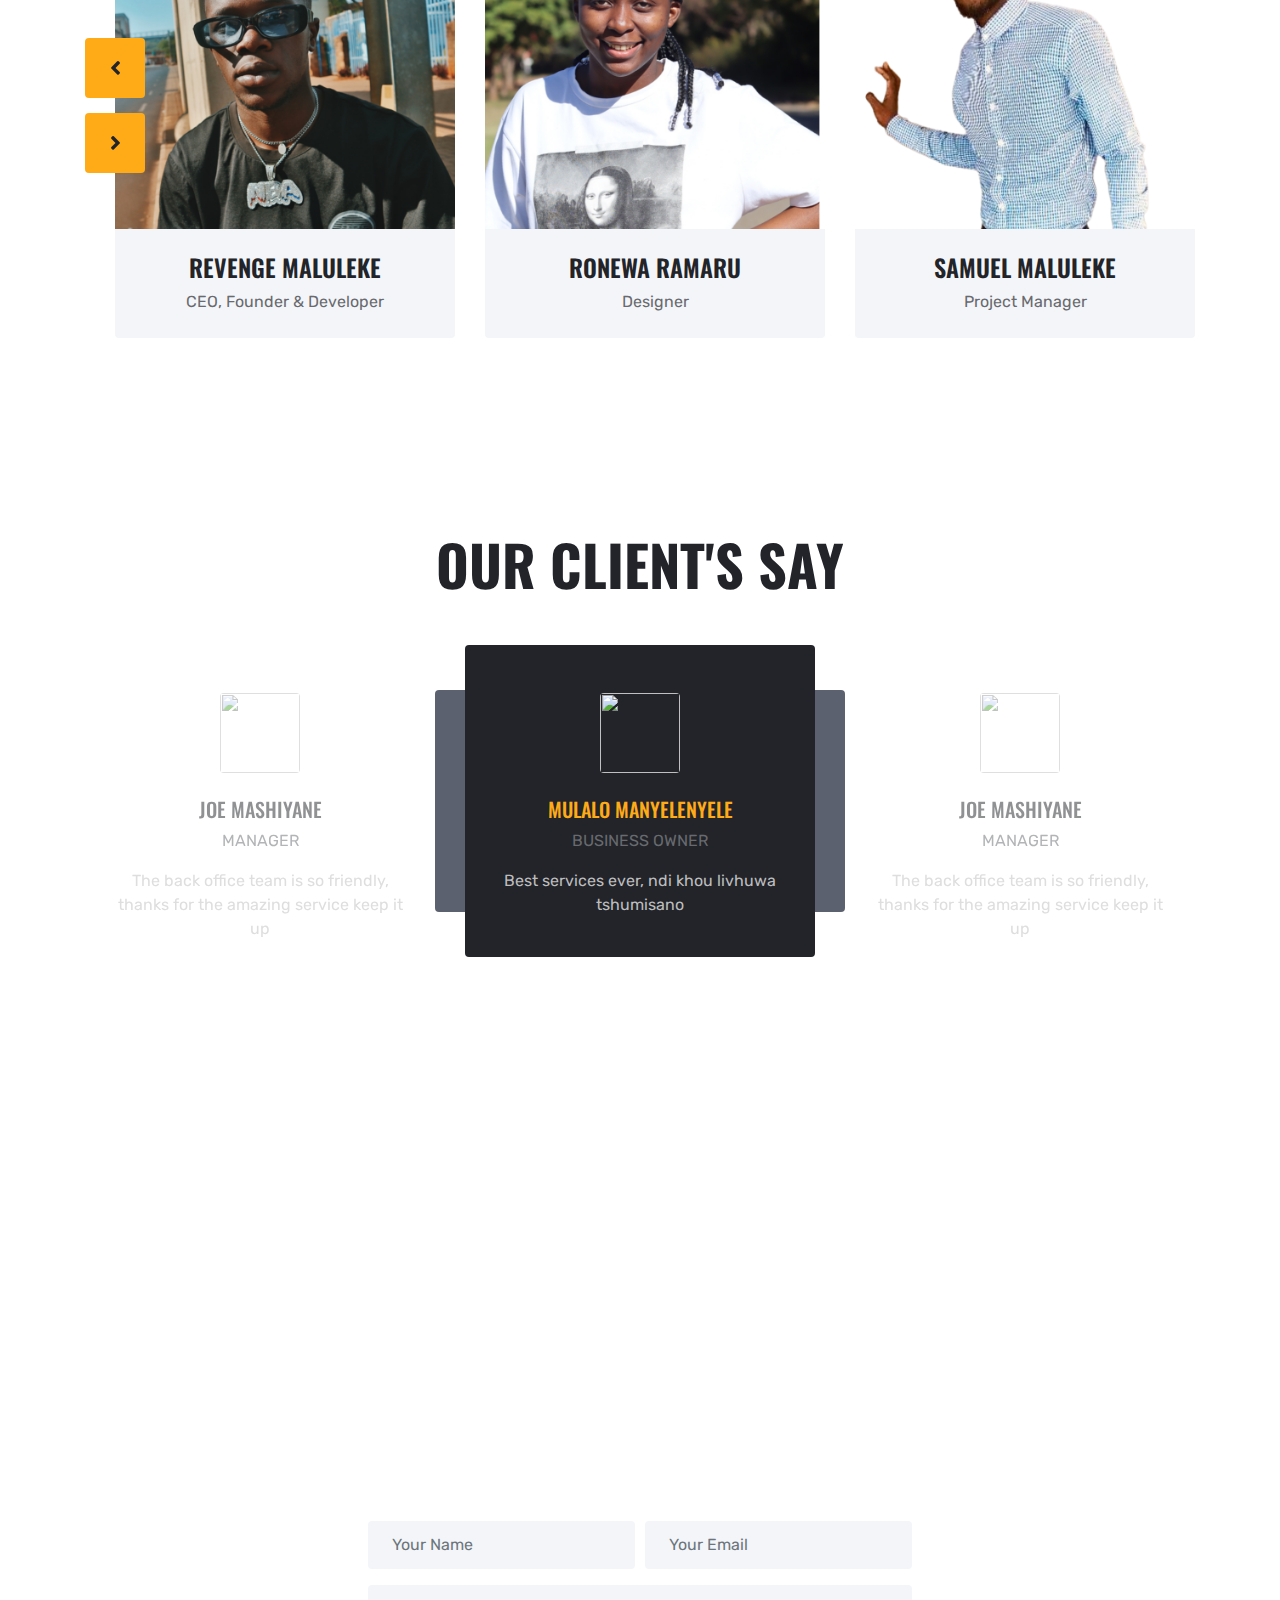
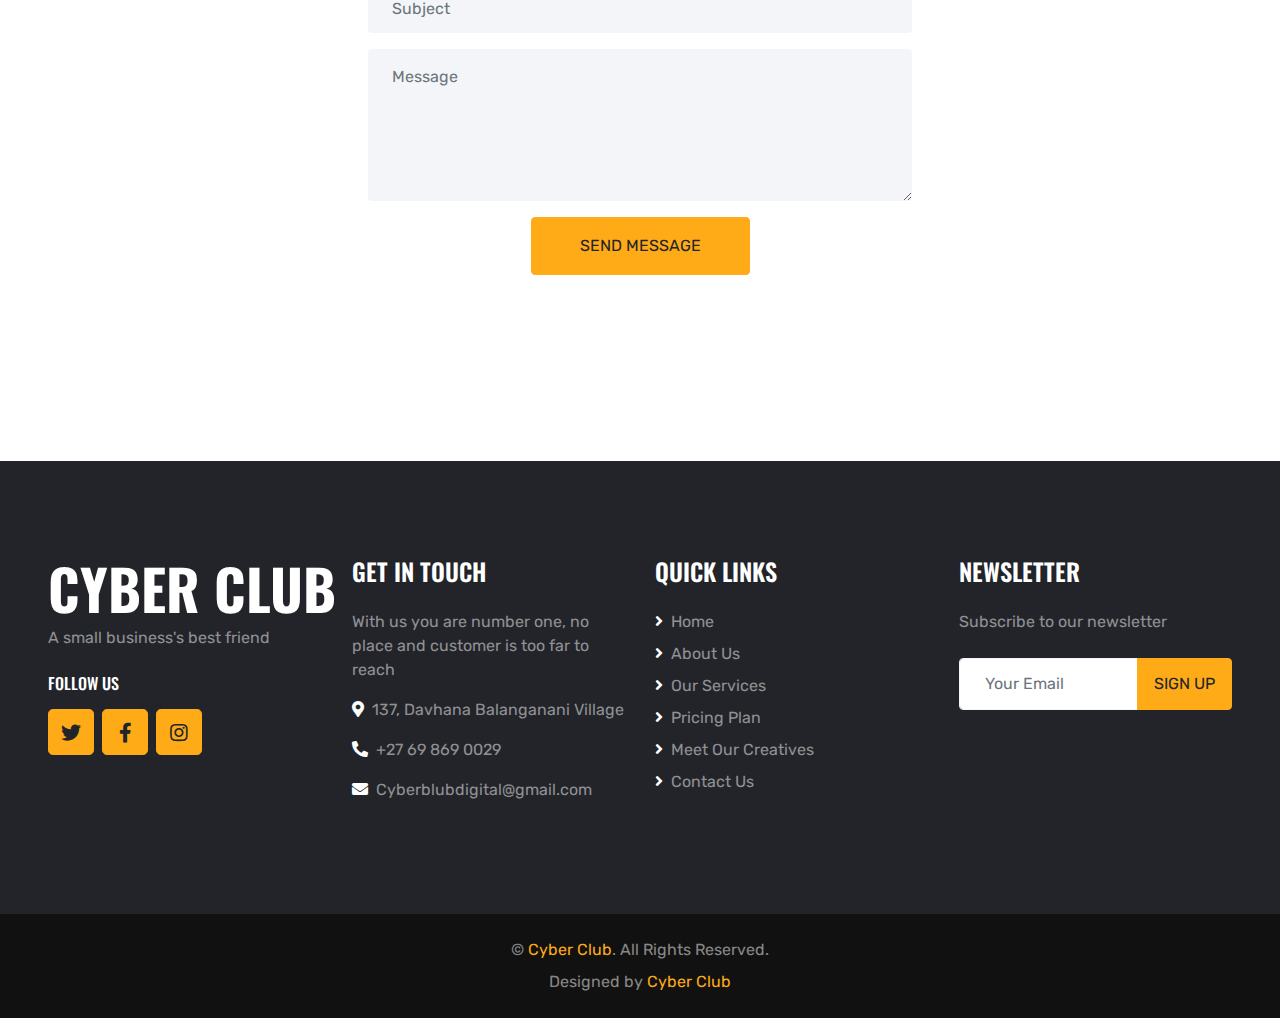
==== commit 9aa677fa: "Update index.html" ====
--- a/index.html
+++ b/index.html
@@ -73,7 +73,7 @@
                             <a href="testimonial.html" class="dropdown-item">Testimonials</a>
                         </div>
                     </div>
-                    <a href="col-lg-6" class="nav-item nav-link">Contact</a>
+                    <a href="contact.html" class="nav-item nav-link">Contact</a>
                 </div>
                 <div class="d-none d-lg-flex align-items-center pl-4">
                     <i class="fa fa-2x fa-mobile-alt text-primary mr-3"></i>
@@ -296,7 +296,7 @@
                             <p>Take payments online</p>
                             <p>Android App</p>
                             <p>Google Business</p>
-                            <p>Google Ads</p>
+                    
                             <p>Web Maintenance</p>
                             <a href="https://wa.link/k7401d" class="btn btn-primary text-uppercase py-2 px-4 my-3">Get plan</a>
                         </div>
@@ -322,9 +322,7 @@
                             <p>Take payments online</p>
                             <p>Android & iOS App</p>
                             <p>Google Business Setup</p>
-                            <p>Google Ads</p>
                             <p>Social Media Marketing </p>
-                            <p></p>
                             <p>Web Maintenance</p>
                             <a href="https://wa.link/8br1n9" class="btn btn-dark text-uppercase py-2 px-4 my-3">Get plan</a>
                         </div>
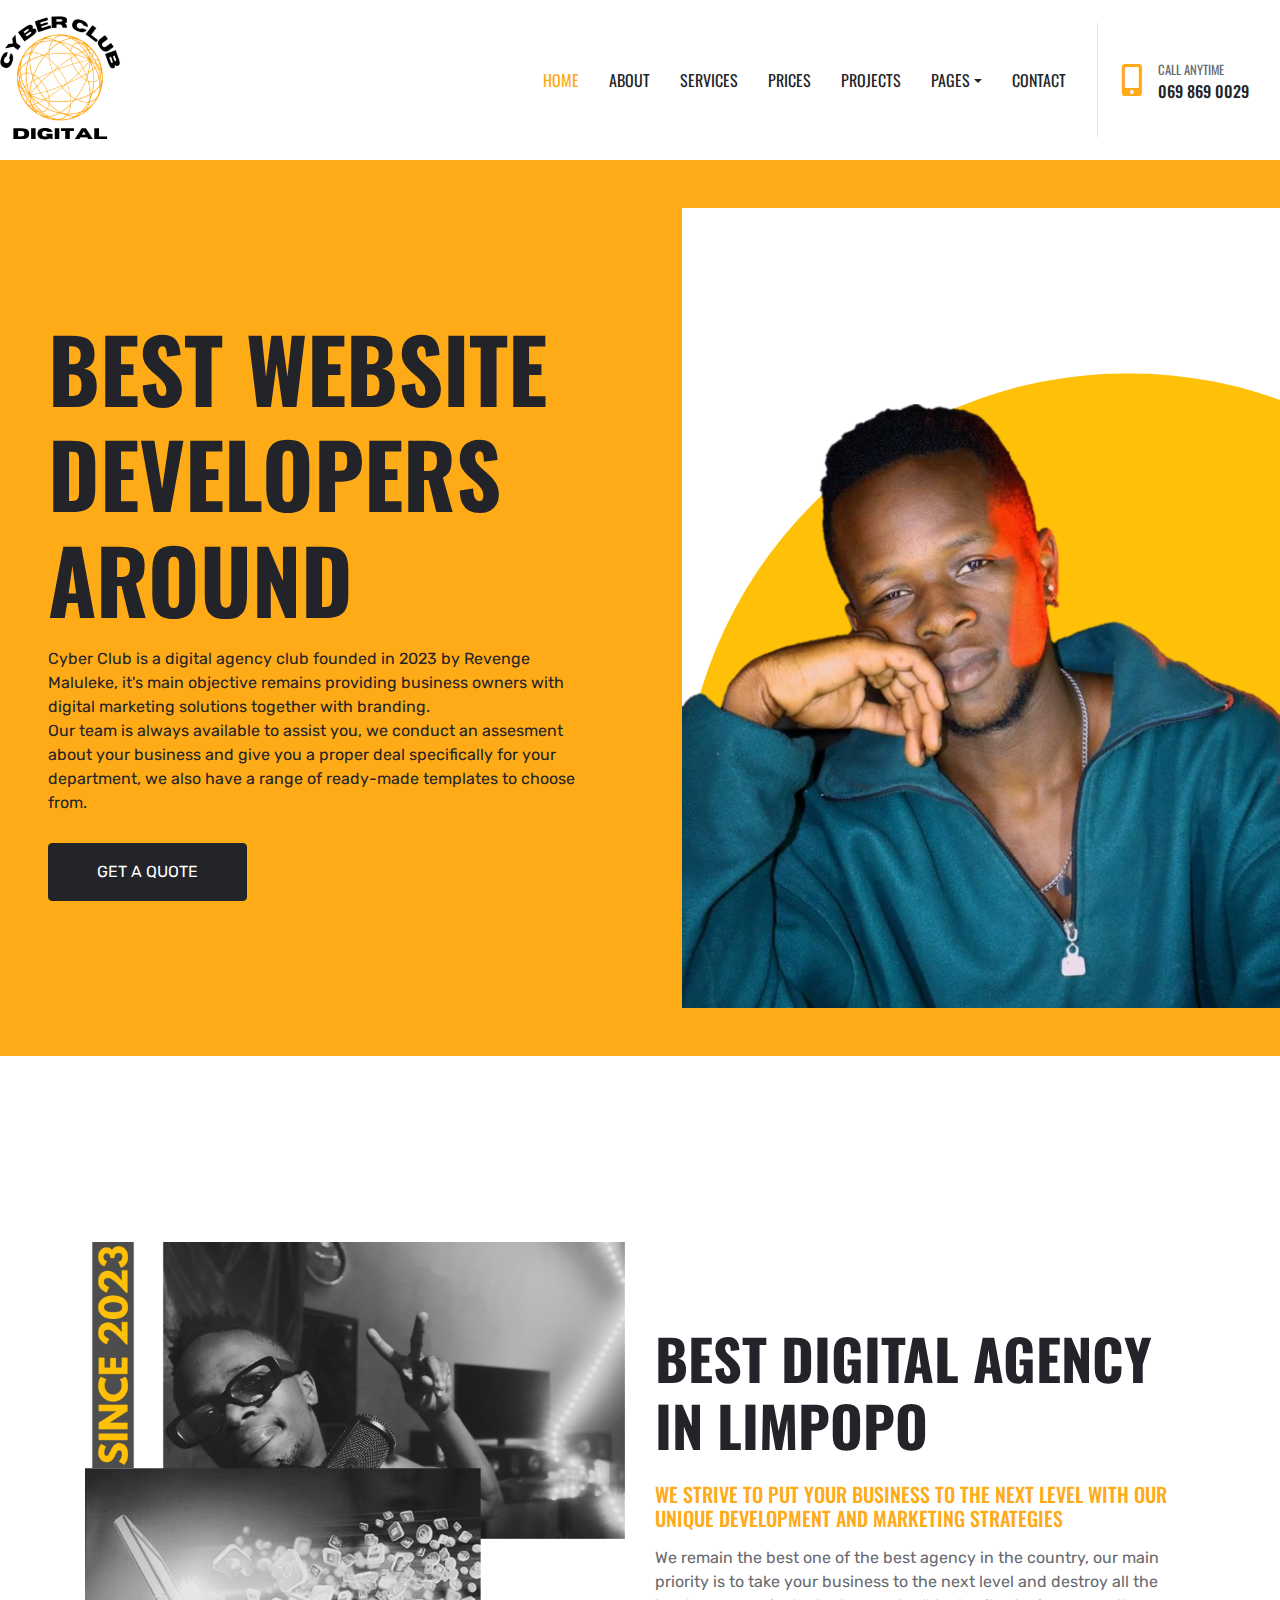
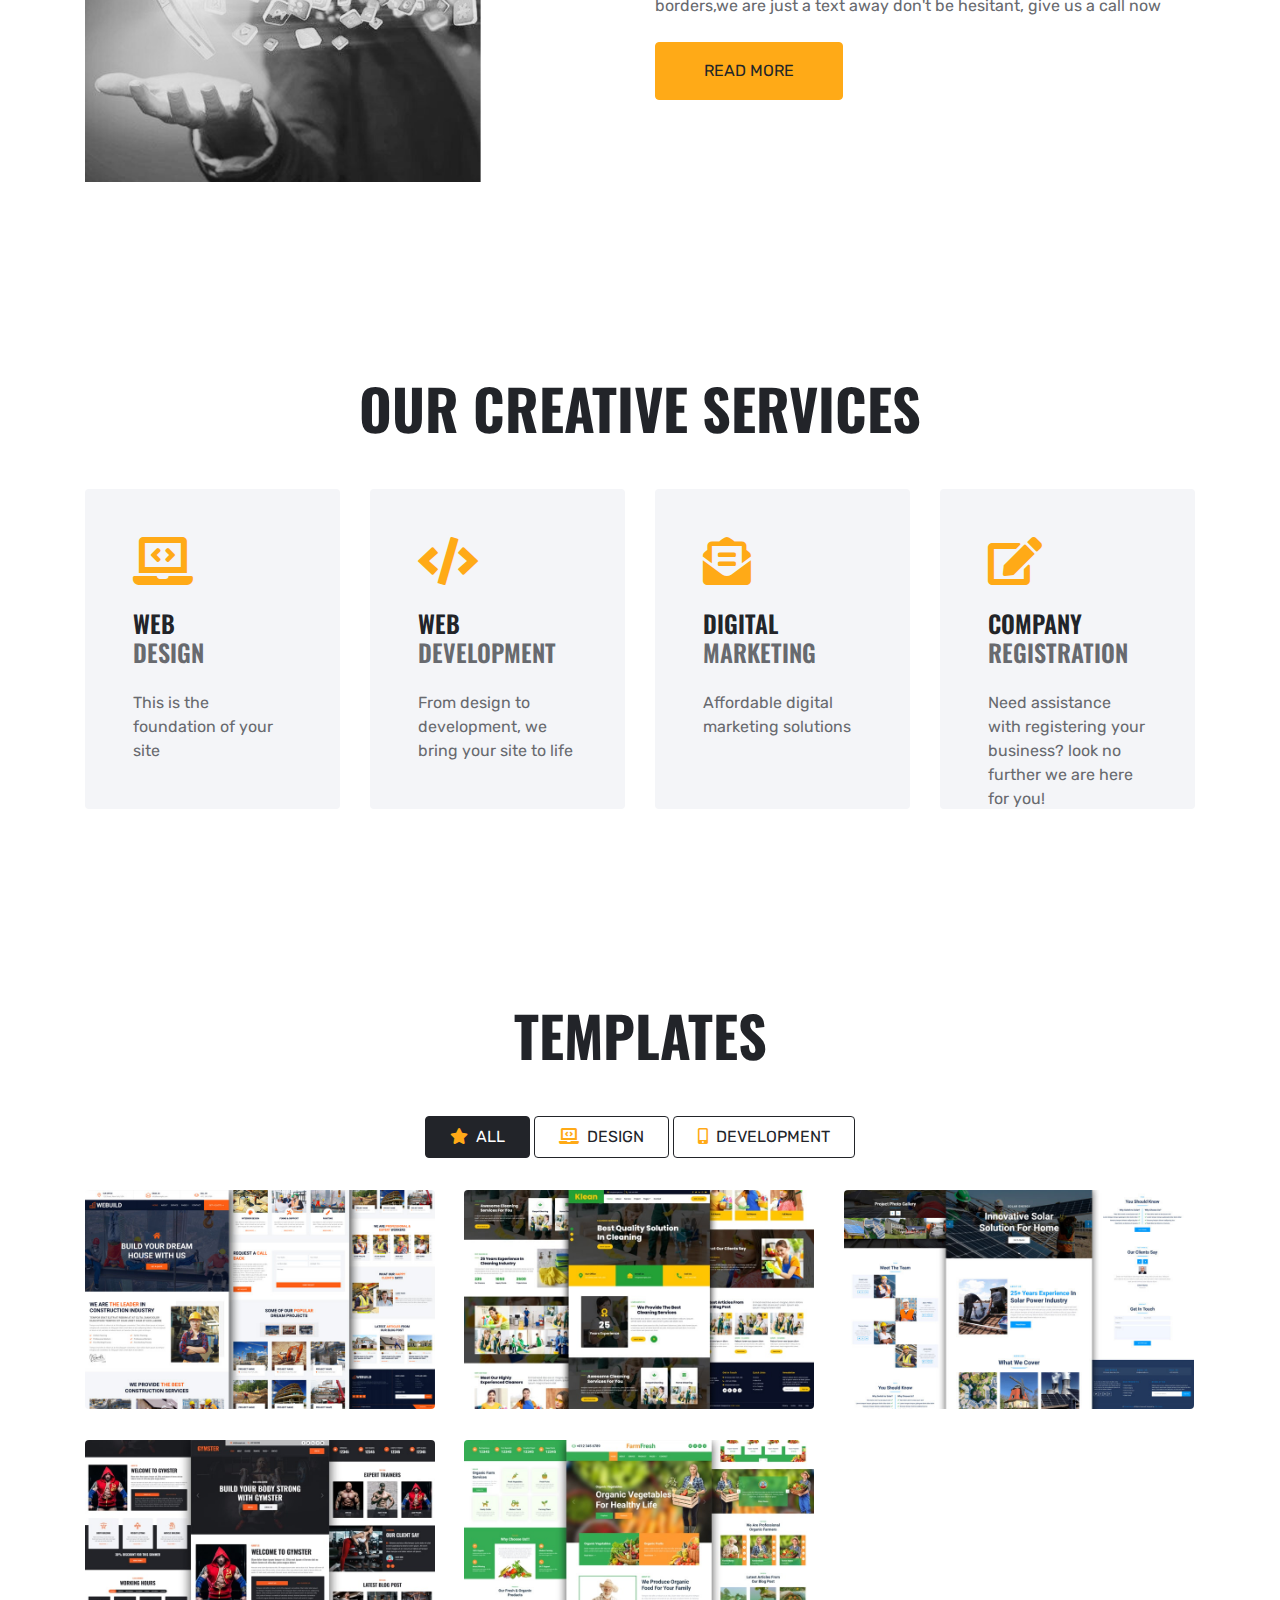
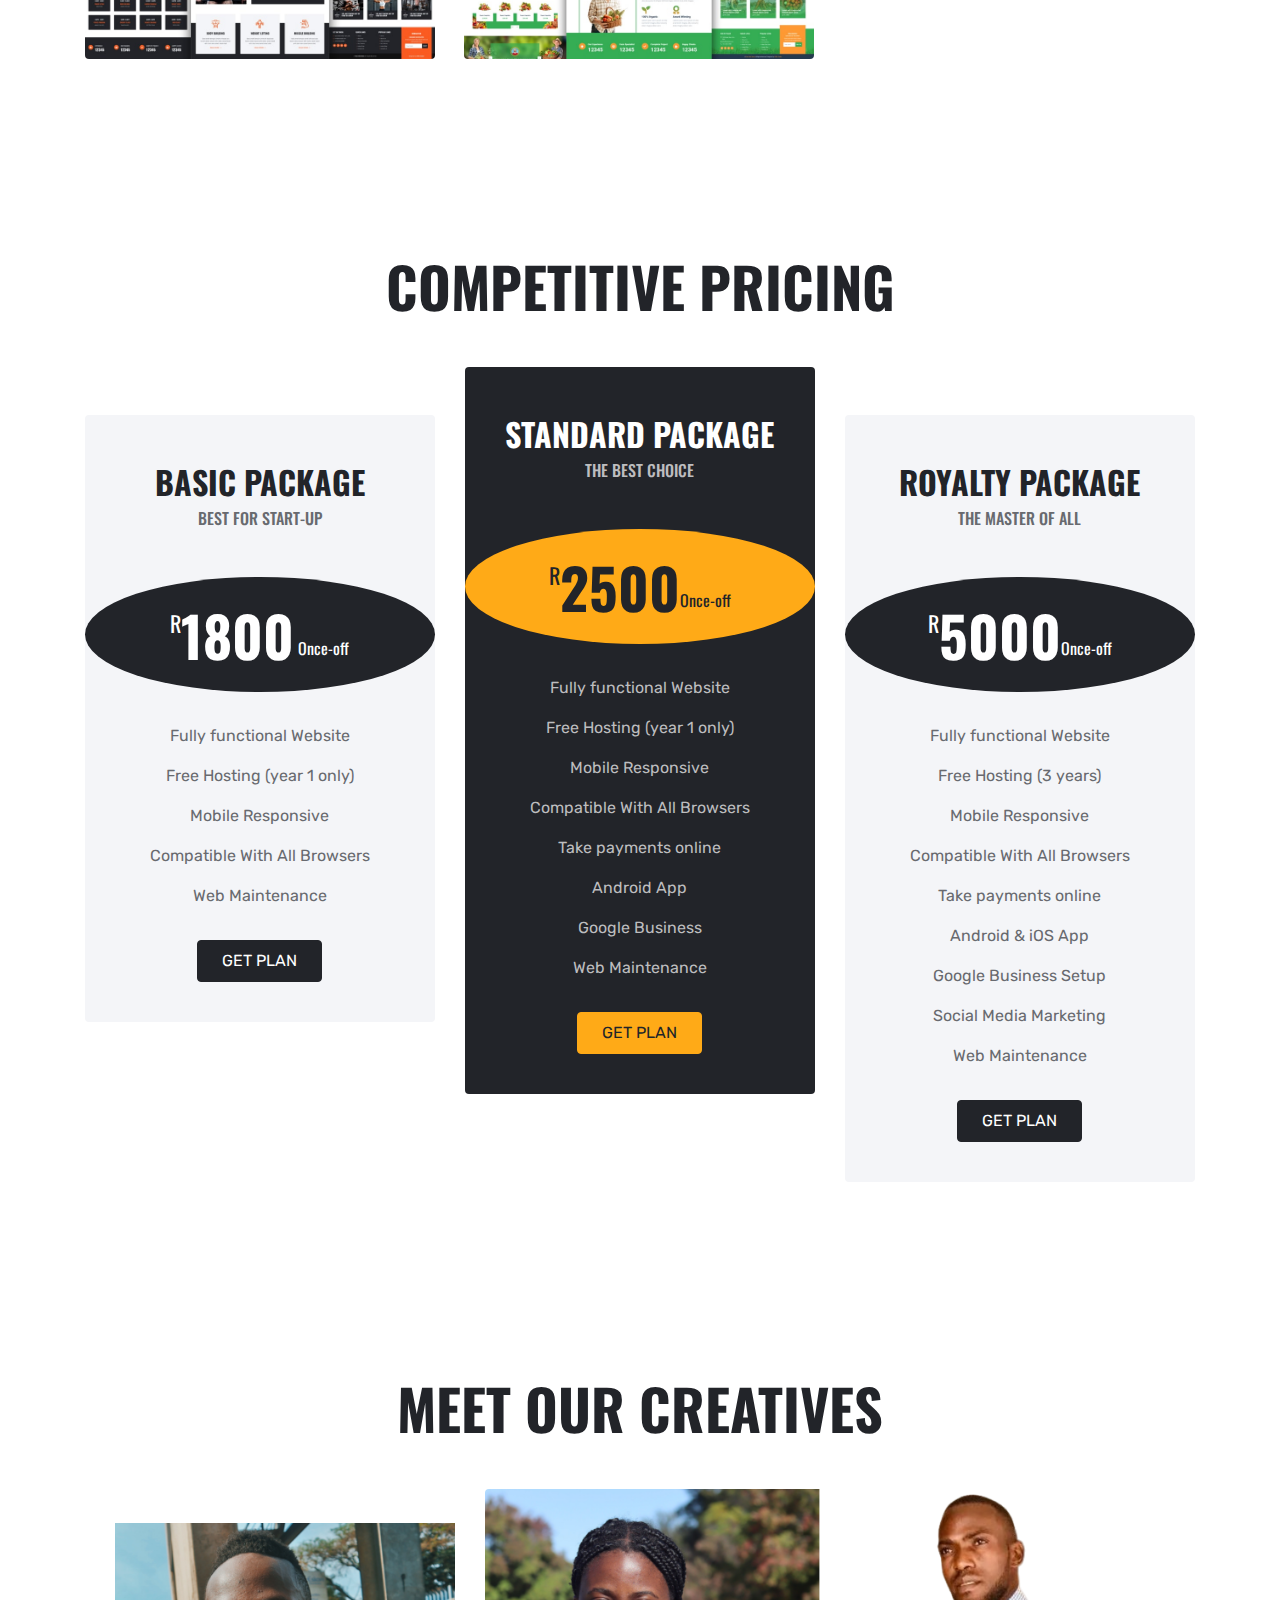
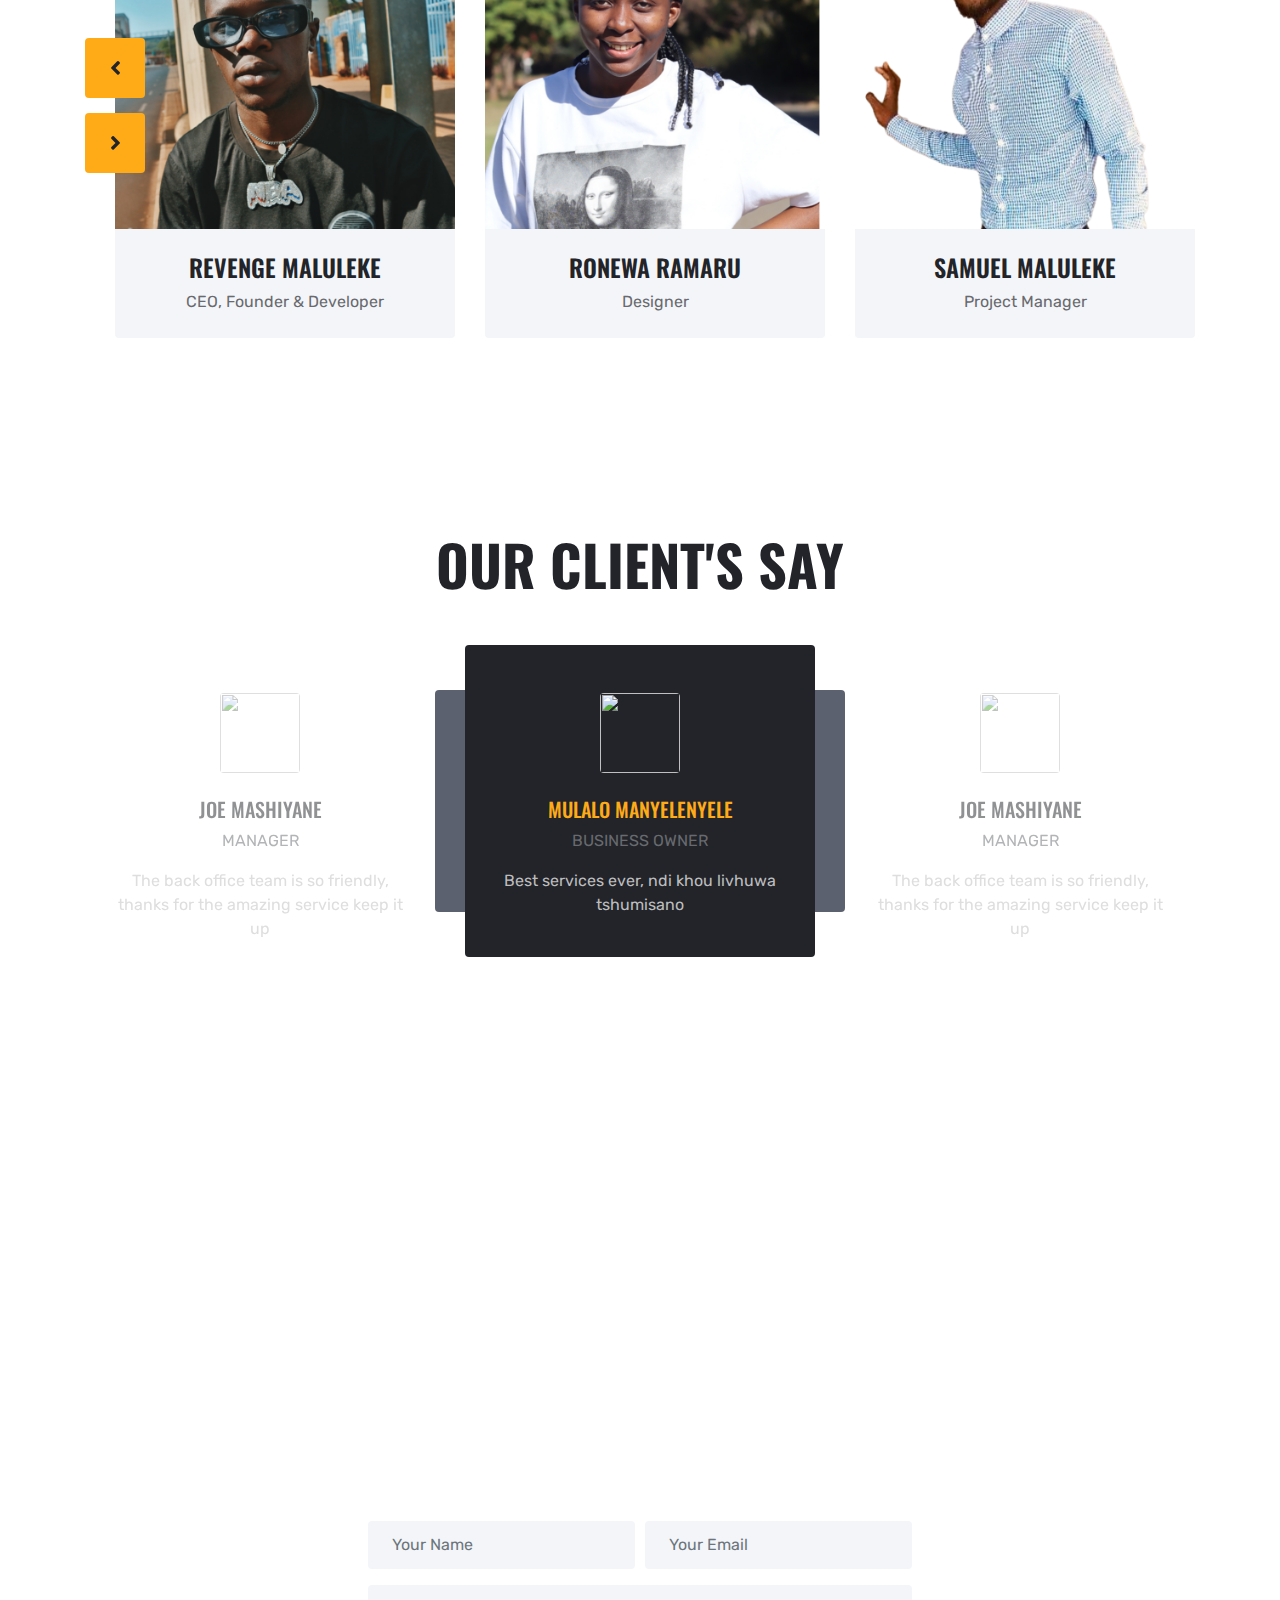
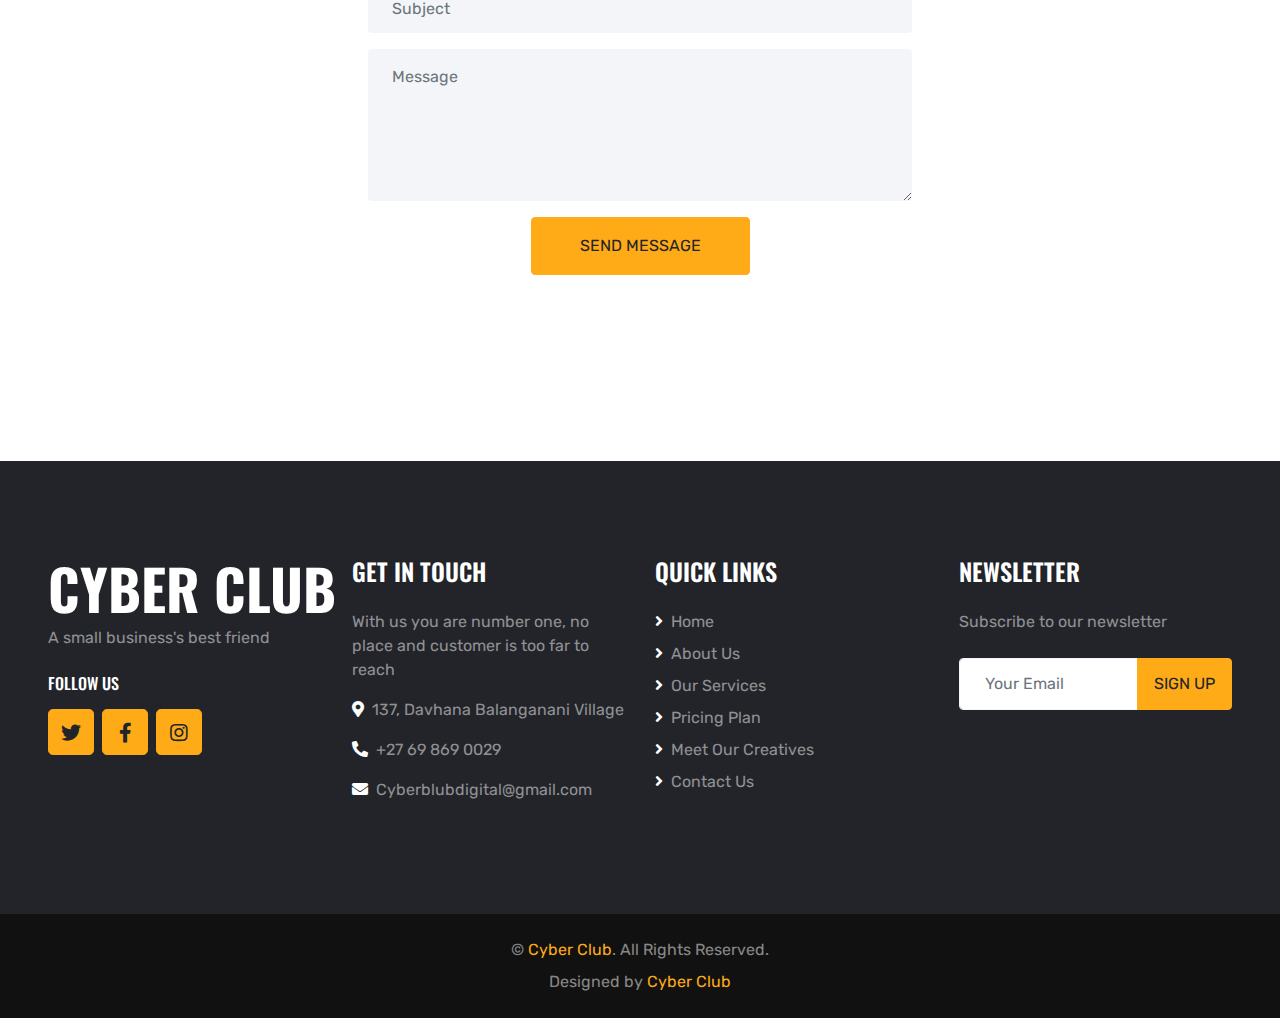
==== commit 131fa936: "Update index.html" ====
--- a/index.html
+++ b/index.html
@@ -271,6 +271,7 @@
                             <p>Free Hosting (year 1 only)</p>
                             <p>Mobile Responsive</p>
                             <p>Compatible With All Browsers</p>
+                            <P>Web Maintenance</P>
                             <a href="https://wa.link/npqtja" class="btn btn-dark text-uppercase py-2 px-4 my-3">Get plan</a>
                         </div>
                     </div>
